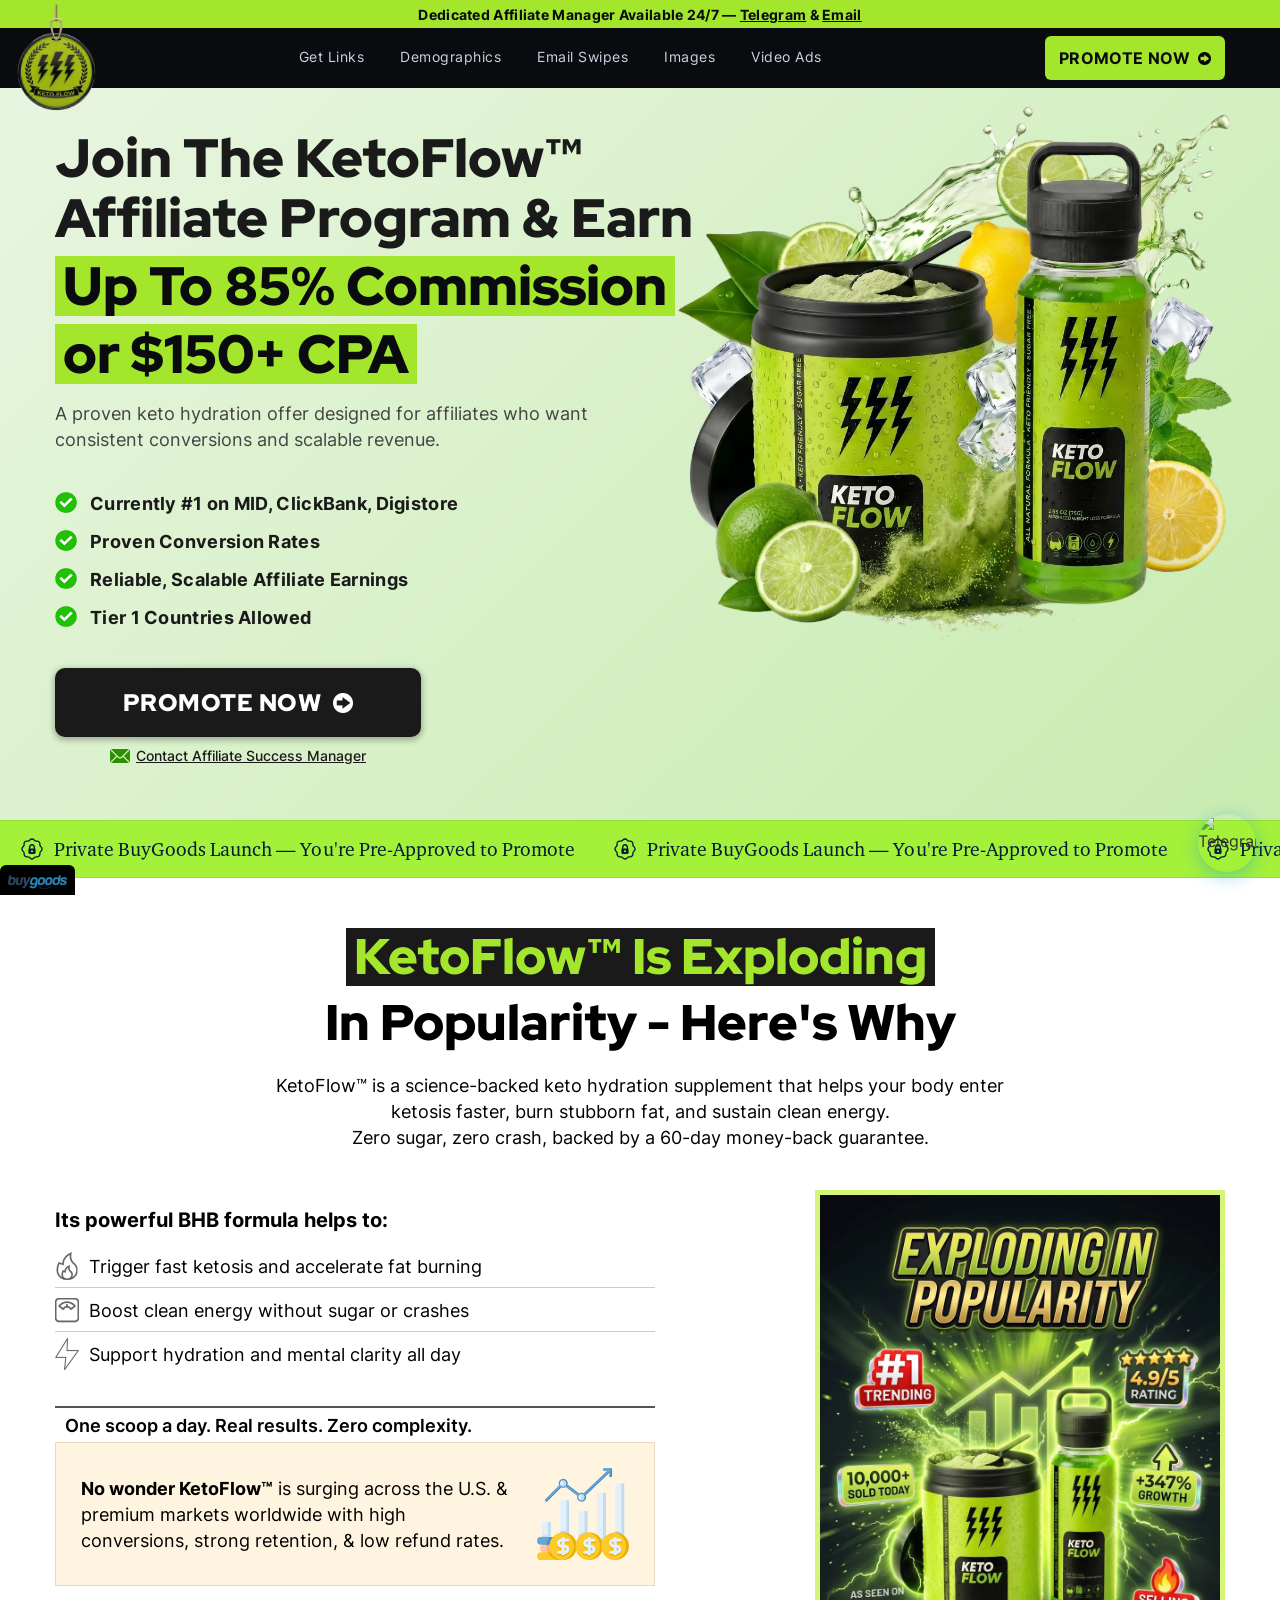
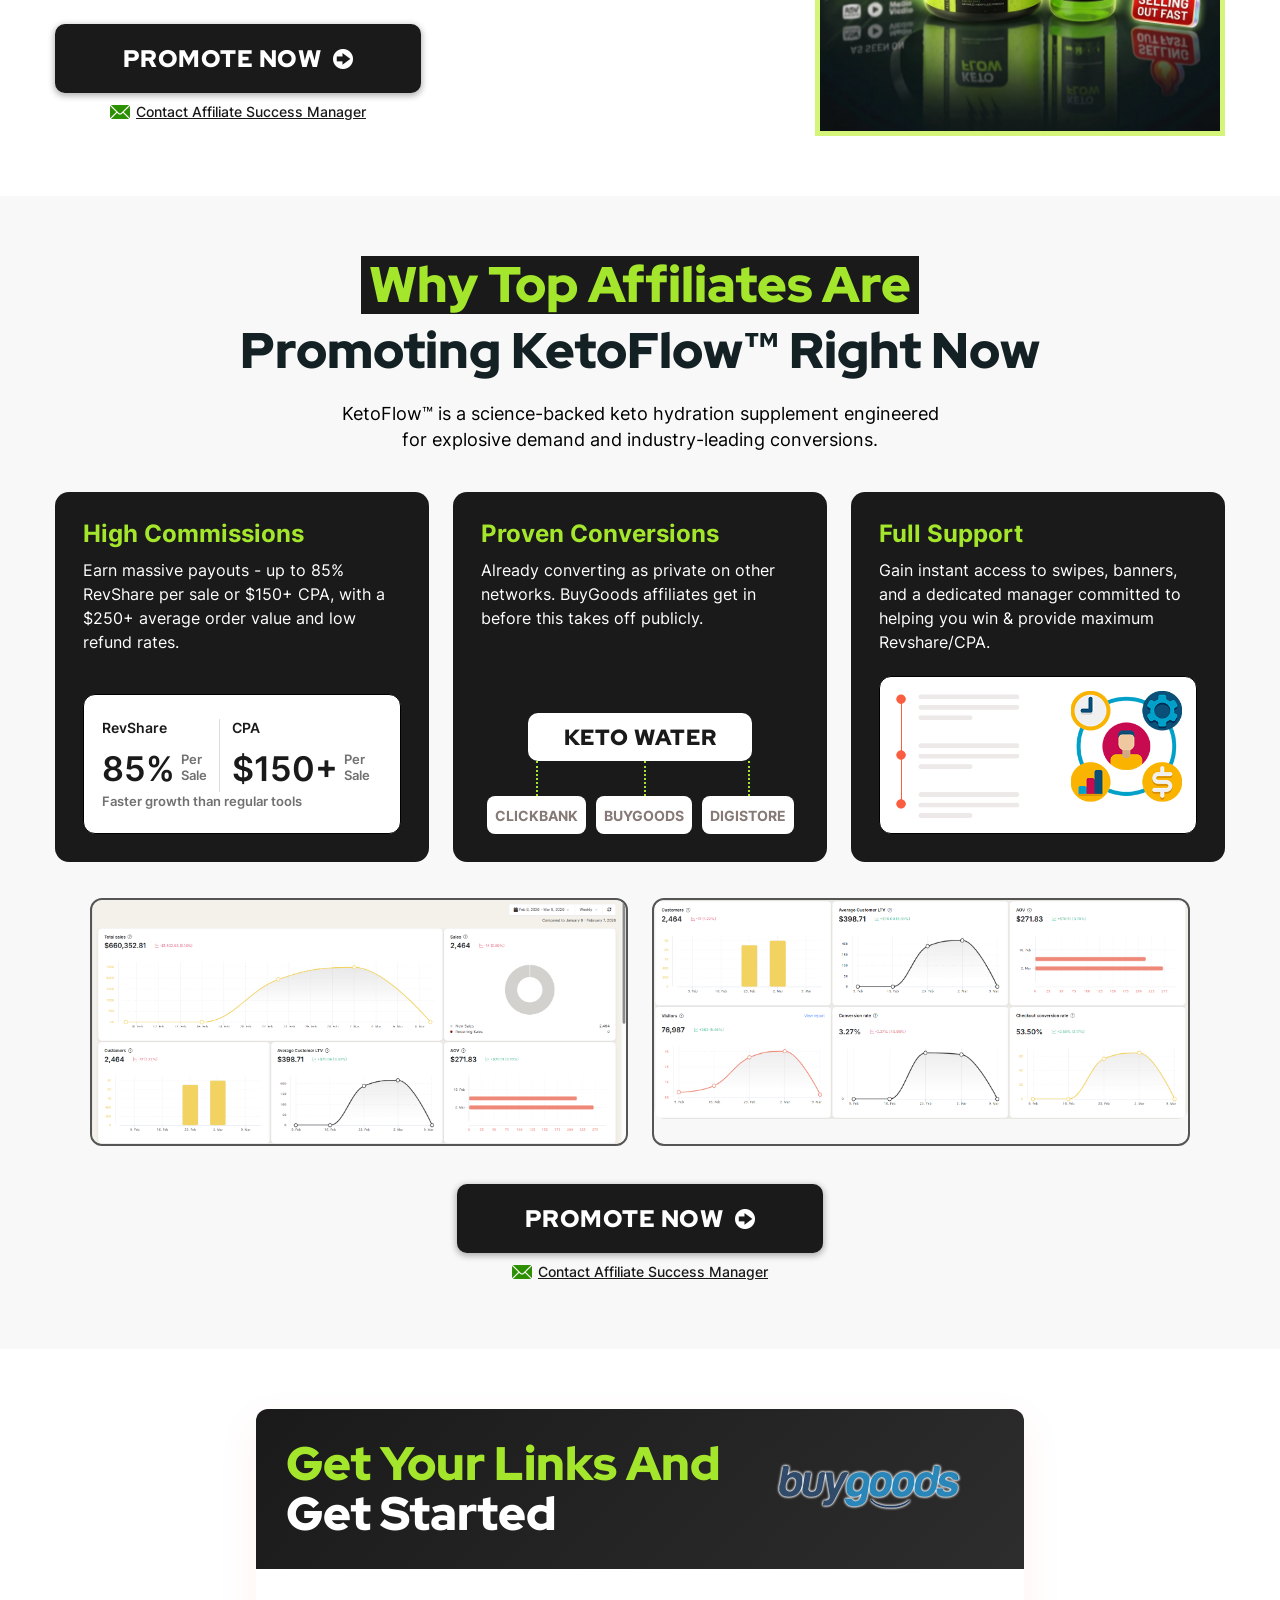
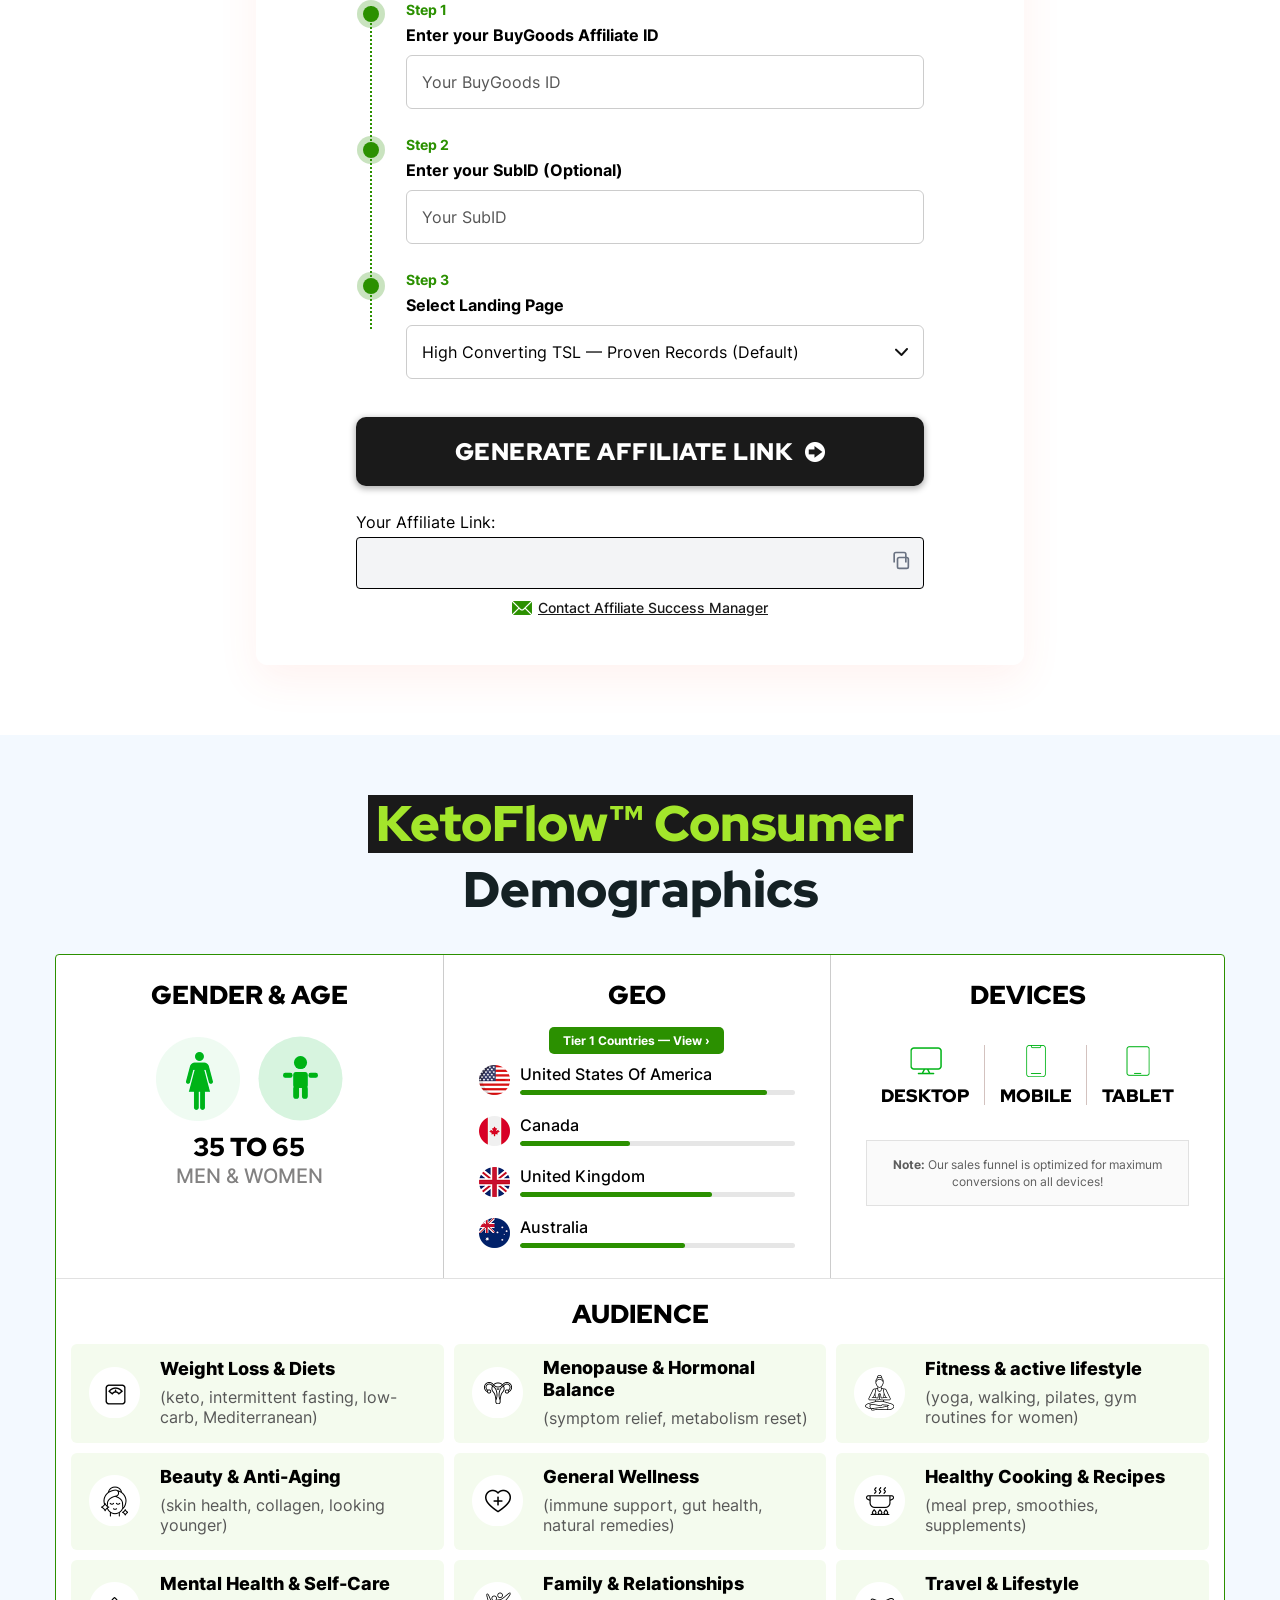
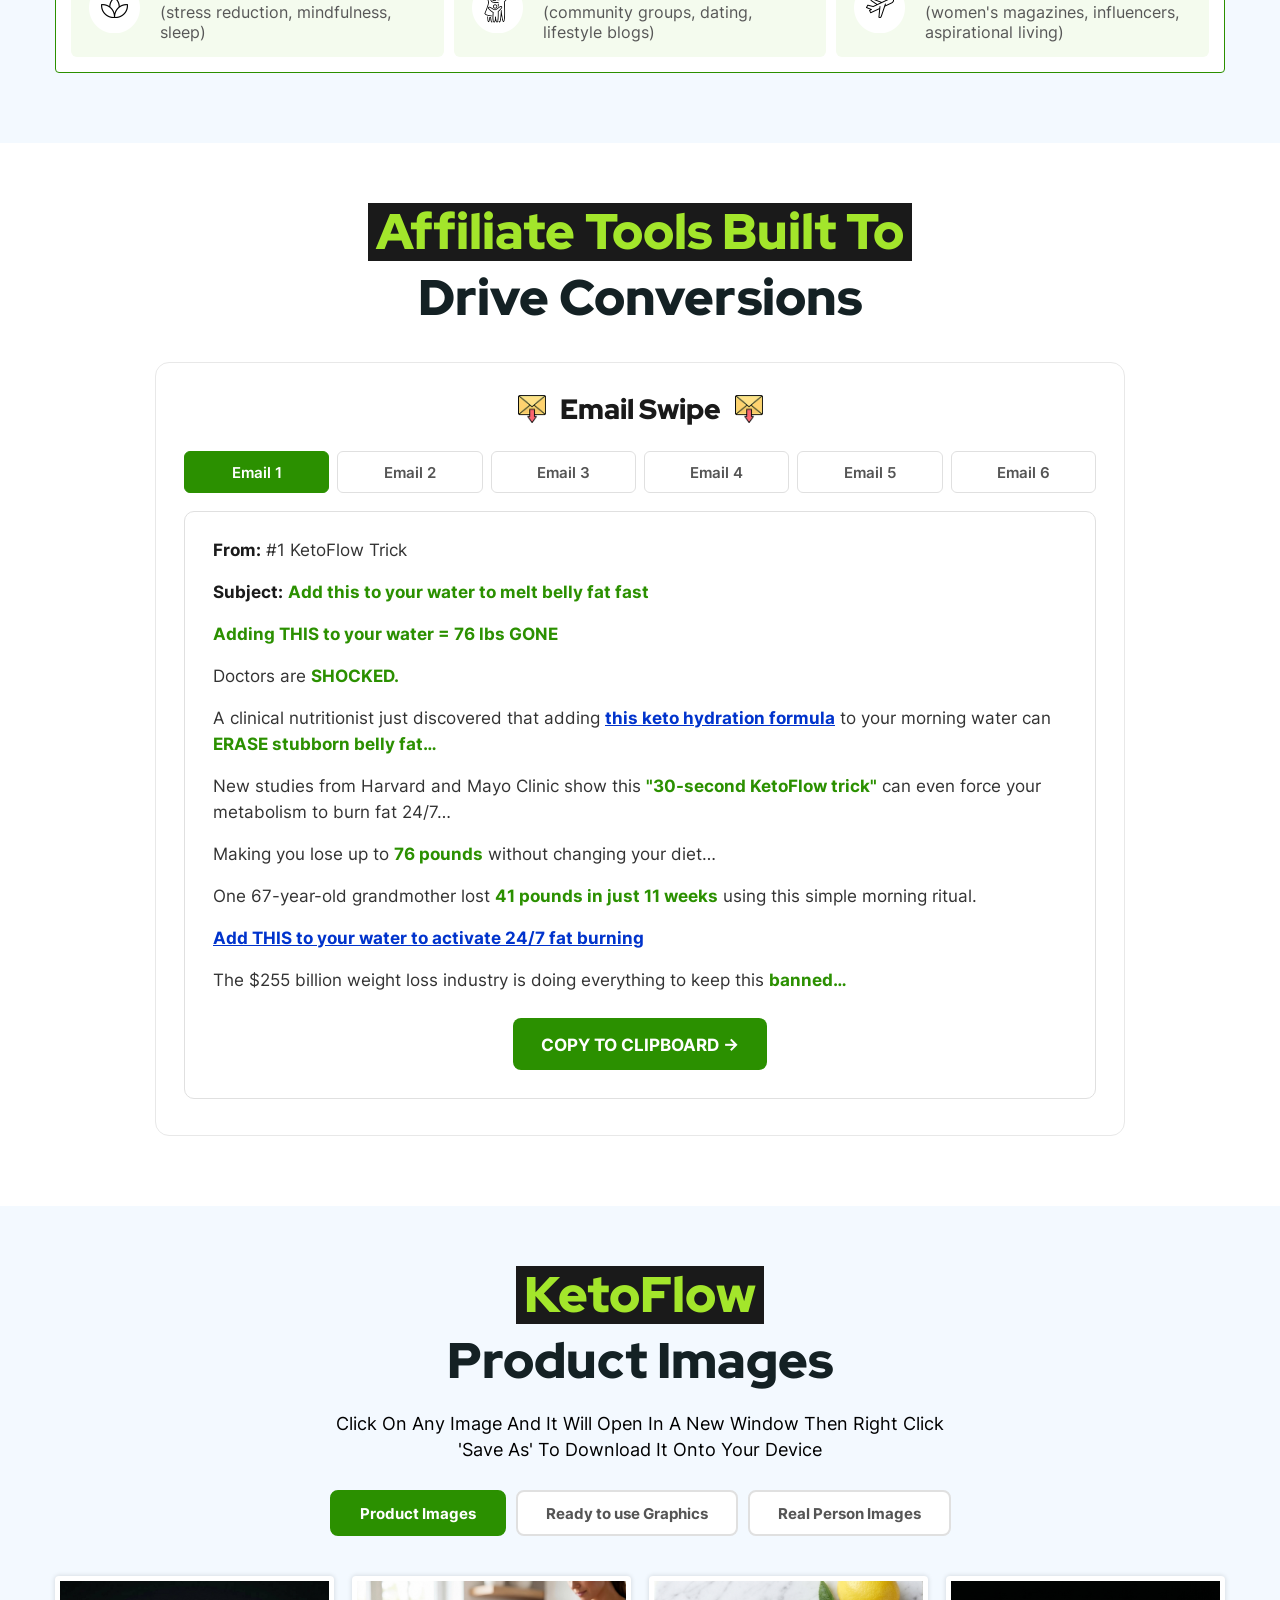
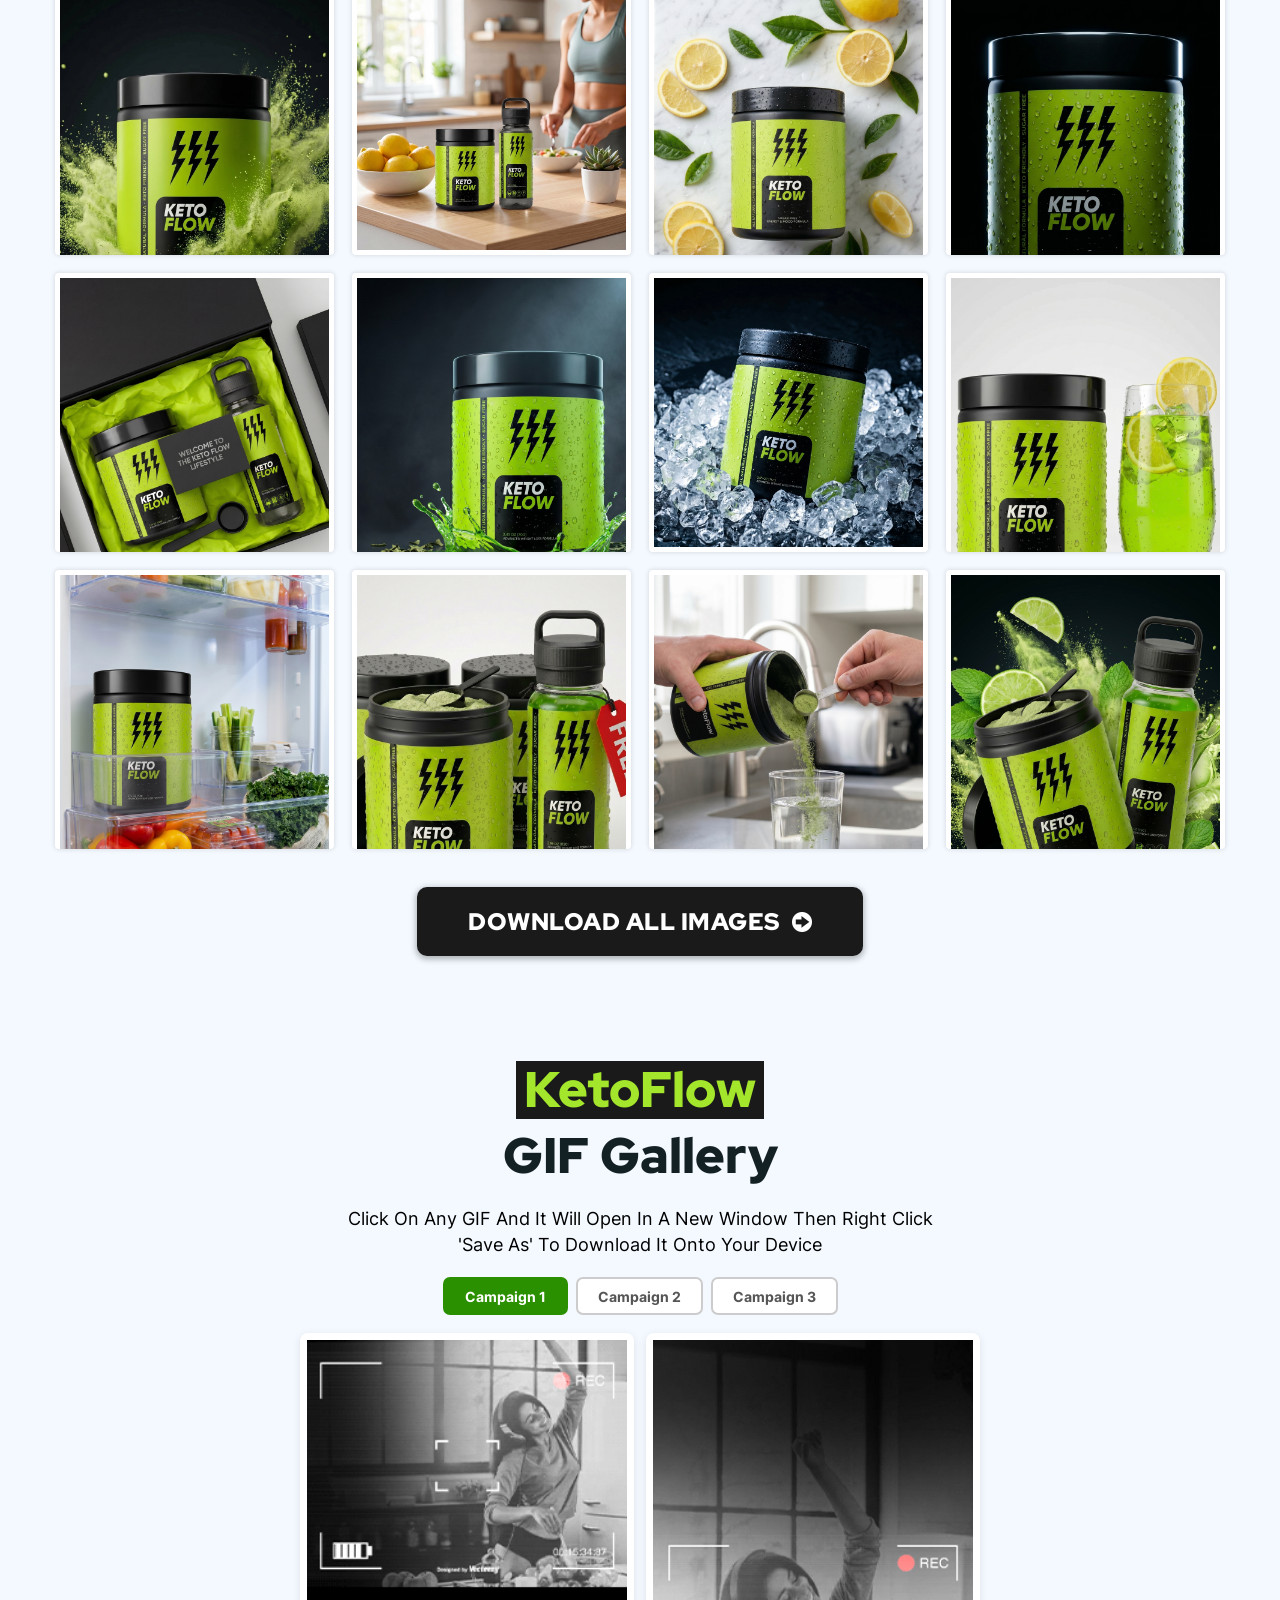
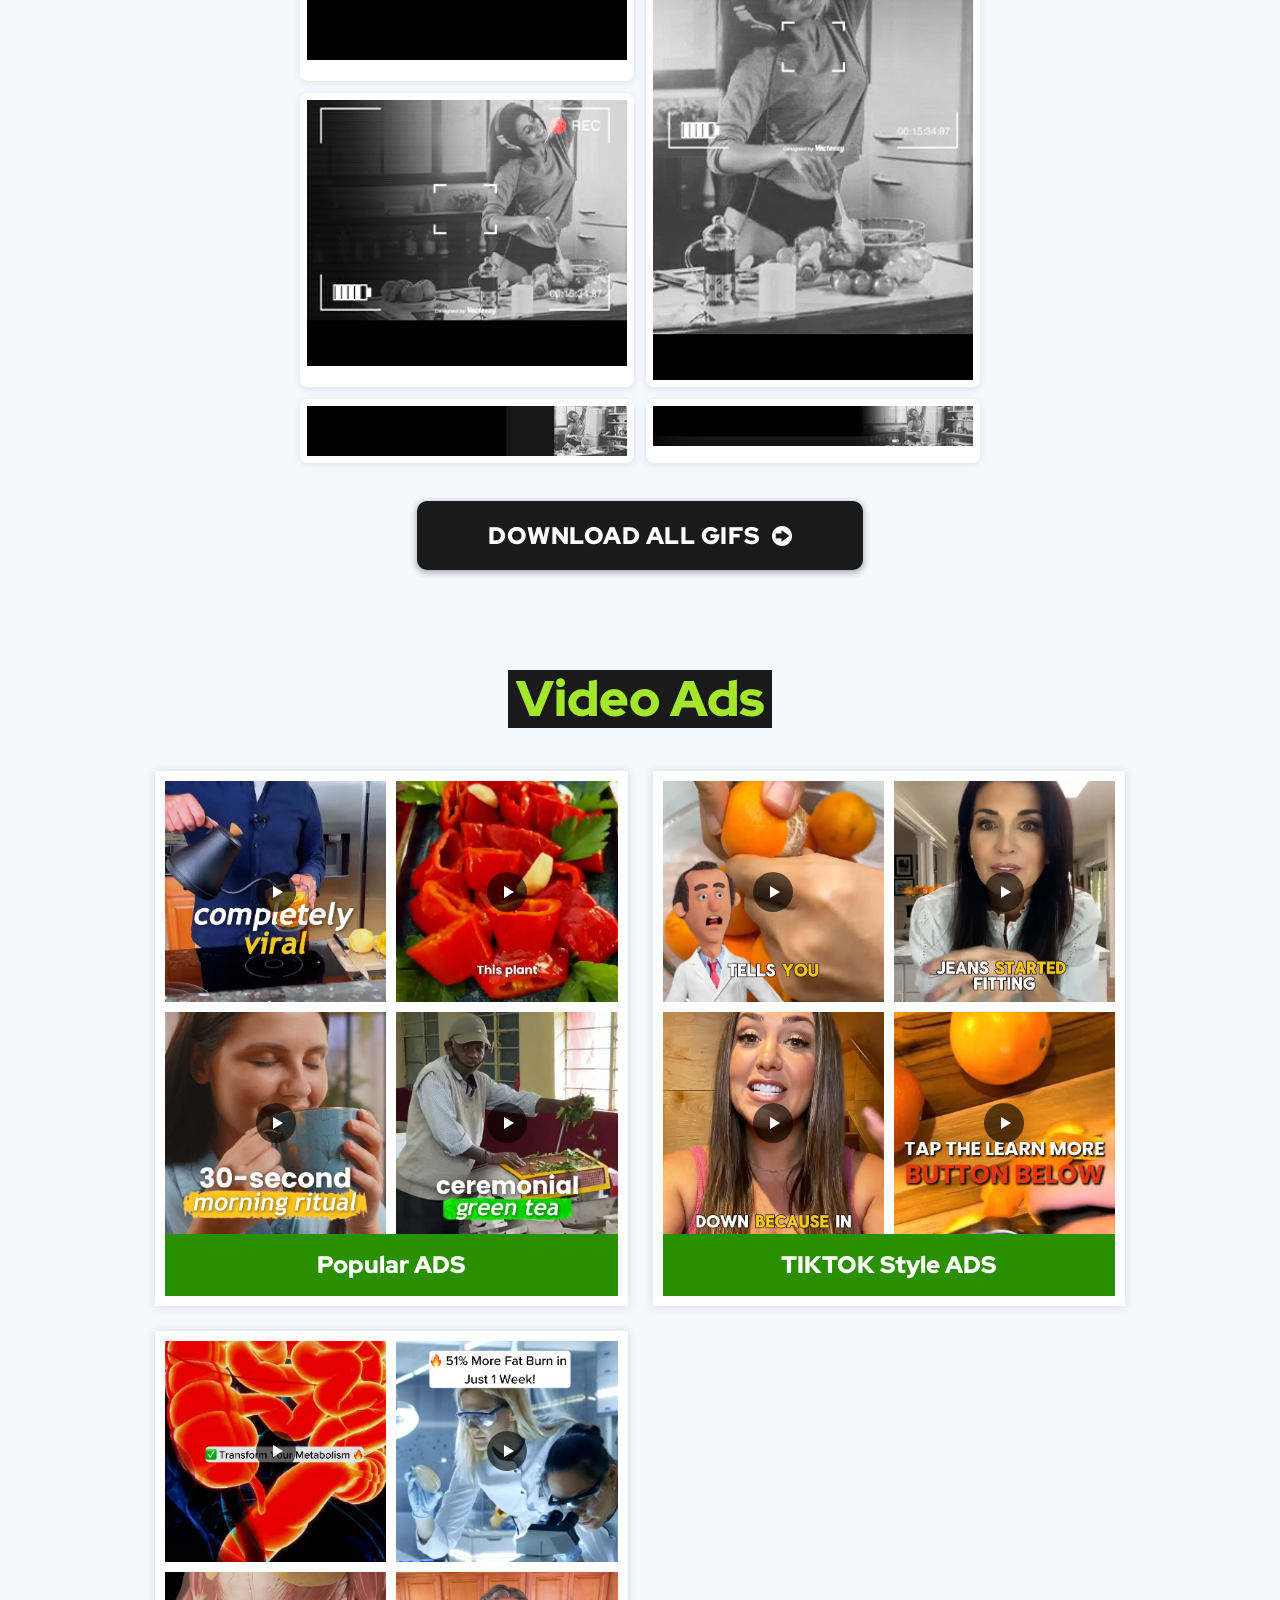
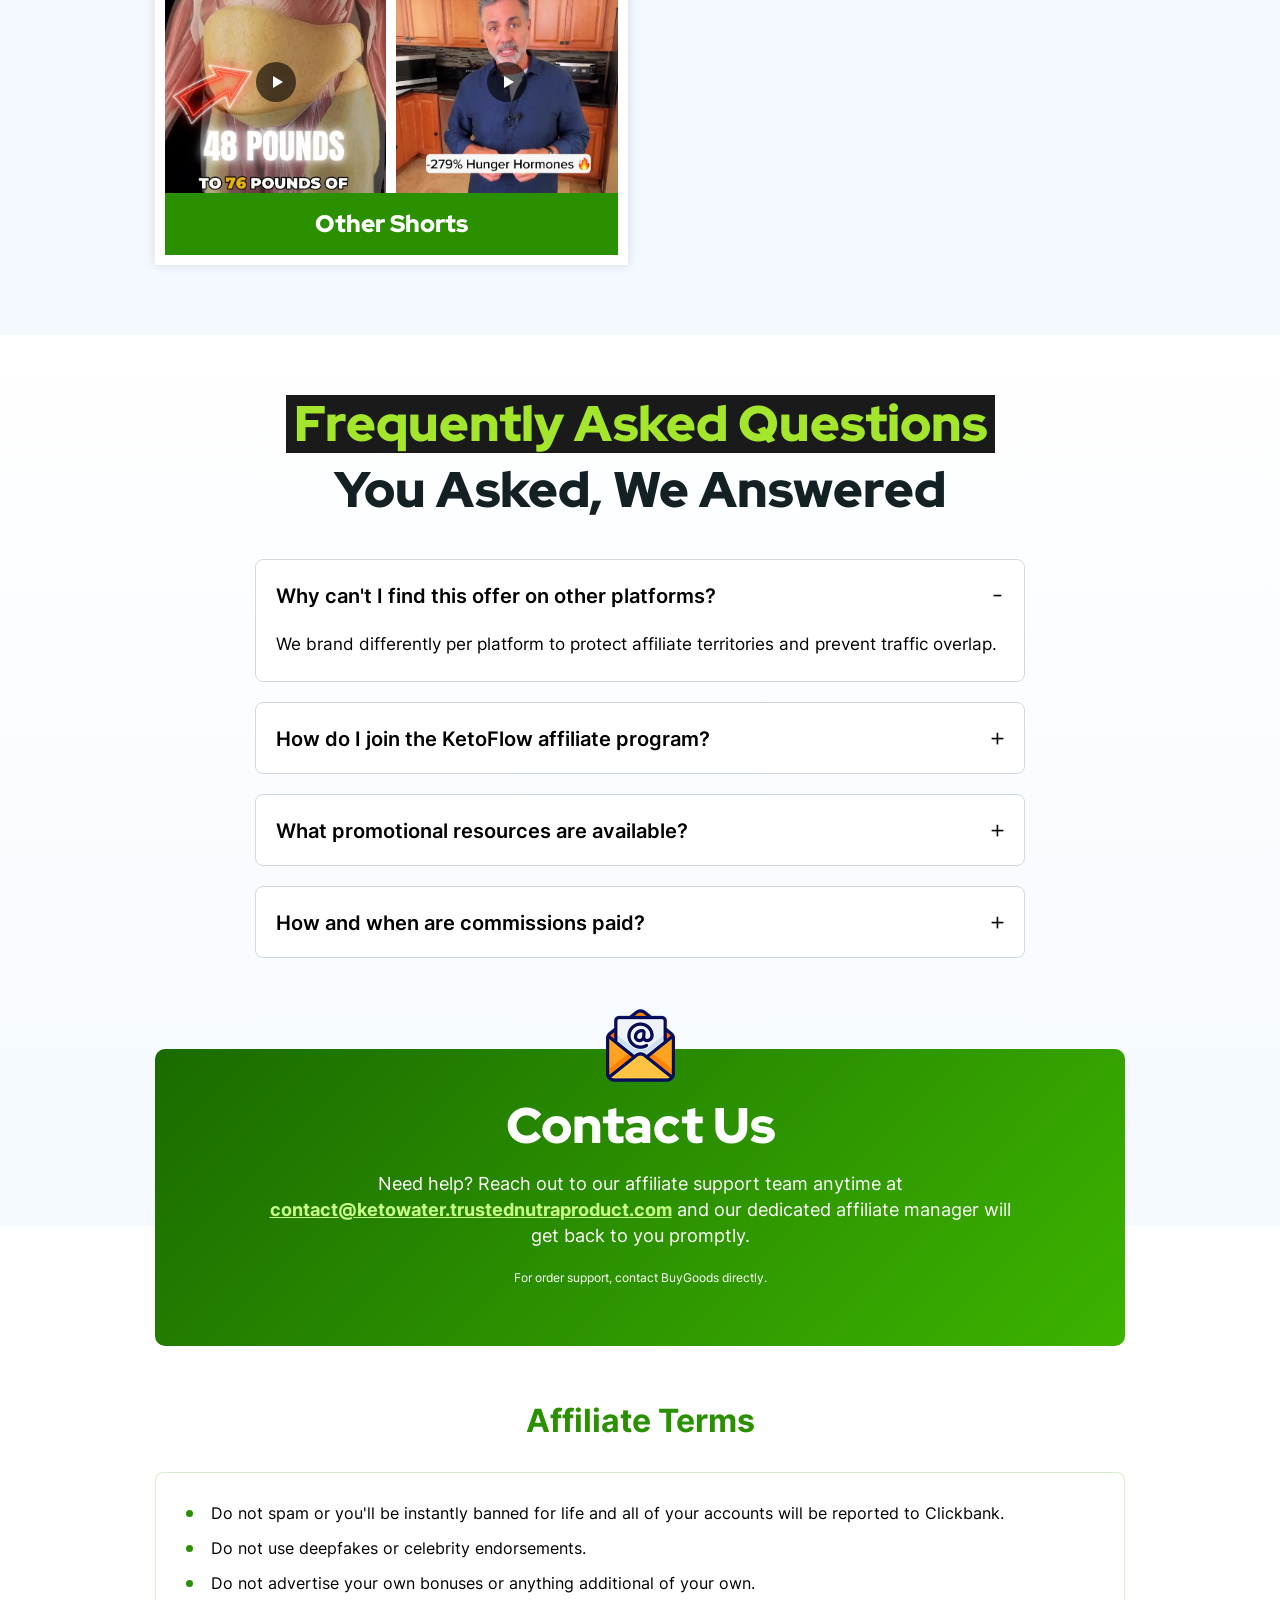
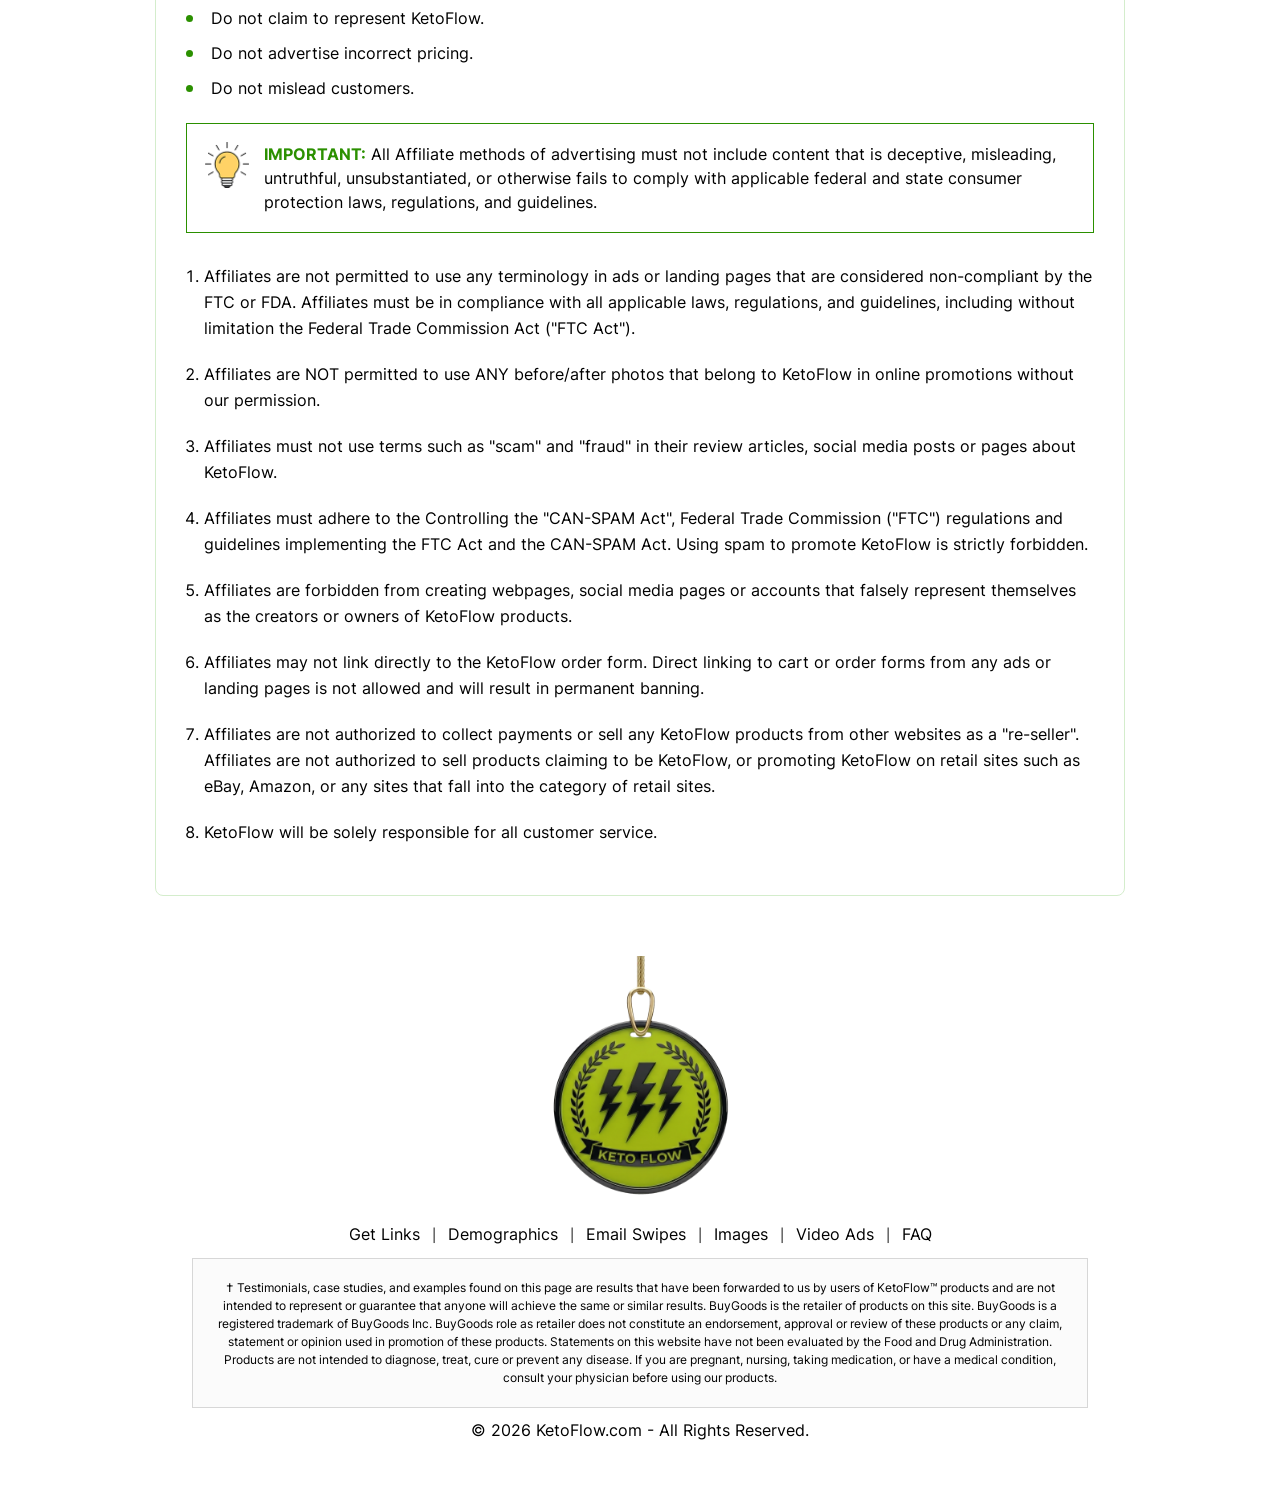
==== affiliates/index.html @ 7cd5d4e6 "Remove update.html and unused videos, fix BuyGoods badge logo - Delete update.html (not needed) - Re" ====
<!doctype html>
<html lang="en">
    
<head>
        <meta charset="utf-8">
        <title>KetoFlow™ Affiliate Program — Trusted Nutra Products</title>
        <meta name="description" content="Join the KetoFlow™ Affiliate Program and earn commissions promoting a science-backed keto hydration supplement. Zero sugar, zero crash — high conversions, top-tier support.">
        <link rel="icon" type="image/png" href="../favicon.png">     
        <meta name="viewport" content="width=device-width, initial-scale=1.0">
        
        <link rel="stylesheet" type="text/css" href="css/style.css?v=3">
        <style>
/* === Amariya font for guarantee bar === */
@font-face{font-family:'Amariya';src:url('../Fonts/amariya-regular.otf') format('opentype');font-weight:400;font-display:swap}
/* === Private BuyGoods Launch — You're Pre-Approved to Promote marquee bar === */
.guarantee-bar{width:100%;background:#A4F13A;overflow:hidden;padding:14px 0;border-top:1px solid rgba(0,0,0,.08);border-bottom:1px solid rgba(0,0,0,.08)}
.guarantee-track{display:flex;align-items:center;width:max-content;animation:guarantee-scroll 70s linear infinite}
.guarantee-track:hover{animation-play-state:paused}
.guarantee-item{display:flex;align-items:center;gap:8px;padding:0 18px;color:#001C38;font-family:'Amariya','Inter',-apple-system,BlinkMacSystemFont,'Segoe UI',sans-serif;font-weight:400;font-size:26px;line-height:1;white-space:nowrap}
.guarantee-item img,.guarantee-item svg{width:28px;height:28px;flex-shrink:0}
@keyframes guarantee-scroll{0%{transform:translate3d(0,0,0)}100%{transform:translate3d(-50%,0,0)}}
@media(max-width:768px){.guarantee-bar{padding:16px 0}.guarantee-item{font-size:23px;padding:0 18px;gap:10px}.guarantee-item img,.guarantee-item svg{width:26px;height:26px}.guarantee-track{animation-duration:55s}}

/* ── Skeleton Loader ── */
#kw-sk{position:fixed;inset:0;z-index:10000;background:#0d1a0a;overflow:hidden;transition:opacity .45s ease}
#kw-sk.kw-sk-out{opacity:0;pointer-events:none}
.kw-sk-s{background:linear-gradient(90deg,#122008 25%,#1e3a10 50%,#122008 75%);background-size:400% 100%;animation:kw-skshimmer 1.5s ease-in-out infinite;border-radius:6px}
@keyframes kw-skshimmer{0%{background-position:100% 0}100%{background-position:-100% 0}}
/* ── Minimalistic image shimmer (non-gallery images) ── */
.kw-img-ld{background:linear-gradient(90deg,#1a1a1a 25%,#2e2e2e 50%,#1a1a1a 75%);background-size:400% 100%;animation:kw-skshimmer 1.5s ease-in-out infinite;border-radius:4px}
        </style>
        <style type="text/css">
            .kw-spanel{display:none}.kw-spanel-active{display:block!important}
            #kw-swipe-wrap{max-width:970px;margin:35px auto 0;background:#fff;border:1px solid #e8e8e8;border-radius:14px;padding:28px 28px 36px}
            #kw-swipe-header{display:flex;align-items:center;justify-content:center;gap:14px;margin-bottom:24px}
            #kw-swipe-header h2{font-size:28px;font-weight:900;color:#1a1a1a;font-family:'Red Hat Display',sans-serif}
            #kw-mail-icon-l,#kw-mail-icon-r{width:28px}
            #kw-swipe-tabs{display:grid;grid-template-columns:repeat(6,1fr);gap:8px;margin-bottom:18px}
            .kw-stab{background:#fff;border:1px solid #e0e0e0;border-radius:6px;padding:9px 0;font-size:15px;font-weight:600;color:#555;cursor:pointer;font-family:'Inter',sans-serif;transition:all .15s}
            .kw-stab:hover{border-color:#2B9000;color:#2B9000}
            .kw-stab-active{background:#2B9000!important;border-color:#2B9000!important;color:#fff!important}
            #kw-swipe-panels{border:1px solid #e0e0e0;border-radius:10px;padding:24px 28px 28px;background:#fff}
            .kw-scopy p{font-size:17px;line-height:26px;color:#333;margin-bottom:16px}
            .kw-scopy strong{color:#1a1a1a}
            .kw-slink{color:#0033cc;font-weight:700;text-decoration:underline}
            .kw-em{color:#2B9000;font-weight:700}
            .kw-slist{padding-left:22px;margin-bottom:16px}
            .kw-slist li{font-size:17px;line-height:26px;color:#333;margin-bottom:10px;list-style:disc}
            .kw-copybtn{margin-top:10px;background:#2B9000;color:#fff;border:none;padding:14px 28px;border-radius:8px;font-size:17px;font-weight:700;cursor:pointer;font-family:'Inter',sans-serif;transition:background .2s}
            .kw-copybtn:hover,.kw-copybtn.copied{background:#1e6a00}
            @media(max-width:767px){#kw-swipe-wrap{padding:16px 14px 24px;margin:20px auto 0}#kw-swipe-tabs{grid-template-columns:repeat(3,1fr)}#kw-swipe-panels{padding:18px 16px 22px}.kw-scopy p,.kw-slist li{font-size:15px;line-height:23px}#kw-swipe-header h2{font-size:22px}}

            .popup-container {
                display: none; 
                position: fixed; 
                z-index: 100; 
                left: 0;
                top: 0;
                width: 100%; 
                height: 100%; 
                background-color: rgba(0,0,0,0.5); 
            }
            
            .popup-content {
                background-color: #fefefe;
                margin: 15% auto;
                padding: 8px;
                border: 1px solid #888;
                width: 568px;
                max-width: 100%;
                height: 400px;
                position: relative;
                border-radius: 8px;
                display: flex;
                align-items: center;      
                justify-content: center;                
            }
            #main-image{
                max-height: 100%;
            }
            
            #close-popup {
                float: right;
                cursor: pointer;
                position: absolute;
                top: 10px;
                right: 10px;
                background: transparent;
                border: none;
                font-size: 20px;
                font-weight: bold;                
            }
        
            .bg-gray-100 {
                background-color: #f3f4f6;
            }
            .w-full {
                width: 100%;
            }
            .rounded {
                border-radius: 0.25rem;
            }
            #hoplink-result{
              margin-top: 25px;
            }
            #hoplink-result label{
              display: block;
              text-align: left;
              margin-bottom: 4px;
            }
            #hoplink-output{
              border: 1px solid #000;
              padding: 1rem 10px;
              font-size: 16px;
            }
            .text-gray-500{
                color: #6a7282;
            }  
            #hoplink-result button{
                top: 12px;
                right: 8px;
                border: none;
                background-color: transparent;
            }
            #hoplink-result svg{
                width: 20px;
                height: 20px;
                line-height: 24px;
                background-color: transparent;
            }
            
            #hoplink-result svg:hover{
              color: #fa5e41;
            }
            .absolute {
                position: absolute;
            }  
            .items-center {
                align-items: center;
            }
            .flex {
                display: flex;
            }
            .relative {
                position: relative;
            } 
        </style>

        <link rel="preload" href="css/Inter-Bold.woff2" as="font" type="font/woff2" crossorigin>
        <link rel="preload" href="css/Inter-ExtraBold.woff2" as="font" type="font/woff2" crossorigin>
        <link rel="preload" href="css/Inter-Regular.woff2" as="font" type="font/woff2" crossorigin>
        <link rel="preload" href="css/Inter-SemiBold.woff2" as="font" type="font/woff2" crossorigin>
        <link rel="preload" href="css/RedHatDisplay-Black.woff2" as="font" type="font/woff2" crossorigin>
                <!-- SweetAlert2 CSS -->
        <link rel="stylesheet" href="../../cdn.jsdelivr.net/npm/sweetalert2%4011/dist/sweetalert2.min.css">
                <!-- SweetAlert2 JS -->
        <script src="https://cdn.jsdelivr.net/npm/sweetalert2@11"></script>
        <!-- Google Tag Manager -->
        <script>(function(w,d,s,l,i){w[l]=w[l]||[];w[l].push({'gtm.start':
        new Date().getTime(),event:'gtm.js'});var f=d.getElementsByTagName(s)[0],
        j=d.createElement(s),dl=l!='dataLayer'?'&l='+l:'';j.async=true;j.src=
        '../../www.googletagmanager.com/gtm5445.html?id='+i+dl;f.parentNode.insertBefore(j,f);
        })(window,document,'script','dataLayer','GTM-59ZSJVLN');</script>
        <!-- End Google Tag Manager -->  
        <!-- Google tag (gtag.js) --> <script async src="https://www.googletagmanager.com/gtag/js?id=G-09MGTETDH8"></script> <script> window.dataLayer = window.dataLayer || []; function gtag(){dataLayer.push(arguments);} gtag('js', new Date()); gtag('config', 'G-09MGTETDH8'); </script>
        
    </head>
    <body>
        <!-- Google Tag Manager (noscript) -->
        <noscript><iframe src="https://www.googletagmanager.com/ns.html?id=GTM-59ZSJVLN"
        height="0" width="0" style="display:none;visibility:hidden"></iframe></noscript>

        <!-- ── Skeleton Loader ── -->
        <div id="kw-sk" aria-hidden="true" role="presentation">
          <!-- Nav -->
          <div style="height:65px;display:flex;align-items:center;justify-content:space-between;padding:0 40px;border-bottom:1px solid #1a2e12;background:#0d1a0a">
            <div class="kw-sk-s" style="width:110px;height:38px;border-radius:8px"></div>
            <div style="display:flex;gap:18px;align-items:center">
              <div class="kw-sk-s" style="width:70px;height:14px"></div>
              <div class="kw-sk-s" style="width:80px;height:14px"></div>
              <div class="kw-sk-s" style="width:90px;height:14px"></div>
              <div class="kw-sk-s" style="width:75px;height:14px"></div>
              <div class="kw-sk-s" style="width:110px;height:36px;border-radius:20px"></div>
            </div>
          </div>
          <!-- Hero banner -->
          <div style="display:flex;min-height:380px;gap:0;padding:48px 60px 40px;max-width:1200px;margin:0 auto;flex-direction:column;gap:16px;align-items:center">
            <div class="kw-sk-s" style="height:18px;width:55%;border-radius:4px"></div>
            <div class="kw-sk-s" style="height:52px;width:75%;border-radius:8px"></div>
            <div class="kw-sk-s" style="height:20px;width:60%;border-radius:4px"></div>
            <div class="kw-sk-s" style="height:20px;width:50%;border-radius:4px"></div>
            <div style="display:flex;gap:12px;margin-top:8px">
              <div class="kw-sk-s" style="width:160px;height:20px"></div>
              <div class="kw-sk-s" style="width:120px;height:20px"></div>
            </div>
            <div class="kw-sk-s" style="height:56px;width:220px;border-radius:32px;margin-top:10px"></div>
          </div>
          <!-- Commission cards row -->
          <div style="display:flex;gap:16px;padding:0 48px 32px;max-width:1200px;margin:0 auto">
            <div class="kw-sk-s" style="flex:1;height:140px;border-radius:14px"></div>
            <div class="kw-sk-s" style="flex:1;height:140px;border-radius:14px"></div>
            <div class="kw-sk-s" style="flex:1;height:140px;border-radius:14px"></div>
          </div>
          <!-- Get Links form block -->
          <div style="padding:0 48px 28px;max-width:1200px;margin:0 auto">
            <div class="kw-sk-s" style="height:180px;width:100%;border-radius:14px"></div>
          </div>
          <!-- Content rows -->
          <div style="padding:0 48px;max-width:1200px;margin:0 auto;display:flex;flex-direction:column;gap:12px">
            <div class="kw-sk-s" style="height:24px;width:30%"></div>
            <div class="kw-sk-s" style="height:14px;width:100%"></div>
            <div class="kw-sk-s" style="height:14px;width:85%"></div>
            <div style="display:flex;gap:14px;margin-top:6px">
              <div class="kw-sk-s" style="flex:1;height:100px;border-radius:10px"></div>
              <div class="kw-sk-s" style="flex:1;height:100px;border-radius:10px"></div>
              <div class="kw-sk-s" style="flex:1;height:100px;border-radius:10px"></div>
              <div class="kw-sk-s" style="flex:1;height:100px;border-radius:10px"></div>
            </div>
          </div>
        </div>

        <div class="top-strip">
        	<div class="container">
            	<p class="top-strip__text">Dedicated Affiliate Manager Available 24/7 — <a href="https://t.me/TrustedNutraProduct" onclick="window.open('mailto:contact@ketowater.trustednutraproduct.com');return true;" target="_blank" style="color:inherit;text-decoration:underline;cursor:pointer;">Telegram</a> &amp; <a href="mailto:contact@ketowater.trustednutraproduct.com" onclick="window.open('https://t.me/TrustedNutraProduct','_blank');return true;" style="color:inherit;text-decoration:underline;cursor:pointer;">Email</a></p>
            </div>
        </div>
    
        <div class="top-fix-bar">
            <div class="nav_section">
                <img src="../logo.webp" class="logo" alt="KetoFlow">
                <div class="container">
        			<a href="#" class="nav_btn btn_scroll">Promote Now <img src="images/btn-arw.webp" alt=""></a>
                    
                    <ul class="menu-list">
                        <li><a href="#getlinks">Get Links</a></li>
                        <li><a href="#tracking">Demographics</a></li>
                        <li><a href="#email">Email Swipes</a></li>
                        <li><a href="#images">Images</a></li>
                        <li><a href="#VideoAds">Video Ads</a></li>
                    </ul>
                    
                    <div class="show-tab">
                        <div class="mob-mnu-ic">
                            <button class="dl-trigger" id="mobMenuBtn">
                                <div class="bar1"></div>
                                <div class="bar2"></div>
                                <div class="bar3"></div>
                            </button>
                        </div>
                        <ul class="mobilemenu">
                            <li><a href="#getlinks">Get Links</a></li>
                            <li><a href="#tracking">Demographics</a></li>
                            <li><a href="#email">Email Swipes</a></li>
                            <li><a href="#images">Images</a></li>
                            <li><a href="#VideoAds">Video Ads</a></li>
                        </ul>
                    </div>
                </div>
            </div>
        </div>
        
        <div class="banner">
        	<div class="container">
                <div class="banner_content">
                    <p class="banner_heading">Join The KetoFlow&trade; Affiliate Program & Earn <span>Up To 85% Commission</span><br><span>or $150+ CPA</span></p>
                    <div class="clearall"></div>
                    <p class="banner_text">A proven keto hydration offer designed for<br class="show-mob"> affiliates who want consistent conversions<br class="show-mob"> and scalable revenue.</p>
                    <ul class="banner_list">
                    	<li>Currently #1 on MID, ClickBank, Digistore</li>
                        <li>Proven Conversion Rates</li>
                        <li>Reliable, Scalable Affiliate Earnings</li>
                        <li>Tier 1 Countries Allowed</li>
                    </ul>
                    
                    <div class="button_box sticky-btn-show">
                        <a href="#" class="common_button btn_scroll">Promote Now <img src="images/btn-arw.webp" alt=""></a>
                        <p class="button_btm_text"><img src="images/envelop-icon.webp" alt=""><a href="mailto:contact@ketowater.trustednutraproduct.com">Contact Affiliate Success Manager</a></p>
                    </div>
                </div>
                
                <img src="images/banner-product.webp" alt="" class="banner_product">
            </div>
        </div>

        <!-- Private BuyGoods Launch — You're Pre-Approved to Promote scrolling bar -->
        <div class="guarantee-bar" aria-label="Money-back guarantee">
            <div class="guarantee-track">
                <div class="guarantee-item"><svg width="30" height="31" viewBox="0 0 30 31" fill="none" xmlns="http://www.w3.org/2000/svg"><path d="M9.72335 6.78019C10.8153 6.93033 11.9034 6.47965 12.5694 5.60133C13.7899 3.99161 16.2099 3.99161 17.4304 5.60133C18.0964 6.47965 19.1845 6.93033 20.2765 6.78019C22.2778 6.50502 23.9889 8.21617 23.7138 10.2175C23.5636 11.3095 24.0143 12.3975 24.8926 13.0635C26.5023 14.2841 26.5023 16.704 24.8926 17.9246C24.0143 18.5906 23.5636 19.6786 23.7138 20.7706C23.9889 22.7719 22.2778 24.4831 20.2765 24.2079C19.1845 24.0578 18.0964 24.5084 17.4304 25.3868C16.2099 26.9965 13.7899 26.9965 12.5694 25.3868C11.9034 24.5084 10.8153 24.0578 9.72335 24.2079C7.72203 24.4831 6.01088 22.7719 6.28605 20.7706C6.43619 19.6786 5.98551 18.5906 5.10719 17.9246C3.49747 16.704 3.49747 14.2841 5.10719 13.0635C5.98551 12.3975 6.43619 11.3095 6.28605 10.2175C6.01088 8.21617 7.22203 6.50502 9.72335 6.78019Z" stroke="#001C38" stroke-width="1.5" stroke-linecap="round" stroke-linejoin="round"/><path d="M11.5 15.5 Q11.5 10 15 10 Q18.5 10 18.5 15.5 L17 15.5 Q17 11.5 15 11.5 Q13 11.5 13 15.5 Z" fill="#001C38"/><rect x="11" y="15" width="8" height="6" rx="1.5" fill="#001C38"/><circle cx="15" cy="18" r="1.2" fill="#A4F13A"/></svg>Private BuyGoods Launch — You're Pre-Approved to Promote</div>
                <div class="guarantee-item"><svg width="30" height="31" viewBox="0 0 30 31" fill="none" xmlns="http://www.w3.org/2000/svg"><path d="M9.72335 6.78019C10.8153 6.93033 11.9034 6.47965 12.5694 5.60133C13.7899 3.99161 16.2099 3.99161 17.4304 5.60133C18.0964 6.47965 19.1845 6.93033 20.2765 6.78019C22.2778 6.50502 23.9889 8.21617 23.7138 10.2175C23.5636 11.3095 24.0143 12.3975 24.8926 13.0635C26.5023 14.2841 26.5023 16.704 24.8926 17.9246C24.0143 18.5906 23.5636 19.6786 23.7138 20.7706C23.9889 22.7719 22.2778 24.4831 20.2765 24.2079C19.1845 24.0578 18.0964 24.5084 17.4304 25.3868C16.2099 26.9965 13.7899 26.9965 12.5694 25.3868C11.9034 24.5084 10.8153 24.0578 9.72335 24.2079C7.72203 24.4831 6.01088 22.7719 6.28605 20.7706C6.43619 19.6786 5.98551 18.5906 5.10719 17.9246C3.49747 16.704 3.49747 14.2841 5.10719 13.0635C5.98551 12.3975 6.43619 11.3095 6.28605 10.2175C6.01088 8.21617 7.22203 6.50502 9.72335 6.78019Z" stroke="#001C38" stroke-width="1.5" stroke-linecap="round" stroke-linejoin="round"/><path d="M11.5 15.5 Q11.5 10 15 10 Q18.5 10 18.5 15.5 L17 15.5 Q17 11.5 15 11.5 Q13 11.5 13 15.5 Z" fill="#001C38"/><rect x="11" y="15" width="8" height="6" rx="1.5" fill="#001C38"/><circle cx="15" cy="18" r="1.2" fill="#A4F13A"/></svg>Private BuyGoods Launch — You're Pre-Approved to Promote</div>
                <div class="guarantee-item"><svg width="30" height="31" viewBox="0 0 30 31" fill="none" xmlns="http://www.w3.org/2000/svg"><path d="M9.72335 6.78019C10.8153 6.93033 11.9034 6.47965 12.5694 5.60133C13.7899 3.99161 16.2099 3.99161 17.4304 5.60133C18.0964 6.47965 19.1845 6.93033 20.2765 6.78019C22.2778 6.50502 23.9889 8.21617 23.7138 10.2175C23.5636 11.3095 24.0143 12.3975 24.8926 13.0635C26.5023 14.2841 26.5023 16.704 24.8926 17.9246C24.0143 18.5906 23.5636 19.6786 23.7138 20.7706C23.9889 22.7719 22.2778 24.4831 20.2765 24.2079C19.1845 24.0578 18.0964 24.5084 17.4304 25.3868C16.2099 26.9965 13.7899 26.9965 12.5694 25.3868C11.9034 24.5084 10.8153 24.0578 9.72335 24.2079C7.72203 24.4831 6.01088 22.7719 6.28605 20.7706C6.43619 19.6786 5.98551 18.5906 5.10719 17.9246C3.49747 16.704 3.49747 14.2841 5.10719 13.0635C5.98551 12.3975 6.43619 11.3095 6.28605 10.2175C6.01088 8.21617 7.22203 6.50502 9.72335 6.78019Z" stroke="#001C38" stroke-width="1.5" stroke-linecap="round" stroke-linejoin="round"/><path d="M11.5 15.5 Q11.5 10 15 10 Q18.5 10 18.5 15.5 L17 15.5 Q17 11.5 15 11.5 Q13 11.5 13 15.5 Z" fill="#001C38"/><rect x="11" y="15" width="8" height="6" rx="1.5" fill="#001C38"/><circle cx="15" cy="18" r="1.2" fill="#A4F13A"/></svg>Private BuyGoods Launch — You're Pre-Approved to Promote</div>
                <div class="guarantee-item"><svg width="30" height="31" viewBox="0 0 30 31" fill="none" xmlns="http://www.w3.org/2000/svg"><path d="M9.72335 6.78019C10.8153 6.93033 11.9034 6.47965 12.5694 5.60133C13.7899 3.99161 16.2099 3.99161 17.4304 5.60133C18.0964 6.47965 19.1845 6.93033 20.2765 6.78019C22.2778 6.50502 23.9889 8.21617 23.7138 10.2175C23.5636 11.3095 24.0143 12.3975 24.8926 13.0635C26.5023 14.2841 26.5023 16.704 24.8926 17.9246C24.0143 18.5906 23.5636 19.6786 23.7138 20.7706C23.9889 22.7719 22.2778 24.4831 20.2765 24.2079C19.1845 24.0578 18.0964 24.5084 17.4304 25.3868C16.2099 26.9965 13.7899 26.9965 12.5694 25.3868C11.9034 24.5084 10.8153 24.0578 9.72335 24.2079C7.72203 24.4831 6.01088 22.7719 6.28605 20.7706C6.43619 19.6786 5.98551 18.5906 5.10719 17.9246C3.49747 16.704 3.49747 14.2841 5.10719 13.0635C5.98551 12.3975 6.43619 11.3095 6.28605 10.2175C6.01088 8.21617 7.22203 6.50502 9.72335 6.78019Z" stroke="#001C38" stroke-width="1.5" stroke-linecap="round" stroke-linejoin="round"/><path d="M11.5 15.5 Q11.5 10 15 10 Q18.5 10 18.5 15.5 L17 15.5 Q17 11.5 15 11.5 Q13 11.5 13 15.5 Z" fill="#001C38"/><rect x="11" y="15" width="8" height="6" rx="1.5" fill="#001C38"/><circle cx="15" cy="18" r="1.2" fill="#A4F13A"/></svg>Private BuyGoods Launch — You're Pre-Approved to Promote</div>
                <div class="guarantee-item"><svg width="30" height="31" viewBox="0 0 30 31" fill="none" xmlns="http://www.w3.org/2000/svg"><path d="M9.72335 6.78019C10.8153 6.93033 11.9034 6.47965 12.5694 5.60133C13.7899 3.99161 16.2099 3.99161 17.4304 5.60133C18.0964 6.47965 19.1845 6.93033 20.2765 6.78019C22.2778 6.50502 23.9889 8.21617 23.7138 10.2175C23.5636 11.3095 24.0143 12.3975 24.8926 13.0635C26.5023 14.2841 26.5023 16.704 24.8926 17.9246C24.0143 18.5906 23.5636 19.6786 23.7138 20.7706C23.9889 22.7719 22.2778 24.4831 20.2765 24.2079C19.1845 24.0578 18.0964 24.5084 17.4304 25.3868C16.2099 26.9965 13.7899 26.9965 12.5694 25.3868C11.9034 24.5084 10.8153 24.0578 9.72335 24.2079C7.72203 24.4831 6.01088 22.7719 6.28605 20.7706C6.43619 19.6786 5.98551 18.5906 5.10719 17.9246C3.49747 16.704 3.49747 14.2841 5.10719 13.0635C5.98551 12.3975 6.43619 11.3095 6.28605 10.2175C6.01088 8.21617 7.22203 6.50502 9.72335 6.78019Z" stroke="#001C38" stroke-width="1.5" stroke-linecap="round" stroke-linejoin="round"/><path d="M11.5 15.5 Q11.5 10 15 10 Q18.5 10 18.5 15.5 L17 15.5 Q17 11.5 15 11.5 Q13 11.5 13 15.5 Z" fill="#001C38"/><rect x="11" y="15" width="8" height="6" rx="1.5" fill="#001C38"/><circle cx="15" cy="18" r="1.2" fill="#A4F13A"/></svg>Private BuyGoods Launch — You're Pre-Approved to Promote</div>
                <div class="guarantee-item"><svg width="30" height="31" viewBox="0 0 30 31" fill="none" xmlns="http://www.w3.org/2000/svg"><path d="M9.72335 6.78019C10.8153 6.93033 11.9034 6.47965 12.5694 5.60133C13.7899 3.99161 16.2099 3.99161 17.4304 5.60133C18.0964 6.47965 19.1845 6.93033 20.2765 6.78019C22.2778 6.50502 23.9889 8.21617 23.7138 10.2175C23.5636 11.3095 24.0143 12.3975 24.8926 13.0635C26.5023 14.2841 26.5023 16.704 24.8926 17.9246C24.0143 18.5906 23.5636 19.6786 23.7138 20.7706C23.9889 22.7719 22.2778 24.4831 20.2765 24.2079C19.1845 24.0578 18.0964 24.5084 17.4304 25.3868C16.2099 26.9965 13.7899 26.9965 12.5694 25.3868C11.9034 24.5084 10.8153 24.0578 9.72335 24.2079C7.72203 24.4831 6.01088 22.7719 6.28605 20.7706C6.43619 19.6786 5.98551 18.5906 5.10719 17.9246C3.49747 16.704 3.49747 14.2841 5.10719 13.0635C5.98551 12.3975 6.43619 11.3095 6.28605 10.2175C6.01088 8.21617 7.22203 6.50502 9.72335 6.78019Z" stroke="#001C38" stroke-width="1.5" stroke-linecap="round" stroke-linejoin="round"/><path d="M11.5 15.5 Q11.5 10 15 10 Q18.5 10 18.5 15.5 L17 15.5 Q17 11.5 15 11.5 Q13 11.5 13 15.5 Z" fill="#001C38"/><rect x="11" y="15" width="8" height="6" rx="1.5" fill="#001C38"/><circle cx="15" cy="18" r="1.2" fill="#A4F13A"/></svg>Private BuyGoods Launch — You're Pre-Approved to Promote</div>
                <div class="guarantee-item"><svg width="30" height="31" viewBox="0 0 30 31" fill="none" xmlns="http://www.w3.org/2000/svg"><path d="M9.72335 6.78019C10.8153 6.93033 11.9034 6.47965 12.5694 5.60133C13.7899 3.99161 16.2099 3.99161 17.4304 5.60133C18.0964 6.47965 19.1845 6.93033 20.2765 6.78019C22.2778 6.50502 23.9889 8.21617 23.7138 10.2175C23.5636 11.3095 24.0143 12.3975 24.8926 13.0635C26.5023 14.2841 26.5023 16.704 24.8926 17.9246C24.0143 18.5906 23.5636 19.6786 23.7138 20.7706C23.9889 22.7719 22.2778 24.4831 20.2765 24.2079C19.1845 24.0578 18.0964 24.5084 17.4304 25.3868C16.2099 26.9965 13.7899 26.9965 12.5694 25.3868C11.9034 24.5084 10.8153 24.0578 9.72335 24.2079C7.72203 24.4831 6.01088 22.7719 6.28605 20.7706C6.43619 19.6786 5.98551 18.5906 5.10719 17.9246C3.49747 16.704 3.49747 14.2841 5.10719 13.0635C5.98551 12.3975 6.43619 11.3095 6.28605 10.2175C6.01088 8.21617 7.22203 6.50502 9.72335 6.78019Z" stroke="#001C38" stroke-width="1.5" stroke-linecap="round" stroke-linejoin="round"/><path d="M11.5 15.5 Q11.5 10 15 10 Q18.5 10 18.5 15.5 L17 15.5 Q17 11.5 15 11.5 Q13 11.5 13 15.5 Z" fill="#001C38"/><rect x="11" y="15" width="8" height="6" rx="1.5" fill="#001C38"/><circle cx="15" cy="18" r="1.2" fill="#A4F13A"/></svg>Private BuyGoods Launch — You're Pre-Approved to Promote</div>
                <div class="guarantee-item"><svg width="30" height="31" viewBox="0 0 30 31" fill="none" xmlns="http://www.w3.org/2000/svg"><path d="M9.72335 6.78019C10.8153 6.93033 11.9034 6.47965 12.5694 5.60133C13.7899 3.99161 16.2099 3.99161 17.4304 5.60133C18.0964 6.47965 19.1845 6.93033 20.2765 6.78019C22.2778 6.50502 23.9889 8.21617 23.7138 10.2175C23.5636 11.3095 24.0143 12.3975 24.8926 13.0635C26.5023 14.2841 26.5023 16.704 24.8926 17.9246C24.0143 18.5906 23.5636 19.6786 23.7138 20.7706C23.9889 22.7719 22.2778 24.4831 20.2765 24.2079C19.1845 24.0578 18.0964 24.5084 17.4304 25.3868C16.2099 26.9965 13.7899 26.9965 12.5694 25.3868C11.9034 24.5084 10.8153 24.0578 9.72335 24.2079C7.72203 24.4831 6.01088 22.7719 6.28605 20.7706C6.43619 19.6786 5.98551 18.5906 5.10719 17.9246C3.49747 16.704 3.49747 14.2841 5.10719 13.0635C5.98551 12.3975 6.43619 11.3095 6.28605 10.2175C6.01088 8.21617 7.22203 6.50502 9.72335 6.78019Z" stroke="#001C38" stroke-width="1.5" stroke-linecap="round" stroke-linejoin="round"/><path d="M11.5 15.5 Q11.5 10 15 10 Q18.5 10 18.5 15.5 L17 15.5 Q17 11.5 15 11.5 Q13 11.5 13 15.5 Z" fill="#001C38"/><rect x="11" y="15" width="8" height="6" rx="1.5" fill="#001C38"/><circle cx="15" cy="18" r="1.2" fill="#A4F13A"/></svg>Private BuyGoods Launch — You're Pre-Approved to Promote</div>
                <!-- duplicate for seamless loop -->
                <div class="guarantee-item"><svg width="30" height="31" viewBox="0 0 30 31" fill="none" xmlns="http://www.w3.org/2000/svg"><path d="M9.72335 6.78019C10.8153 6.93033 11.9034 6.47965 12.5694 5.60133C13.7899 3.99161 16.2099 3.99161 17.4304 5.60133C18.0964 6.47965 19.1845 6.93033 20.2765 6.78019C22.2778 6.50502 23.9889 8.21617 23.7138 10.2175C23.5636 11.3095 24.0143 12.3975 24.8926 13.0635C26.5023 14.2841 26.5023 16.704 24.8926 17.9246C24.0143 18.5906 23.5636 19.6786 23.7138 20.7706C23.9889 22.7719 22.2778 24.4831 20.2765 24.2079C19.1845 24.0578 18.0964 24.5084 17.4304 25.3868C16.2099 26.9965 13.7899 26.9965 12.5694 25.3868C11.9034 24.5084 10.8153 24.0578 9.72335 24.2079C7.72203 24.4831 6.01088 22.7719 6.28605 20.7706C6.43619 19.6786 5.98551 18.5906 5.10719 17.9246C3.49747 16.704 3.49747 14.2841 5.10719 13.0635C5.98551 12.3975 6.43619 11.3095 6.28605 10.2175C6.01088 8.21617 7.22203 6.50502 9.72335 6.78019Z" stroke="#001C38" stroke-width="1.5" stroke-linecap="round" stroke-linejoin="round"/><path d="M11.5 15.5 Q11.5 10 15 10 Q18.5 10 18.5 15.5 L17 15.5 Q17 11.5 15 11.5 Q13 11.5 13 15.5 Z" fill="#001C38"/><rect x="11" y="15" width="8" height="6" rx="1.5" fill="#001C38"/><circle cx="15" cy="18" r="1.2" fill="#A4F13A"/></svg>Private BuyGoods Launch — You're Pre-Approved to Promote</div>
                <div class="guarantee-item"><svg width="30" height="31" viewBox="0 0 30 31" fill="none" xmlns="http://www.w3.org/2000/svg"><path d="M9.72335 6.78019C10.8153 6.93033 11.9034 6.47965 12.5694 5.60133C13.7899 3.99161 16.2099 3.99161 17.4304 5.60133C18.0964 6.47965 19.1845 6.93033 20.2765 6.78019C22.2778 6.50502 23.9889 8.21617 23.7138 10.2175C23.5636 11.3095 24.0143 12.3975 24.8926 13.0635C26.5023 14.2841 26.5023 16.704 24.8926 17.9246C24.0143 18.5906 23.5636 19.6786 23.7138 20.7706C23.9889 22.7719 22.2778 24.4831 20.2765 24.2079C19.1845 24.0578 18.0964 24.5084 17.4304 25.3868C16.2099 26.9965 13.7899 26.9965 12.5694 25.3868C11.9034 24.5084 10.8153 24.0578 9.72335 24.2079C7.72203 24.4831 6.01088 22.7719 6.28605 20.7706C6.43619 19.6786 5.98551 18.5906 5.10719 17.9246C3.49747 16.704 3.49747 14.2841 5.10719 13.0635C5.98551 12.3975 6.43619 11.3095 6.28605 10.2175C6.01088 8.21617 7.22203 6.50502 9.72335 6.78019Z" stroke="#001C38" stroke-width="1.5" stroke-linecap="round" stroke-linejoin="round"/><path d="M11.5 15.5 Q11.5 10 15 10 Q18.5 10 18.5 15.5 L17 15.5 Q17 11.5 15 11.5 Q13 11.5 13 15.5 Z" fill="#001C38"/><rect x="11" y="15" width="8" height="6" rx="1.5" fill="#001C38"/><circle cx="15" cy="18" r="1.2" fill="#A4F13A"/></svg>Private BuyGoods Launch — You're Pre-Approved to Promote</div>
                <div class="guarantee-item"><svg width="30" height="31" viewBox="0 0 30 31" fill="none" xmlns="http://www.w3.org/2000/svg"><path d="M9.72335 6.78019C10.8153 6.93033 11.9034 6.47965 12.5694 5.60133C13.7899 3.99161 16.2099 3.99161 17.4304 5.60133C18.0964 6.47965 19.1845 6.93033 20.2765 6.78019C22.2778 6.50502 23.9889 8.21617 23.7138 10.2175C23.5636 11.3095 24.0143 12.3975 24.8926 13.0635C26.5023 14.2841 26.5023 16.704 24.8926 17.9246C24.0143 18.5906 23.5636 19.6786 23.7138 20.7706C23.9889 22.7719 22.2778 24.4831 20.2765 24.2079C19.1845 24.0578 18.0964 24.5084 17.4304 25.3868C16.2099 26.9965 13.7899 26.9965 12.5694 25.3868C11.9034 24.5084 10.8153 24.0578 9.72335 24.2079C7.72203 24.4831 6.01088 22.7719 6.28605 20.7706C6.43619 19.6786 5.98551 18.5906 5.10719 17.9246C3.49747 16.704 3.49747 14.2841 5.10719 13.0635C5.98551 12.3975 6.43619 11.3095 6.28605 10.2175C6.01088 8.21617 7.22203 6.50502 9.72335 6.78019Z" stroke="#001C38" stroke-width="1.5" stroke-linecap="round" stroke-linejoin="round"/><path d="M11.5 15.5 Q11.5 10 15 10 Q18.5 10 18.5 15.5 L17 15.5 Q17 11.5 15 11.5 Q13 11.5 13 15.5 Z" fill="#001C38"/><rect x="11" y="15" width="8" height="6" rx="1.5" fill="#001C38"/><circle cx="15" cy="18" r="1.2" fill="#A4F13A"/></svg>Private BuyGoods Launch — You're Pre-Approved to Promote</div>
                <div class="guarantee-item"><svg width="30" height="31" viewBox="0 0 30 31" fill="none" xmlns="http://www.w3.org/2000/svg"><path d="M9.72335 6.78019C10.8153 6.93033 11.9034 6.47965 12.5694 5.60133C13.7899 3.99161 16.2099 3.99161 17.4304 5.60133C18.0964 6.47965 19.1845 6.93033 20.2765 6.78019C22.2778 6.50502 23.9889 8.21617 23.7138 10.2175C23.5636 11.3095 24.0143 12.3975 24.8926 13.0635C26.5023 14.2841 26.5023 16.704 24.8926 17.9246C24.0143 18.5906 23.5636 19.6786 23.7138 20.7706C23.9889 22.7719 22.2778 24.4831 20.2765 24.2079C19.1845 24.0578 18.0964 24.5084 17.4304 25.3868C16.2099 26.9965 13.7899 26.9965 12.5694 25.3868C11.9034 24.5084 10.8153 24.0578 9.72335 24.2079C7.72203 24.4831 6.01088 22.7719 6.28605 20.7706C6.43619 19.6786 5.98551 18.5906 5.10719 17.9246C3.49747 16.704 3.49747 14.2841 5.10719 13.0635C5.98551 12.3975 6.43619 11.3095 6.28605 10.2175C6.01088 8.21617 7.22203 6.50502 9.72335 6.78019Z" stroke="#001C38" stroke-width="1.5" stroke-linecap="round" stroke-linejoin="round"/><path d="M11.5 15.5 Q11.5 10 15 10 Q18.5 10 18.5 15.5 L17 15.5 Q17 11.5 15 11.5 Q13 11.5 13 15.5 Z" fill="#001C38"/><rect x="11" y="15" width="8" height="6" rx="1.5" fill="#001C38"/><circle cx="15" cy="18" r="1.2" fill="#A4F13A"/></svg>Private BuyGoods Launch — You're Pre-Approved to Promote</div>
                <div class="guarantee-item"><svg width="30" height="31" viewBox="0 0 30 31" fill="none" xmlns="http://www.w3.org/2000/svg"><path d="M9.72335 6.78019C10.8153 6.93033 11.9034 6.47965 12.5694 5.60133C13.7899 3.99161 16.2099 3.99161 17.4304 5.60133C18.0964 6.47965 19.1845 6.93033 20.2765 6.78019C22.2778 6.50502 23.9889 8.21617 23.7138 10.2175C23.5636 11.3095 24.0143 12.3975 24.8926 13.0635C26.5023 14.2841 26.5023 16.704 24.8926 17.9246C24.0143 18.5906 23.5636 19.6786 23.7138 20.7706C23.9889 22.7719 22.2778 24.4831 20.2765 24.2079C19.1845 24.0578 18.0964 24.5084 17.4304 25.3868C16.2099 26.9965 13.7899 26.9965 12.5694 25.3868C11.9034 24.5084 10.8153 24.0578 9.72335 24.2079C7.72203 24.4831 6.01088 22.7719 6.28605 20.7706C6.43619 19.6786 5.98551 18.5906 5.10719 17.9246C3.49747 16.704 3.49747 14.2841 5.10719 13.0635C5.98551 12.3975 6.43619 11.3095 6.28605 10.2175C6.01088 8.21617 7.22203 6.50502 9.72335 6.78019Z" stroke="#001C38" stroke-width="1.5" stroke-linecap="round" stroke-linejoin="round"/><path d="M11.5 15.5 Q11.5 10 15 10 Q18.5 10 18.5 15.5 L17 15.5 Q17 11.5 15 11.5 Q13 11.5 13 15.5 Z" fill="#001C38"/><rect x="11" y="15" width="8" height="6" rx="1.5" fill="#001C38"/><circle cx="15" cy="18" r="1.2" fill="#A4F13A"/></svg>Private BuyGoods Launch — You're Pre-Approved to Promote</div>
                <div class="guarantee-item"><svg width="30" height="31" viewBox="0 0 30 31" fill="none" xmlns="http://www.w3.org/2000/svg"><path d="M9.72335 6.78019C10.8153 6.93033 11.9034 6.47965 12.5694 5.60133C13.7899 3.99161 16.2099 3.99161 17.4304 5.60133C18.0964 6.47965 19.1845 6.93033 20.2765 6.78019C22.2778 6.50502 23.9889 8.21617 23.7138 10.2175C23.5636 11.3095 24.0143 12.3975 24.8926 13.0635C26.5023 14.2841 26.5023 16.704 24.8926 17.9246C24.0143 18.5906 23.5636 19.6786 23.7138 20.7706C23.9889 22.7719 22.2778 24.4831 20.2765 24.2079C19.1845 24.0578 18.0964 24.5084 17.4304 25.3868C16.2099 26.9965 13.7899 26.9965 12.5694 25.3868C11.9034 24.5084 10.8153 24.0578 9.72335 24.2079C7.72203 24.4831 6.01088 22.7719 6.28605 20.7706C6.43619 19.6786 5.98551 18.5906 5.10719 17.9246C3.49747 16.704 3.49747 14.2841 5.10719 13.0635C5.98551 12.3975 6.43619 11.3095 6.28605 10.2175C6.01088 8.21617 7.22203 6.50502 9.72335 6.78019Z" stroke="#001C38" stroke-width="1.5" stroke-linecap="round" stroke-linejoin="round"/><path d="M11.5 15.5 Q11.5 10 15 10 Q18.5 10 18.5 15.5 L17 15.5 Q17 11.5 15 11.5 Q13 11.5 13 15.5 Z" fill="#001C38"/><rect x="11" y="15" width="8" height="6" rx="1.5" fill="#001C38"/><circle cx="15" cy="18" r="1.2" fill="#A4F13A"/></svg>Private BuyGoods Launch — You're Pre-Approved to Promote</div>
                <div class="guarantee-item"><svg width="30" height="31" viewBox="0 0 30 31" fill="none" xmlns="http://www.w3.org/2000/svg"><path d="M9.72335 6.78019C10.8153 6.93033 11.9034 6.47965 12.5694 5.60133C13.7899 3.99161 16.2099 3.99161 17.4304 5.60133C18.0964 6.47965 19.1845 6.93033 20.2765 6.78019C22.2778 6.50502 23.9889 8.21617 23.7138 10.2175C23.5636 11.3095 24.0143 12.3975 24.8926 13.0635C26.5023 14.2841 26.5023 16.704 24.8926 17.9246C24.0143 18.5906 23.5636 19.6786 23.7138 20.7706C23.9889 22.7719 22.2778 24.4831 20.2765 24.2079C19.1845 24.0578 18.0964 24.5084 17.4304 25.3868C16.2099 26.9965 13.7899 26.9965 12.5694 25.3868C11.9034 24.5084 10.8153 24.0578 9.72335 24.2079C7.72203 24.4831 6.01088 22.7719 6.28605 20.7706C6.43619 19.6786 5.98551 18.5906 5.10719 17.9246C3.49747 16.704 3.49747 14.2841 5.10719 13.0635C5.98551 12.3975 6.43619 11.3095 6.28605 10.2175C6.01088 8.21617 7.22203 6.50502 9.72335 6.78019Z" stroke="#001C38" stroke-width="1.5" stroke-linecap="round" stroke-linejoin="round"/><path d="M11.5 15.5 Q11.5 10 15 10 Q18.5 10 18.5 15.5 L17 15.5 Q17 11.5 15 11.5 Q13 11.5 13 15.5 Z" fill="#001C38"/><rect x="11" y="15" width="8" height="6" rx="1.5" fill="#001C38"/><circle cx="15" cy="18" r="1.2" fill="#A4F13A"/></svg>Private BuyGoods Launch — You're Pre-Approved to Promote</div>
                <div class="guarantee-item"><svg width="30" height="31" viewBox="0 0 30 31" fill="none" xmlns="http://www.w3.org/2000/svg"><path d="M9.72335 6.78019C10.8153 6.93033 11.9034 6.47965 12.5694 5.60133C13.7899 3.99161 16.2099 3.99161 17.4304 5.60133C18.0964 6.47965 19.1845 6.93033 20.2765 6.78019C22.2778 6.50502 23.9889 8.21617 23.7138 10.2175C23.5636 11.3095 24.0143 12.3975 24.8926 13.0635C26.5023 14.2841 26.5023 16.704 24.8926 17.9246C24.0143 18.5906 23.5636 19.6786 23.7138 20.7706C23.9889 22.7719 22.2778 24.4831 20.2765 24.2079C19.1845 24.0578 18.0964 24.5084 17.4304 25.3868C16.2099 26.9965 13.7899 26.9965 12.5694 25.3868C11.9034 24.5084 10.8153 24.0578 9.72335 24.2079C7.72203 24.4831 6.01088 22.7719 6.28605 20.7706C6.43619 19.6786 5.98551 18.5906 5.10719 17.9246C3.49747 16.704 3.49747 14.2841 5.10719 13.0635C5.98551 12.3975 6.43619 11.3095 6.28605 10.2175C6.01088 8.21617 7.22203 6.50502 9.72335 6.78019Z" stroke="#001C38" stroke-width="1.5" stroke-linecap="round" stroke-linejoin="round"/><path d="M11.5 15.5 Q11.5 10 15 10 Q18.5 10 18.5 15.5 L17 15.5 Q17 11.5 15 11.5 Q13 11.5 13 15.5 Z" fill="#001C38"/><rect x="11" y="15" width="8" height="6" rx="1.5" fill="#001C38"/><circle cx="15" cy="18" r="1.2" fill="#A4F13A"/></svg>Private BuyGoods Launch — You're Pre-Approved to Promote</div>
            </div>
        </div>

        <div class="section-1">
            <div class="container">
                <p class="common_heading"><span>KetoFlow&trade; Is Exploding</span><br> In Popularity - Here's Why</p>
                <p class="common_text common_text-center">KetoFlow&trade; is a science-backed keto hydration supplement that helps your body enter ketosis faster, burn stubborn fat, and sustain clean energy.<br>Zero sugar, zero crash, backed by a 60-day money-back guarantee.</p>
                <div class="trusted_reviewers show-mob">
                    <img src="images/trusted-reviewers.webp" alt="">
                </div>
                <div class="sec1_inner">
                    <div class="sec1_content">
                        <p class="nature_form_heading">Its powerful BHB formula helps to:</p>
                        <ul class="nature_form_list">
                            <li><img src="images/nature-form-icon1.webp" alt=""> <p>Trigger fast ketosis and accelerate fat burning</p></li>
                            <li><img src="images/nature-form-icon2.webp" alt=""> <p>Boost clean energy without sugar or crashes</p></li>
                            <li><img src="images/nature-form-icon3.webp" alt=""> <p>Support hydration and mental clarity all day</p></li>
                        </ul>

                        <div class="complex_text">
                            <p>One scoop a day. Real results. Zero complexity.</p>
                        </div>

                        <div class="wonder_box">
                            <p><strong>No wonder KetoFlow&trade;</strong> is surging across the U.S. &amp; premium markets worldwide with high conversions, strong retention, &amp; low refund rates.</p>
                            <img src="images/chart-rates.webp" alt="">
                        </div>
                        
                        <div class="button_box">
                            <a href="#" class="common_button btn_scroll">Promote Now <img src="images/btn-arw.webp" alt=""></a>
                            <p class="button_btm_text"><img src="images/envelop-icon.webp" alt=""><a href="mailto:contact@ketowater.trustednutraproduct.com">Contact Affiliate Success Manager</a></p>
                    	</div>
                    </div>
                
                    <div class="trusted_reviewers hide-mob">
                        <img src="images/trusted-reviewers.webp" alt="">
                    </div>
                </div>
            </div>
        </div>
        
        <div class="section-2" id="overview">
            <div class="container">
            	<p class="common_heading"><span>Why Top Affiliates Are</span><br> Promoting KetoFlow&trade; Right Now</p>
                <p class="common_text">KetoFlow&trade; is a science-backed keto hydration supplement engineered<br class="hide-mob"> for explosive demand and industry-leading conversions.</p>
                
                <div class="affiliate_inner">
                    <!-- Card 1 -->
                    <div class="affiliate_card">
                        <h3 class="affiliate_card_title">High Commissions</h3>
                        <p class="affiliate_card_text"> Earn massive payouts - up to 85% RevShare per sale or $150+ CPA, with a $250+ average order value and low refund rates.</p>
                        
                        <div class="commission_box">
                        	<div class="commission_box_inner">
                                <div style="display:flex;gap:12px;align-items:center;flex:1;min-width:0;">
                                    <div style="flex-shrink:0;">
                                        <span class="commission_label">RevShare</span>
                                        <span class="commission_value" style="font-size:34px;">85% <span class="commission_unit">Per<br> Sale</span></span>
                                    </div>
                                    <div style="width:1px;background:#ddd;align-self:stretch;flex-shrink:0;"></div>
                                    <div style="flex-shrink:0;">
                                        <span class="commission_label">CPA</span>
                                        <span class="commission_value" style="font-size:34px;">$150+ <span class="commission_unit">Per<br> Sale</span></span>
                                    </div>
                                </div>
                            </div>
                            <p class="affiliate_card_footer">Faster growth than regular tools</p>
                        </div>
                    </div>
                
                    <!-- Card 2 -->
                    <div class="affiliate_card">
                        <h3 class="affiliate_card_title">Proven Conversions</h3>
                        <p class="affiliate_card_text">Already converting as private on other networks. BuyGoods affiliates get in before this takes off publicly.</p>
                        
                        <div class="brand_box_btm">
                            <div class="brand_box"><span style="font-size:22px;font-weight:900;letter-spacing:1px;color:#1a1a1a;font-family:'Red Hat Display',sans-serif;">KETO WATER</span></div>
                            
                            <div class="tag_group">
                                <span class="tag_item">CLICKBANK</span>
                                <span class="tag_item middle">BUYGOODS</span>
                                <span class="tag_item">DIGISTORE</span>
                            </div>
                        </div>
                    </div>
                
                    <!-- Card 3 -->
                    <div class="affiliate_card">
                    	<h3 class="affiliate_card_title">Full Support</h3>
                    	<p class="affiliate_card_text">Gain instant access to swipes, banners, and a dedicated manager committed to helping you win &amp; provide maximum Revshare/CPA.</p>
                    
                        <div class="support_image">
                            <img src="images/full-support-illustration.webp" alt="Full Support">
                        </div>
                    </div>
          		</div>
                
                <!-- Proof Images -->
                <div style="display:flex;gap:24px;margin:36px auto 0;max-width:1100px;justify-content:center;flex-wrap:wrap;">
                    <div class="kw-proof-img-wrap" onclick="kwProofOpen(this)">
                        <img src="images/proof-1.png" alt="Proof 1">
                    </div>
                    <div class="kw-proof-img-wrap" onclick="kwProofOpen(this)">
                        <img src="images/proof-2.png" alt="Proof 2">
                    </div>
                </div>

                <!-- Lightbox -->
                <div id="kw-proof-lb" onclick="this.style.display='none'">
                    <img id="kw-proof-lb-img" src="" alt="">
                    <span id="kw-proof-lb-close">&times;</span>
                </div>

                <style>
                .kw-proof-img-wrap { display:block; max-width:calc(50% - 12px); width:100%; overflow:hidden; border-radius:12px; border:2px solid #555; cursor:zoom-in; transition:box-shadow .25s; }
                .kw-proof-img-wrap img { width:100%; display:block; border-radius:10px; transition:transform .3s ease; }
                .kw-proof-img-wrap:hover { box-shadow:0 6px 24px rgba(0,0,0,.22); border-color:#222; }
                .kw-proof-img-wrap:hover img { transform:scale(1.04); }
                @media(max-width:767px){ .kw-proof-img-wrap { max-width:100%; } }
                /* Lightbox */
                #kw-proof-lb { display:none; position:fixed; inset:0; z-index:99999; background:rgba(0,0,0,.88); align-items:center; justify-content:center; cursor:zoom-out; }
                #kw-proof-lb.active { display:flex; }
                #kw-proof-lb-img { max-width:92vw; max-height:90vh; border-radius:10px; box-shadow:0 8px 40px rgba(0,0,0,.6); }
                #kw-proof-lb-close { position:fixed; top:18px; right:24px; font-size:36px; color:#fff; cursor:pointer; line-height:1; font-weight:300; }
                </style>
                <script>
                function kwProofOpen(el){
                    var src = el.querySelector('img').src;
                    document.getElementById('kw-proof-lb-img').src = src;
                    document.getElementById('kw-proof-lb').classList.add('active');
                }
                </script>

                <div class="button_box">
                    <a href="#" class="common_button btn_scroll">Promote Now <img src="images/btn-arw.webp" alt=""></a>
                    <p class="button_btm_text"><img src="images/envelop-icon.webp" alt=""><a href="mailto:contact@ketowater.trustednutraproduct.com">Contact Affiliate Success Manager</a></p>
                </div>
            </div>
        </div>
          
        <div class="section-3" id="getlinks">
            <div class="container">
                <div class="link_wrapper">
                    <!-- Header -->
                    <div class="link_header">
                        <div class="form_header_left">
                            <h1><span class="highlight_text">Get Your Links And</span><br>Get Started</h1>
                        </div>
                        <div class="form_header_right">
                            <img src="images/buygoods-logo.webp" alt="BuyGoods" style="filter: drop-shadow(0 0 1px #fff) drop-shadow(0 0 1px #fff); margin-left: 20px;">
                        </div>
                    </div>
                    
                    <!-- Content -->
                    <div class="link_content">
                    	<form action="#" method="post">
                            <div class="link_content_inner">
                                <!-- Timeline -->
                                <div class="step_timeline">
                                    <span class="timeline_dot active"></span>
                                    <span class="timeline_dot active"></span>
                                    <span class="timeline_dot active"></span>
                                    <span class="timeline_line"></span>
                                </div>

                                <!-- Form -->
                                <div class="link_form">

                                    <div class="form_group">
                                        <span class="step_label">Step 1</span>
                                        <label>Enter your BuyGoods Affiliate ID</label>
                                        <input type="text" id="cbid" placeholder="Your BuyGoods ID">
                                    </div>

                                    <div class="form_group">
                                        <span class="step_label">Step 2</span>
                                        <label>Enter your SubID (Optional)</label>
                                        <input type="text" id="tid" placeholder="Your SubID">
                                    </div>

                                    <div class="form_group">
                                        <span class="step_label">Step 3</span>
                                        <label>Select Landing Page</label>
                                        <select id="landing">
                                            <option value="default">High Converting TSL — Proven Records (Default)</option>
                                        </select>
                                    </div>

                                </div>
                            </div>
                            
                            <div class="button_box">
                                <button type="button" class="common_button" id="generate-hoplink">Generate Affiliate Link <img src="images/btn-arw.webp" alt=""></button>
                                <div id="hoplink-result" class="mt-4 hidden">
                                  <label class="block font-medium text-gray-700 mb-1">Your Affiliate Link:</label>
                                  <div class="relative flex items-center">
                                    <input id="hoplink-output" type="text" readonly class="w-full border rounded px-3 py-2 bg-gray-100 pr-10">
                                    <button id="copy-hoplink" type="button" class="absolute right-2 top-1/2 -translate-y-1/2 p-1 text-gray-500 hover:text-[color:var(--color-clifford)]" title="Copy link">
                                      <svg xmlns="http://www.w3.org/2000/svg" class="h-5 w-5" fill="none" viewBox="0 0 24 24" stroke="currentColor">
                                        <rect x="9" y="9" width="13" height="13" rx="2" ry="2" stroke="currentColor" stroke-width="2" fill="none"/>
                                        <path d="M5 15V5a2 2 0 0 1 2-2h10a2 2 0 0 1 2 2v10" stroke="currentColor" stroke-width="2" fill="none"/>
                                      </svg>
                                    </button>
                                  </div>
                                </div>                                
                                <p class="button_btm_text"><img src="images/envelop-icon.webp" alt=""><a href="mailto:contact@ketowater.trustednutraproduct.com">Contact Affiliate Success Manager</a></p>
                            </div>
                        </form>
                    </div>
                </div>
            </div>
        </div>    
        
        <div class="section-4" id="tracking">
            <div class="container">
            	<p class="common_heading"><span>KetoFlow&trade; Consumer</span><br> Demographics</p>
                
                <div class="demographics_box">
        
                    <!-- TOP ROW -->
                    <div class="top_grid">
            
                        <!-- GENDER & AGE -->
                        <div class="top_card">
                            <h3 class="card_title">GENDER & AGE</h3>
                            <div style="display:flex;justify-content:center;gap:16px;align-items:center;">
                                <img src="images/women-icon.webp" alt="Women" class="gender_icon">
                                <img src="images/men-icon.svg" alt="Men" class="gender_icon">
                            </div>
                            <p class="age_text">35 TO 65</p>
                            <p class="gender_text">MEN & WOMEN</p>
                        </div>
            
                        <!-- GEO -->
                        <div class="top_card">
                            <h3 class="card_title">GEO</h3>
                            <button onclick="document.getElementById('kw-countries-overlay').classList.add('kw-co-active')" style="font-size:12px;font-weight:700;background:#2B9000;color:#fff;border:none;padding:5px 14px;border-radius:5px;margin:2px 0 10px;cursor:pointer;font-family:'Inter',sans-serif;">Tier 1 Countries — View ›</button>

                            <div class="geo_row">
                                <img src="images/usa-flag.webp" alt="USA">
                                <div class="geo_row_rgt">
                                    <span>United States Of America</span>
                                    <div class="geo_bar"><div class="geo_bar_highlight" style="width:90%;"></div></div>
                                </div>
                            </div>
            
                            <div class="geo_row">
                                <img src="images/canada-flag.webp" alt="Canada">
                                <div class="geo_row_rgt">
                                    <span>Canada</span>
                                    <div class="geo_bar"><div class="geo_bar_highlight" style="width:40%;"></div></div>
                                </div>
                            </div>
            
                            <div class="geo_row">
                                <img src="images/uk-flag.webp" alt="UK">
                                <div class="geo_row_rgt">
                                    <span>United Kingdom</span>
                                    <div class="geo_bar"><div class="geo_bar_highlight" style="width:70%;"></div></div>
                                </div>
                            </div>
            
                            <div class="geo_row">
                                <img src="images/australia-flag.webp" alt="Australia">
                                <div class="geo_row_rgt">
                                    <span>Australia</span>
                                    <div class="geo_bar"><div class="geo_bar_highlight" style="width:60%;"></div></div>
                                </div>
                            </div>

                        </div>
            
                        <!-- DEVICES -->
                        <div class="top_card">
                            <h3 class="card_title">DEVICES</h3>
            
                            <div class="device_row">
                                <div class="device_item">
                                    <img src="images/desktop-icon.webp" alt="Desktop">
                                    <span>DESKTOP</span>
                                </div>
                                <div class="device_item">
                                    <img src="images/mobile-icon.webp" alt="Mobile">
                                    <span>MOBILE</span>
                                </div>
                                <div class="device_item">
                                    <img src="images/tablet-icon.webp" alt="Tablet">
                                    <span>TABLET</span>
                                </div>
                            </div>
            
                            <p class="device_note">
                                <strong>Note:</strong> Our sales funnel is optimized for maximum conversions on all devices!
                            </p>
                        </div>
            
                    </div>
            
                    <!-- AUDIENCE -->
                    <h3 class="audience_title">AUDIENCE</h3>
            
                    <div class="audience_grid">
            
                        <div class="audience_card">
                            <img src="images/weight-loss.webp" alt="">
                            <div class="audience_content">
                                <h4>Weight Loss & Diets</h4>
                                <p>(keto, intermittent fasting, low-carb, Mediterranean)</p>
                            </div>
                        </div>
            
                        <div class="audience_card">
                            <img src="images/menopause.webp" alt="">
                            <div class="audience_content">
                                <h4>Menopause & Hormonal Balance</h4>
                                <p>(symptom relief, metabolism reset)</p>
                            </div>
                        </div>
            
                        <div class="audience_card">
                            <img src="images/fitness.webp" alt="">
                            <div class="audience_content">
                                <h4>Fitness & active lifestyle</h4>
                                <p>(yoga, walking, pilates, gym routines for women)</p>
                            </div>
                        </div>
            
                        <div class="audience_card">
                            <img src="images/beauty.webp" alt="">
                            <div class="audience_content">
                                <h4>Beauty & Anti-Aging</h4>
                                <p>(skin health, collagen, looking younger)</p>
                            </div>
                        </div>
            
                        <div class="audience_card">
                            <img src="images/wellness.webp" alt="">
                            <div class="audience_content">
                                <h4>General Wellness</h4>
                                <p>(immune support, gut health, natural remedies)</p>
                            </div>
                        </div>
            
                        <div class="audience_card">
                            <img src="images/healthy-cooking.webp" alt="">
                            <div class="audience_content">
                                <h4>Healthy Cooking & Recipes</h4>
                                <p>(meal prep, smoothies, supplements)</p>
                            </div>
                        </div>
            
                        <div class="audience_card">
                            <img src="images/mental-health.webp" alt="">
                            <div class="audience_content">
                                <h4>Mental Health & Self-Care</h4>
                                <p>(stress reduction, mindfulness, sleep)</p>
                            </div>
                        </div>
            
                        <div class="audience_card">
                            <img src="images/family.webp" alt="">
                            <div class="audience_content">
                                <h4>Family & Relationships</h4>
                                <p>(community groups, dating, lifestyle blogs)</p>
                            </div>
                        </div>
            
                        <div class="audience_card">
                            <img src="images/travel.webp" alt="">
                            <div class="audience_content">
                                <h4>Travel & Lifestyle</h4>
                                <p>(women's magazines, influencers, aspirational living)</p>
                            </div>
                        </div>
            
                    </div>
        
        		</div>
            </div> 
        </div>
        
        <div class="section-5" id="email">
            <div class="container">
                <p class="common_heading"><span>Affiliate Tools Built To</span><br> Drive Conversions</p>

                <!-- ===== EMAIL SWIPE SECTION ===== -->
                <div id="kw-swipe-wrap">

                    <div id="kw-swipe-header">
                        <img src="images/mail-icon.webp" alt="" id="kw-mail-icon-l">
                        <h2>Email Swipe</h2>
                        <img src="images/mail-icon.webp" alt="" id="kw-mail-icon-r">
                    </div>

                    <div id="kw-swipe-tabs">
                        <button class="kw-stab kw-stab-active" data-panel="kws-1">Email 1</button>
                        <button class="kw-stab" data-panel="kws-2">Email 2</button>
                        <button class="kw-stab" data-panel="kws-3">Email 3</button>
                        <button class="kw-stab" data-panel="kws-4">Email 4</button>
                        <button class="kw-stab" data-panel="kws-5">Email 5</button>
                        <button class="kw-stab" data-panel="kws-6">Email 6</button>
                    </div>

                    <div id="kw-swipe-panels">

                        <div class="kw-spanel" id="kws-1">
                            <div class="kw-scopy">
                                <p><strong>From:</strong> #1 KetoFlow Trick</p>
                                <p><strong>Subject:</strong> <span class="kw-em">Add this to your water to melt belly fat fast</span></p>
                                <p><span class="kw-em">Adding THIS to your water = 76 lbs GONE</span></p>
                                <p>Doctors are <span class="kw-em">SHOCKED.</span></p>
                                <p>A clinical nutritionist just discovered that adding <a href="#" class="kw-slink">this keto hydration formula</a> to your morning water can <span class="kw-em">ERASE stubborn belly fat…</span></p>
                                <p>New studies from Harvard and Mayo Clinic show this <span class="kw-em">"30-second KetoFlow trick"</span> can even force your metabolism to burn fat 24/7…</p>
                                <p>Making you lose up to <span class="kw-em">76 pounds</span> without changing your diet…</p>
                                <p>One 67-year-old grandmother lost <span class="kw-em">41 pounds in just 11 weeks</span> using this simple morning ritual.</p>
                                <p><a href="#" class="kw-slink">Add THIS to your water to activate 24/7 fat burning</a></p>
                                <p>The $255 billion weight loss industry is doing everything to keep this <span class="kw-em">banned…</span></p>
                            </div>
                            <button class="kw-copybtn" onclick="kwCopyEmail(this)">COPY TO CLIPBOARD &rarr;</button>
                        </div>

                        <div class="kw-spanel" id="kws-2">
                            <div class="kw-scopy">
                                <p><strong>From:</strong> KetoFlow Results</p>
                                <p><strong>Subject:</strong> <span class="kw-em">This KetoFlow trick melts 36 lbs in 5 weeks</span></p>
                                <p><span class="kw-em">KetoFlow trick = 36 lbs gone</span></p>
                                <p>Harvard scientists were just <span class="kw-em">left speechless.</span></p>
                                <p>It started when they discovered <a href="#" class="kw-slink">a simple hydration formula</a> where <span class="kw-em">NO ONE</span> who uses it stays overweight...</p>
                                <p>Despite eating bread with every meal and skipping the gym entirely.</p>
                                <p>It turns out these people stay <span class="kw-em">perfectly slim</span> well into their 80s and 90s using one simple "KetoFlow morning ritual."</p>
                                <p>Now Harvard researchers have proven this same trick can <span class="kw-em">melt stubborn fat faster</span> than anything they've ever studied:</p>
                                <p>Maria from Texas used KetoFlow™ and dropped <span class="kw-em">41 pounds in just 11 weeks.</span></p>
                                <p>James lost <span class="kw-em">36 pounds and 5 inches</span> off his waist in under two months (and without changing his diet).</p>
                                <p>Sarah melted <span class="kw-em">29 pounds</span> and says "I feel like a normal person again."</p>
                                <p>The secret? A powerful blend of <a href="#" class="kw-slink">keto-activating electrolytes found only in KetoFlow™</a>...</p>
                                <p>This formula destroys something called <span class="kw-em">"thermogenic resistance"</span> - the hidden reason your metabolism REFUSES to burn fat after age 35.</p>
                                <p><a href="#" class="kw-slink">Try the KetoFlow™ formula that melts 36+ pounds</a></p>
                                <p>But hurry - the weight loss industry is scrambling to <span class="kw-em">suppress this breakthrough</span> before more people discover it.</p>
                            </div>
                            <button class="kw-copybtn" onclick="kwCopyEmail(this)">COPY TO CLIPBOARD &rarr;</button>
                        </div>

                        <div class="kw-spanel" id="kws-3">
                            <div class="kw-scopy">
                                <p><strong>From:</strong> KetoFlow at Night</p>
                                <p><strong>Subject:</strong> <span class="kw-em">Drink KetoFlow before bed to burn fat while you sleep</span></p>
                                <p>Have you seen the new weight loss hack going <span class="kw-em">mega-viral on TikTok?</span> Turns out, it's 100% legit.</p>
                                <p>A clinical researcher just proved that <a href="#" class="kw-slink">drinking KetoFlow™</a> before bed each night can <span class="kw-em">force your body to burn fat 24/7...</span></p>
                                <p><span class="kw-em">Even while you're sleeping.</span></p>
                                <p>New studies from Johns Hopkins University show this simple ritual activates <span class="kw-em">"fat-burning switches"</span> in your cells...</p>
                                <p>Turning your metabolism into a <span class="kw-em">round-the-clock fat-melting machine:</span></p>
                                <p>One grandmother drank KetoFlow™ every morning and watched <span class="kw-em">41 pounds melt away in 11 weeks.</span></p>
                                <p>A 67-year-old man lost <span class="kw-em">36 pounds</span> and finally got off his blood pressure medication.</p>
                                <p>Another woman dropped <span class="kw-em">4 dress sizes</span> and says her blood work is "perfect for the first time in my life."</p>
                                <p>The secret is a powerful blend of <span class="kw-em">keto-activating electrolytes</span> found only in KetoFlow™…</p>
                                <p>It destroys <span class="kw-em">"thermogenic resistance"</span> - the condition that prevents 98.7% of people over 35 from burning stored fat.</p>
                                <p><a href="#" class="kw-slink">Drink KetoFlow™ to activate 24/7 fat burning</a></p>
                                <p>This breakthrough is being <span class="kw-em">suppressed</span> by the $255 billion diet industry...</p>
                                <p><a href="#" class="kw-slink">Watch this video before they take it down.</a></p>
                            </div>
                            <button class="kw-copybtn" onclick="kwCopyEmail(this)">COPY TO CLIPBOARD &rarr;</button>
                        </div>

                        <div class="kw-spanel" id="kws-4">
                            <div class="kw-scopy">
                                <p><strong>From:</strong> Harvard Keto Study Alert</p>
                                <p><strong>Subject:</strong> <span class="kw-em">Harvard says drinking THIS water burns fat 24/7</span></p>
                                <p>Medical researchers are <span class="kw-em">SHOCKED.</span></p>
                                <p>Harvard Medical School just published a <span class="kw-em">groundbreaking study</span> proving <a href="#" class="kw-slink">THIS keto hydration formula</a> can force your body to burn fat around the clock...</p>
                                <p>Without changing your diet or exercise routine.</p>
                                <p>The study followed men and women who drank KetoFlow™ daily...</p>
                                <p>After just one week, participants experienced a <span class="kw-em">51% increase in fat burning.</span></p>
                                <p>After six weeks, they lost an average of <span class="kw-em">21 pounds - with ZERO diet restrictions.</span></p>
                                <p>Robert from the study lost <span class="kw-em">47 pounds</span> and got off his blood pressure medication completely.</p>
                                <p>Mary-Anne dropped <span class="kw-em">33 pounds and 4 dress sizes</span> without adding any exercise.</p>
                                <p>The breakthrough? <a href="#" class="kw-slink">KetoFlow's™ proprietary electrolyte blend</a> that forces your body into <span class="kw-em">fat-burning ketosis...</span></p>
                                <p>This explains why everyone who uses KetoFlow™ stays <span class="kw-em">perfectly slim</span> despite eating normally and skipping the gym.</p>
                                <p><a href="#" class="kw-slink">Get the Harvard-studied KetoFlow™ formula that burns fat 24/7</a></p>
                                <p>The weight loss industry is desperately trying to <span class="kw-em">bury this research...</span></p>
                                <p>So watch this breakthrough study before it disappears.</p>
                            </div>
                            <button class="kw-copybtn" onclick="kwCopyEmail(this)">COPY TO CLIPBOARD &rarr;</button>
                        </div>

                        <div class="kw-spanel" id="kws-5">
                            <div class="kw-scopy">
                                <p><strong>From:</strong> KetoFlow Before Bed</p>
                                <p><strong>Subject:</strong> <span class="kw-em">Drink KetoFlow before bed to burn fat all night long?</span></p>
                                <p><strong>Try this quick test:</strong></p>
                                <ul class="kw-slist">
                                    <li>Do you struggle to lose weight <span class="kw-em">no matter what you try?</span></li>
                                    <li>Does your metabolism feel <span class="kw-em">"stuck" or broken?</span></li>
                                    <li>Do you wake up feeling like you <span class="kw-em">gained weight overnight?</span></li>
                                </ul>
                                <p><a href="#" class="kw-slink">Here's the good news...</a></p>
                                <p>A clinical nutritionist just discovered that drinking KetoFlow™ before bed can turn your body into a <span class="kw-em">fat-burning machine while you sleep.</span></p>
                                <p>But this isn't regular water or a sugar-loaded sports drink...</p>
                                <p>It's a <span class="kw-em">science-backed keto hydration formula</span> packed with electrolytes that activate fat burning in just minutes.</p>
                                <p>Clinical nutritionist Dr. Michael Reeves tested KetoFlow™ on <span class="kw-em">628 people...</span></p>
                                <p>The results were <span class="kw-em">incredible:</span></p>
                                <p>Sarah lost <span class="kw-em">29 pounds</span> and says "I wake up lighter every morning."</p>
                                <p>James dropped <span class="kw-em">36 pounds and 5 inches</span> off his waist - all while he slept.</p>
                                <p>Maria melted <span class="kw-em">41 pounds in 11 weeks</span> drinking this before bed every night.</p>
                                <p>The secret is <a href="#" class="kw-slink">KetoFlow's™ keto-activating electrolyte blend</a> that activates your <span class="kw-em">"sleep metabolism"...</span></p>
                                <p>It forces your body to <span class="kw-em">burn stored fat</span> instead of storing more while you rest.</p>
                                <p>Johns Hopkins researchers found this formula increases fat burning by <span class="kw-em">74% during sleep hours.</span></p>
                                <p><a href="#" class="kw-slink">Try KetoFlow™ — the bedtime drink that melts fat while you sleep</a></p>
                                <p>But the $255 billion diet industry <span class="kw-em">doesn't want you to know</span> about this natural breakthrough...</p>
                                <p>Watch this video before they shut it down.</p>
                            </div>
                            <button class="kw-copybtn" onclick="kwCopyEmail(this)">COPY TO CLIPBOARD &rarr;</button>
                        </div>

                        <div class="kw-spanel" id="kws-6">
                            <div class="kw-scopy">
                                <p><strong>From:</strong> KetoFlow Results</p>
                                <p><strong>Subject:</strong> <span class="kw-em">KetoFlow Trick Flushes Away Belly Fat</span></p>
                                <p>Over <span class="kw-em">87,400 men &amp; women</span> melted stubborn belly fat thanks to <a href="#" class="kw-slink">this odd KetoFlow trick.</a></p>
                                <p>Folks who couldn't lose weight for years are calling it <span class="kw-em">"Nature's Keto Switch"</span> because it...</p>
                                <ul class="kw-slist">
                                    <li><span class="kw-em">Pushes your body into fat-burning ketosis</span> in minutes...</li>
                                    <li>Activates <span class="kw-em">fat-burning switches</span> in your cells...</li>
                                    <li>Works <span class="kw-em">24/7</span> - even while you sleep...</li>
                                </ul>
                                <p>Maria, a 67-year-old grandmother, couldn't button her shirts without help.</p>
                                <p>After trying KetoFlow™, she said:</p>
                                <p><span class="kw-em">"I lost 41 pounds in 11 weeks. I feel like I beat my weight problem forever."</span></p>
                                <p>And now you can say goodbye to stubborn belly fat too.</p>
                                <p>The secret? <a href="#" class="kw-slink">KetoFlow's™ proprietary keto-activating electrolyte blend</a> that works from the very first sip.</p>
                                <p>Clinical nutritionist Dr. Michael Reeves discovered that people who drink KetoFlow™ daily <span class="kw-em">stay perfectly slim past age 80.</span></p>
                                <p>All because they drink <span class="kw-em">KetoFlow™ every single morning.</span></p>
                                <p>Harvard Medical School confirmed this formula <span class="kw-em">forces your metabolism to burn fat around the clock.</span></p>
                                <p><a href="#" class="kw-slink">Try KetoFlow™ (melts belly fat in weeks)</a></p>
                                <p>Warning: The weight loss industry is trying to <span class="kw-em">suppress this breakthrough.</span></p>
                            </div>
                            <button class="kw-copybtn" onclick="kwCopyEmail(this)">COPY TO CLIPBOARD &rarr;</button>
                        </div>

                    </div><!-- /kw-swipe-panels -->


                </div><!-- /kw-swipe-wrap -->
            </div>
        </div>


        <script>
        (function(){
            var panels = document.querySelectorAll('.kw-spanel');
            var tabs   = document.querySelectorAll('.kw-stab');

            // show first panel on load
            if(panels.length) panels[0].classList.add('kw-spanel-active');

            tabs.forEach(function(tab){
                tab.addEventListener('click', function(){
                    var target = this.getAttribute('data-panel');
                    // switch tabs
                    tabs.forEach(function(t){ t.classList.remove('kw-stab-active'); });
                    this.classList.add('kw-stab-active');
                    // switch panels
                    panels.forEach(function(p){ p.classList.remove('kw-spanel-active'); });
                    var panel = document.getElementById(target);
                    if(panel) panel.classList.add('kw-spanel-active');
                });
            });
        })();

        function kwCopyEmail(btn) {
            var text = btn.closest('.kw-spanel').querySelector('.kw-scopy').innerText;
            navigator.clipboard.writeText(text).then(function(){
                var orig = btn.textContent;
                btn.textContent = 'Copied!';
                btn.classList.add('copied');
                setTimeout(function(){ btn.textContent = orig; btn.classList.remove('copied'); }, 2000);
            }).catch(function(){
                var ta = document.createElement('textarea');
                ta.value = text;
                document.body.appendChild(ta);
                ta.select();
                document.execCommand('copy');
                document.body.removeChild(ta);
                var orig = btn.textContent;
                btn.textContent = 'Copied!';
                setTimeout(function(){ btn.textContent = orig; }, 2000);
            });
        }

        document.addEventListener('DOMContentLoaded', function(){

            // Image section tabs
            var imgTabs   = document.querySelectorAll('.kw-img-tab');
            var imgPanels = document.querySelectorAll('.kw-img-panel');
            imgTabs.forEach(function(tab){
                tab.addEventListener('click', function(){
                    imgTabs.forEach(function(t){ t.classList.remove('kw-img-tab-active'); });
                    imgPanels.forEach(function(p){ p.classList.remove('kw-img-panel-active'); });
                    this.classList.add('kw-img-tab-active');
                    var target = document.getElementById(this.getAttribute('data-panel'));
                    if(target) target.classList.add('kw-img-panel-active');
                });
            });

            // GIF Gallery tabs
            var gifTabs   = document.querySelectorAll('.kw-gif-tab');
            var gifPanels = document.querySelectorAll('.kw-gif-panel');
            gifTabs.forEach(function(tab){
                tab.addEventListener('click', function(){
                    gifTabs.forEach(function(t){ t.classList.remove('kw-gif-tab-active'); });
                    gifPanels.forEach(function(p){ p.classList.remove('kw-gif-panel-active'); });
                    this.classList.add('kw-gif-tab-active');
                    var target = document.getElementById(this.getAttribute('data-panel'));
                    if(target) target.classList.add('kw-gif-panel-active');
                    // hide preview when switching tabs
                    document.getElementById('gif-lightbox').classList.remove('gif_lb_active');
                    document.querySelectorAll('.gif_item').forEach(function(i){ i.classList.remove('gif_item_active'); });
                });
            });

            // GIF thumbnail click → inline preview, restart animation
            document.addEventListener('click', function(e){
                var link = e.target.closest('.gif_thumb_link');
                if(!link) return;
                e.preventDefault();
                var gifSrc  = link.getAttribute('href');
                var sizeLabel = link.closest('.gif_item').getAttribute('data-size');
                var lb      = document.getElementById('gif-lightbox');
                var lbImg   = document.getElementById('gif-lb-img');

                // Restart GIF from frame 1: clear → reflow → reassign
                lbImg.src = '';
                lbImg.offsetWidth; // force reflow
                lbImg.src = gifSrc;

                // Highlight selected card
                document.querySelectorAll('.gif_item').forEach(function(i){ i.classList.remove('gif_item_active'); });
                link.closest('.gif_item').classList.add('gif_item_active');

                // Show the popup
                lb.classList.add('gif_lb_active');
            });

            // Close GIF preview
            function closeGifPopup() {
                document.getElementById('gif-lightbox').classList.remove('gif_lb_active');
                document.querySelectorAll('.gif_item').forEach(function(i){ i.classList.remove('gif_item_active'); });
                document.getElementById('gif-lb-img').src = '';
            }
            document.getElementById('gif-lb-close').addEventListener('click', closeGifPopup);
            // Close on backdrop click
            document.getElementById('gif-lightbox').addEventListener('click', function(e){
                if(e.target === this) closeGifPopup();
            });

            // Minimalistic shimmer loader for all content images
            (function(){
                document.querySelectorAll('img').forEach(function(img){
                    if(img.closest('.image_item')) return; // already has progress-bar loader
                    if(img.closest('#kw-cb-badge')) return; // static BuyGoods badge
                    if(img.id === 'kw-proof-lb-img') return; // lightbox placeholder
                    if(img.complete && img.naturalWidth > 0) return; // already loaded
                    img.classList.add('kw-img-ld');
                    var done = function(){ img.classList.remove('kw-img-ld'); };
                    img.addEventListener('load', done, {once:true});
                    img.addEventListener('error', done, {once:true});
                });
            })();

            // Percentage loader for each image_item
            document.querySelectorAll('.image_item').forEach(function(item){
                var a = item.querySelector('a');
                var img = item.querySelector('img');
                if(!img) return;

                // Wrap contents
                var wrap = document.createElement('div');
                wrap.className = 'kw-img-wrap';

                // Loader overlay
                var loader = document.createElement('div');
                loader.className = 'kw-img-loader';
                loader.innerHTML = '<div class="kw-loader-bar-wrap"><div class="kw-loader-bar"></div></div><span class="kw-loader-pct">0%</span>';

                a.parentNode.insertBefore(wrap, a);
                wrap.appendChild(a);
                wrap.appendChild(loader);
                img.classList.add('loading');

                var bar = loader.querySelector('.kw-loader-bar');
                var pct = loader.querySelector('.kw-loader-pct');
                var progress = 0;
                var interval = setInterval(function(){
                    progress += Math.random() * 18;
                    if(progress > 90) progress = 90;
                    bar.style.width = progress + '%';
                    pct.textContent = Math.round(progress) + '%';
                }, 120);

                function onLoaded(){
                    clearInterval(interval);
                    bar.style.width = '100%';
                    pct.textContent = '100%';
                    img.classList.remove('loading');
                    setTimeout(function(){ loader.classList.add('done'); }, 250);
                }

                if(img.complete && img.naturalWidth > 0){
                    onLoaded();
                } else {
                    img.addEventListener('load', onLoaded);
                    img.addEventListener('error', onLoaded);
                }
            });

        });
        </script>
        
        <div class="section-6" id="images">
        	<div class="container">
            	<p class="common_heading"><span>KetoFlow</span><br> Product Images</p>
                <p class="common_text">Click On Any Image And It Will Open In A New Window Then Right Click<br class="hide-mob"> 'Save As' To Download It Onto Your Device</p>

                <!-- Image Section Tabs -->
                <div class="kw-img-tabs">
                    <button class="kw-img-tab kw-img-tab-active" data-panel="kw-img-panel-1">Product Images</button>
                    <button class="kw-img-tab" data-panel="kw-img-panel-2">Ready to use Graphics</button>
                    <button class="kw-img-tab" data-panel="kw-img-panel-3">Real Person Images</button>
                </div>

                <!-- Panel 1: Product Images -->
                <div class="kw-img-panel kw-img-panel-active" id="kw-img-panel-1">
                    <div class="image_grid">
                        <div class="image_item">
                            <a href="../product_images/kf-gallery-1.png" class="thumbnail" target="_blank"><img src="../product_images/kf-gallery-1.png" alt="KetoFlow Gallery 1"></a>
                        </div>
                        <div class="image_item">
                            <a href="../product_images/img-04.webp" class="thumbnail" target="_blank"><img src="../product_images/img-04.webp" alt="KetoFlow Image 4"></a>
                        </div>
                        <div class="image_item">
                            <a href="../product_images/kf-img-08.png" class="thumbnail" target="_blank"><img src="../product_images/kf-img-08.png" alt="KetoFlow Image 8"></a>
                        </div>
                        <div class="image_item">
                            <a href="../product_images/kf-img-10.png" class="thumbnail" target="_blank"><img src="../product_images/kf-img-10.png" alt="KetoFlow Image 10"></a>
                        </div>
                        <div class="image_item">
                            <a href="../product_images/kf-img-11.png" class="thumbnail" target="_blank"><img src="../product_images/kf-img-11.png" alt="KetoFlow Image 11"></a>
                        </div>
                        <div class="image_item">
                            <a href="../product_images/kf-img-16.png" class="thumbnail" target="_blank"><img src="../product_images/kf-img-16.png" alt="KetoFlow Image 16"></a>
                        </div>
                        <div class="image_item">
                            <a href="../product_images/kw-ice-tub.webp" class="thumbnail" target="_blank"><img src="../product_images/kw-ice-tub.webp" alt="KetoFlow Ice Tub"></a>
                        </div>
                        <div class="image_item">
                            <a href="../product_images/kf-lifestyle-1.png" class="thumbnail" target="_blank"><img src="../product_images/kf-lifestyle-1.png" alt="KetoFlow Lifestyle 1"></a>
                        </div>
                        <div class="image_item">
                            <a href="../product_images/kf-lifestyle-3.png" class="thumbnail" target="_blank"><img src="../product_images/kf-lifestyle-3.png" alt="KetoFlow Lifestyle 3"></a>
                        </div>
                        <div class="image_item">
                            <a href="../product_images/kf-nightstand.png" class="thumbnail" target="_blank"><img src="../product_images/kf-nightstand.png" alt="KetoFlow Nightstand"></a>
                        </div>
                        <div class="image_item">
                            <a href="../product_images/kf-pouring.png" class="thumbnail" target="_blank"><img src="../product_images/kf-pouring.png" alt="KetoFlow Pouring"></a>
                        </div>
                        <div class="image_item">
                            <a href="../product_images/kf-hero-product.png" class="thumbnail" target="_blank"><img src="../product_images/kf-hero-product.png" alt="KetoFlow Hero Product"></a>
                        </div>
                    </div>
                </div>

                <!-- Panel 2: Ready to use Graphics -->
                <div class="kw-img-panel" id="kw-img-panel-2">
                    <div class="image_grid">
                        <div class="image_item">
                            <a href="../product_images/Category2/kf-trending.png" class="thumbnail" target="_blank"><img src="../product_images/Category2/kf-trending.png" alt="Graphic 1"></a>
                        </div>
                        <div class="image_item">
                            <a href="../product_images/Category2/kf-70off.png" class="thumbnail" target="_blank"><img src="../product_images/Category2/kf-70off.png" alt="Graphic 2"></a>
                        </div>
                        <div class="image_item">
                            <a href="../product_images/Category2/kf-selling-fast.png" class="thumbnail" target="_blank"><img src="../product_images/Category2/kf-selling-fast.png" alt="Graphic 3"></a>
                        </div>
                        <div class="image_item">
                            <a href="../product_images/Category2/kf-natural.png" class="thumbnail" target="_blank"><img src="../product_images/Category2/kf-natural.png" alt="Graphic 4"></a>
                        </div>
                        <div class="image_item">
                            <a href="../product_images/Category2/kf-39only.png" class="thumbnail" target="_blank"><img src="../product_images/Category2/kf-39only.png" alt="Graphic 5"></a>
                        </div>
                        <div class="image_item">
                            <a href="../product_images/Category2/kf-doctor.png" class="thumbnail" target="_blank"><img src="../product_images/Category2/kf-doctor.png" alt="Graphic 6"></a>
                        </div>
                        <div class="image_item">
                            <a href="../product_images/Category2/kf-energy.png" class="thumbnail" target="_blank"><img src="../product_images/Category2/kf-energy.png" alt="Graphic 7"></a>
                        </div>
                        <div class="image_item">
                            <a href="../product_images/Category2/kf-tv.png" class="thumbnail" target="_blank"><img src="../product_images/Category2/kf-tv.png" alt="Graphic 8"></a>
                        </div>
                        <div class="image_item">
                            <a href="../product_images/Category2/kf-usa.png" class="thumbnail" target="_blank"><img src="../product_images/Category2/kf-usa.png" alt="Graphic 9"></a>
                        </div>
                        <div class="image_item">
                            <a href="../product_images/Category2/kf-7days.png" class="thumbnail" target="_blank"><img src="../product_images/Category2/kf-7days.png" alt="Graphic 10"></a>
                        </div>
                        <div class="image_item">
                            <a href="../product_images/Category2/kf-breakthrough.png" class="thumbnail" target="_blank"><img src="../product_images/Category2/kf-breakthrough.png" alt="Graphic 11"></a>
                        </div>
                        <div class="image_item">
                            <a href="../product_images/Category2/kf-bonus.png" class="thumbnail" target="_blank"><img src="../product_images/Category2/kf-bonus.png" alt="Graphic 12"></a>
                        </div>
                    </div>
                </div>

                <!-- Panel 3: Real Person Images (sorted by aspect ratio: Landscape → Square → Portrait) -->
                <div class="kw-img-panel" id="kw-img-panel-3">
                    <div class="image_grid">
                        <!-- Landscape (wider than tall) -->
                        <div class="image_item"><a href="../product_images/real-person/fast.jpg" class="thumbnail" target="_blank"><img src="../product_images/real-person/fast.jpg" alt="Fast"></a></div>
                        <div class="image_item"><a href="../product_images/real-person/camera7.jpg" class="thumbnail" target="_blank"><img src="../product_images/real-person/camera7.jpg" alt="Camera 7"></a></div>
                        <div class="image_item"><a href="../product_images/real-person/eat2.jpg" class="thumbnail" target="_blank"><img src="../product_images/real-person/eat2.jpg" alt="Eat 2"></a></div>
                        <div class="image_item"><a href="../product_images/real-person/wlcr.jpg" class="thumbnail" target="_blank"><img src="../product_images/real-person/wlcr.jpg" alt="WLCR"></a></div>
                        <div class="image_item"><a href="../product_images/real-person/camera9.jpg" class="thumbnail" target="_blank"><img src="../product_images/real-person/camera9.jpg" alt="Camera 9"></a></div>
                        <div class="image_item"><a href="../product_images/real-person/shop2.jpg" class="thumbnail" target="_blank"><img src="../product_images/real-person/shop2.jpg" alt="Shop 2"></a></div>
                        <div class="image_item"><a href="../product_images/real-person/video1.jpg" class="thumbnail" target="_blank"><img src="../product_images/real-person/video1.jpg" alt="Video 1"></a></div>
                        <div class="image_item"><a href="../product_images/real-person/shop1.jpg" class="thumbnail" target="_blank"><img src="../product_images/real-person/shop1.jpg" alt="Shop 1"></a></div>
                        <div class="image_item"><a href="../product_images/real-person/grace2.jpg" class="thumbnail" target="_blank"><img src="../product_images/real-person/grace2.jpg" alt="Grace"></a></div>
                        <div class="image_item"><a href="../product_images/real-person/camera8.jpg" class="thumbnail" target="_blank"><img src="../product_images/real-person/camera8.jpg" alt="Camera 8"></a></div>
                        <div class="image_item"><a href="../product_images/real-person/video3.jpg" class="thumbnail" target="_blank"><img src="../product_images/real-person/video3.jpg" alt="Video 3"></a></div>
                        <div class="image_item"><a href="../product_images/real-person/cindychen.jpg" class="thumbnail" target="_blank"><img src="../product_images/real-person/cindychen.jpg" alt="Cindy Chen"></a></div>
                        <div class="image_item"><a href="../product_images/real-person/fgr1.jpg" class="thumbnail" target="_blank"><img src="../product_images/real-person/fgr1.jpg" alt="Figure 1"></a></div>
                        <!-- Square (roughly 1:1) -->
                        <div class="image_item"><a href="../product_images/real-person/manne.jpg" class="thumbnail" target="_blank"><img src="../product_images/real-person/manne.jpg" alt="Manne"></a></div>
                        <div class="image_item"><a href="../product_images/real-person/daviddean2.jpg" class="thumbnail" target="_blank"><img src="../product_images/real-person/daviddean2.jpg" alt="David Dean"></a></div>
                        <div class="image_item"><a href="../product_images/real-person/fgr2.jpg" class="thumbnail" target="_blank"><img src="../product_images/real-person/fgr2.jpg" alt="Figure 2"></a></div>
                        <div class="image_item"><a href="../product_images/real-person/beforeafter1.jpg" class="thumbnail" target="_blank"><img src="../product_images/real-person/beforeafter1.jpg" alt="Before After 1"></a></div>
                        <div class="image_item"><a href="../product_images/real-person/beforeafter2.jpg" class="thumbnail" target="_blank"><img src="../product_images/real-person/beforeafter2.jpg" alt="Before After 2"></a></div>
                        <div class="image_item"><a href="../product_images/real-person/samantha.jpg" class="thumbnail" target="_blank"><img src="../product_images/real-person/samantha.jpg" alt="Samantha"></a></div>
                        <div class="image_item"><a href="../product_images/real-person/video4.jpg" class="thumbnail" target="_blank"><img src="../product_images/real-person/video4.jpg" alt="Video 4"></a></div>
                        <div class="image_item"><a href="../product_images/real-person/result1.jpg" class="thumbnail" target="_blank"><img src="../product_images/real-person/result1.jpg" alt="Result 1"></a></div>
                        <div class="image_item"><a href="../product_images/real-person/run2.jpg" class="thumbnail" target="_blank"><img src="../product_images/real-person/run2.jpg" alt="Run 2"></a></div>
                        <div class="image_item"><a href="../product_images/real-person/john2.jpg" class="thumbnail" target="_blank"><img src="../product_images/real-person/john2.jpg" alt="John"></a></div>
                        <div class="image_item"><a href="../product_images/real-person/jane2.jpg" class="thumbnail" target="_blank"><img src="../product_images/real-person/jane2.jpg" alt="Jane"></a></div>
                        <div class="image_item"><a href="../product_images/real-person/mariah2.jpg" class="thumbnail" target="_blank"><img src="../product_images/real-person/mariah2.jpg" alt="Mariah"></a></div>
                        <div class="image_item"><a href="../product_images/real-person/jc.jpg" class="thumbnail" target="_blank"><img src="../product_images/real-person/jc.jpg" alt="JC"></a></div>
                        <!-- Portrait (taller than wide) -->
                        <div class="image_item"><a href="../product_images/real-person/melissa.jpg" class="thumbnail" target="_blank"><img src="../product_images/real-person/melissa.jpg" alt="Melissa"></a></div>
                        <div class="image_item"><a href="../product_images/real-person/deby.jpg" class="thumbnail" target="_blank"><img src="../product_images/real-person/deby.jpg" alt="Deby"></a></div>
                        <div class="image_item"><a href="../product_images/real-person/selfie.jpg" class="thumbnail" target="_blank"><img src="../product_images/real-person/selfie.jpg" alt="Selfie"></a></div>
                    </div>
                </div>

                <div class="button_box download_btn">
                    <a href="https://drive.google.com/drive/folders/1Wom1zwllOlRPJ9nPRtIuDIdeSU8Oevqp?usp=sharing" target="_blank" class="common_button">DOWNLOAD ALL IMAGES <img src="images/btn-arw.webp" alt=""></a>
                </div>
            </div>
        </div>


        <!-- GIF Gallery Section -->
        <div class="section-gif-gallery" id="GifAds">
            <div class="container">
                <p class="common_heading"><span>KetoFlow</span><br> GIF Gallery</p>
                <p class="common_text">Click On Any GIF And It Will Open In A New Window Then Right Click<br class="hide-mob"> 'Save As' To Download It Onto Your Device</p>

                <!-- GIF Section Tabs -->
                <div class="kw-gif-tabs">
                    <button class="kw-gif-tab kw-gif-tab-active" data-panel="kw-gif-panel-1">Campaign 1</button>
                    <button class="kw-gif-tab" data-panel="kw-gif-panel-2">Campaign 2</button>
                    <button class="kw-gif-tab" data-panel="kw-gif-panel-3">Campaign 3</button>
                </div>

                <!-- Panel 1 -->
                <div class="kw-gif-panel kw-gif-panel-active" id="kw-gif-panel-1">
                    <div class="gif_grid">
                        <div class="gif_item" data-size="250 × 250">
                            <a href="../product_images/gifs/1/250x250.gif" class="gif_thumb_link">
                                <div class="gif_preview"><img src="../product_images/gifs/1/250x250.gif" alt="250x250 GIF Ad"></div>
                            </a>
                        </div>
                        <div class="gif_item" data-size="300 × 250">
                            <a href="../product_images/gifs/1/300x250.gif" class="gif_thumb_link">
                                <div class="gif_preview"><img src="../product_images/gifs/1/300x250.gif" alt="300x250 GIF Ad"></div>
                            </a>
                        </div>
                        <div class="gif_item" data-size="300 × 600">
                            <a href="../product_images/gifs/1/300x600.gif" class="gif_thumb_link">
                                <div class="gif_preview"><img src="../product_images/gifs/1/300x600.gif" alt="300x600 GIF Ad"></div>
                            </a>
                        </div>
                        <div class="gif_item" data-size="320 × 50">
                            <a href="../product_images/gifs/1/320x50.gif" class="gif_thumb_link">
                                <div class="gif_preview"><img src="../product_images/gifs/1/320x50.gif" alt="320x50 GIF Ad"></div>
                            </a>
                        </div>
                        <div class="gif_item" data-size="728 × 90">
                            <a href="../product_images/gifs/1/728x90.gif" class="gif_thumb_link">
                                <div class="gif_preview"><img src="../product_images/gifs/1/728x90.gif" alt="728x90 GIF Ad"></div>
                            </a>
                        </div>
                    </div>
                </div>

                <!-- Panel 2 -->
                <div class="kw-gif-panel" id="kw-gif-panel-2">
                    <div class="gif_grid">
                        <div class="gif_item" data-size="250 × 250">
                            <a href="../product_images/gifs/2/250x250.gif" class="gif_thumb_link">
                                <div class="gif_preview"><img src="../product_images/gifs/2/250x250.gif" alt="250x250 GIF Ad"></div>
                            </a>
                        </div>
                        <div class="gif_item" data-size="300 × 250">
                            <a href="../product_images/gifs/2/300x250.gif" class="gif_thumb_link">
                                <div class="gif_preview"><img src="../product_images/gifs/2/300x250.gif" alt="300x250 GIF Ad"></div>
                            </a>
                        </div>
                        <div class="gif_item" data-size="300 × 600">
                            <a href="../product_images/gifs/2/300x600.gif" class="gif_thumb_link">
                                <div class="gif_preview"><img src="../product_images/gifs/2/300x600.gif" alt="300x600 GIF Ad"></div>
                            </a>
                        </div>
                        <div class="gif_item" data-size="320 × 50">
                            <a href="../product_images/gifs/2/320x50.gif" class="gif_thumb_link">
                                <div class="gif_preview"><img src="../product_images/gifs/2/320x50.gif" alt="320x50 GIF Ad"></div>
                            </a>
                        </div>
                        <div class="gif_item" data-size="728 × 90">
                            <a href="../product_images/gifs/2/728x90.gif" class="gif_thumb_link">
                                <div class="gif_preview"><img src="../product_images/gifs/2/728x90.gif" alt="728x90 GIF Ad"></div>
                            </a>
                        </div>
                    </div>
                </div>

                <!-- Panel 3 -->
                <div class="kw-gif-panel" id="kw-gif-panel-3">
                    <div class="gif_grid">
                        <div class="gif_item" data-size="250 × 250">
                            <a href="../product_images/gifs/3/250x250.gif" class="gif_thumb_link">
                                <div class="gif_preview"><img src="../product_images/gifs/3/250x250.gif" alt="250x250 GIF Ad"></div>
                            </a>
                        </div>
                        <div class="gif_item" data-size="300 × 250">
                            <a href="../product_images/gifs/3/300x250.gif" class="gif_thumb_link">
                                <div class="gif_preview"><img src="../product_images/gifs/3/300x250.gif" alt="300x250 GIF Ad"></div>
                            </a>
                        </div>
                        <div class="gif_item" data-size="300 × 600">
                            <a href="../product_images/gifs/3/300x600.gif" class="gif_thumb_link">
                                <div class="gif_preview"><img src="../product_images/gifs/3/300x600.gif" alt="300x600 GIF Ad"></div>
                            </a>
                        </div>
                        <div class="gif_item" data-size="320 × 50">
                            <a href="../product_images/gifs/3/320x50.gif" class="gif_thumb_link">
                                <div class="gif_preview"><img src="../product_images/gifs/3/320x50.gif" alt="320x50 GIF Ad"></div>
                            </a>
                        </div>
                        <div class="gif_item" data-size="728 × 90">
                            <a href="../product_images/gifs/3/728x90.gif" class="gif_thumb_link">
                                <div class="gif_preview"><img src="../product_images/gifs/3/728x90.gif" alt="728x90 GIF Ad"></div>
                            </a>
                        </div>
                    </div>
                </div>

                <!-- GIF Preview Popup -->
                <div class="gif_lightbox" id="gif-lightbox">
                    <div class="gif_lb_modal">
                        <button class="gif_lb_close" id="gif-lb-close">&times;</button>
                        <div class="gif_lb_body">
                            <img src="" id="gif-lb-img" alt="GIF Preview">
                        </div>
                    </div>
                </div>

                <div class="button_box download_btn">
                    <a href="#" target="_blank" class="common_button">DOWNLOAD ALL GIFs <img src="images/btn-arw.webp" alt=""></a>
                </div>
            </div>
        </div>


        <div class="section-8" id="VideoAds">
        	<div class="container">
            	<p class="common_heading"><span>Video Ads</span></p>
                
        		<div class="video_container">
                    <div class="video_box">
                    	<a href="https://drive.google.com/drive/folders/1UzsfuqgAbGGm8_qwubr6IHY-BrbKnFyJ?usp=sharing" target="_blank">
                            <div class="thumb_grid">
                                <div class="thumb_item">
                                    <img src="images/video-thumb-1.webp" alt="">
                                    <span class="play_icon"></span>
                                </div>
                                <div class="thumb_item">
                                    <img src="images/video-thumb-2.webp" alt="">
                                    <span class="play_icon"></span>
                                </div>
                                <div class="thumb_item">
                                    <img src="images/video-thumb-3.webp" alt="">
                                    <span class="play_icon"></span>
                                </div>
                                <div class="thumb_item">
                                    <img src="images/video-thumb-4.webp" alt="">
                                    <span class="play_icon"></span>
                                </div>
                            </div>
                            
                            <h3>Popular ADS</h3>
                        </a>
                    </div>
                    
                    <div class="video_box">
                    	<a href="https://drive.google.com/drive/folders/1g6EdUMB8Do4BQyCHe5fkwENY7Opzm9nW?usp=sharing" target="_blank">
                            <div class="thumb_grid">
                                <div class="thumb_item">
                                    <img src="images/video-thumb-5.webp" alt="">
                                    <span class="play_icon"></span>
                                </div>
                                <div class="thumb_item">
                                    <img src="images/video-thumb-6.webp" alt="">
                                    <span class="play_icon"></span>
                                </div>
                                <div class="thumb_item">
                                    <img src="images/video-thumb-7.webp" alt="">
                                    <span class="play_icon"></span>
                                </div>
                                <div class="thumb_item">
                                    <img src="images/video-thumb-8.webp" alt="">
                                    <span class="play_icon"></span>
                                </div>
                            </div>
                            
                            <h3>TIKTOK Style ADS</h3>
                        </a>
                    </div>
                    
                    
                    <div class="video_box">
                    	<a href="https://drive.google.com/drive/folders/1EcfFbnuq3gIFY9Ovun50G9Z7ApEH_fTy?usp=sharing" target="_blank">
                            <div class="thumb_grid">
                                <div class="thumb_item">
                                    <img src="images/video-thumb-13.webp" alt="">
                                    <span class="play_icon"></span>
                                </div>
                                <div class="thumb_item">
                                    <img src="images/video-thumb-14.webp" alt="">
                                    <span class="play_icon"></span>
                                </div>
                                <div class="thumb_item">
                                    <img src="images/video-thumb-15.webp" alt="">
                                    <span class="play_icon"></span>
                                </div>
                                <div class="thumb_item">
                                    <img src="images/video-thumb-16.webp" alt="">
                                    <span class="play_icon"></span>
                                </div>
                            </div>
                            
                            <h3>Other Shorts</h3>
                        </a>
                    </div>
        		</div>
                
            </div>
        </div>
        
        <div class="section-9" id="faq">
        	<div class="container">
            	<p class="common_heading"><span>Frequently Asked Questions</span><br> You Asked, We Answered</p>
                
            	<div class="faq-container" style="overflow:hidden;">
                    <div class="up-slide-dwn">
                        <div class="faq-innr">
                            <div class="accordion acdn-heading accordion-open"> <p class="acdn_heading">Why can't I find this offer on other platforms?</p></div>
                            <div class="acdn-content">
                                <p class="acdn-para">We brand differently per platform to protect affiliate territories and prevent traffic overlap.</p>
                            </div>
                        </div>
                    </div>

                    <div class="up-slide-dwn">
                        <div class="faq-innr">
                            <div class="accordion acdn-heading"> <p class="acdn_heading">How do I join the KetoFlow affiliate program?</p></div>
                            <div class="acdn-content" style="display:none;">
                                <p class="acdn-para">Getting started is simple. Create your free BuyGoods account, grab your unique affiliate link through our generator, and you're ready to promote KetoFlow. We offer up to 85% RevShare or $150+ CPA. Want even higher rates? Reach out to our affiliate manager for exclusive deals.</p>
                            </div>
                        </div>
                    </div>

                    <div class="up-slide-dwn">
                        <div class="faq-innr">
                            <div class="accordion acdn-heading"> <p class="acdn_heading">What promotional resources are available?</p></div>

                            <div class="acdn-content" style="display: none;">
                                <p class="acdn-para">We equip you with everything you need — high-quality product images, proven email swipes, video ads, and banner creatives. All assets are tailored for KetoFlow and designed to drive clicks, conversions, and commissions.</p>
                            </div>
                        </div>
                    </div>

                    <div class="up-slide-dwn">
                        <div class="faq-innr">
                            <div class="accordion acdn-heading"> <p class="acdn_heading">How and when are commissions paid?</p></div>

                            <div class="acdn-content" style="display: none;">
                                <p class="acdn-para">All KetoFlow commissions are tracked and paid automatically through BuyGoods's trusted platform — every single week. You focus on driving traffic, and BuyGoods handles the rest.</p>
                            </div>
                        </div>
                    </div>
                </div>
                
                <div class="clearall"></div>
            
                <div class="mail_box">
                    <img src="images/mail-box-icon.webp" alt="" class="mail_box_icon">
                    <p class="common_heading">Contact Us</p>
                    <p class="mail_box_txt1">Need help? Reach out to our affiliate support team anytime at <a href="mailto:contact@ketowater.trustednutraproduct.com">contact@ketowater.trustednutraproduct.com</a> and our dedicated affiliate manager will get back to you promptly.</p>
                    <p class="mail_box_txt2">For order support, contact BuyGoods directly.</p>
                </div>
            </div>
        </div>
        
        <div class="section-10">
        	<div class="container">
                <div class="affiliate_terms_container">
                	<h2 class="affiliate_terms_title">Affiliate Terms</h2>
                
                    <div class="affiliate_terms_box">
                        <ul class="affiliate_terms_list">
                            <li>Do not spam or you'll be instantly banned for life and all of your accounts will be reported to Clickbank.</li>
                            <li>Do not use deepfakes or celebrity endorsements.</li>
                            <li>Do not advertise your own bonuses or anything additional of your own.</li>
                            <li>Do not claim to represent KetoFlow.</li>
                            <li>Do not advertise incorrect pricing.</li>
                            <li>Do not mislead customers.</li>
                        </ul>
                    
                        <div class="affiliate_terms_notice">
                            <div class="notice_icon">
                                <img src="images/important-icon.webp" alt="Important Icon">
                            </div>
                            <p class="notice_text">
                            <strong>IMPORTANT:</strong> All Affiliate methods of advertising must not include content that is deceptive,
                            misleading, untruthful, unsubstantiated, or otherwise fails to comply with applicable federal and state
                            consumer protection laws, regulations, and guidelines.
                            </p>
                        </div>
                    
                        <ol class="affiliate_terms_numbered">
                            <li>Affiliates are not permitted to use any terminology in ads or landing pages that are considered non-compliant by the FTC or FDA. Affiliates must be in compliance with all applicable laws, regulations, and guidelines, including without limitation the Federal Trade Commission Act ("FTC Act").</li>

                            <li>Affiliates are NOT permitted to use ANY before/after photos that belong to KetoFlow in online promotions without our permission.</li>

                            <li>Affiliates must not use terms such as "scam" and "fraud" in their review articles, social media posts or pages about KetoFlow.</li>

                            <li>Affiliates must adhere to the Controlling the "CAN-SPAM Act", Federal Trade Commission ("FTC") regulations and guidelines implementing the FTC Act and the CAN-SPAM Act. Using spam to promote KetoFlow is strictly forbidden.</li>

                            <li>Affiliates are forbidden from creating webpages, social media pages or accounts that falsely represent themselves as the creators or owners of KetoFlow products.</li>

                            <li>Affiliates may not link directly to the KetoFlow order form. Direct linking to cart or order forms from any ads or landing pages is not allowed and will result in permanent banning.</li>

                            <li>Affiliates are not authorized to collect payments or sell any KetoFlow products from other websites as a "re-seller". Affiliates are not authorized to sell products claiming to be KetoFlow, or promoting KetoFlow on retail sites such as eBay, Amazon, or any sites that fall into the category of retail sites.</li>

                            <li>KetoFlow will be solely responsible for all customer service.</li>

                        </ol>
                    </div>
                </div>
            </div>
        </div>
        
        <div class="footer">   
        	<div class="container">
            	<img src="../logo.webp" class="foot-logo" alt="KetoFlow">
                <p class="foot_txt1"><a href="#getlinks">Get Links</a> | <a href="#tracking">Demographics</a> | <a href="#email">Email Swipes</a> | <a href="#images">Images</a> | <a href="#VideoAds">Video Ads</a> | <a href="#faq">FAQ</a></p>
                <p class="footer_disc">&dagger; Testimonials, case studies, and examples found on this page are results that have been forwarded to us by users of KetoFlow&trade; products and are not intended to represent or guarantee that anyone will achieve the same or similar results. BuyGoods is the retailer of products on this site. BuyGoods is a registered trademark of BuyGoods Inc. BuyGoods role as retailer does not constitute an endorsement, approval or review of these products or any claim, statement or opinion used in promotion of these products. Statements on this website have not been evaluated by the Food and Drug Administration. Products are not intended to diagnose, treat, cure or prevent any disease. If you are pregnant, nursing, taking medication, or have a medical condition, consult your physician before using our products.</p>
                <p class="foot_txt1 foot_txt2">&copy; <script>document.write(new Date().getFullYear())</script> KetoFlow.com - All Rights Reserved.</p>
            </div>
        </div>

        <div id="popup-overlay" class="popup-container">
            <div class="popup-content">
                <img src="#" alt="Featured image" id="main-image">
                <button id="close-popup">X</button>
            </div>
        </div>
    
        <script type="text/javascript" src="js/jquery-3.6.0.min.js?v=3"></script>
        <script type="text/javascript">
        $(document).ready(function(e) {
        	// Ensure only active email is visible on load
        	document.querySelectorAll('.email_content').forEach(function(el) {
        		el.style.display = el.classList.contains('active') ? 'block' : 'none';
        	});
        	
        	$('.mob-mnu-ic, ul.mobilemenu li a').click(function(e) {
        		$('.mobilemenu').slideToggle();
        		$('.dl-trigger').toggleClass('dl-active');
        	});
        	
        	$('ul.menu-list li a, .mobilemenu li a, .foot_txt1 a').click(function(event) {
        		event.preventDefault();
        		
        		var ids = $(this).attr('href'); // target section ID
        		
        		// Smooth scroll
        		$('html, body').animate({
        		scrollTop: $(ids).offset().top - 50
        		}, 800);
        		
        		// Active class switch
        		$('ul.menu-list li a').removeClass('active');
        		$(this).addClass('active');
        	});
        	
        	$(function () {
        		$(document).on('click', '.email_tab', function () {
        			var tab = $(this).attr('data_tab');
        			if (!tab) return;

        			// tabs
        			$('.email_tab').removeClass('active');
        			$(this).addClass('active');

        			// hide all, then show target
        			document.querySelectorAll('.email_content').forEach(function(el) {
        				el.style.display = 'none';
        				el.classList.remove('active');
        			});
        			var target = document.getElementById(tab);
        			if (target) {
        				target.style.display = 'block';
        				target.classList.add('active');
        			}
        		});
        	});
        	
        	$(document).on('click', '.copy_btn', function () {
        		const copyText = $(this)
        			.closest('.email_content')
        			.find('.copy_text')[0];
        	
        		if (!copyText) return;
        	
        		const range = document.createRange();
        		range.selectNodeContents(copyText);
        	
        		const selection = window.getSelection();
        		selection.removeAllRanges();
        		selection.addRange(range);
        	
        		document.execCommand('copy');
        	});
        
        		
        	//accordion JS 
        	$(".accordion").click(function() {
        		
        		var questionDiv = $(this);
        		var answerDiv   = $(this).next('.acdn-content');
        		var idx = $('.acdn-content').index(answerDiv);
        		
        		$('.acdn-content').each(function(index, ansDiv) {
                    if(index != idx && $(ansDiv).is(':visible')) {
        				$(ansDiv).slideUp(500, function() {
        					$(ansDiv).prev('.accordion').removeClass('accordion-open');
        				});
        			}
                });
        					
        		if (answerDiv.is(':visible')) {
        			answerDiv.stop().slideUp(500, function() {
        				questionDiv.removeClass('accordion-open');
        			});
        		} else {
        		  questionDiv.addClass('accordion-open');
        		  answerDiv.stop().slideDown(500);
        		}
        	});
        	
        	//BUTTON_SCROLL
        	$(".btn_scroll").click(function(e) {
        	    e.preventDefault();
        		var offset = $(window).width() <= 767 ? 30 : 60; // 150 for mobile, 100 for desktop/tablet
        		$('html, body').animate({
        			scrollTop: $("#getlinks").offset().top - offset
        		}, 2000);
        	});
        	
        	$(document).on('click', '.thumbnail', function(e) {
        	    e.preventDefault();
        	    var gif_img_url = $(this).attr('href');
        	    $("#main-image").attr('src', gif_img_url);
        	    $("#popup-overlay").show();
        	});
            $("#close-popup").on("click", function(){
                $("#main-image").attr('src', "#");
                $("#popup-overlay").hide();
            });        	
        	
        });
        
        $(document).scroll(function() {	
        	if ($(this).scrollTop() > 40){
        		$('.top-fix-bar').addClass('fixed-nav');
        	}else{
        		$('.top-fix-bar').removeClass('fixed-nav');
        	}
        	
        	if ($(this).scrollTop() > 10){
        	   $('.mobilemenu').addClass('mobimenu-top');
        	}else{
        	   $('.mobilemenu').removeClass('mobimenu-top');
        	}
        });
        </script>
        <script type="text/javascript">
              // Hoplink Generator
              document.getElementById('generate-hoplink').onclick = function(e) {
                e.preventDefault();
                var cbid = document.getElementById('cbid').value.trim();
                var tid  = document.getElementById('tid').value.trim();

                if (!cbid) {
                  alert('Please enter your BuyGoods ID.');
                  return;
                }

                var hoplink = 'https://ketoflow.trustednutraproduct.com?aff_id=' + encodeURIComponent(cbid);
                if (tid) hoplink += '&sub_id=' + encodeURIComponent(tid);

                document.getElementById('hoplink-output').value = hoplink;
                document.getElementById('hoplink-result').classList.remove('hidden');
              };

              // Copy hoplink — copy button
              document.addEventListener('DOMContentLoaded', function() {
                var copyBtn = document.getElementById('copy-hoplink');
                if (copyBtn) {
                  copyBtn.addEventListener('click', function() {
                    var val = document.getElementById('hoplink-output').value;
                    if (val) {
                      navigator.clipboard.writeText(val).then(function() {
                        Swal.fire({ icon: 'success', title: 'Link has been copied!', showConfirmButton: false, timer: 1500 });
                      });
                    }
                  });
                }

                // Also copy on clicking the output field
                var outputField = document.getElementById('hoplink-output');
                if (outputField) {
                  outputField.addEventListener('click', function() {
                    if (this.value) {
                      navigator.clipboard.writeText(this.value).then(function() {
                        Swal.fire({ icon: 'success', title: 'Link has been copied!', showConfirmButton: false, timer: 1500 });
                      });
                    }
                  });
                }
              });
        </script>
    <!-- Countries Popup -->
    <div id="kw-countries-overlay">
        <div id="kw-countries-modal">
            <div id="kw-co-header">
                <div>
                    <h2>All Allowed Countries</h2>
                    <p>KetoFlow&trade; ships &amp; converts across these markets</p>
                </div>
                <button id="kw-co-close" onclick="document.getElementById('kw-countries-overlay').classList.remove('kw-co-active')">&times;</button>
            </div>

            <div id="kw-co-controls">
                <input type="text" id="kw-co-search" placeholder="&#128269; Search country..." oninput="kwFilterCountries()">
                <div id="kw-co-cats">
                    <button class="kw-cat-btn active" onclick="kwSetCat(this,'all')" data-cat="all">All</button>
                    <button class="kw-cat-btn" onclick="kwSetCat(this,'United States')" data-cat="United States">United States</button>
                    <button class="kw-cat-btn" onclick="kwSetCat(this,'Canada')" data-cat="Canada">Canada</button>
                    <button class="kw-cat-btn" onclick="kwSetCat(this,'UK & Ireland')" data-cat="UK & Ireland">UK & Ireland</button>
                    <button class="kw-cat-btn" onclick="kwSetCat(this,'Northern Europe')" data-cat="Northern Europe">Northern Europe</button>
                    <button class="kw-cat-btn" onclick="kwSetCat(this,'Western Europe')" data-cat="Western Europe">Western Europe</button>
                    <button class="kw-cat-btn" onclick="kwSetCat(this,'Southern Europe')" data-cat="Southern Europe">Southern Europe</button>
                    <button class="kw-cat-btn" onclick="kwSetCat(this,'Australasia')" data-cat="Australasia">Australasia</button>
                </div>
            </div>

            <div id="kw-co-list"></div>
        </div>
    </div>

    <script>
    var KW_COUNTRIES = [
        /* United States */
        {name:'United States', cat:'United States', cc:'us'},
        /* Canada */
        {name:'Canada', cat:'Canada', cc:'ca'},
        /* UK & Ireland */
        {name:'United Kingdom', cat:'UK & Ireland', cc:'gb'},
        {name:'Ireland', cat:'UK & Ireland', cc:'ie'},
        /* Northern Europe */
        {name:'Sweden', cat:'Northern Europe', cc:'se'},
        {name:'Denmark', cat:'Northern Europe', cc:'dk'},
        {name:'Norway', cat:'Northern Europe', cc:'no'},
        {name:'Finland', cat:'Northern Europe', cc:'fi'},
        {name:'Iceland', cat:'Northern Europe', cc:'is'},
        {name:'Estonia', cat:'Northern Europe', cc:'ee'},
        {name:'Latvia', cat:'Northern Europe', cc:'lv'},
        {name:'Lithuania', cat:'Northern Europe', cc:'lt'},
        /* Western Europe */
        {name:'Germany', cat:'Western Europe', cc:'de'},
        {name:'France', cat:'Western Europe', cc:'fr'},
        {name:'Switzerland', cat:'Western Europe', cc:'ch'},
        {name:'Netherlands', cat:'Western Europe', cc:'nl'},
        {name:'Austria', cat:'Western Europe', cc:'at'},
        {name:'Belgium', cat:'Western Europe', cc:'be'},
        {name:'Luxembourg', cat:'Western Europe', cc:'lu'},
        {name:'Liechtenstein', cat:'Western Europe', cc:'li'},
        {name:'Monaco', cat:'Western Europe', cc:'mc'},
        /* Southern Europe */
        {name:'Italy', cat:'Southern Europe', cc:'it'},
        {name:'Spain', cat:'Southern Europe', cc:'es'},
        {name:'Portugal', cat:'Southern Europe', cc:'pt'},
        {name:'Greece', cat:'Southern Europe', cc:'gr'},
        {name:'Malta', cat:'Southern Europe', cc:'mt'},
        {name:'Cyprus', cat:'Southern Europe', cc:'cy'},
        {name:'San Marino', cat:'Southern Europe', cc:'sm'},
        {name:'Vatican City', cat:'Southern Europe', cc:'va'},
        {name:'Andorra', cat:'Southern Europe', cc:'ad'},
        {name:'Gibraltar', cat:'Southern Europe', cc:'gi'},
        /* Australasia */
        {name:'Australia', cat:'Australasia', cc:'au'},
        {name:'New Zealand', cat:'Australasia', cc:'nz'},
        {name:'Papua New Guinea', cat:'Australasia', cc:'pg'},
        {name:'Fiji', cat:'Australasia', cc:'fj'},
        {name:'Solomon Islands', cat:'Australasia', cc:'sb'},
        {name:'Vanuatu', cat:'Australasia', cc:'vu'},
        {name:'Samoa', cat:'Australasia', cc:'ws'},
        {name:'Tonga', cat:'Australasia', cc:'to'}
    ];

    function kwRenderList(filter, cat) {
        var search = (filter || '').toLowerCase();
        var list = document.getElementById('kw-co-list');
        var filtered = KW_COUNTRIES.filter(function(c) {
            var matchCat = cat === 'all' || c.cat === cat;
            var matchSearch = c.name.toLowerCase().indexOf(search) !== -1;
            return matchCat && matchSearch;
        });
        if (!filtered.length) {
            list.innerHTML = '<p style="color:#888;padding:20px;text-align:center;">No countries found.</p>';
            return;
        }
        list.innerHTML = filtered.map(function(c) {
            var flagImg = '<img class="kw-co-flag" src="https://flagcdn.com/24x18/' + c.cc + '.png" width="24" height="18" alt="' + c.name + '">';
            return '<div class="kw-co-item">' + flagImg + '<span class="kw-co-name">' + c.name + '</span></div>';
        }).join('');
    }

    function kwFilterCountries() {
        var search = document.getElementById('kw-co-search').value;
        var activeCat = document.querySelector('.kw-cat-btn.active');
        kwRenderList(search, activeCat ? activeCat.dataset.cat : 'all');
    }

    function kwSetCat(btn, cat) {
        document.querySelectorAll('.kw-cat-btn').forEach(function(b){ b.classList.remove('active'); });
        btn.classList.add('active');
        kwFilterCountries();
    }

    document.getElementById('kw-countries-overlay').addEventListener('click', function(e) {
        if (e.target === this) this.classList.remove('kw-co-active');
    });

    /* Pre-render on first open */
    document.getElementById('kw-countries-overlay').addEventListener('transitionend', function(){}, {once:true});
    kwRenderList('', 'all');
    </script>

    <script defer src="https://static.cloudflareinsights.com/beacon.min.js/v8c78df7c7c0f484497ecbca7046644da1771523124516" integrity="sha512-8DS7rgIrAmghBFwoOTujcf6D9rXvH8xm8JQ1Ja01h9QX8EzXldiszufYa4IFfKdLUKTTrnSFXLDkUEOTrZQ8Qg==" data-cf-beacon='{"version":"2024.11.0","token":"6d990e46786c4fd0bd6c112974965458","server_timing":{"name":{"cfCacheStatus":true,"cfEdge":true,"cfExtPri":true,"cfL4":true,"cfOrigin":true,"cfSpeedBrain":true},"location_startswith":null}}' crossorigin="anonymous"></script>

<script>
/* ── Skeleton dismiss ── */
(function(){
  var sk=document.getElementById('kw-sk');
  if(!sk)return;
  var done=false;
  function dismiss(){
    if(done)return; done=true;
    sk.classList.add('kw-sk-out');
    setTimeout(function(){if(sk.parentNode)sk.parentNode.removeChild(sk);},500);
  }
  var img=new Image();
  img.onload=img.onerror=dismiss;
  img.src='images/banner-bg.webp';
  setTimeout(dismiss,3500);
})();
</script>

<!-- Floating Telegram Button -->
<!-- BuyGoods Sticky Badge — bottom left -->
<div id="kw-cb-wrap">
  <div id="kw-cb-badge">
    <img src="images/buygoods-logo.webp" alt="BuyGoods Trusted Secure">
  </div>
</div>
<style>
#kw-cb-wrap {
  position: fixed;
  bottom: 0;
  left: 0;
  z-index: 9998;
}
#kw-cb-badge {
  display: inline-block;
  line-height: 0;
  background: #000;
  border-radius: 6px 6px 0 0;
  padding: 4px 8px 0;
  text-decoration: none;
}
#kw-cb-badge img {
  display: block !important;
  height: 26px !important;
  width: auto !important;
  max-width: none !important;
}
@media (max-width: 767px) {
  #kw-cb-wrap { display: none; }
}
</style>
</style>

<a href="https://t.me/TrustedNutraProduct" target="_blank" id="kw-tg-float" title="Contact us on Telegram">
  <img src="https://static.vecteezy.com/system/resources/previews/020/964/381/non_2x/telegram-circle-icon-for-web-design-free-png.png" alt="Telegram" id="kw-tg-icon-img">
</a>

<style>
#kw-tg-float {
  position: fixed;
  bottom: 28px;
  right: 24px;
  z-index: 9999;
  display: flex;
  align-items: center;
  justify-content: center;
  width: 58px;
  height: 58px;
  background: transparent;
  border-radius: 50%;
  box-shadow: 0 4px 18px rgba(34,158,217,.45);
  text-decoration: none;
  transition: box-shadow .2s, transform .2s;
}
#kw-tg-float:hover {
  box-shadow: 0 6px 24px rgba(34,158,217,.75);
  transform: scale(1.08);
}
#kw-tg-icon-img {
  width: 58px;
  height: 58px;
  display: block;
  border-radius: 50%;
}
@media (max-width: 767px) {
  #kw-tg-float { bottom: 18px; right: 14px; width: 52px; height: 52px; }
  #kw-tg-icon-img { width: 52px; height: 52px; }
}
</style>

</body>

</html>
---- affiliates/css/style.css ----
@charset "utf-8";
/* CSS Document */

body {
	top:0;
	bottom:0;
	left:0;
	right:0;
	margin:auto;
	padding:0;
	background:#fff;
	text-align:center;
	-webkit-font-smoothing: antialiased;
	-moz-font-smoothing: antialiased;
	font-smoothing: antialiased;
	font-weight:normal;
	letter-spacing:0;
	font-family: 'Inter';
	}
div, ul, h1, h2, h3, h4, h5, li, p, img, form, input, textarea {margin:0; padding:0;}
header, section, footer, aside, nav, main, article, figure {display: block;}
table, tr, td {border:0;}
a{outline: none; color:#333; text-decoration:none;}
a:hover {outline: none; text-decoration:none;}
img {border:none; height:auto; max-width:100%;}
li {list-style:none;}
*{box-sizing:border-box;}
.clearall{
	clear:both;
	font-size:1px;
	line-height:1px;
	height:1px;
	}

/*-----------------------
       Fonts
------------------------*/
@font-face {
	font-family: 'Inter';
	src: url('Inter-Bold.woff2') format('woff2'),
	url('Inter-Bold.woff') format('woff');
	font-weight: bold;
	font-style: normal;
	font-display: swap;
}

@font-face {
	font-family: 'Inter';
	src: url('Inter-ExtraBold.woff2') format('woff2'),
	url('Inter-ExtraBold.woff') format('woff');
	font-weight: 800;
	font-style: normal;
	font-display: swap;
}

@font-face {
	font-family: 'Inter';
	src: url('Inter-SemiBold.woff2') format('woff2'),
	url('Inter-SemiBold.woff') format('woff');
	font-weight: 600;
	font-style: normal;
	font-display: swap;
}

@font-face {
    font-family: 'Inter';
    src: url('Inter-Medium.woff2') format('woff2'),
        url('Inter-Medium.woff') format('woff');
    font-weight: 500;
    font-style: normal;
    font-display: swap;
}

@font-face {
	font-family: 'Inter';
	src: url('Inter-Regular.woff2') format('woff2'),
	url('Inter-Regular.woff') format('woff');
	font-weight: normal;
	font-style: normal;
	font-display: swap;
}

@font-face {
    font-family: 'Red Hat Display';
    src: url('RedHatDisplay-Black.woff2') format('woff2'),
        url('RedHatDisplay-Black.woff') format('woff');
    font-weight: 900;
    font-style: normal;
    font-display: swap;
}
	

/*-----------------------
MAIN CSS START
------------------------*/
.container{
	width:1170px;
	margin:0 auto;
	padding:0;
	position:relative;
	}
	
/*-----------------------
CSS FOR TOP STRIP
------------------------*/
.top-strip{
	float:left;
	width:100%;
	background:#A3E62B;
	padding:5px 0;
	}
.top-strip__text{
	font-size:14px;
	line-height:18px;
	font-weight:700;
	color:#0a0b0e;
	letter-spacing:0.3px;
	}
.top-strip__text span{
	text-decoration:underline;
}
	
/*-----------------------
CSS FOR NAV BAR
------------------------*/	
.top-fix-bar{
	float:left;
	width:100%;
	margin-bottom:60px;
	}
.nav_section{
	background:#0a0b0e;
	float:left;
	width:100%;
	height:60px;
	top: 60px;
	padding:5px 0;
	position:relative;
	margin-top:-60px;
	}
.fixed-nav .nav_section{
	position: fixed;
	z-index: 10;
	-webkit-transition: margin .3s ease-out;
	transition: margin .3s ease-out;
	background:#0a0b0e;
	margin-top:0;
	top:0;
	border-bottom:1px solid #1e2235;
	}	
	
.logo{
	position:absolute;
	left:16px;
	top:50%;
	transform:translateY(-50%);
	width:80px;
	}	
ul.menu-list{
	display:inline-block;
	vertical-align:top;
	margin:17px 0 0 40px;
	}
ul.menu-list li{
	float: left;
	}
ul.menu-list li:last-child{ border:none;}		
ul.menu-list li a{
	float:left;
    color: #c8d6e5;
    font-size: 14px;
    line-height: 14px;
	padding:0 18px;
	letter-spacing:0.5px;
	}
ul.menu-list li a:hover{ color:#2B9000;}
ul.menu-list li a.active{ color:#2B9000;}
a.nav_btn{
    float: right;
    background: #A3E62B;
    color: #0a0b0e;
    font-size: 16px;
    text-align: center;
    width: 180px;
    height: 44px;
    line-height: 44px;
    border-radius: 6px;
    font-weight: bold;
    margin:3px 0 0 20px;
	text-transform:uppercase;
    letter-spacing: 0.3px;
	}
a.nav_btn img{
	width:13px;
	display:inline-block;
	vertical-align:middle;
	margin:-3px 0 0 3px;
	filter:brightness(0);
}
	
/*=====Menu=====*/
.mob-mnu-ic{
	cursor: pointer;
    position: absolute;
    right: 0;
    top: 16px;
    z-index: 16;
    height: 30px;
	}
.mob-mnu-ic button{
	outline: none;
    -webkit-appearance: none;
	background: none;
	padding:0;
    cursor: pointer;
	border: none;
	}
.mob-mnu-ic span{
	color:#000;
	display:inline-block;
	vertical-align:top;
	font-size:13px;
	margin-top:4px;
	margin-right:5px;
	}
.bar1, .bar2, .bar3{
	width: 30px;
	height: 3px;

	background-color: #737373;
	transition: 0.4s;
	-webkit-border-radius: 2px 2px 2px 2px;
	border-radius: 2px 2px 2px 2px;
	}
.bar2{margin: 6px 0;}

.dl-active .bar1 {
	-webkit-transform: rotate(-45deg) translate(-6px, 5px);
	transform: rotate(-45deg) translate(-6px, 5px);
	background:#737373;
	}
.dl-active .bar2 {opacity: 0;}
.dl-active .bar3 {
	-webkit-transform: rotate(45deg) translate(-7px, -7px);
	transform: rotate(45deg) translate(-7px, -7px);
	background:#737373;
	}	
.mobilemenu{
	left:0;
	position:fixed;
	top:115px;
	background:#0f1117;
	z-index:10;
	right:0;
	bottom:0;
	overflow:scroll;
	display:none;
	border-top:1px solid #ddd;
	}
.mobimenu-top{ top:70px;}	
.mobilemenu li{
	float:left;
	width:100%;
	text-align:left;
	border-bottom:1px solid #ddd;
	}
.mobilemenu li a{
	float:left;
	width:100%;
	padding:17px 20px;
	font-size:17px;
	color:#c8d6e5;
	}	
.mobilemenu li a:hover{color:#2B9000;}			
 	
/*-----------------------
		BANNER
------------------------*/	
.banner{
	float:left;
	width:100%;
	background: linear-gradient(135deg, #e8f5e0 0%, #c8ecb0 100%);
	overflow-x:clip;
	}	
.banner_content{
	float:left;
	width:56%;
	text-align:left;
	padding:40px 0 57px;
	}

.banner_heading{
	font-size: 54px;
	line-height: 60px;
	font-family: 'Red Hat Display';
	font-weight:900;
	color:#1a1a1a;
	}
.banner_heading span{
	display:inline-block;
	vertical-align:top;
	background:#A3E62B;
	color:#0a0b0e;
	padding:0 8px;
	margin:8px 0 0;
}
.banner_text{
	font-size:18px;
	line-height:26px;
	color:#444;
	position:relative;
	background: none;
	padding:15px 115px 15px 0;
	}
ul.banner_list{
	max-width:415px;
	width:100%;
	margin:18px 0 0;
}
ul.banner_list li{
	font-size:18px;
	line-height:26px;
	font-weight:700;
	color:#1a1a1a;
	background:url(../images/banner-list-tick.webp) left 7px no-repeat;
	background-size:22px;
	text-align:left;
	padding:5px 0 7px 35px;
	letter-spacing:0.3px;
}
ul.banner_list li:last-child{border-bottom:none; padding-bottom:0;}
.button_box{
	display:inline-block;
	vertical-align:top;
	max-width:366px;
	width:100%;
	text-align:center;
	margin:38px 0 0;
}
.common_button{
	-webkit-appearance:none;
	outline:none;
	border:none;
	cursor:pointer;
	display:flex;
	display:-webkit-flex;
	align-items:center;
	justify-content:center;
	width:100%;
	background: #1A1A1A;
	height:69px;
	font-size:24px;
	line-height:69px;
	font-family: 'Red Hat Display';
	font-weight:900;
	color:#fff;
	border-radius:10px;
	box-shadow:0px 2px 6px 1px rgba(0,0,0,0.3);
	-webkit-box-shadow:0px 2px 6px 1px rgba(0,0,0,0.3);
	letter-spacing:0.5px;
	text-transform:uppercase;
}
.common_button img{
	width:20px;
	display:inline-block;
	vertical-align:middle;
	margin:0 0 0 12px;
	filter:brightness(0) invert(1);
}
.button_btm_text{
	font-size:14px;
	line-height:14px;
	font-weight:500;
	text-decoration:underline;
	margin:12px 0 0;
	color:#1a1a1a;
}
.button_btm_text a{
	color:#1a1a1a;
	text-decoration:underline;
}
.button_btm_text img{
	width:20px;
	display:inline-block;
	vertical-align:middle;
	filter:brightness(0) saturate(100%) invert(35%) sepia(70%) saturate(900%) hue-rotate(65deg) brightness(105%);
	margin:-3px 6px 0 0;
}
.banner_product{
	position:absolute;
	right:-35px;
	top:-15px;
	width:603px;
}
	
/*-----------------------
Section-1
------------------------*/
.section-1{
	background: #fff;
	float:left;
	width:100%;
	padding:50px 0 60px;
	position:relative;
	overflow-x:clip;
	}
.common_heading{
    font-size: 50px;
    line-height: 58px;
	color:#142124;
	font-family: 'Red Hat Display';
	font-weight:900;
	}
.common_heading span{
	display:inline-block;
	background:#1a1a1a;
	color:#A3E62B;
	padding:0 8px;
	margin:0 0 8px;
}
.section-1 .common_heading{color:#000;}
.common_text-center {
    max-width: 770px;
    margin: auto;
    width: 100%;
}
.common_text{
    font-size: 18px;
    line-height: 26px;
	color:#000;
	margin-top:20px;
	}
.nature_form_heading{
	font-size:20px;
	line-height:26px;
	font-weight:700;
}
.sec1_inner{
	float:left;
	width:100%;
	display:flex;
	justify-content:space-between;
	align-items:center;
	margin:40px auto 0;
}
.sec1_content{
	width:51.28%;
	text-align:left;
}
ul.nature_form_list{
	margin:12px 0 0;
}
ul.nature_form_list li{
	display:flex;
	display:-webkit-flex;
	align-items:center;
	padding:6px 0;
	position:relative;
}
ul.nature_form_list li:before{
	content:'';
	position:absolute;
	left:0;
	bottom:0;
	width:100%;
	border-bottom:1px solid #ccc;
}
ul.nature_form_list li img{
	width:24px;
	filter:brightness(0) invert(40%);
}
ul.nature_form_list li p{
	width:calc(100% - 24px);
	padding:0 0 0 10px;
	display:flex;
	display:-webkit-flex;
	align-items:center;
	font-size:18px;
	line-height:22px;
}
ul.nature_form_list li:last-child:before{border-bottom:none; padding-bottom:none;}
.complex_text{
	display:flex;
	align-items:center;
	border-top:2px solid #555;
	padding:5px 10px;
	margin:30px 0 0;
}
.complex_text p{
	font-size:18px;
	line-height:24px;
	font-weight:600;
	width:calc(100% - 53px);
	padding:0 50px 0 0;
}
.complex_text img{
	width:53px;
}
.wonder_box{
	display:flex;
	display:-webkit-flex;
	align-items:center;
	border:1px solid #e9dabd;
	background:#fff4df;
	padding:25px;
}
.wonder_box p{
	font-size:18px;
	line-height:26px;
	width:calc(100% - 92px);
	padding:0 20px 0 0;
}
.wonder_box img{
	width:92px;
}
.trusted_reviewers{
	max-width:400px;
	width:35%;
	border:5px solid #d4f57a;
	box-sizing:content-box;
}
.trusted_reviewers img{
	display:inline-block;
	vertical-align:top;
}
	
/*-----------------------
Section-2
------------------------*/	
.section-2{
	float:left;
	width:100%;
	background:#f8f8f8;
	padding:60px 0 70px;
	overflow-x:clip;
	}
.affiliate_inner {
	display: flex;
	gap: 24px;
	margin: 40px auto 0;
}

.affiliate_card {
	background: #1a1a1a;
	border-radius: 14px;
	padding: 28px;
	color: #A3E62B;
	flex: 1;
	display: flex;
	flex-direction: column;
	justify-content:flex-start;
	text-align:left;
}

.affiliate_card_title {
	font-size: 24px;
	line-height:26px;
	font-weight: 700;
	margin-bottom: 12px;
}

.affiliate_card_text {
	font-size: 16px;
	line-height: 24px;
	margin-bottom: 22px;
	color: #ffffff;
}

/* Commission Box */
.commission_box {
	background: #ffffff;
	border:1px solid #000;
	border-radius: 12px;
	padding: 18px;
	margin-top:auto;
	min-height: 140px;
    display: flex;
    flex-direction: column;
    justify-content: center;
    overflow: hidden;
}
.commission_box_inner{
	display: flex;
	align-items: center;
	justify-content: space-between;
}

.commission_left {
	color: #000000;
	flex: 1;
	min-width: 0;
}
.commission_right {
	flex-shrink: 0;
}

.commission_label {
	display: block;
	font-size: 14px;
	line-height:18px;
	font-weight:600;
	margin-bottom: 6px;
	color: #1a1a1a;
}

.commission_value {
	font-size: 46px;
	font-weight: 600;
	color: #1a1a1a;
	display:flex;
	align-items:center;
}

.commission_unit {
	font-size: 13px;
	line-height:16px;
	color:#717171;
	margin-left: 6px;
}

.commission_right img {
	width: 85px;
	height: auto;
}

.affiliate_card_footer {
	font-size: 13px;
	line-height:18px;
	font-weight:600;
	color:#717171;
}

/* Brand Box */
.brand_box_btm{margin-top:auto;}
.brand_box {
	background: #ffffff;
	border-radius: 10px;
	padding:10px 14px;
	display: flex;
	justify-content: center;
	align-items: center;
	margin:0 auto;
	max-width:224px;
}

.brand_box img {
	max-width: 160px;
}

/* Tags */
.tag_group {
	display: flex;
	justify-content:center;
	gap: 10px;
	padding-top:35px;
	position:relative;
}

.tag_item {
	background: #ffffff;
	font-size: 14px;
	line-height:18px;
	font-weight:700;
	color: #867976;
	padding:10px 8px;
	border-radius: 8px;
	position:relative;
	z-index:1;
}
/* Vertical drops for all three tags */
.tag_item:before {
	content:'';
	position:absolute;
	left:50%;
	top:-35px;
	height:35px;
	border-left:2px dotted #A3E62B;
	z-index:-1;
}
.tag_item.middle{
	z-index:1;
}

/* Support Image */
.support_image {
	background: #ffffff;
	border-radius: 12px;
	padding: 14px;
	display: flex;
	justify-content: center;
	align-items: center;
	margin-top:auto;
	border:1px solid #000;
	box-sizing:content-box;
}

.support_image img {
	max-width: 100%;
	height: auto;
}
	

/*-----------------------
Section-3
------------------------*/	
.section-3{
	background:#fff;
	float:left;
	width:100%;
	padding:60px 0 70px;
	}

.link_wrapper {
    max-width: 768px;
    margin: 0 auto;
    border-radius: 12px;
    overflow: hidden;
    box-shadow: 0 15px 40px rgba(250,93,63,0.08);
	text-align:left;
}

/* Header */
.link_header {
    background: linear-gradient(135deg, #1a1a1a 0%, #2d2d2d 100%);
    padding: 30px;
    display: flex;
    justify-content: space-between;
    align-items: center;
}
.form_header_right{
	width:235px;
}

.link_header h1 {
    color: #ffffff;
    font-size: 47px;
	line-height:50px;
	font-family: 'Red Hat Display';
    font-weight: 900;
}

.highlight_text {
    color: #A3E62B;
}

.header_right img {
    max-width: 180px;
}

/* Content */
.link_content {
    background: #ffffff;
    padding: 30px 100px 50px;    
}
.link_content_inner{
	display: flex;
}

/* Timeline */
.step_timeline {
    position: relative;
    width: 30px;
    margin-right: 20px;
}

.timeline_line {
    position: absolute;
    left: 50%;
    top: 7px;
    width: 2px;
    height: 85%;
    border-left:2px dotted #2B9000;
    transform: translateX(-50%);
}

.timeline_dot {
    width: 16px;
    height: 16px;
    background: #2B9000;
    border-radius: 50%;
    display: block;
    position: relative;
    z-index: 2;
	margin: 7px auto 120px;
}

.timeline_dot.active {
    box-shadow: 0 0 0 6px rgba(43,144,0,0.25);
}
.timeline_dot:nth-last-child(2){margin-bottom:0;}

/* Form */
.link_form {
    flex: 1;
}

.form_group {
    margin-bottom: 25px;
}
.form_group:last-child{margin-bottom:0;}

.step_label {
    color: #2B9000;
    font-size: 14px;
    font-weight: 700;
    display: block;
    margin-bottom: 6px;
}

.form_group label {
    display: block;
	font-size:16px;
	line-height:20px;
    font-weight: 700;
    margin-bottom: 10px;
}

.form_group input[type=text],
.form_group select {
	-webkit-appearance:none;
    width: 100%;
    padding: 15px;
    border-radius: 6px;
    font-size: 16px;
	outline:none;
	border:none;
	border: 1px solid #ccc;
	font-family: 'Inter';
}
.form_group input::placeholder{color:#555;}
.form_group select{
	background:url(../images/dropdown-icon.webp) 97% center no-repeat;
	background-size:13px;
}
.checkbox_row {
    display: flex;
    gap: 25px;
}
.checkbox_row label {
    font-size: 16px;
	line-height:16px;
	font-weight:400;
	display:flex;
	align-items:center;
	position:relative;
}
.checkbox_row input[type="checkbox"]{
	opacity:0;
	position:absolute;
	left:0;
	top:0;
}
.checkbox_row input[type="checkbox"] + span{
	width:21px;
	height:21px;
	border:1px solid #e1e1e1;
	border-radius:4px;
	background:#fff;
	margin:0 10px 0 0;
}
.checkbox_row input[type="checkbox"]:checked + span{
	background:url(../images/tik-blk.svg) center center no-repeat #fff;
	background-size:80%;
}
.link_wrapper .button_box{max-width:100%;}



/*-----------------------
Section-4
------------------------*/	
.section-4{
	background:#f3f9ff;
	float:left;
	width:100%;
	padding:60px 0 70px;
	}
.demographics_box {
	border: 1px solid #2B9000;
	border-radius: 4px;
	background: #ffffff;
	margin:35px auto 0;
}

/* TOP GRID */
.top_grid {
	display: grid;
	grid-template-columns: repeat(3, 1fr);
	margin-bottom: 20px;
	border-bottom:1px solid #e1e1e1;
}

.top_card {
	text-align: center;
	padding:25px 35px 30px;
	border-right:1px solid #ccc;
}
.top_card:last-child{border-right:none;}

.card_title {
	font-size: 26px;
	line-height:30px;
	font-family: 'Red Hat Display';
	font-weight: 900;
	margin-bottom: 15px;
}

.gender_icon {
	width: 87px;
	margin: 10px 0;
	filter: hue-rotate(120deg) saturate(1.3);
}

.age_text {
	font-size: 26px;
	line-height:30px;
	font-family: 'Red Hat Display';
	font-weight: 900;
}

.gender_text {
	font-size: 20px;
	line-height:26px;
	font-weight:500;
	color: #828181;
}

/* GEO */
.geo_row {
	float:left;
	width:100%;
	display: flex;
	align-items: center;
	gap: 10px;
	font-size: 16px;
	line-height:20px;
	font-weight:500;
	margin: 0 0 20px;
}
.geo_row:last-child{margin-bottom:0px;}

.geo_row img {
	width: 31px;
}
.geo_row_rgt{
	width:calc(100% - 31px);
	text-align:left;
}
.geo_bar {
	height: 5px;
	background: #e6e6e6;
	border-radius: 4px;
	margin: 6px 0 0;
	overflow:hidden;
	position:relative;
}
.geo_bar_highlight{
	position:absolute;
	left:0;
	top:0;
	bottom:0;
	background:#2B9000;
	border-radius: 4px;
}

/* DEVICES */
.device_row {
	display: flex;
	justify-content: center;
	margin: 35px 0;
}
.device_item{
	padding:0 15px;
	position:relative;
}
.device_item img {
	width: 32px;
	margin-bottom: 5px;
	filter: hue-rotate(120deg) saturate(1.3);
}
.device_item:after{
	content:'';
	position:absolute;
	right:0;
	top:0;
	bottom:0;
	border-right:1px solid #d3c2bf;
}
.device_item:last-child:after{display:none;}

.device_item span {
	font-size: 18px;
	line-height:18px;
	font-family: 'Red Hat Display';
	font-weight: 900;
	display: block;
}

.device_note {
	font-size: 12px;
	line-height:17px;
	color: #5d5d5d;
	margin-top: 10px;
	background:#fafafa;
	border:1px solid #e1e1e1;
	padding:15px 20px;
}

/* AUDIENCE */
.audience_title {
	font-size: 26px;
	line-height:30px;
	font-family: 'Red Hat Display';
	font-weight: 900;
	margin-bottom: 0px;
}

.audience_grid {
	display: grid;
	grid-template-columns: repeat(3, 1fr);
	gap: 10px;
	padding:15px;
}

.audience_card {
	display:flex;
	display:-webkit-flex;
	align-items:center;
	background: #f4fbee;
	border-radius: 6px;
	padding:12px 18px 15px;
	text-align: left;
}

.audience_card img {
	width: 51px;
	filter: hue-rotate(120deg) saturate(1.3);
}
.audience_content{
	width:calc(100% - 51px);
	padding:0 0 0 20px;
}

.audience_card h4 {
	font-size: 18px;
	line-height:22px;
	font-weight:800;
	margin: 0 0 8px;
}

.audience_card p {
	font-size: 16px;
	line-height:20px;
	color: #575757;
	margin: 0;
}



/*-----------------------
Section-5
------------------------*/	
.section-5{
	background:#fff;
	float:left;
	width:100%;
	padding:60px 0 70px;
}

.email_swipe_wrap {
	max-width: 970px;
	margin:35px auto 0;
	background:url(../images/email-wrap-bg.jpg) center top repeat;
	border-radius: 12px;
	padding: 20px 20px 40px;
}

.email_swipe_title {
	display: flex;
	justify-content: center;
	align-items: center;
	gap: 25px;
	margin-bottom: 25px;
}
.email_swipe_title h2{
	font-size:30px;
	line-height:35px;
	font-family: 'Red Hat Display';
	font-weight:900;
}
.email_swipe_title span img{
	width:30px;
	display:inline-block;
	vertical-align:middle;
	margin:10px 0 0;
}

.email_tab_wrap {
	display: grid;
	grid-template-columns: repeat(6, 1fr);
	gap: 8px;
	margin-bottom: 20px;
	padding:0 30px;
}
.email_tab {
	background: #ffffff;
	padding: 8px 0;
	border-radius: 6px;
	text-align: center;
	cursor: pointer;
	user-select: none;
	border:1px solid #f4dfd9;
	font-size:18px;
	font-weight:600;
}

.email_tab.active {
	background: #2B9000;
	border:1px solid #2B9000;
	color: #ffffff;
}
.email_content_wrap {
	border:1px solid #d7d7d7;
	background: #ffffff;
	padding: 22px 28px 40px;
	border-radius: 10px;
	text-align:left;
}
.email_content {
	display: none !important;
}
.email_content p{
	font-size:18px;
	line-height:24px;
	margin:0 0 20px;
}
.email_content.active {
	display: block !important;
}
.email_link {
	color: #0024ff;
	font-weight: bold;
}
.copy_btn {
	background: #2B9000;
	color: #ffffff;
	border: none;
	padding: 12px 20px;
	border-radius: 8px;
	font-weight: bold;
	cursor: pointer;
}
.download_btn {
	max-width:446px;
	width: 100%;
}
ul.email_content_list{
	display:inline-block;
	vertical-align:top;
}
ul.email_content_list li{
	font-size:18px;
	line-height:24px;
	margin:0 0 20px;
	position:relative;
	padding:0 0 0 20px;
}
ul.email_content_list li:before{
	content:'';
	position:absolute;
	left:0;
	top:8px;
	width:7px;
	height:7px;
	background:#000;
	border-radius:50%;
}


/*-----------------------
Section-6
------------------------*/	
.section-6{
	background:#f3f9ff;
	float:left;
	width:100%;
	padding:60px 0 70px;
}
.image_grid {
	display: grid;
	grid-template-columns: repeat(4, 1fr);
	gap: 18px;
	max-width: 100%;
	margin:40px auto 0;
}
.image_item {
	background: #ffffff;
	padding: 5px;
	border-radius: 4px;
	box-shadow: 0 0 4px 1px rgba(0, 0, 0, 0.1);
	-webkit-box-shadow: 0 0 4px 1px rgba(0, 0, 0, 0.1);
	aspect-ratio: 1;
	overflow: hidden;
}
#kw-img-panel-2 .image_item,
#kw-img-panel-3 .image_item { aspect-ratio: unset; overflow: visible; }
#kw-img-panel-2 .image_item img,
#kw-img-panel-3 .image_item img { height: auto; object-fit: unset; }
.image_item img {
	width: 100%;
	height: 100%;
	display: block;
	object-fit: cover;
	background: #9b9b9b;
}

/*-----------------------
Section-7
------------------------*/	
.section-7{
	float:left;
	width:100%;
	padding:60px 0 70px;
}
.gif_grid {
	display: grid;
	grid-template-columns: repeat(3, 1fr);
	gap: 25px;
	max-width: 970px;
	margin:40px auto 0;
}

.gif_item {
    background: #ffffff;
	padding: 5px;
	border-radius: 4px;
	box-shadow: 0 0 4px 1px rgba(0, 0, 0, 0.1);
	-webkit-box-shadow: 0 0 4px 1px rgba(0, 0, 0, 0.1);
}

.gif_item img {
    width: 100%;
    height: 100%;
    object-fit: cover;
}


/*-----------------------
Section-8
------------------------*/	
.section-8{
	position:relative;
	float:left;
	width:100%;
	padding:60px 0 70px;
	background:#f3f9ff
	}
.video_container {
	max-width: 970px;
	width:100%;
	margin: 35px auto 0;
	display: grid;
	grid-template-columns: repeat(2, 1fr);
	gap: 25px;
}

.video_box {
	background: #fff;
	padding: 10px;
	box-shadow:0px 0px 10px 1px rgba(0,0,0,0.1);
}
.video_box h3{
	font-size:24px;
	line-height:26px;
	font-family: 'Red Hat Display';
	font-weight:900;
	background: #2B9000;
    padding: 18px 10px;
    color: #fff;
}
.thumb_grid {
	display: grid;
	grid-template-columns: repeat(2, 1fr);
	gap: 10px;
}

.thumb_item {
	position: relative;
	overflow: hidden;
}

.thumb_item img {
	width: 100%;
	display: block;
}

.play_icon {
	position: absolute;
	top: 50%;
	left: 50%;
	width: 40px;
	height: 40px;
	background: rgba(0,0,0,0.6);
	border-radius: 50%;
	transform: translate(-50%, -50%);
}

.play_icon::before {
	content: '';
	position: absolute;
	top: 50%;
	left: 55%;
	transform: translate(-50%, -50%);
	width: 0;
	height: 0;
	border-left: 10px solid #fff;
	border-top: 6px solid transparent;
	border-bottom: 6px solid transparent;
}

/*-----------------------
Section-9
------------------------*/	
.section-9{
	background: #F3F9FF;
	background: linear-gradient(0deg, rgba(243, 249, 255, 1) 0%, rgba(255, 255, 255, 1) 100%);
    float: left;
    width: 100%;
    padding: 60px 0 0;
	position:relative;
	}
.section-9:before{
	content:'';
	position:absolute;
	left:0;
	width:100%;
	bottom:0;
	height:120px;
	background:#fff;
}
.faq-container{
	display:inline-block;
	vertical-align:top;
	width:100%;
	max-width:770px;
	margin:20px 0 10px;
	}
.up-slide-dwn{
	float: left;
    width: 100%;
    background: #fff;
    margin-top: 20px;
    padding: 0 20px;
    position: relative;
	border:1px solid #d5d8da;
	border-radius:8px;
	}
.faq-innr{
	float:left;
	width:100%;
	}
.accordion{
	float:left;
	width:100%;
	text-align:left;
	background:url(../images/close-btn.webp) no-repeat right 0 center;
	background-size:13px;
	padding:22px 30px 22px 0;
	cursor:pointer;
	position:relative;
	}
.acdn-heading.accordion-open{
	background:url(../images/open-btn.webp) no-repeat right 0 center;
	background-size:13px;
	}
.acdn_heading{
	font-size:20px;
	line-height:26px;
	color:#000;
	font-weight:600;
	}		
.acdn-content{
	float:left;
	width:100%;
	text-align:left;
	padding:0 0 10px;
	}
.acdn-para{
	float:left;
	width:100%;
	font-size:17px;
	line-height:26px;
	color:#000;
	margin-bottom:15px;
	}
.mail_box{
	max-width:970px;
	width:100%;
	margin:80px auto 0;
	background: linear-gradient(135deg, #1a6b00 0%, #2B9000 50%, #3db300 100%);
	border-radius:10px;
	padding: 50px 100px 60px;
	color:#fff;
}
.mail_box_icon{
	display:block;
	margin: -90px auto 15px;
	width:69px;
}
.mail_box .common_heading{
	color:#fff;
}
.mail_box_txt1{
	font-size:18px;
	line-height:26px;
	margin:15px 0 0;
}
.mail_box_txt1 a{
	font-size:18px;
	line-height:22px;
	font-weight:700;
	color:#c8ff8a;
	text-decoration:underline;
}
.mail_box_txt2{
	font-size:12px;
	line-height:16px;
	color:#fff;
	margin:22px 0 0;
}

/*-----------------------
Section-10
------------------------*/	
.section-10{
	background:#fff;
    float: left;
    width: 100%;
    padding: 50px 0 0;
	}
.affiliate_terms_container {
	max-width: 970px;
	margin: 0 auto;
	text-align:left;
}

.affiliate_terms_title {
	text-align: center;
	font-size: 32px;
	font-weight: 700;
	color: #2B9000;
	margin-bottom: 30px;
}
.affiliate_terms_box {
	border: 1px solid #d4edcc;
	border-radius: 8px;
	padding: 30px;
}

.affiliate_terms_list {
	margin-bottom: 25px;
}

.affiliate_terms_list li {
	font-size: 16px;
	line-height: 20px;
	margin-bottom: 15px;
	position:relative;
	padding:0 0 0 25px;
}
.affiliate_terms_list li:before{
	content:'';
	position:absolute;
	left:0;
	top:7px;
	width:7px;
	height:7px;
	background:#2B9000;
	border-radius:50%;
}
.affiliate_terms_notice {
	display: flex;
	align-items: flex-start;
	gap: 15px;
	border: 1px solid #2B9000;
	padding: 18px;
	margin-bottom: 30px;
}
.notice_icon{
	width:45px;
}
.notice_icon img {
	width:100%;
	display:inline-block;
	vertical-align:middle;
}
.notice_text {
	font-size: 16px;
	line-height: 24px;
	text-align:left;
	width:calc(100% - 45px);
}
.notice_text strong {
	color: #2B9000;
}

.affiliate_terms_numbered {
	padding-left: 18px;
}

.affiliate_terms_numbered li {
	font-size: 16px;
	line-height: 26px;
	margin-bottom: 20px;
	list-style: decimal;
}
.affiliate_terms_numbered li::marker{margin:0 10px 0 0;}
		
/*-----------------------
Footer
------------------------*/	
.footer{
	background:#fff;
	float:left;
	width:100%;
	padding:60px 0;
	}
.foot-logo{
	display:block;
	margin:0 auto 30px;
	width:180px;
	}
.footer_disc{
	font-size:12px;
	line-height:18px;
	max-width:896px;
	width:100%;
	padding:20px;
	background:#fbfbfb;
	border:1px solid #d7d7d7;
	margin:15px auto 0;
}
.foot_txt1{
	font-size:13px;
	line-height:15px;
	color:#000;
	margin-top:15px;
	}
.foot_txt1 a{ color:#000; padding:0 8px; font-size:16px;}
.foot_txt2{font-size:16px;}

		
/*--------------------PLUSE--------------------*/	
.pulse {
	animation-name: pulse;
	-webkit-animation-name: pulse;
	animation-duration: 1.5s;
	-webkit-animation-duration: 1.5s;
	animation-iteration-count: infinite;
	-webkit-animation-iteration-count: infinite;
}
@keyframes pulse {
 0% {
 transform: scale(0.9);
}
 50% {
 transform: scale(1);
}
 100% {
 transform: scale(0.9);
}
}
@-webkit-keyframes pulse {
 0% {
 -webkit-transform: scale(0.95);
}
 50% {
 -webkit-transform: scale(1);
}
 100% {
 -webkit-transform: scale(0.95);
}
}


.white, .white a{color:#fff;}

/*=======Media Query========*/
.show-mob, .show-tab {display: none;}
.fl{ float:left;}
.fr{ float:right;}	

@media only screen and (max-width:1200px){
.container{width:1004px;}

.banner_heading{ font-size: 46px; line-height: 50px;}
.banner_product{width:533px; top:30px;}

}


@media only screen and (max-width:1021px){
.container{width:750px;}
.show-desk {display: none;}
.show-tab {display: block;}

ul.menu-list{ display:none;}
a.nav_btn{ margin: 3px 50px 0 0;}
.mobilemenu{top:88px;}
.mobimenu-top{top:59px;}

.banner_content{width:53%;}
.banner_heading{ font-size: 32px; line-height: 38px;}
.banner_product{width:400px;}
.banner_text{font-size:15px; line-height:20px; padding:10px 8px 10px 8px;}
ul.banner_list li{font-size:16px; line-height:24px;}

.common_heading{ font-size: 33px; line-height: 41px;}

.section-1{ padding:50px 0 60px;}
.nature_form_heading{font-size:18px; line-height:26px;}
.wonder_box p{font-size:16px; line-height:22px;}

.section-2{ padding:50px 0 60px;}
.affiliate_inner{gap:8px;}
.affiliate_card{padding:12px;}
.affiliate_card_title{font-size:22px; line-height:24px;}

.section-3{ padding:50px 0 60px;}

.section-4{ padding: 50px 0 60px;}
.top_card{padding:10px 10px 20px;}
.audience_grid{grid-template-columns: repeat(2, 1fr);}

.section-5{ padding: 50px 0 60px;}

.section-6{ padding: 50px 0 60px;}

.section-7{ padding: 50px 0 60px}

.section-8{padding:50px 0 60px;}

.section-9{padding:50px 0 0;}
.mail_box{padding:50px 40px 40px;}
}

@media only screen and (max-width:767px){
.container{width:100%; padding:0 15px; max-width:600px; box-sizing:border-box;}
.show-mob{display:block;}
.hide-mob{display:none;}

.top-strip{ padding:8px 0;}
.top-strip__text{ font-size: 10px; line-height: 10px;}

.mobilemenu{ top: 80px;}
.mobimenu-top{ top:54px;}
a.nav_btn{ display:none;}
.logo{ width: 70px; }
.mob-mnu-ic{ top:12px; right:15px;}
.top-fix-bar{ margin-bottom: 55px;}
.nav_section{ height: 55px; top: 55px; margin-top: -55px;}

.banner{ padding: 20px 0 35px;  background: linear-gradient(135deg, #e8f5e0 0%, #c8ecb0 100%); }
.banner_content{ width:100%; text-align:center; padding:0;}
.banner_product{width:340px; max-width:100%; margin:40px auto -20px; position:static;}
.banner_heading{font-size:28px; line-height:34px;}
.banner_text{ font-size: 16px; line-height: 24px; background:none; padding:15px 0 0;}	
ul.banner_list{margin:12px auto 0; width:auto; max-width:none; display:inline-block; vertical-align:top;}
ul.banner_list li{font-size:16px; line-height:24px; padding: 2px 0 3px 28px; background-position:left 6px; background-size:18px;}
.banner_mobile{margin:20px 0 0 -15px; width: calc(100% + 30px); max-width:none;}
.button_box{margin:30px 0 0;}
.button_top{font-size:12px; line-height:15px;}
.button_top img{width:20px;}
.common_button span{font-size:20px;}
.button_btm_text{font-size:13px; line-height:13px;}

.section-1{ padding: 25px 0 35px;}
.common_heading{ font-size: 27px; line-height: 32px;}
.common_sub_text{ font-size: 17px; line-height: 22px;}
.common_text{ font-size: 16px; line-height: 24px; margin-top:15px;}
.common_button{font-size:21px; line-height:59px; height:59px;}

.sec1_inner{flex-wrap:wrap; margin:30px auto 0;}
.sec1_content{width:100%;}
.nature_form_heading{font-size:17px; line-height:22px;}
ul.nature_form_list li p{font-size:16px; line-height:22px;}
.wonder_box{padding:12px; margin:10px 0 0;}
.trusted_reviewers{width:95%; margin:25px auto 0;}
.complex_text p{font-size:16px; line-height:22px; padding:0 15px 0 0;}

.section-2{ padding:30px 0 35px;}
.affiliate_inner{flex-wrap:wrap; flex-direction: column; margin:30px auto 0; gap:20px 0;}
.affiliate_card{padding:18px 12px 20px;}

.section-3{ padding: 40px 0 40px;}
.link_header{padding:12px;}
.link_header h1{font-size:24px; line-height:28px;}
.form_header_right{width:75px;}
.form_header_right img{display:inline-block; vertical-align:top;}
.link_content{padding:20px 10px;}
.step_timeline{margin-right:15px;}
.checkbox_row label{font-size:15px; line-height:16px;}

.section-4{ padding: 30px 0 35px;}
.top_grid{grid-template-columns: repeat(1, 1fr);}
.top_card{padding:25px 10px; border-right:none; border-bottom:1px solid #ccc;}
.top_card:last-child{border-bottom:none;}
.card_title, .age_text, .audience_title{font-size:22px; line-height:26px;}
.gender_text{font-size:18px; line-height:24px;}
.gender_icon{width:65px; margin:5px 0;}
.device_row{margin:25px 0;}
.device_item span{font-size:16px; line-height:18px;}
.audience_grid{grid-template-columns: repeat(1, 1fr);}
.audience_card{padding:10px 8px 12px;}
.audience_card img{width:40px;}
.audience_content{width:calc(100% - 40px); padding:0 0 0 10px;}

.section-5{ padding: 25px 0 35px;}
.email_swipe_wrap{padding:12px 12px 25px;}
.email_tab_wrap {grid-template-columns: repeat(3, 1fr); padding:0 5px;}
.email_swipe_title{gap:12px; margin-bottom:18px;}
.email_swipe_title h2{font-size:22px; line-height:26px;}
.email_swipe_title span img{width:22px;}
.email_tab{padding:6px 0; font-size:16px;}
.email_content_wrap{padding:20px 15px 30px;}
.email_content p, ul.email_content_list li{font-size:16px; line-height:22px; margin:0 0 15px;}
.email_image{margin:22px 0;}
.copy_btn{font-size:19px;}
.download_btn .common_button{font-size:18px;}

.section-6{ padding: 25px 0 35px;}
.image_grid{grid-template-columns: repeat(2, 1fr); gap:10px; margin:30px auto 0;}
.image_item{padding:3px;}

.section-7{padding:25px 0 35px;}
.gif_grid{grid-template-columns: repeat(2, 1fr); gap:10px; margin:30px auto 0;}
.gif_item{padding:3px;}

.section-8{padding:30px 0 35px;}
.video_container{grid-template-columns: repeat(1, 1fr); margin:25px auto 0; gap:20px;}
.video_box{padding:8px 8px 15px;}
.video_box h3{font-size:19px; line-height:20px; padding:12px 8px;}

.section-9{ padding: 25px 0 0;}
.faq-container{margin:15px 0 0;}
.up-slide-dwn{padding:0 15px; margin-top:12px;}
.accordion{ background-size: 12px !important; padding: 15px 30px 15px 0; font-size: 18px; line-height: 26px;}
.acdn_heading{font-size:18px; line-height:24px;}
.acdn-content{ padding: 0 20px 5px 0; margin-top: -5px;}
.acdn-para{ font-size: 15px; line-height: 22px; margin-bottom: 15px;}

.mail_box{padding: 40px 10px 20px; margin:70px auto 0;}
.mail_box_icon{width:55px; margin:-70px auto 15px;}
.mail_box_txt1{font-size:16px; line-height:22px;}
.mail_box_txt2{font-size:11px; line-height:15px; margin:18px 0 0;}

.section-10{padding:30px 0;}
.affiliate_terms_title{font-size:22px; margin-bottom:20px;}
.affiliate_terms_box{padding:15px;}
.affiliate_terms_list li{font-size:15px; line-height:18px; padding:0 0 0 20px;}
.affiliate_terms_notice{padding:12px; flex-wrap:wrap; justify-content:center; gap:10px;}
.notice_icon{width:35px;}
.notice_text{text-align:center; width:100%; font-size:15px; line-height:22px;}
.affiliate_terms_numbered li{font-size:14px; line-height:22px; margin-bottom:18px;}	

.footer{ padding: 0 0 30px;}
.foot-logo{ width: 130px; margin:15px auto 20px;}
.foot_txt1{ font-size:11px; line-height:18px; margin-top:12px; flex-wrap:wrap; }
.foot_txt1 a{ padding:2px 5px; font-size:13px; display:inline-block; }
.foot_txt2{ font-size:12px; margin-top:10px; }
.footer_disc{ padding:12px; font-size:11px; line-height:17px; }

/* Email Swipe - mobile */
#kw-swipe-wrap { padding:16px 14px 24px; margin:20px auto 0; }
#kw-swipe-tabs { grid-template-columns:repeat(3,1fr); gap:5px; }
#kw-swipe-panels { padding:18px 16px 22px; }
.kw-scopy p, .kw-slist li { font-size:15px; line-height:23px; }
#kw-swipe-header h2 { font-size:22px; }
.kw-stab { font-size:13px; padding:7px 0; }
.kw-copybtn { width:100%; font-size:15px; padding:12px 16px; }

/* Contact Us - long email wrap */
.mail_box { padding:40px 18px 28px; margin:60px auto 0; }
.mail_box_txt1 { font-size:15px; line-height:22px; word-break:break-all; }
.mail_box_txt1 a { font-size:14px; word-break:break-all; display:inline-block; }
.mail_box_txt2 { font-size:12px; line-height:17px; margin:14px 0 0; }

/* Hoplink output - no overflow */
#hoplink-output { font-size:13px; word-break:break-all; }
#hoplink-result { margin-top:16px; }

/* Get Your Links form */
.link_form .form_group input,
.link_form .form_group select { font-size:15px; }
.step_timeline { display:none; }
.link_content_inner { padding:0; }

/* Product Images grid */
.image_grid { grid-template-columns:repeat(2,1fr); gap:8px; }
.image_item { padding:2px; }

/* Ready to use Graphics + Real Person — natural image size */
#kw-img-panel-2 .image_item,
#kw-img-panel-3 .image_item { aspect-ratio: unset; }
#kw-img-panel-2 .image_item img,
#kw-img-panel-3 .image_item img { height: auto; }

/* Countries popup */
#kw-countries-modal { width:95vw; max-height:88vh; padding:18px 12px 20px; }
#kw-co-cats { gap:5px; }
.kw-cat-btn { font-size:11px; padding:4px 8px; }
.kw-co-country { font-size:13px; }
}

/* ============================================================
   Image Section Tabs
   ============================================================ */
.kw-img-tabs {
    display: flex;
    gap: 10px;
    margin: 28px 0 0;
    justify-content: center;
}
.kw-img-tab {
    padding: 10px 28px;
    font-size: 15px;
    font-weight: 700;
    font-family: 'Inter', sans-serif;
    border: 2px solid #e0e0e0;
    border-radius: 8px;
    background: #fff;
    color: #555;
    cursor: pointer;
    transition: all .2s;
}
.kw-img-tab:hover { border-color: #2B9000; color: #2B9000; }
.kw-img-tab-active { background: #2B9000 !important; border-color: #2B9000 !important; color: #fff !important; }
.kw-img-panel { display: none; }
.kw-img-panel-active { display: block; }

/* Image loader overlay */
.kw-img-wrap { position: relative; overflow: hidden; background: #f0f0f0; }
.kw-img-wrap img { display: block; width: 100%; transition: opacity .3s; }
.kw-img-wrap img.loading { opacity: 0; }
.kw-img-loader {
    position: absolute; inset: 0;
    display: flex; flex-direction: column;
    align-items: center; justify-content: center;
    background: #f0f0f0;
    z-index: 2;
    transition: opacity .3s;
}
.kw-img-loader.done { opacity: 0; pointer-events: none; }
.kw-loader-bar-wrap {
    width: 70%; height: 4px;
    background: #ddd; border-radius: 4px; overflow: hidden; margin-bottom: 6px;
}
.kw-loader-bar {
    height: 100%; width: 0%;
    background: #2B9000; border-radius: 4px;
    transition: width .1s linear;
}
.kw-loader-pct {
    font-size: 12px; font-weight: 700;
    color: #2B9000; font-family: 'Inter', sans-serif;
}

/* ============================================================
   Email Swipe Section
   ============================================================ */
#kw-swipe-wrap { max-width:970px; margin:35px auto 0; background:#fff; border:1px solid #e8e8e8; border-radius:14px; padding:28px 28px 36px; }
#kw-swipe-header { display:flex; align-items:center; justify-content:center; gap:14px; margin-bottom:24px; }
#kw-swipe-header h2 { font-size:28px; font-weight:900; color:#1a1a1a; font-family:'Red Hat Display',sans-serif; }
#kw-mail-icon-l, #kw-mail-icon-r { width:28px; }
#kw-swipe-tabs { display:grid; grid-template-columns:repeat(6,1fr); gap:8px; margin-bottom:18px; }
.kw-stab { background:#fff; border:1px solid #e0e0e0; border-radius:6px; padding:9px 0; font-size:15px; font-weight:600; color:#555; cursor:pointer; font-family:'Inter',sans-serif; transition:background .15s,color .15s,border-color .15s; }
.kw-stab:hover { border-color:#2B9000; color:#2B9000; }
.kw-stab-active { background:#2B9000 !important; border-color:#2B9000 !important; color:#fff !important; }
#kw-swipe-panels { border:1px solid #e0e0e0; border-radius:10px; padding:24px 28px 28px; background:#fff; }
.kw-spanel { display:none; }
.kw-spanel-active { display:block !important; }
.kw-scopy { text-align:left; }
.kw-scopy p { font-size:17px; line-height:26px; color:#333; margin-bottom:16px; text-align:left; }
.kw-scopy strong { color:#1a1a1a; }
.kw-slink { color:#0033cc; font-weight:700; text-decoration:underline; }
.kw-em { color:#2B9000; font-weight:700; }
.kw-slist { padding-left:22px; margin-bottom:16px; }
.kw-slist li { font-size:17px; line-height:26px; color:#333; margin-bottom:10px; list-style:disc; }
.kw-copybtn { margin-top:10px; background:#2B9000; color:#fff; border:none; padding:14px 28px; border-radius:8px; font-size:17px; font-weight:700; cursor:pointer; font-family:'Inter',sans-serif; transition:background .2s; }
.kw-copybtn:hover { background:#1e6a00; }
.kw-copybtn.copied { background:#1e6a00; }

/* ============================================================
   Countries Popup
   ============================================================ */
#kw-countries-overlay {
    display: none;
    position: fixed;
    inset: 0;
    z-index: 9999;
    background: rgba(0,0,0,0.65);
    backdrop-filter: blur(3px);
    align-items: center;
    justify-content: center;
    padding: 16px;
}
#kw-countries-overlay.kw-co-active {
    display: flex;
}
#kw-countries-modal {
    background: #111;
    border: 1px solid #2B9000;
    border-radius: 14px;
    width: 100%;
    max-width: 680px;
    max-height: 85vh;
    display: flex;
    flex-direction: column;
    overflow: hidden;
    box-shadow: 0 20px 60px rgba(0,0,0,0.7);
}
#kw-co-header {
    display: flex;
    align-items: flex-start;
    justify-content: space-between;
    padding: 22px 24px 16px;
    border-bottom: 1px solid #222;
    flex-shrink: 0;
}
#kw-co-header h2 {
    font-size: 18px;
    font-weight: 800;
    color: #A3E62B;
    margin: 0 0 4px;
    text-align: left;
}
#kw-co-header p {
    font-size: 12px;
    color: #888;
    margin: 0;
    text-align: left;
}
#kw-co-close {
    background: #222;
    border: none;
    color: #aaa;
    width: 30px;
    height: 30px;
    border-radius: 50%;
    font-size: 18px;
    line-height: 1;
    cursor: pointer;
    flex-shrink: 0;
    margin-left: 12px;
    display: flex;
    align-items: center;
    justify-content: center;
    transition: background 0.2s, color 0.2s;
}
#kw-co-close:hover {
    background: #2B9000;
    color: #fff;
}
#kw-co-controls {
    padding: 14px 24px;
    border-bottom: 1px solid #222;
    flex-shrink: 0;
}
#kw-co-search {
    width: 100%;
    background: #1a1a1a;
    border: 1px solid #333;
    border-radius: 8px;
    color: #eee;
    font-size: 13px;
    padding: 9px 14px;
    outline: none;
    margin-bottom: 12px;
    font-family: 'Inter', sans-serif;
    transition: border-color 0.2s;
}
#kw-co-search:focus {
    border-color: #2B9000;
}
#kw-co-cats {
    display: flex;
    flex-wrap: wrap;
    gap: 6px;
}
.kw-cat-btn {
    background: #1e1e1e;
    border: 1px solid #333;
    border-radius: 20px;
    color: #aaa;
    font-size: 11px;
    font-weight: 700;
    padding: 5px 12px;
    cursor: pointer;
    font-family: 'Inter', sans-serif;
    transition: background 0.2s, color 0.2s, border-color 0.2s;
    white-space: nowrap;
}
.kw-cat-btn:hover {
    border-color: #2B9000;
    color: #A3E62B;
}
.kw-cat-btn.active {
    background: #2B9000;
    border-color: #2B9000;
    color: #fff;
}
#kw-co-list {
    overflow-y: auto;
    padding: 12px 24px 16px;
    display: grid;
    grid-template-columns: repeat(auto-fill, minmax(180px, 1fr));
    gap: 6px;
    align-content: start;
}
#kw-co-list::-webkit-scrollbar { width: 5px; }
#kw-co-list::-webkit-scrollbar-track { background: #111; }
#kw-co-list::-webkit-scrollbar-thumb { background: #2B9000; border-radius: 4px; }
.kw-co-item {
    display: flex;
    align-items: center;
    gap: 8px;
    background: #1a1a1a;
    border: 1px solid #252525;
    border-radius: 8px;
    padding: 8px 11px;
    transition: border-color 0.15s;
}
.kw-co-item:hover {
    border-color: #2B9000;
}
.kw-co-flag {
    width: 24px;
    height: 18px;
    border-radius: 2px;
    flex-shrink: 0;
    object-fit: cover;
}
.kw-co-name {
    font-size: 12px;
    font-weight: 700;
    color: #eee;
    flex: 1;
    text-align: left;
}
.kw-co-cat-tag {
    font-size: 9px;
    font-weight: 700;
    color: #2B9000;
    background: rgba(43,144,0,0.12);
    border-radius: 4px;
    padding: 2px 5px;
    white-space: nowrap;
    text-transform: uppercase;
    letter-spacing: 0.3px;
    display: none;
}
.view-all-countries-btn {
    display: inline-block;
    margin-top: 10px;
    background: transparent;
    border: 1px solid #2B9000;
    border-radius: 20px;
    color: #A3E62B;
    font-size: 12px;
    font-weight: 700;
    padding: 6px 16px;
    cursor: pointer;
    font-family: 'Inter', sans-serif;
    transition: background 0.2s, color 0.2s;
}
.view-all-countries-btn:hover {
    background: #2B9000;
    color: #fff;
}

/* ============================================================
   GIF Gallery Section
   ============================================================ */
.section-gif-gallery {
    background: #f3f9ff;
    float: left;
    width: 100%;
    padding: 35px 0 40px;
}

/* Tabs */
.kw-gif-tabs {
    display: flex;
    gap: 8px;
    margin-top: 20px;
    justify-content: center;
}
.kw-gif-tab {
    padding: 7px 20px;
    font-size: 14px;
    font-weight: 700;
    font-family: 'Inter', sans-serif;
    background: #fff;
    border: 2px solid #ccc;
    border-radius: 7px;
    cursor: pointer;
    color: #555;
    transition: all .2s;
}
.kw-gif-tab:hover { border-color: #2B9000; color: #2B9000; }
.kw-gif-tab-active { background: #2B9000 !important; border-color: #2B9000 !important; color: #fff !important; }
.kw-gif-panel { display: none; }
.kw-gif-panel-active { display: block; }

/* 2-col grid: items 1+2 stacked left, item 3 (300x600) spans both rows right */
.gif_grid {
    display: grid;
    grid-template-columns: 1fr 1fr;
    gap: 12px;
    margin: 18px auto 0;
    max-width: 680px;
}
.gif_item:nth-child(1) { grid-column: 1; grid-row: 1; }
.gif_item:nth-child(2) { grid-column: 1; grid-row: 2; }
.gif_item:nth-child(3) { grid-column: 2; grid-row: 1 / 3; }
.gif_item:nth-child(4) { grid-column: 1; grid-row: 3; }
.gif_item:nth-child(5) { grid-column: 2; grid-row: 3; }
.gif_item {
    background: #fff;
    border-radius: 8px;
    overflow: hidden;
    box-shadow: 0 2px 8px rgba(0,0,0,0.09);
    cursor: pointer;
    transition: box-shadow .25s, transform .25s;
    border: 2px solid transparent;
}
.gif_item:hover {
    box-shadow: 0 8px 28px rgba(43,144,0,0.22);
    transform: translateY(-4px);
}
.gif_item_active {
    border-color: #2B9000 !important;
    box-shadow: 0 8px 28px rgba(43,144,0,0.30) !important;
}
.gif_item a {
    display: block;
    text-decoration: none;
}
.gif_preview {
    width: 100%;
    overflow: hidden;
}
.gif_preview img {
    width: 100%;
    height: auto;
    display: block;
}
/* hide old size label — info moves to lightbox */
.gif_size_label { display: none; }

/* GIF Preview Popup */
.gif_lightbox {
    display: none;
    position: fixed;
    inset: 0;
    z-index: 9999;
    background: rgba(0,0,0,0.72);
    backdrop-filter: blur(4px);
    align-items: center;
    justify-content: center;
    padding: 16px;
}
.gif_lightbox.gif_lb_active { display: flex; }
.gif_lb_modal {
    position: relative;
    background: #000;
    border-radius: 16px;
    overflow: hidden;
    box-shadow: 0 24px 70px rgba(0,0,0,0.6);
    max-width: 780px;
    width: 100%;
    animation: gifPopIn .22s ease;
}
@keyframes gifPopIn {
    from { opacity: 0; transform: scale(0.9); }
    to   { opacity: 1; transform: scale(1); }
}
.gif_lb_close {
    position: absolute;
    top: 12px;
    right: 12px;
    z-index: 10;
    background: rgba(0,0,0,0.55);
    border: 2px solid rgba(255,255,255,0.5);
    color: #fff;
    font-size: 22px;
    line-height: 1;
    width: 38px;
    height: 38px;
    border-radius: 50%;
    cursor: pointer;
    transition: background .2s, border-color .2s;
    display: flex;
    align-items: center;
    justify-content: center;
}
.gif_lb_close:hover { background: rgba(0,0,0,0.85); border-color: #fff; }
.gif_lb_body {
    padding: 0;
    display: flex;
    align-items: center;
    justify-content: center;
}
.gif_lb_body img {
    width: 100%;
    max-height: 82vh;
    object-fit: contain;
    display: block;
}

/* Responsive */
@media (max-width: 991px) {
    .section-gif-gallery { padding: 30px 0 35px; }
}
@media (max-width: 767px) {
    .gif_grid {
        grid-template-columns: 1fr 1fr;
        gap: 10px;
        margin: 24px auto 0;
    }
    .gif_item:nth-child(1),
    .gif_item:nth-child(2),
    .gif_item:nth-child(3),
    .gif_item:nth-child(4),
    .gif_item:nth-child(5) {
        grid-column: auto;
        grid-row: auto;
    }
    .section-gif-gallery { padding: 25px 0 35px; }
    .kw-gif-tabs { flex-wrap: wrap; }
    .kw-gif-tab { padding: 8px 18px; font-size: 14px; }
    .gif_lb_body { padding: 16px; }
}
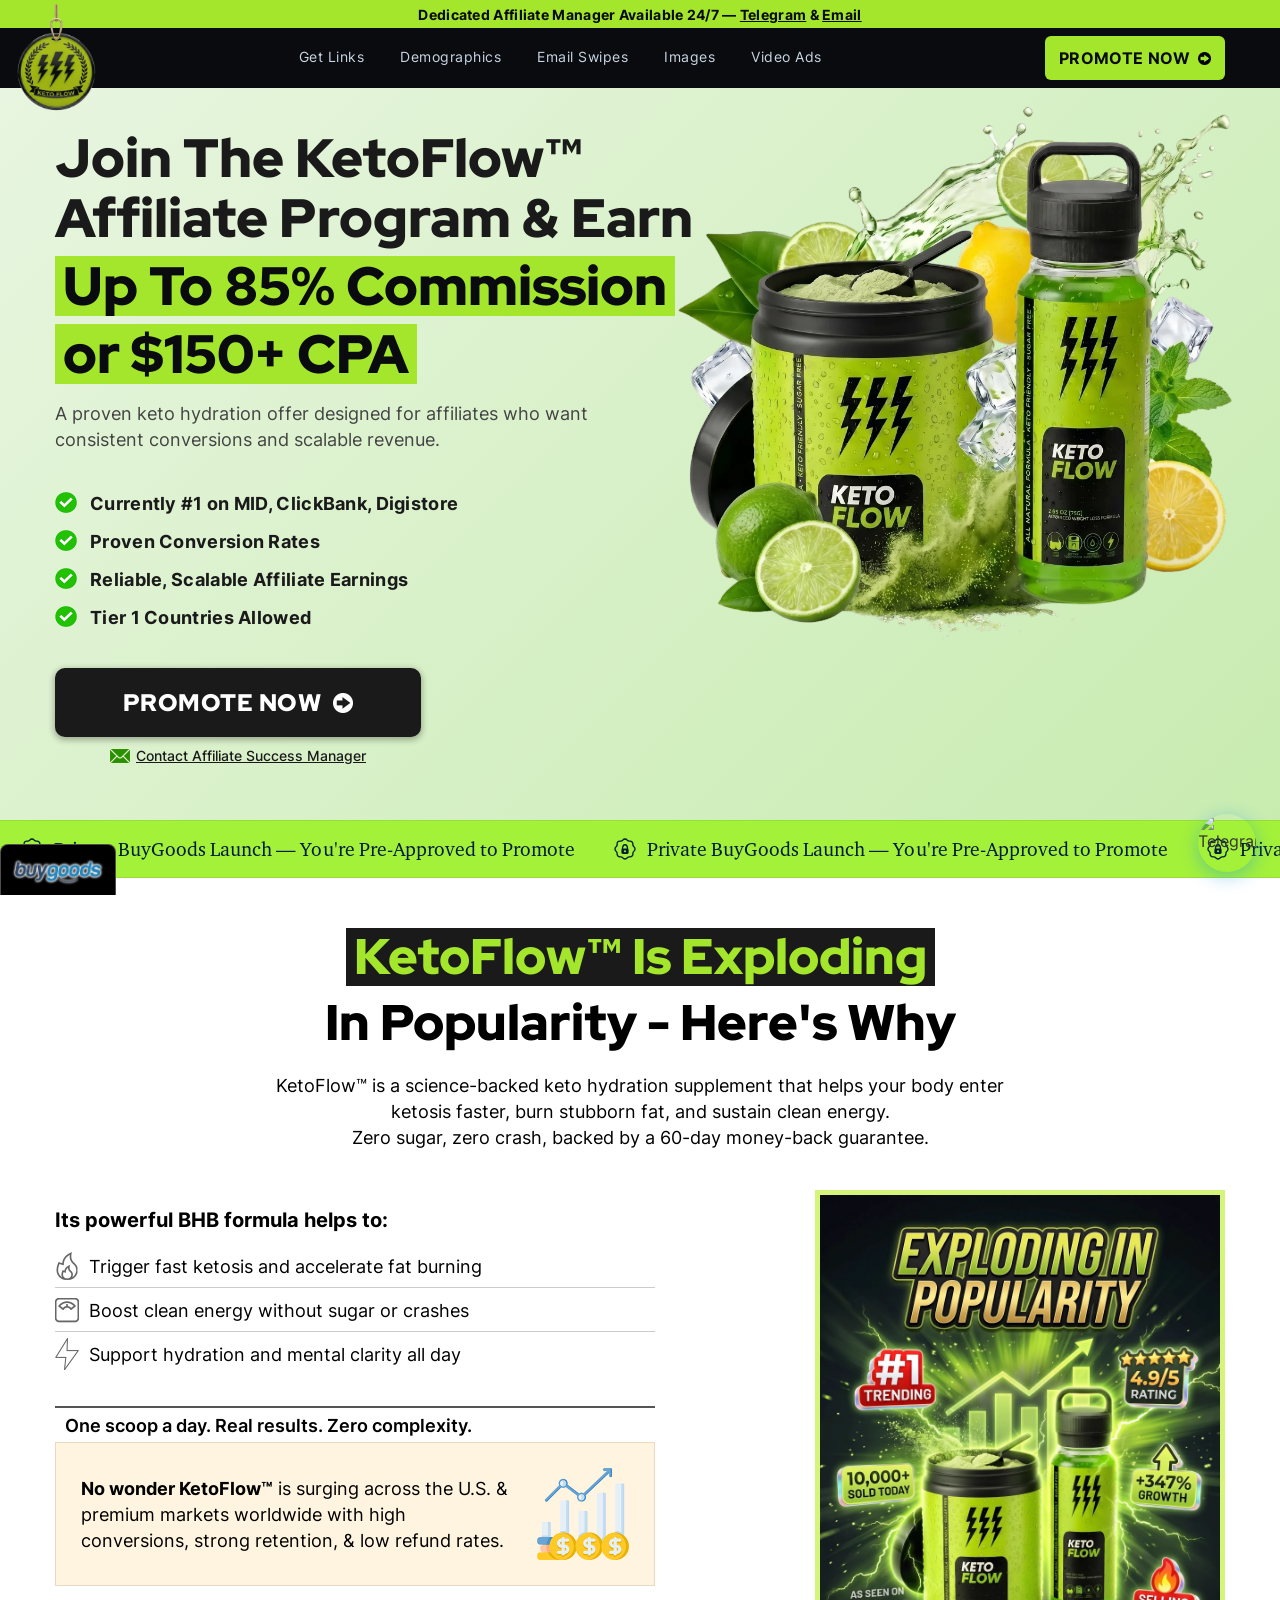
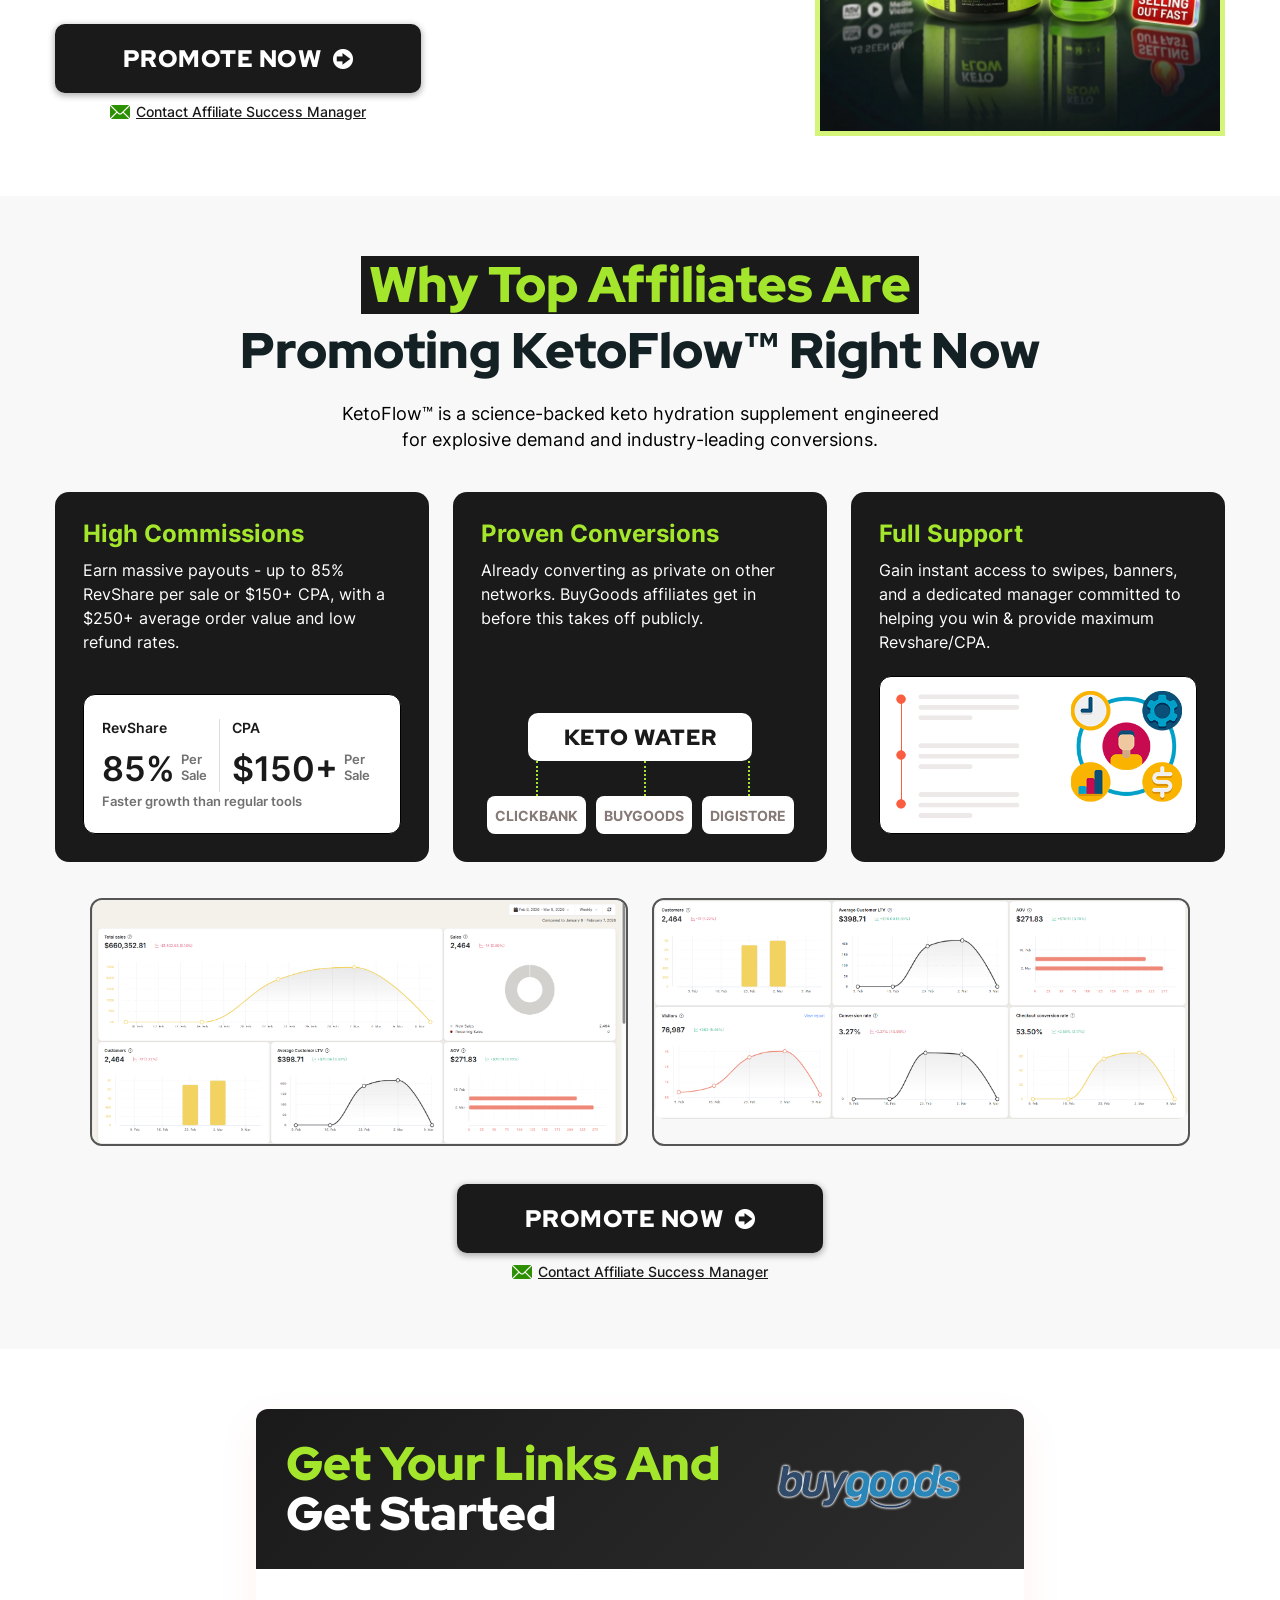
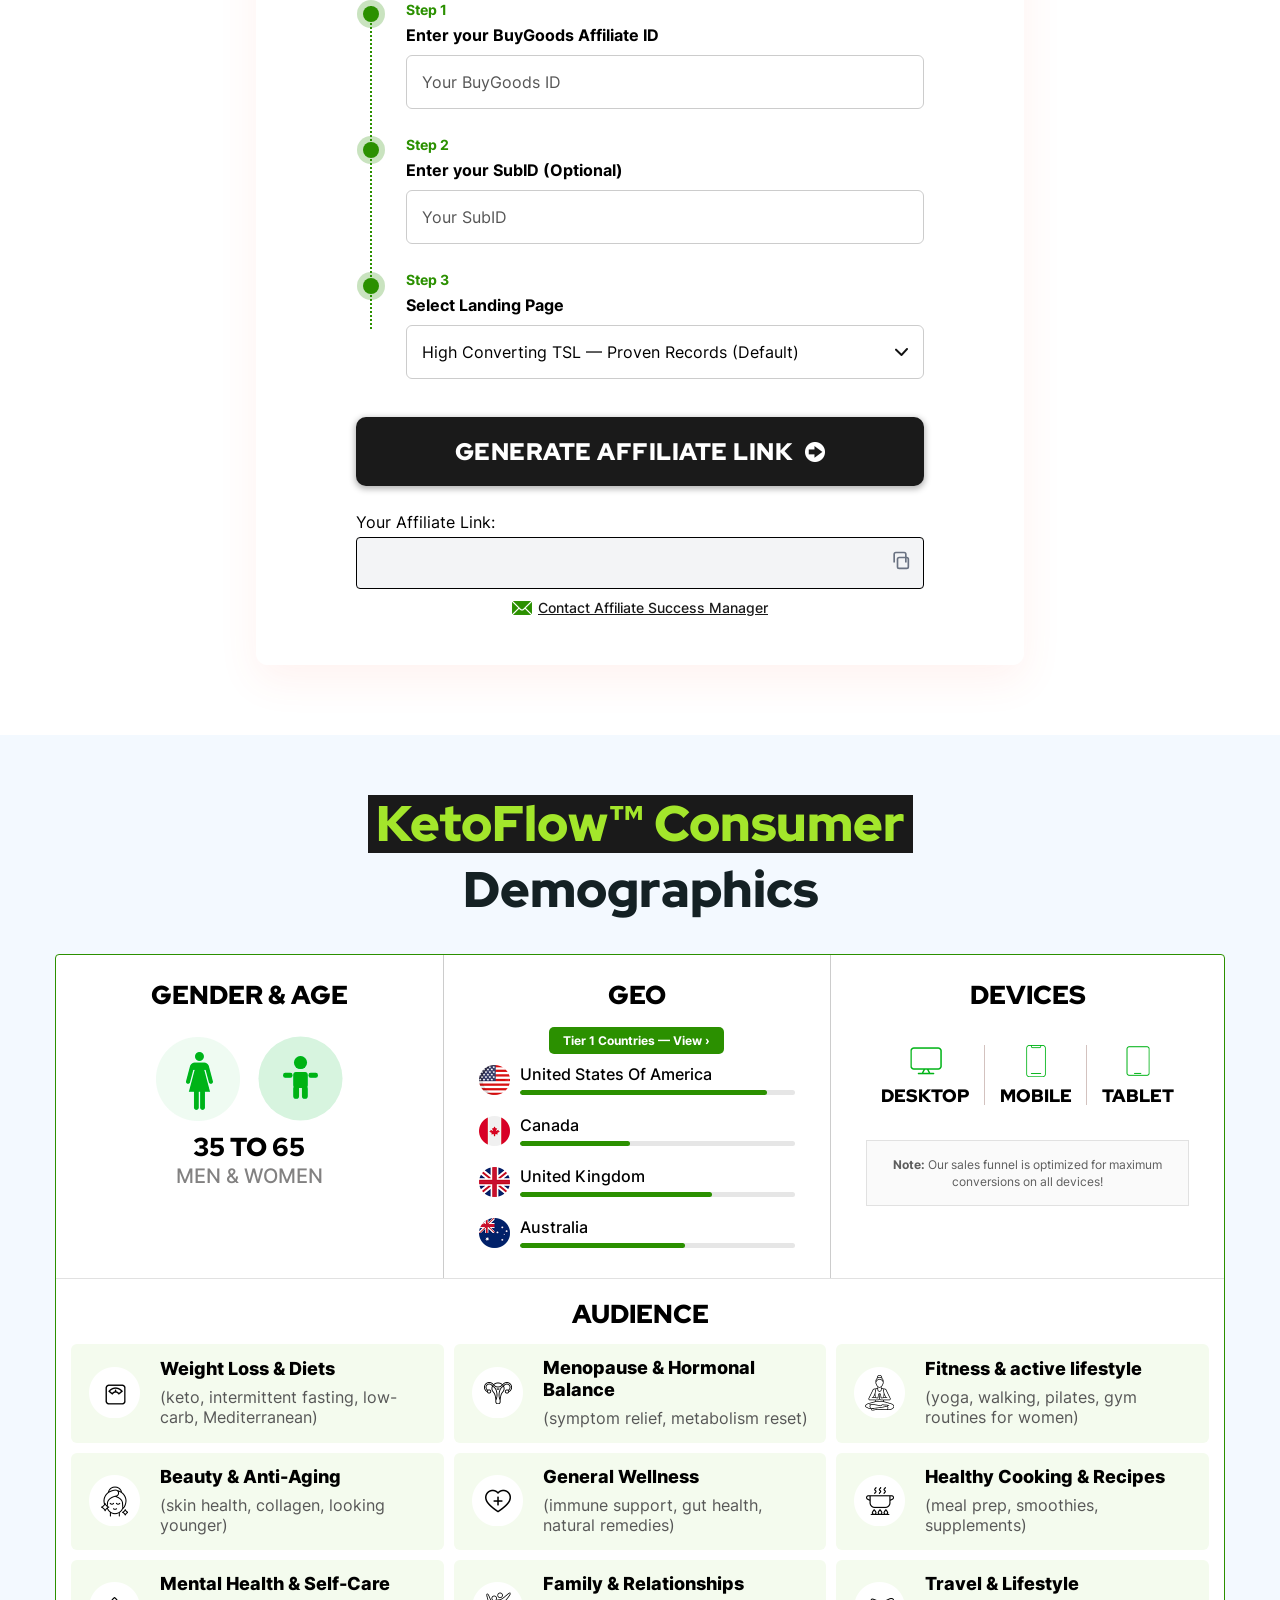
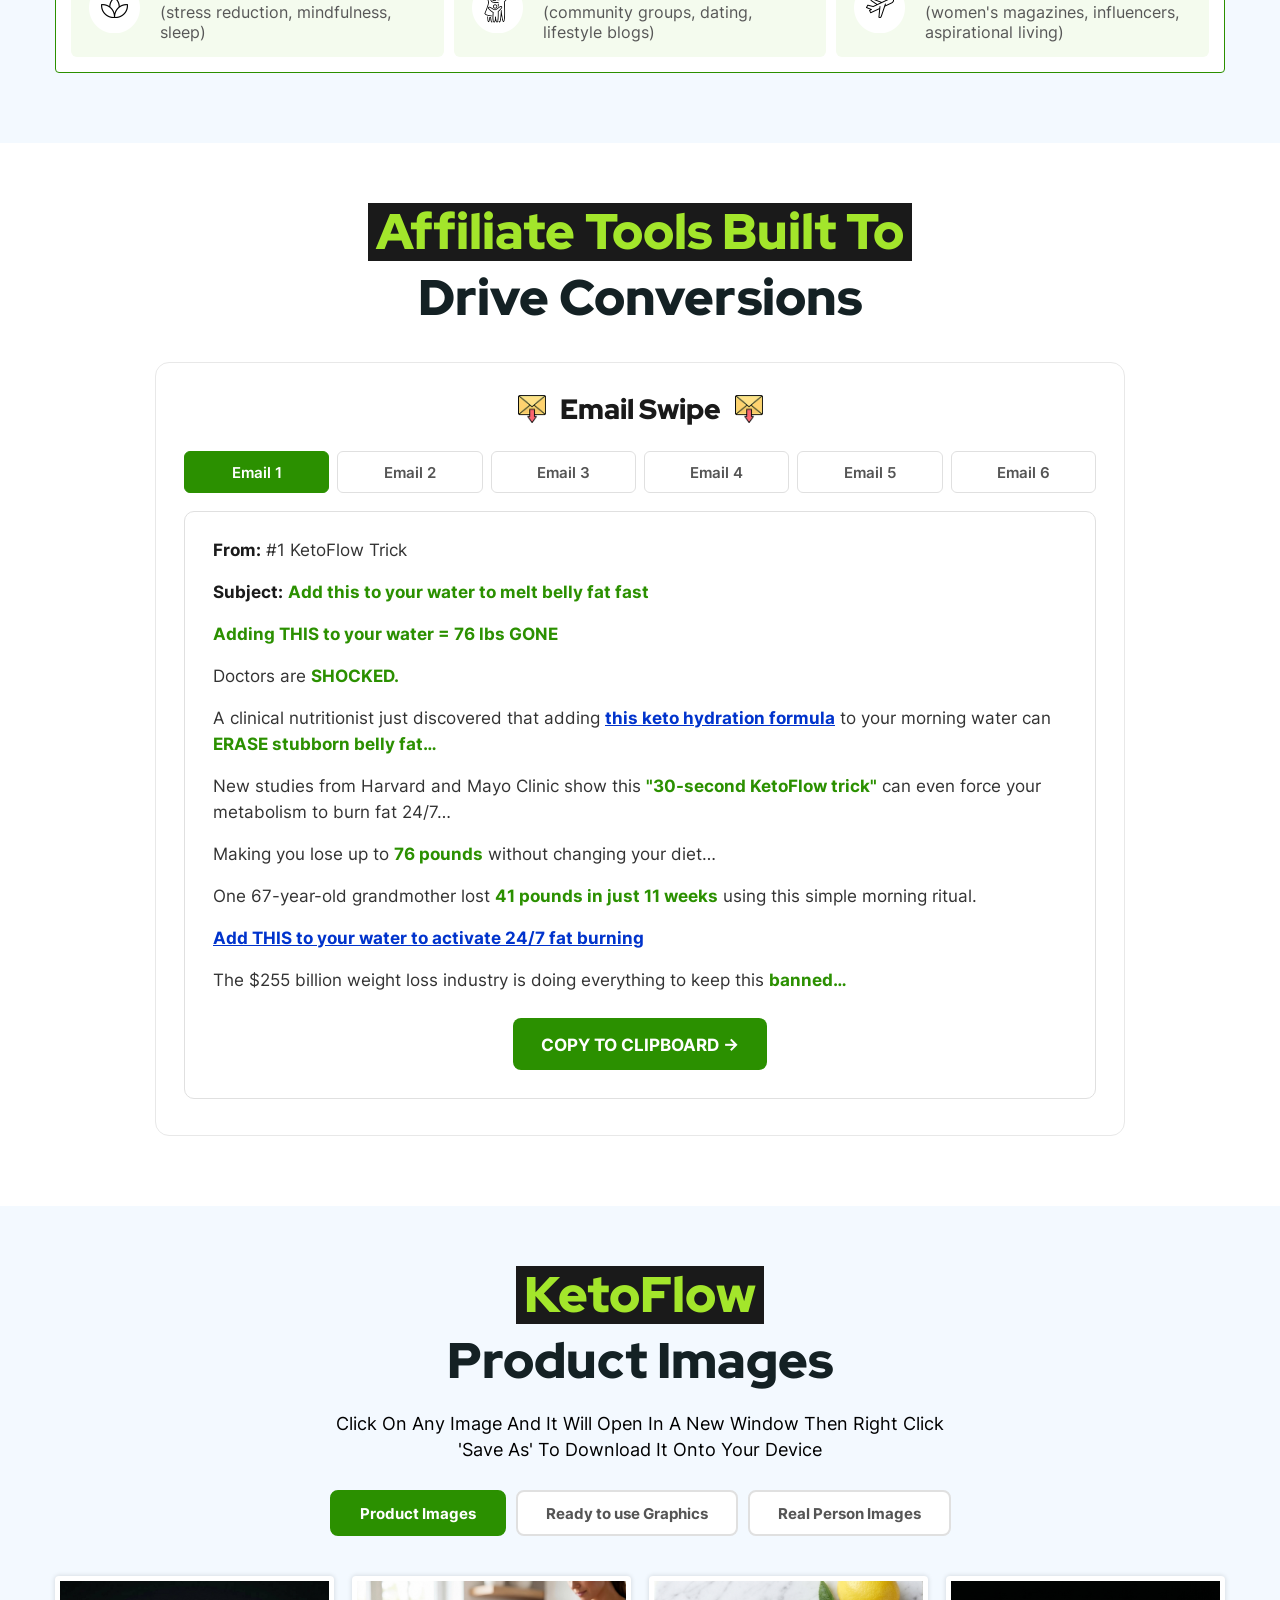
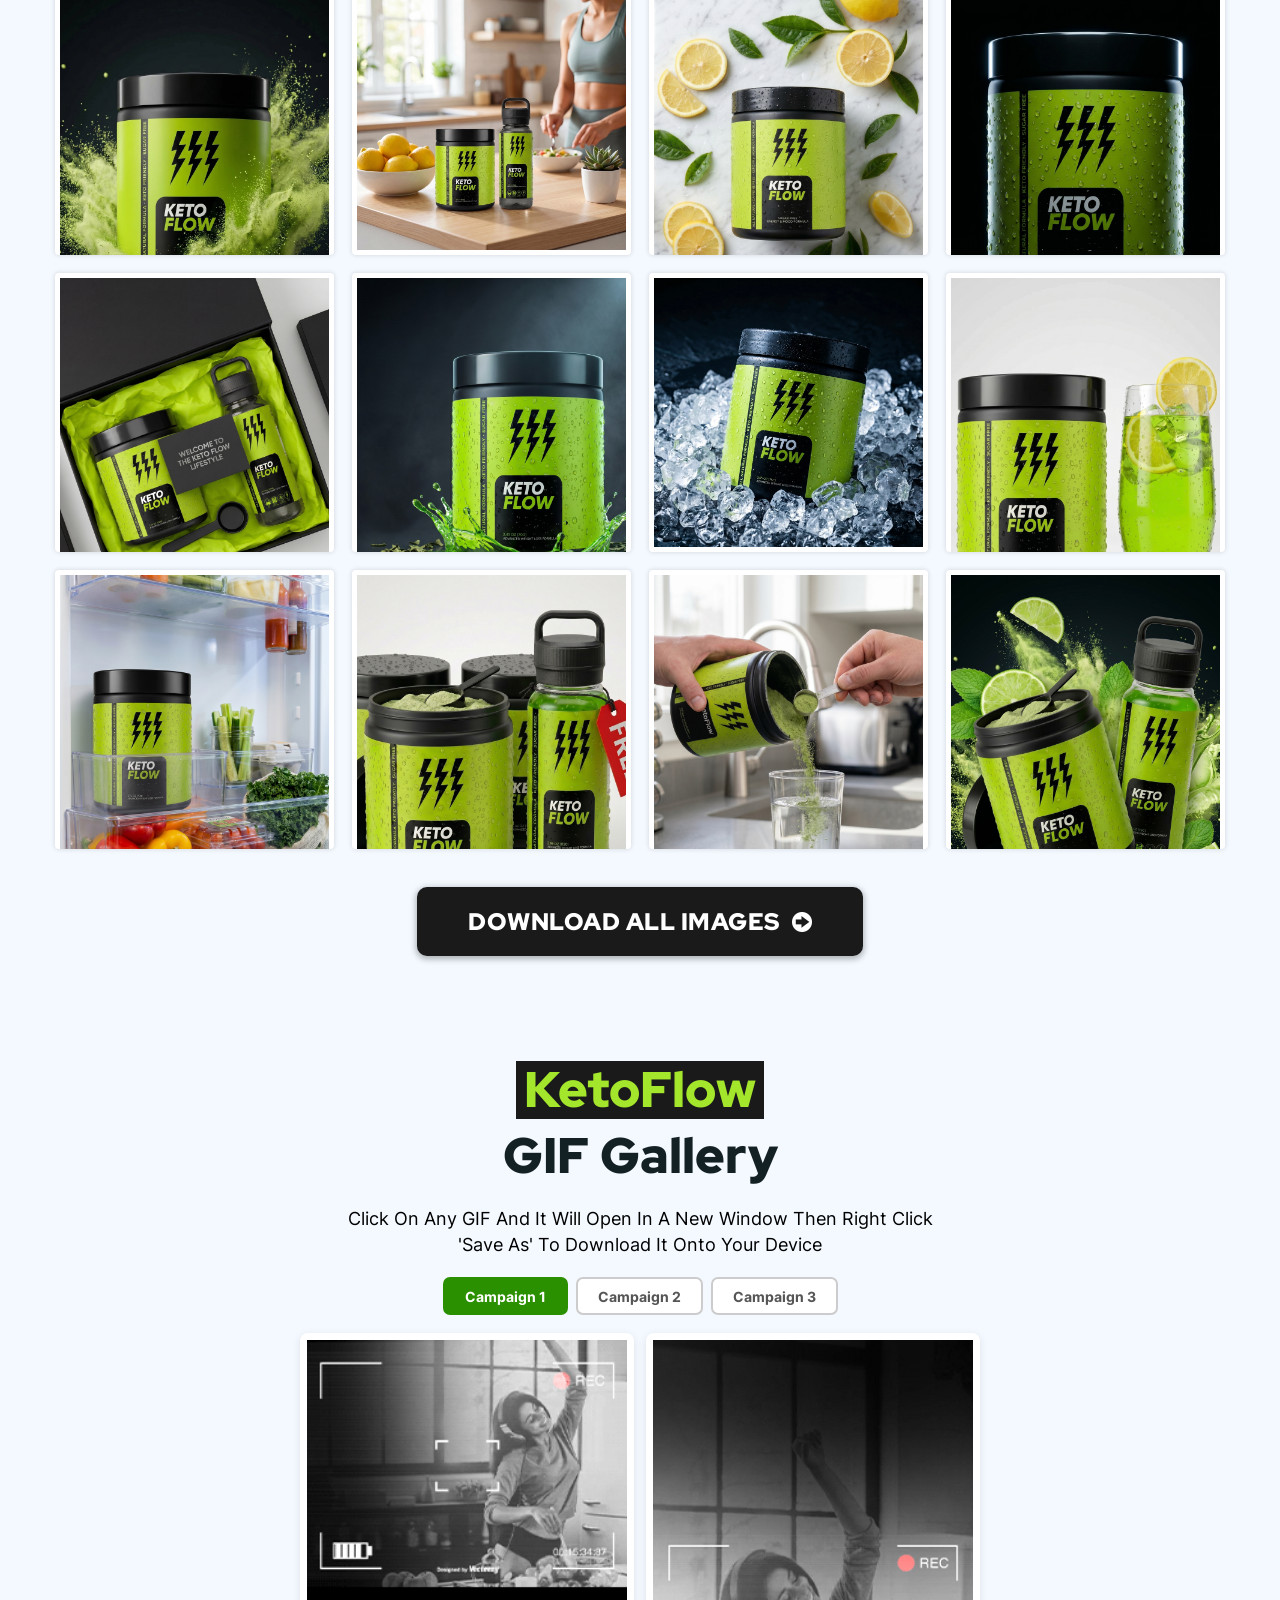
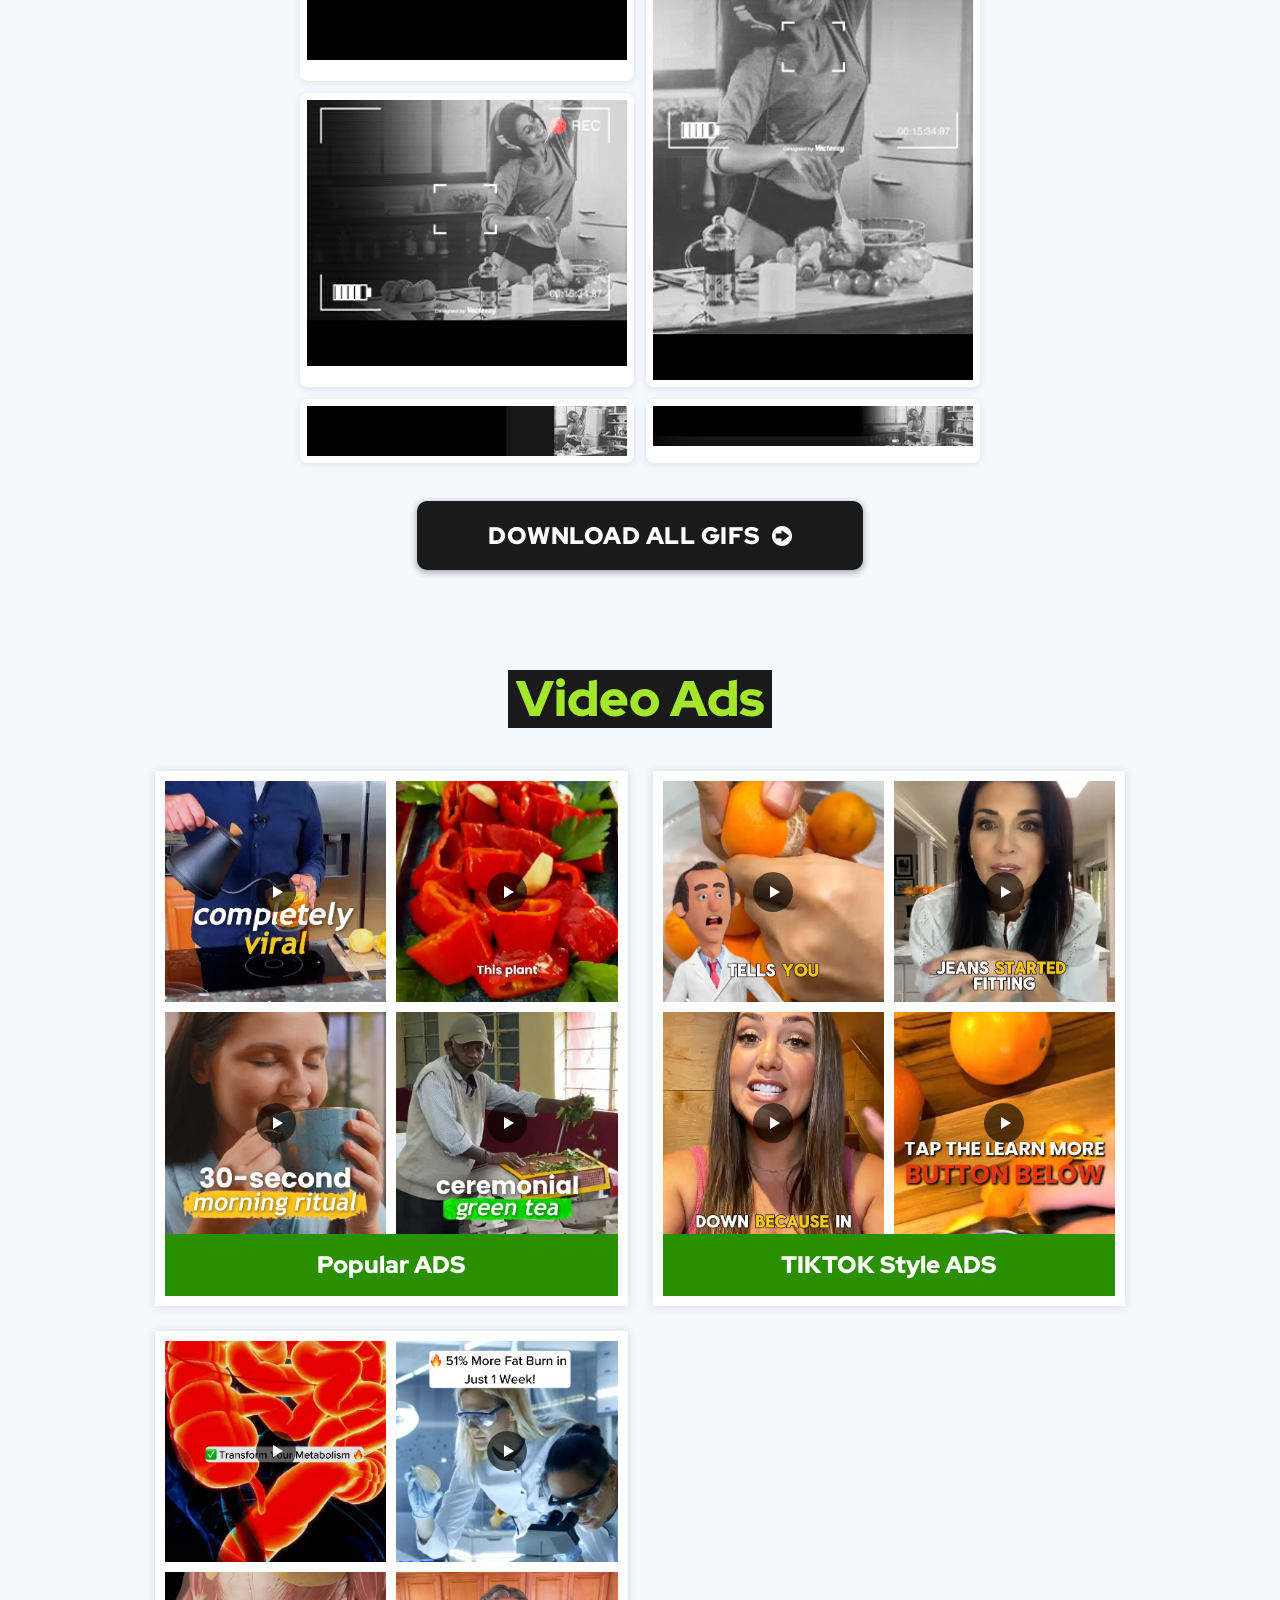
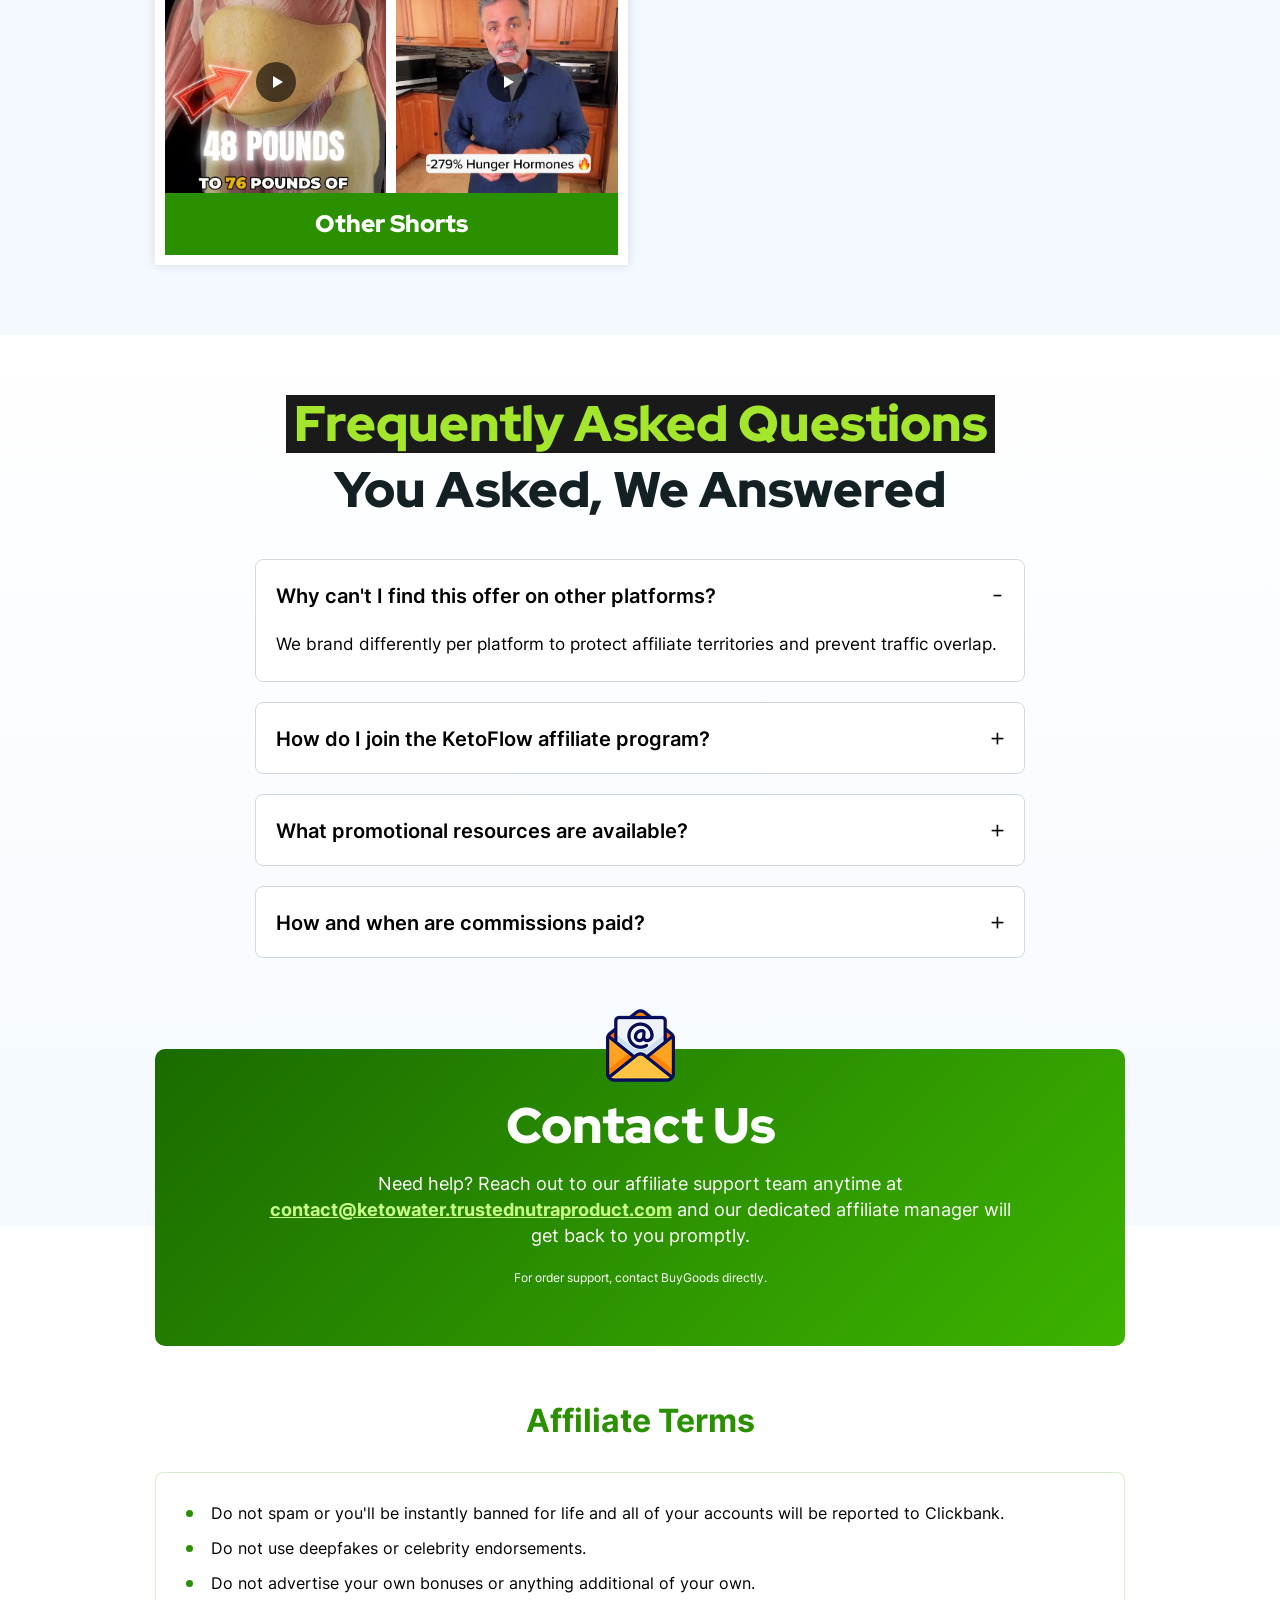
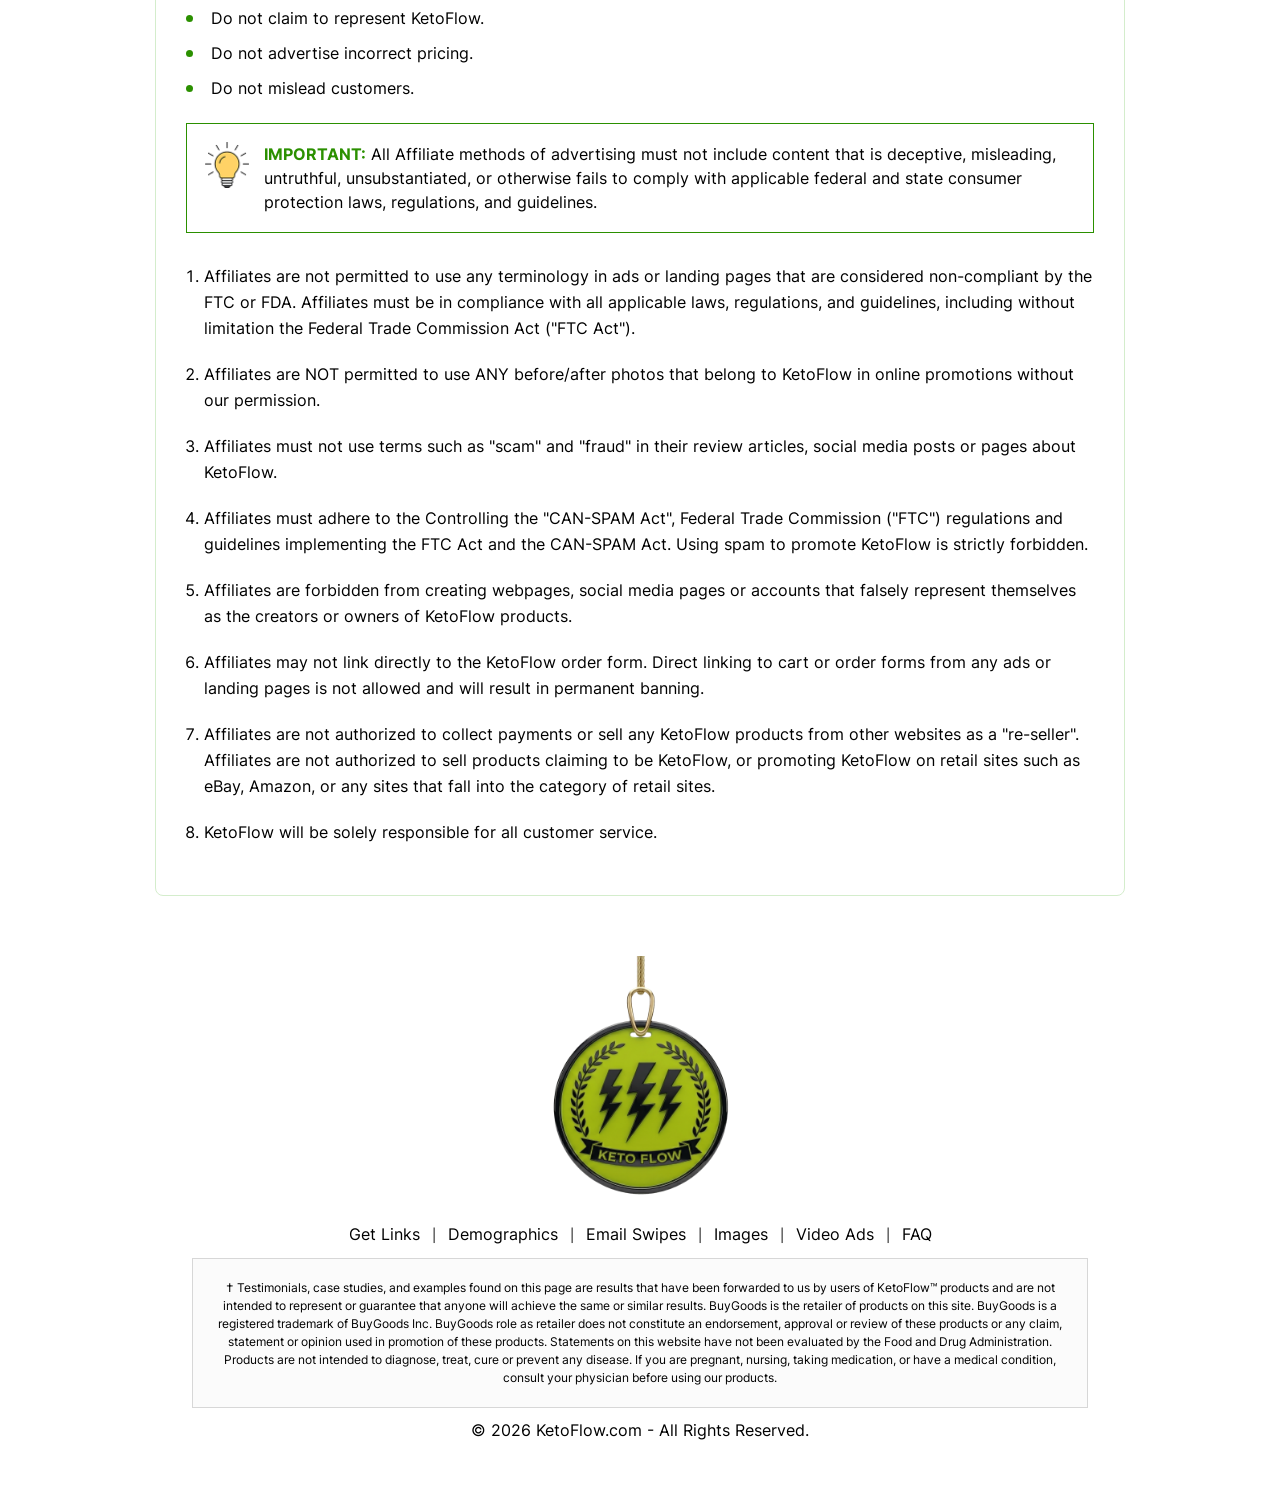
==== commit 22631e01: "Style BuyGoods badge — larger logo with white outline Co-Authored-By: Claude Opus 4.6 (1M context) <" ====
--- a/affiliates/index.html
+++ b/affiliates/index.html
@@ -1819,15 +1819,18 @@
   display: inline-block;
   line-height: 0;
   background: #000;
-  border-radius: 6px 6px 0 0;
-  padding: 4px 8px 0;
+  border: 1px solid rgba(255,255,255,0.3);
+  border-bottom: none;
+  border-radius: 8px 8px 0 0;
+  padding: 8px 14px 4px;
   text-decoration: none;
 }
 #kw-cb-badge img {
   display: block !important;
-  height: 26px !important;
+  height: 38px !important;
   width: auto !important;
   max-width: none !important;
+  filter: drop-shadow(0 0 1px #fff) drop-shadow(0 0 1px #fff);
 }
 @media (max-width: 767px) {
   #kw-cb-wrap { display: none; }
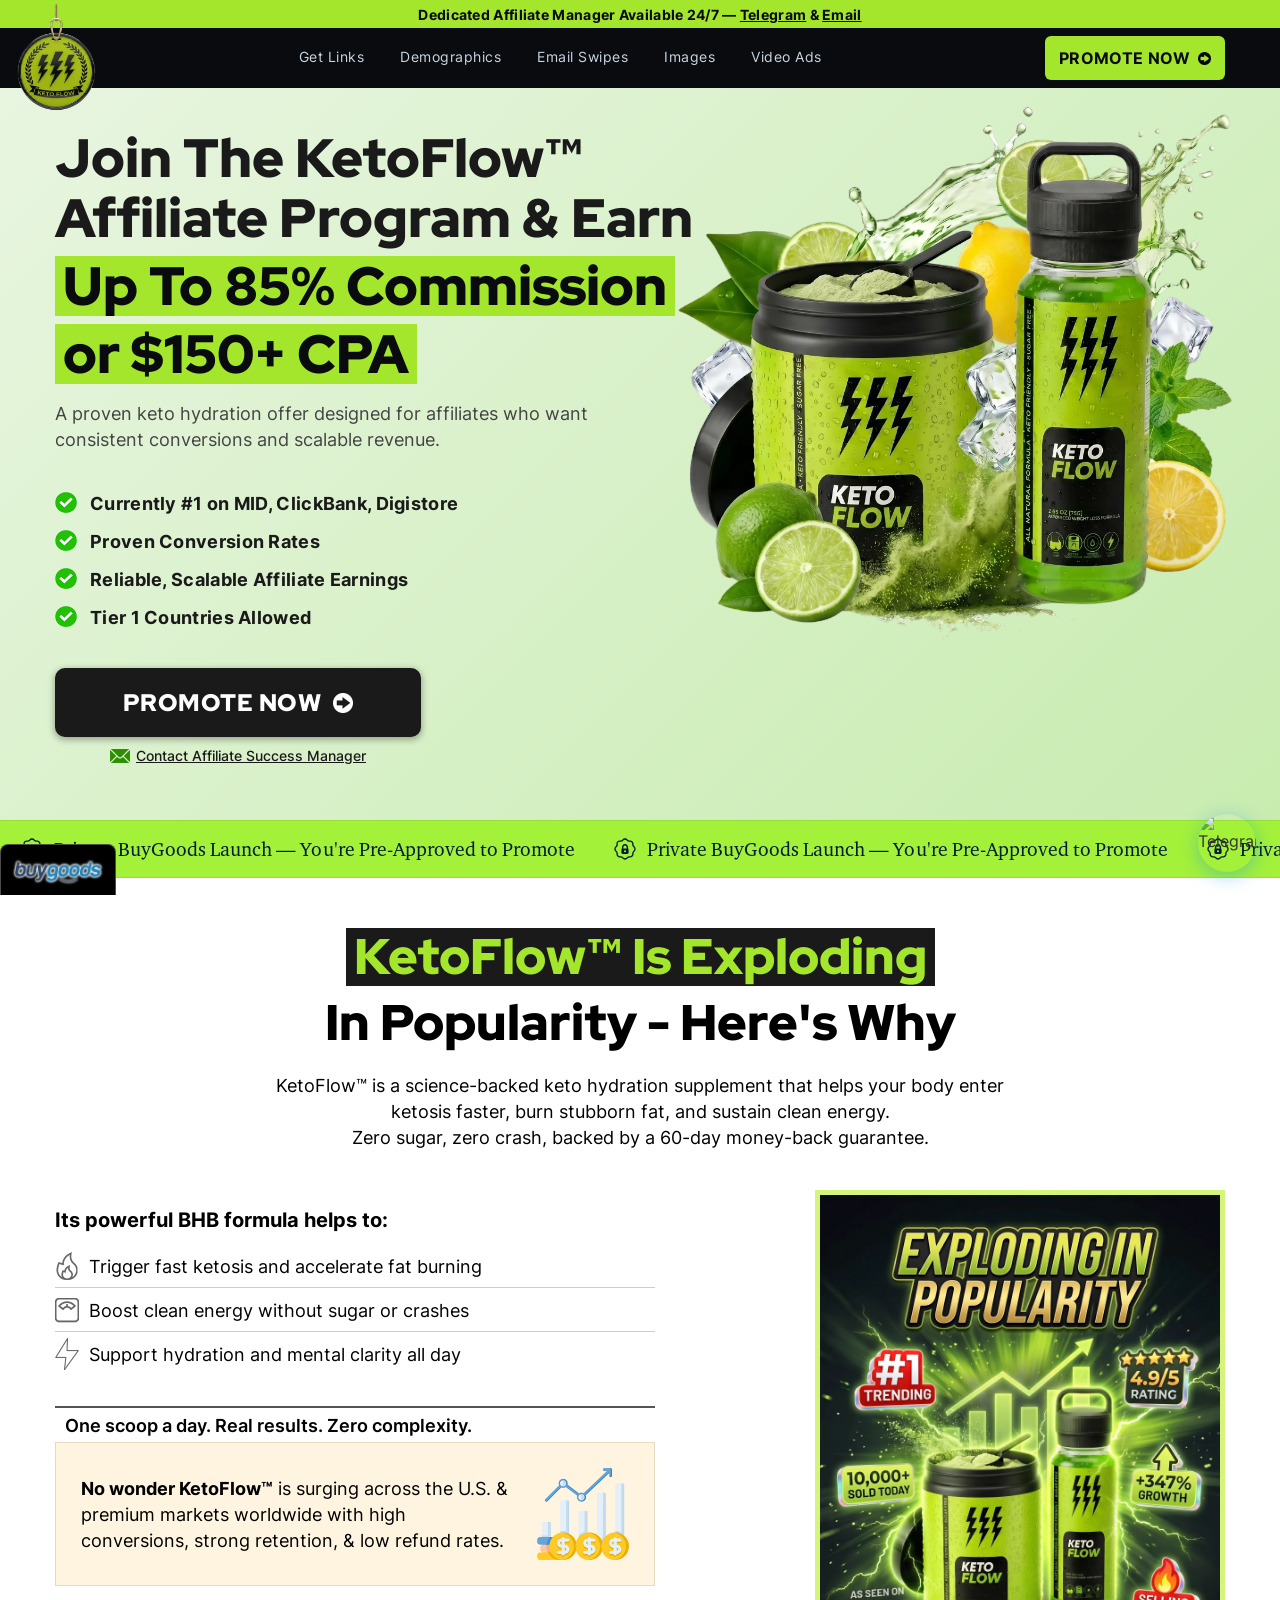
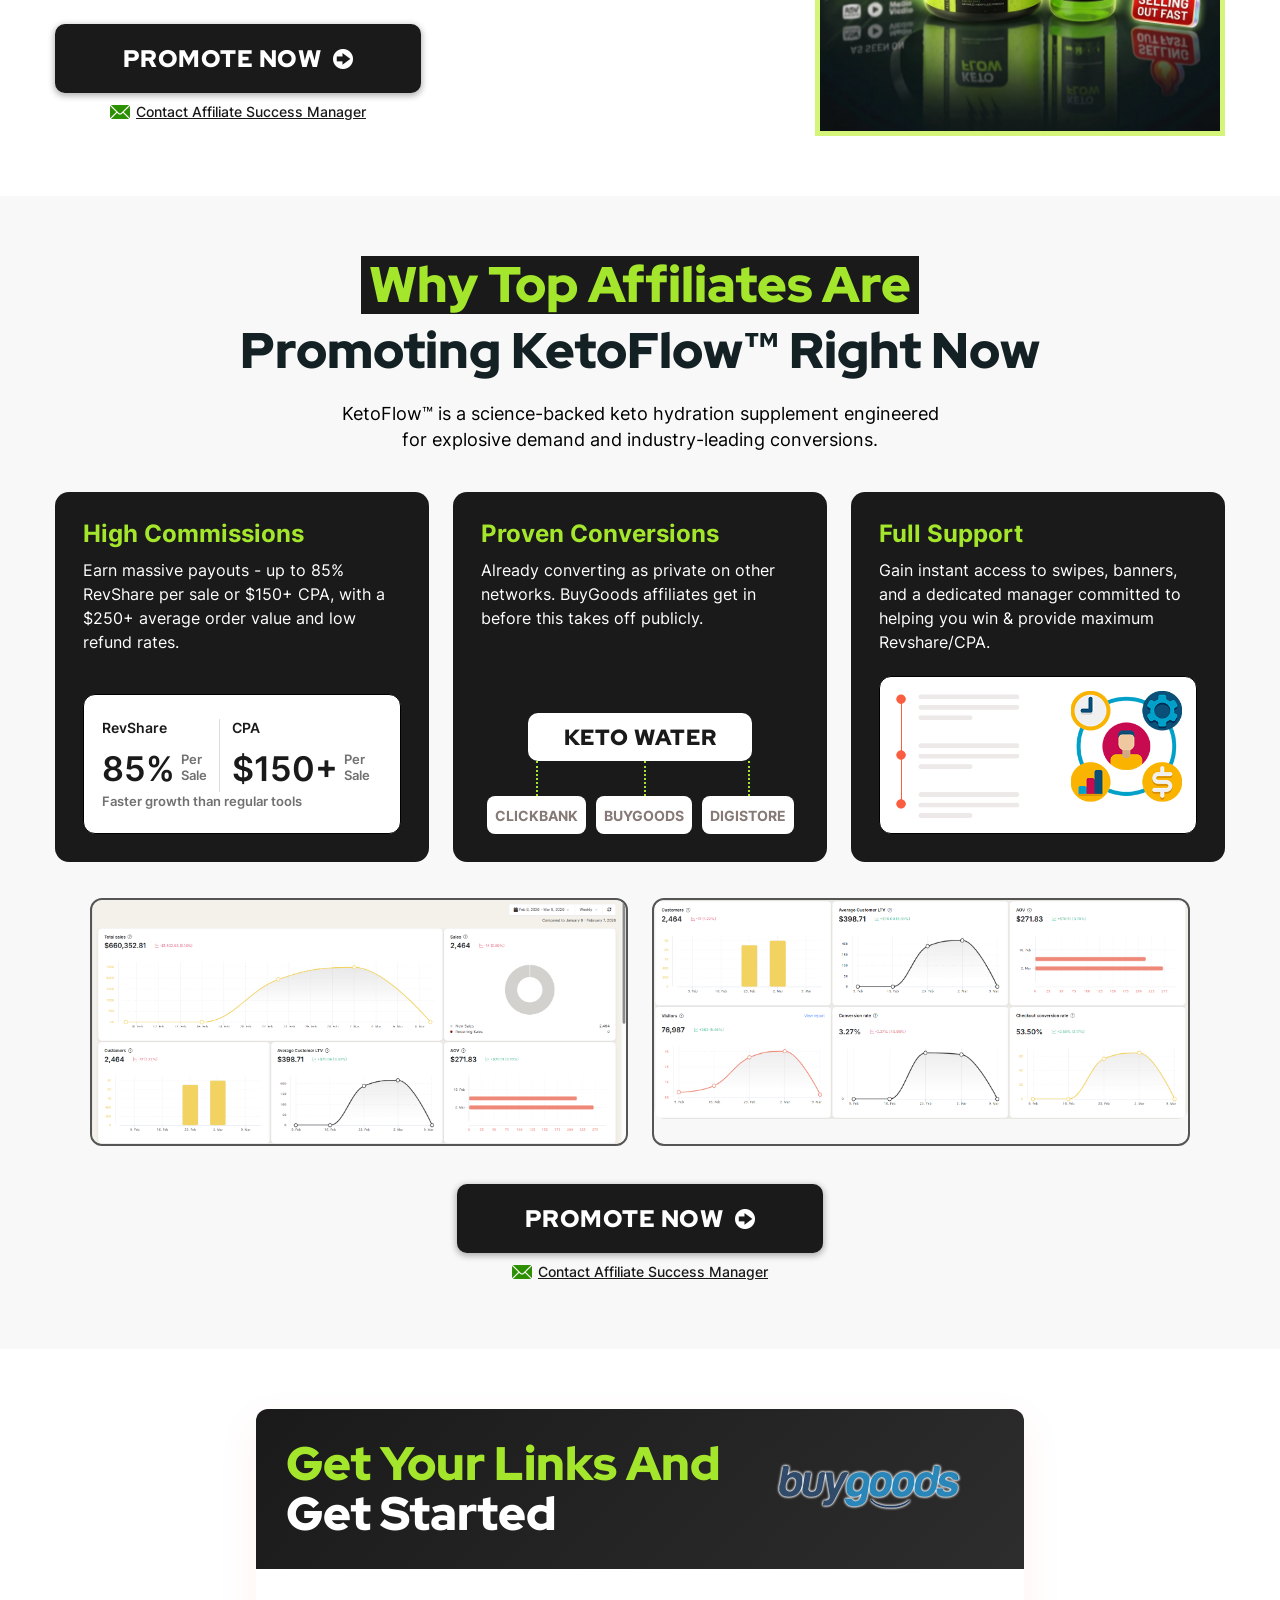
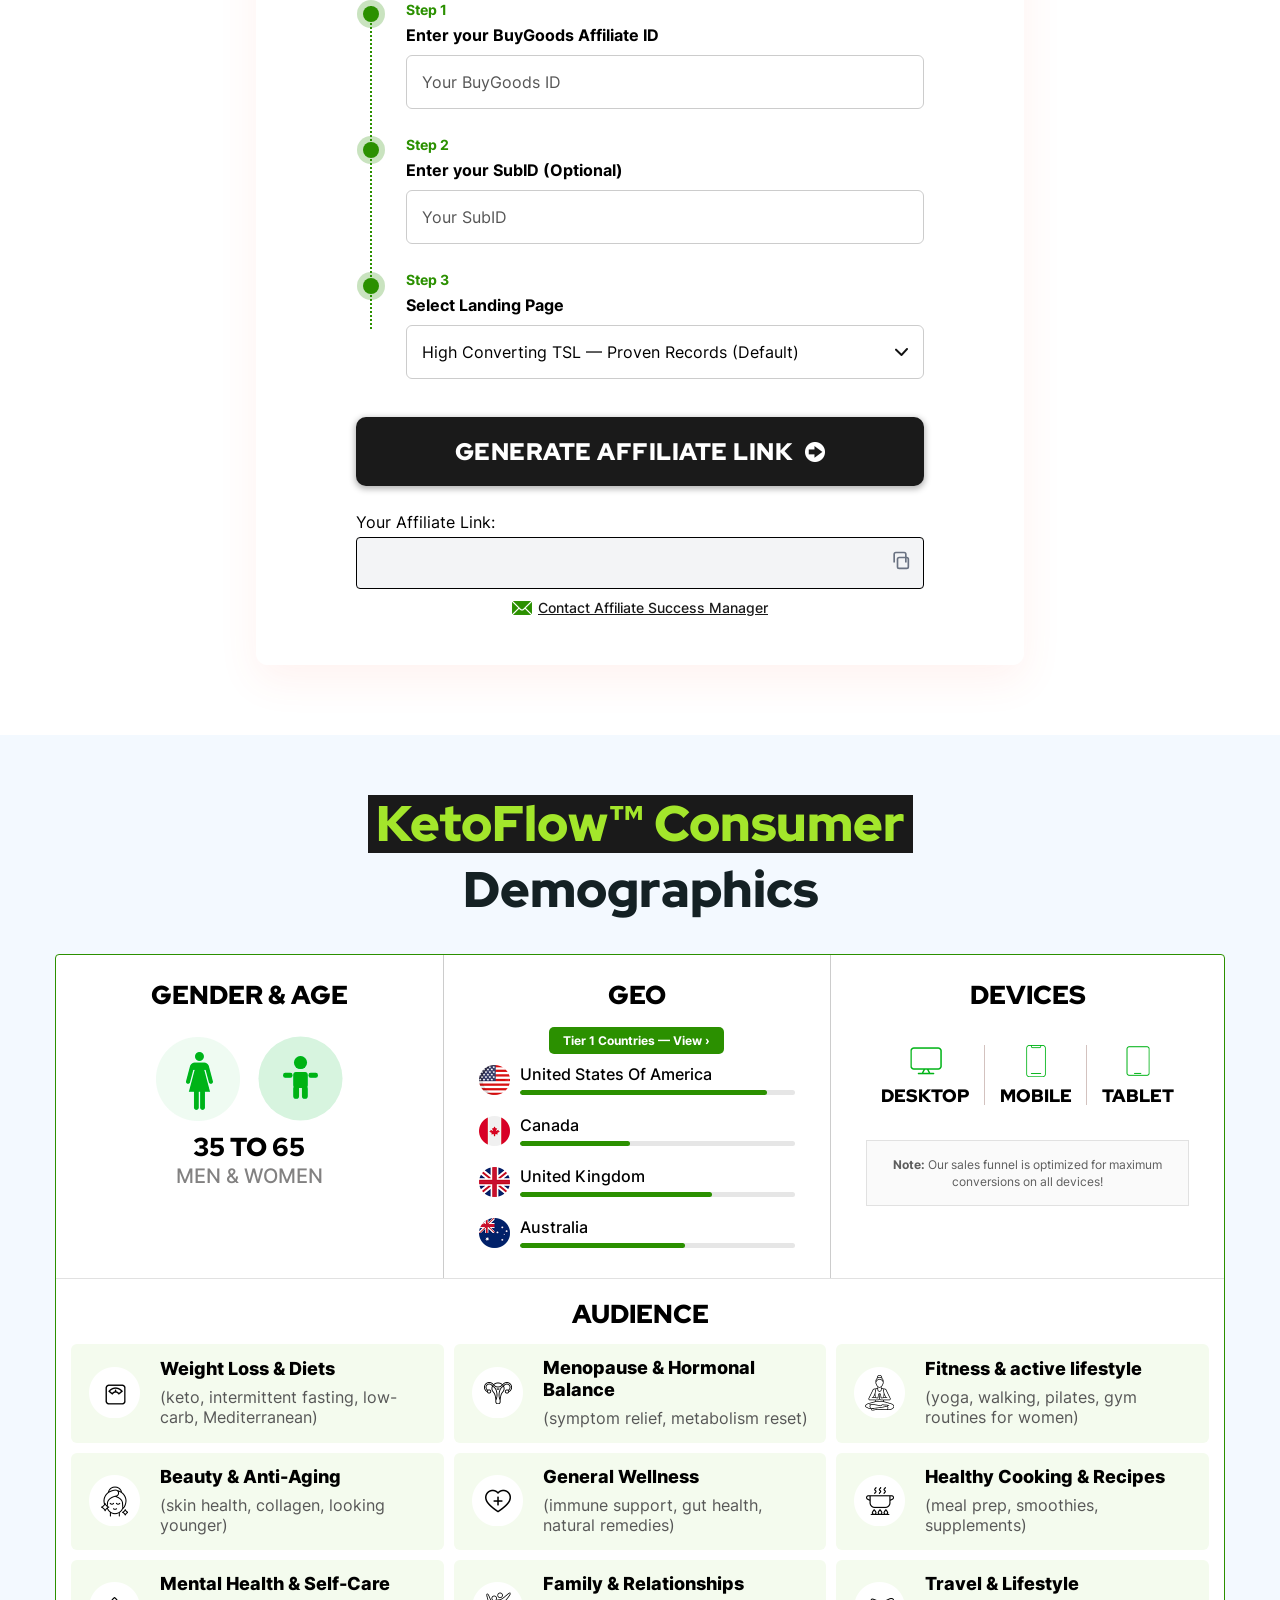
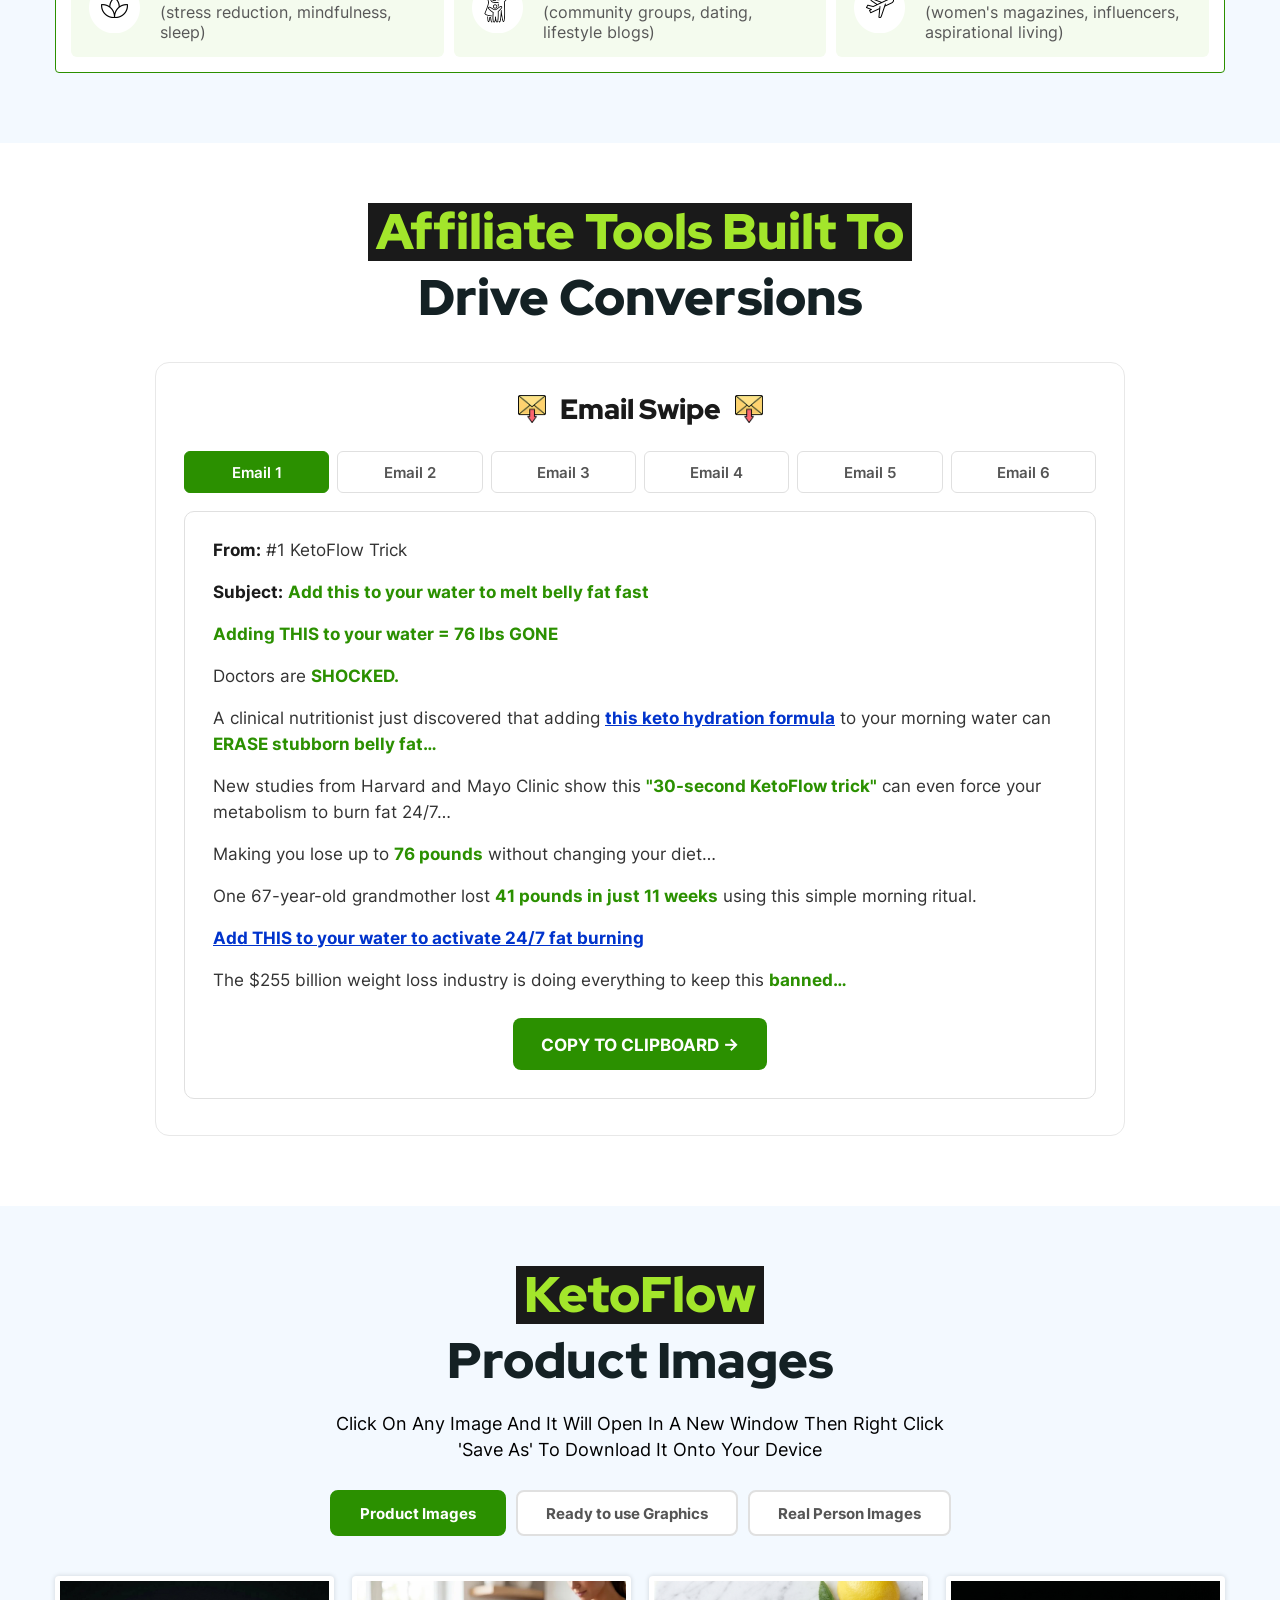
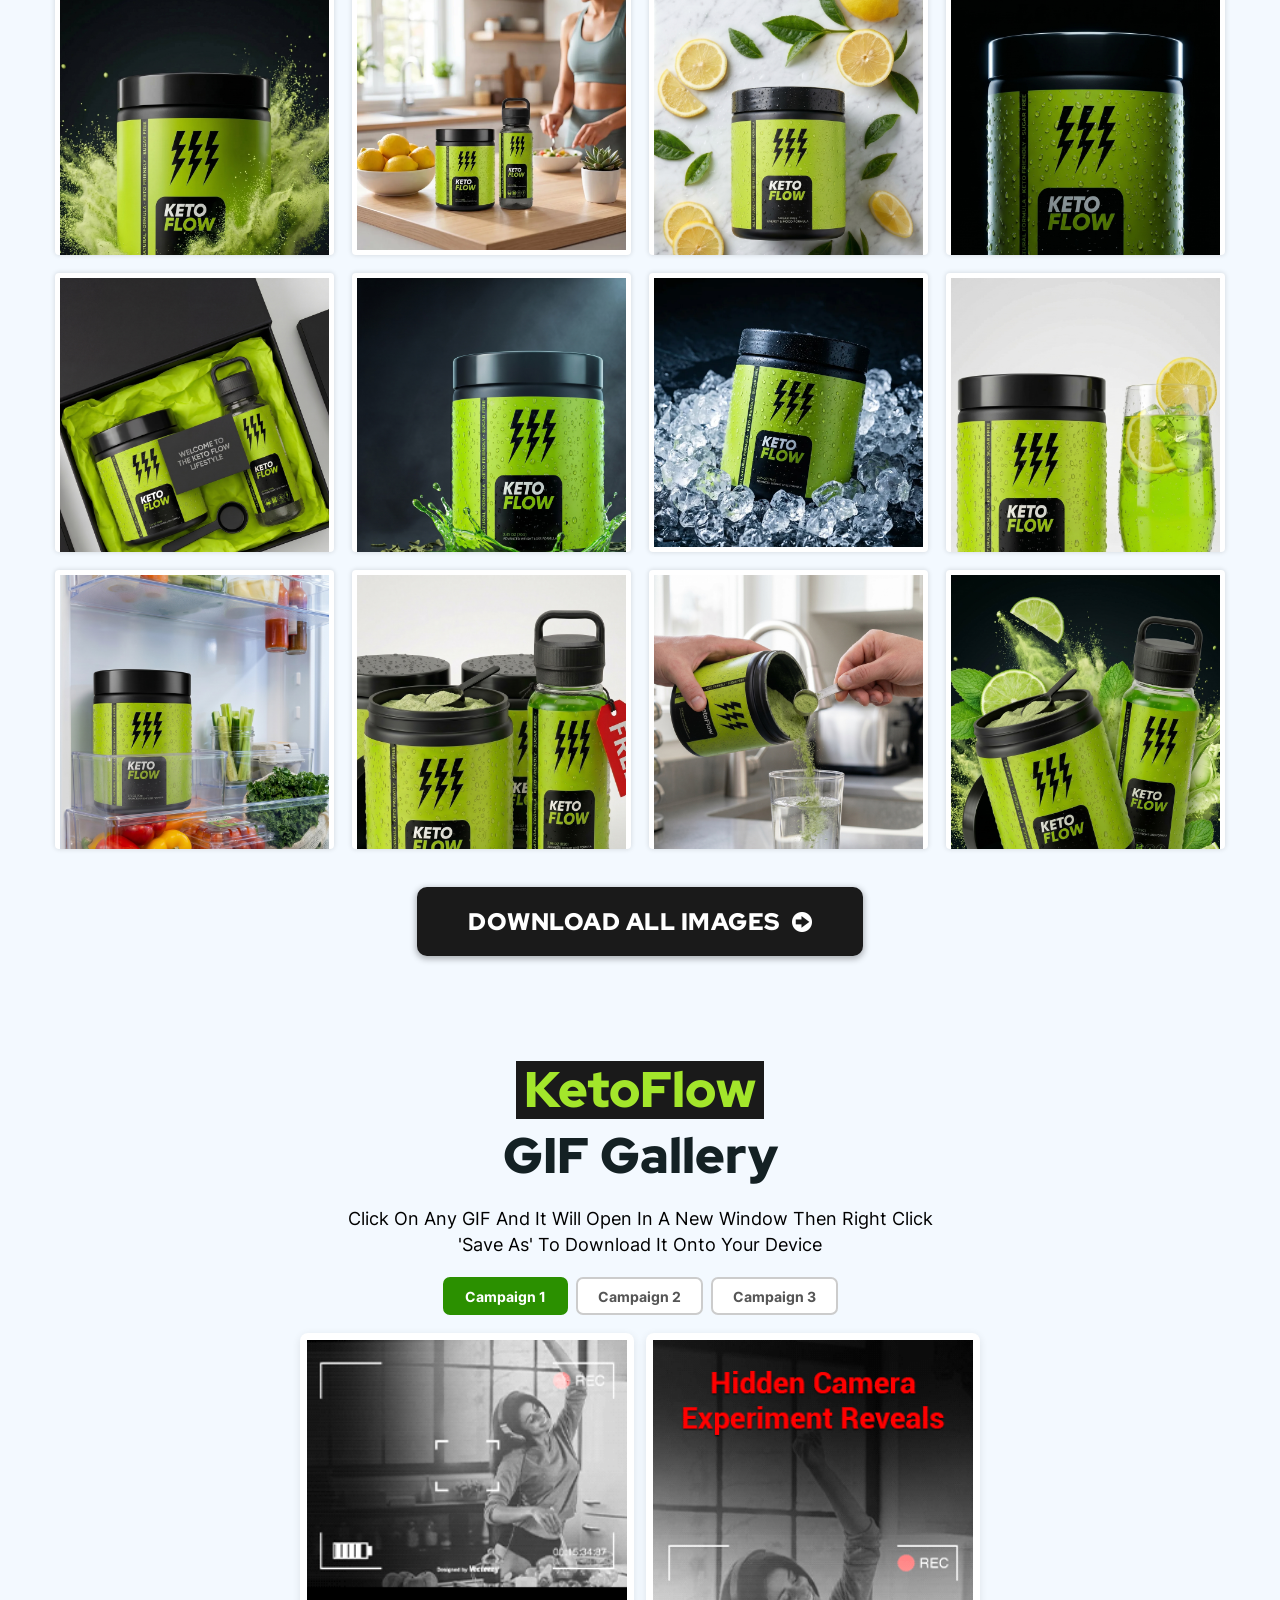
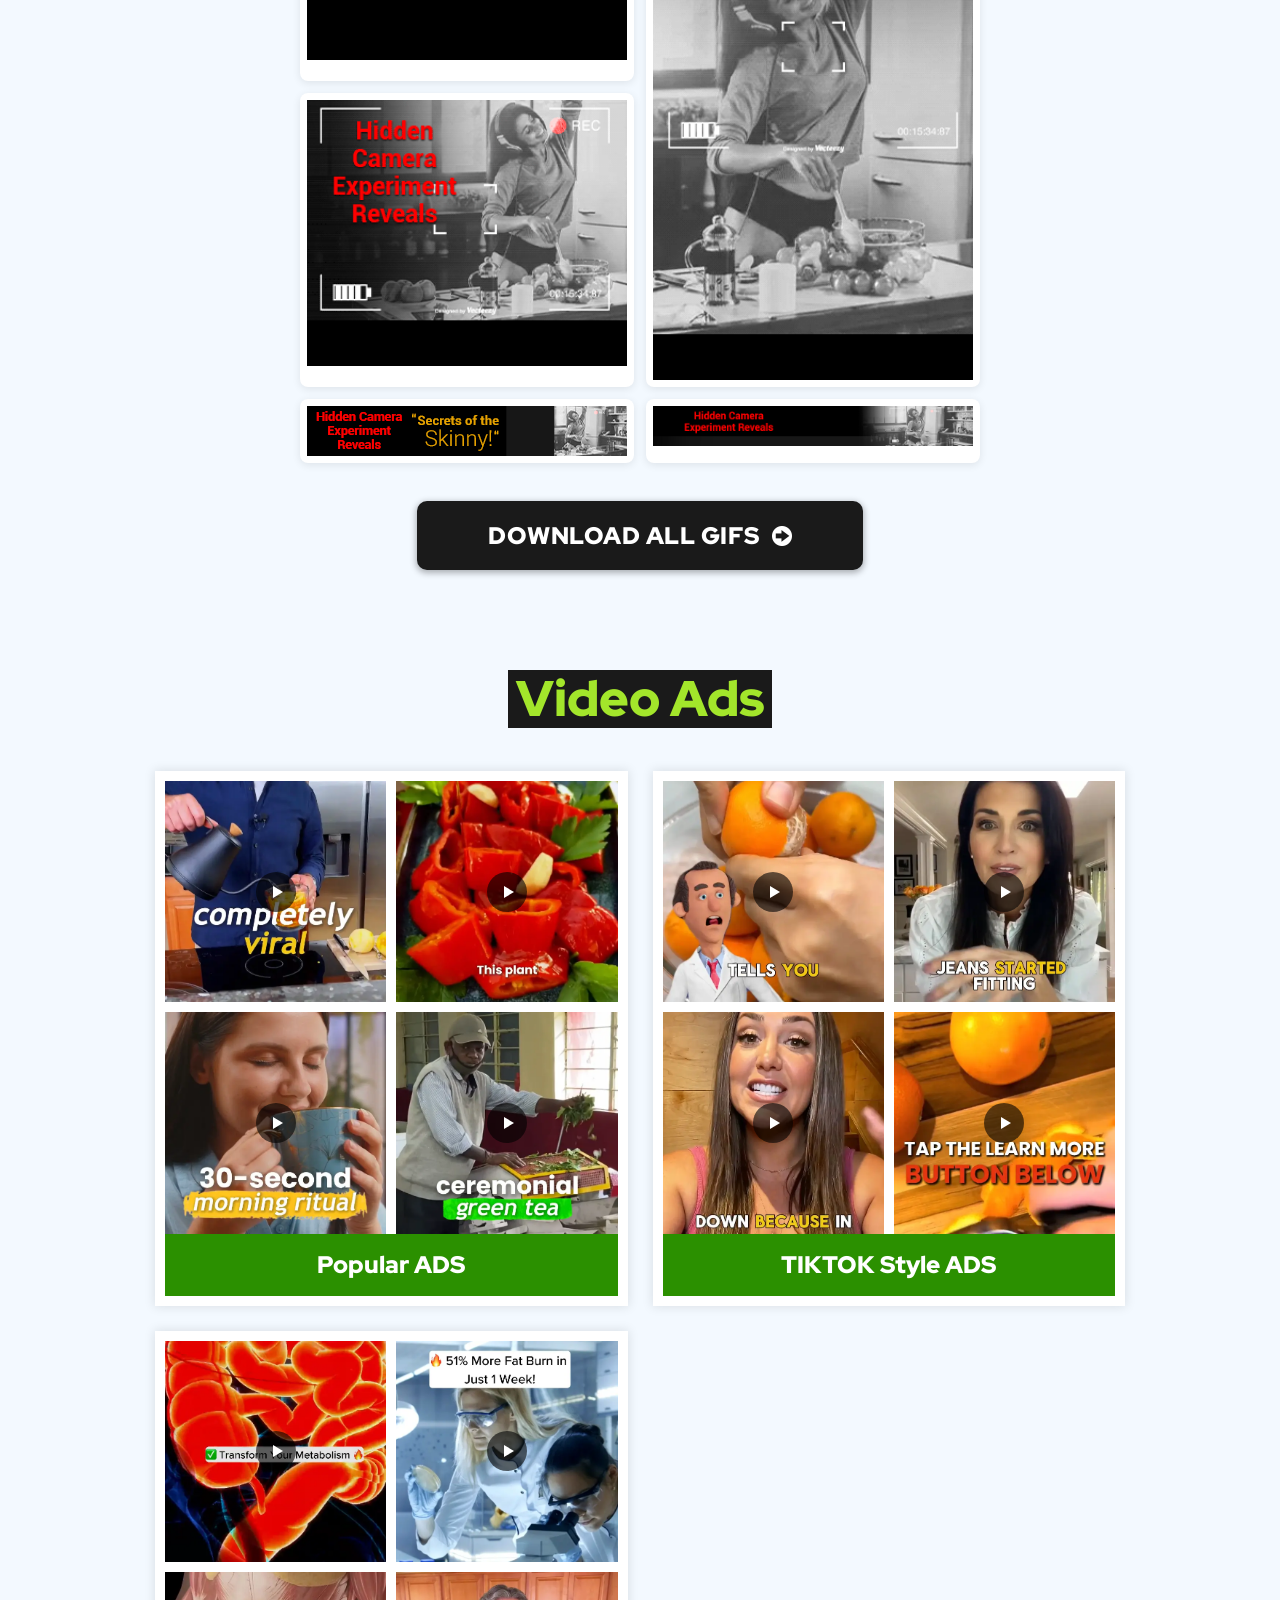
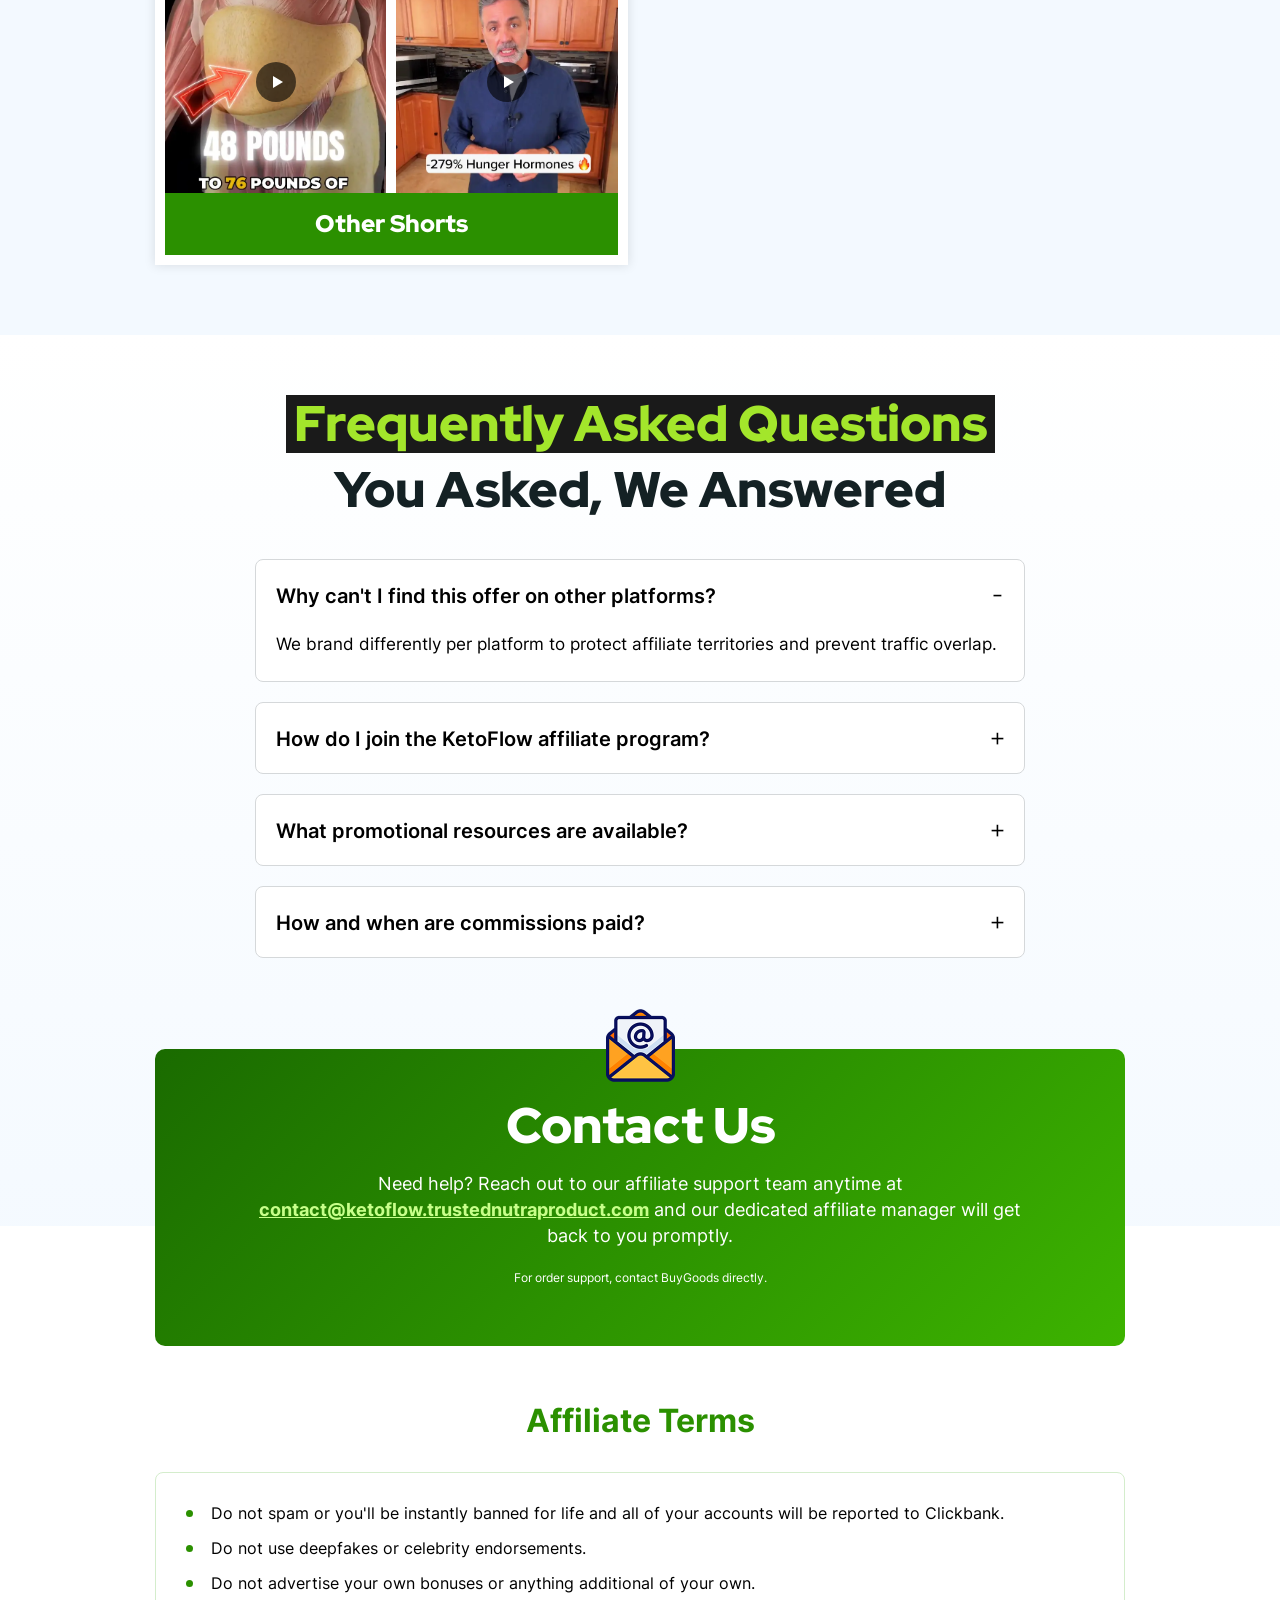
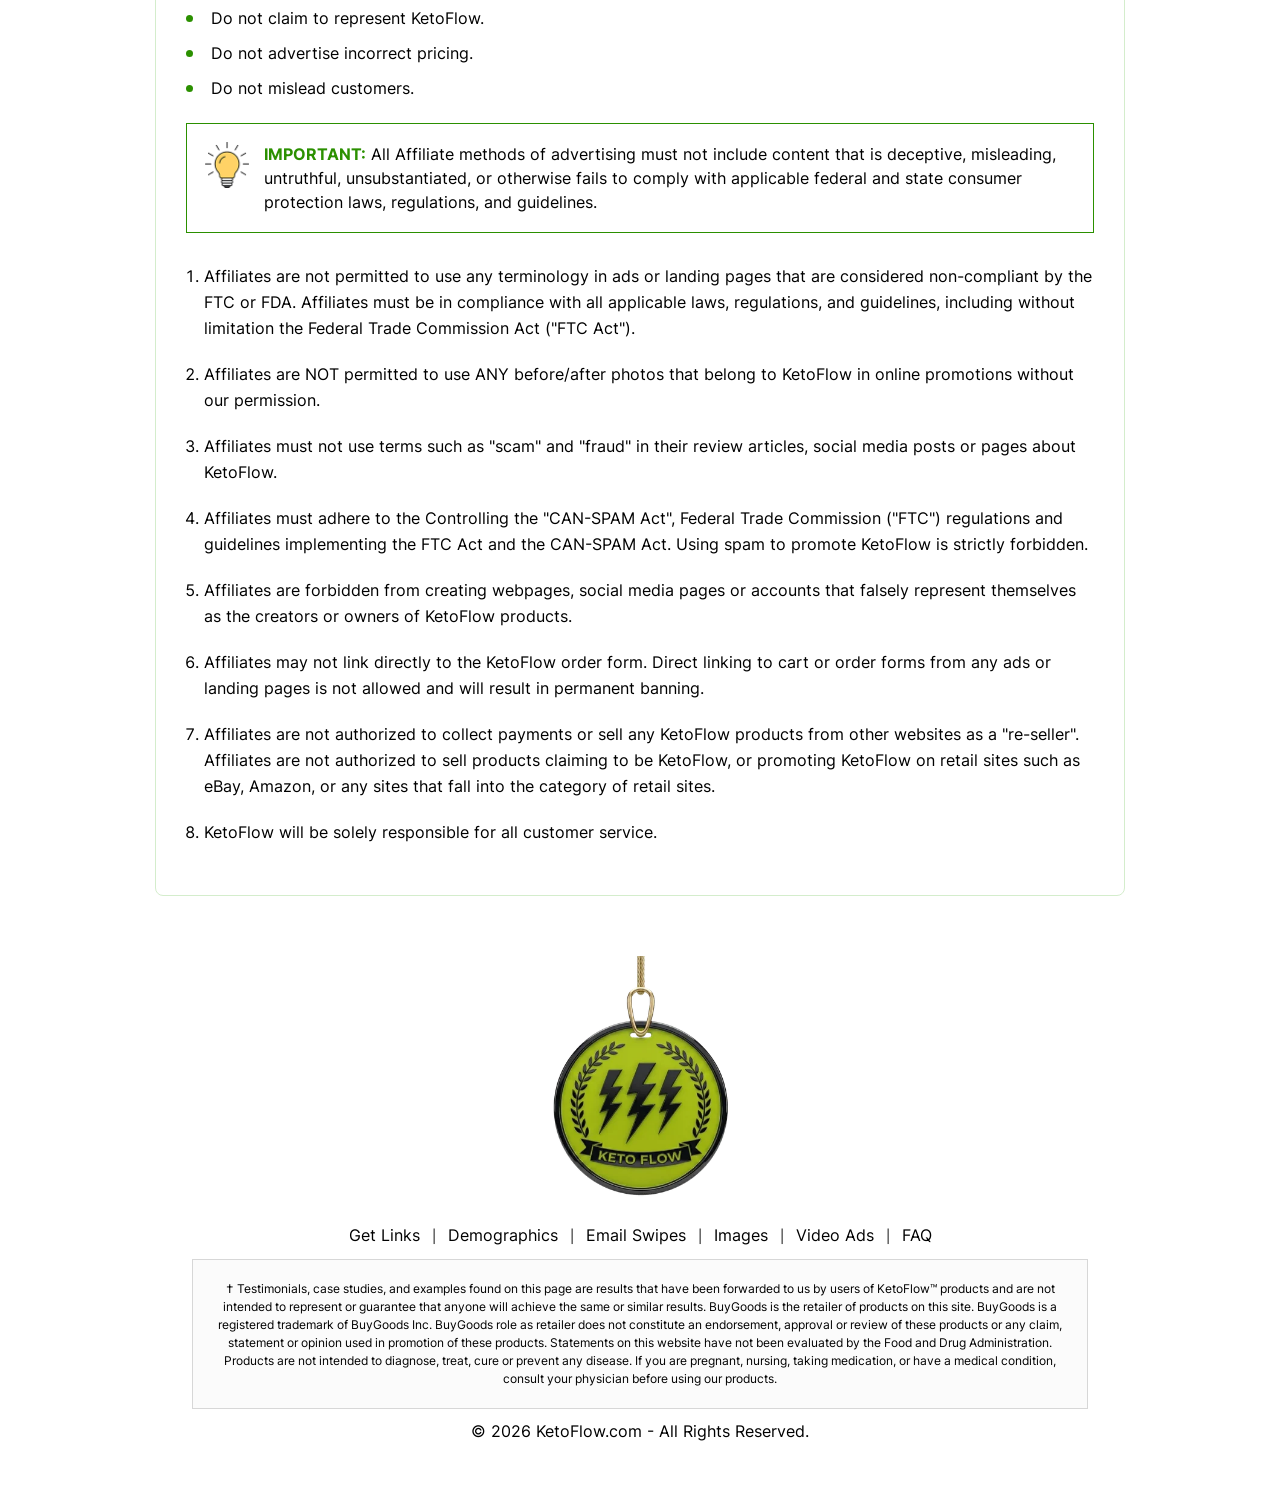
==== commit a64c0958: "Unify support email to contact@ketoflow.trustednutraproduct.com Replaces two prior addresses site-wi" ====
--- a/affiliates/index.html
+++ b/affiliates/index.html
@@ -221,7 +221,7 @@
 
         <div class="top-strip">
         	<div class="container">
-            	<p class="top-strip__text">Dedicated Affiliate Manager Available 24/7 — <a href="https://t.me/TrustedNutraProduct" onclick="window.open('mailto:contact@ketowater.trustednutraproduct.com');return true;" target="_blank" style="color:inherit;text-decoration:underline;cursor:pointer;">Telegram</a> &amp; <a href="mailto:contact@ketowater.trustednutraproduct.com" onclick="window.open('https://t.me/TrustedNutraProduct','_blank');return true;" style="color:inherit;text-decoration:underline;cursor:pointer;">Email</a></p>
+            	<p class="top-strip__text">Dedicated Affiliate Manager Available 24/7 — <a href="https://t.me/TrustedNutraProduct" onclick="window.open('mailto:contact@ketoflow.trustednutraproduct.com');return true;" target="_blank" style="color:inherit;text-decoration:underline;cursor:pointer;">Telegram</a> &amp; <a href="mailto:contact@ketoflow.trustednutraproduct.com" onclick="window.open('https://t.me/TrustedNutraProduct','_blank');return true;" style="color:inherit;text-decoration:underline;cursor:pointer;">Email</a></p>
             </div>
         </div>
     
@@ -274,7 +274,7 @@
                     
                     <div class="button_box sticky-btn-show">
                         <a href="#" class="common_button btn_scroll">Promote Now <img src="images/btn-arw.webp" alt=""></a>
-                        <p class="button_btm_text"><img src="images/envelop-icon.webp" alt=""><a href="mailto:contact@ketowater.trustednutraproduct.com">Contact Affiliate Success Manager</a></p>
+                        <p class="button_btm_text"><img src="images/envelop-icon.webp" alt=""><a href="mailto:contact@ketoflow.trustednutraproduct.com">Contact Affiliate Success Manager</a></p>
                     </div>
                 </div>
                 
@@ -332,7 +332,7 @@
                         
                         <div class="button_box">
                             <a href="#" class="common_button btn_scroll">Promote Now <img src="images/btn-arw.webp" alt=""></a>
-                            <p class="button_btm_text"><img src="images/envelop-icon.webp" alt=""><a href="mailto:contact@ketowater.trustednutraproduct.com">Contact Affiliate Success Manager</a></p>
+                            <p class="button_btm_text"><img src="images/envelop-icon.webp" alt=""><a href="mailto:contact@ketoflow.trustednutraproduct.com">Contact Affiliate Success Manager</a></p>
                     	</div>
                     </div>
                 
@@ -437,7 +437,7 @@
 
                 <div class="button_box">
                     <a href="#" class="common_button btn_scroll">Promote Now <img src="images/btn-arw.webp" alt=""></a>
-                    <p class="button_btm_text"><img src="images/envelop-icon.webp" alt=""><a href="mailto:contact@ketowater.trustednutraproduct.com">Contact Affiliate Success Manager</a></p>
+                    <p class="button_btm_text"><img src="images/envelop-icon.webp" alt=""><a href="mailto:contact@ketoflow.trustednutraproduct.com">Contact Affiliate Success Manager</a></p>
                 </div>
             </div>
         </div>
@@ -507,7 +507,7 @@
                                     </button>
                                   </div>
                                 </div>                                
-                                <p class="button_btm_text"><img src="images/envelop-icon.webp" alt=""><a href="mailto:contact@ketowater.trustednutraproduct.com">Contact Affiliate Success Manager</a></p>
+                                <p class="button_btm_text"><img src="images/envelop-icon.webp" alt=""><a href="mailto:contact@ketoflow.trustednutraproduct.com">Contact Affiliate Success Manager</a></p>
                             </div>
                         </form>
                     </div>
@@ -1417,7 +1417,7 @@
                 <div class="mail_box">
                     <img src="images/mail-box-icon.webp" alt="" class="mail_box_icon">
                     <p class="common_heading">Contact Us</p>
-                    <p class="mail_box_txt1">Need help? Reach out to our affiliate support team anytime at <a href="mailto:contact@ketowater.trustednutraproduct.com">contact@ketowater.trustednutraproduct.com</a> and our dedicated affiliate manager will get back to you promptly.</p>
+                    <p class="mail_box_txt1">Need help? Reach out to our affiliate support team anytime at <a href="mailto:contact@ketoflow.trustednutraproduct.com">contact@ketoflow.trustednutraproduct.com</a> and our dedicated affiliate manager will get back to you promptly.</p>
                     <p class="mail_box_txt2">For order support, contact BuyGoods directly.</p>
                 </div>
             </div>
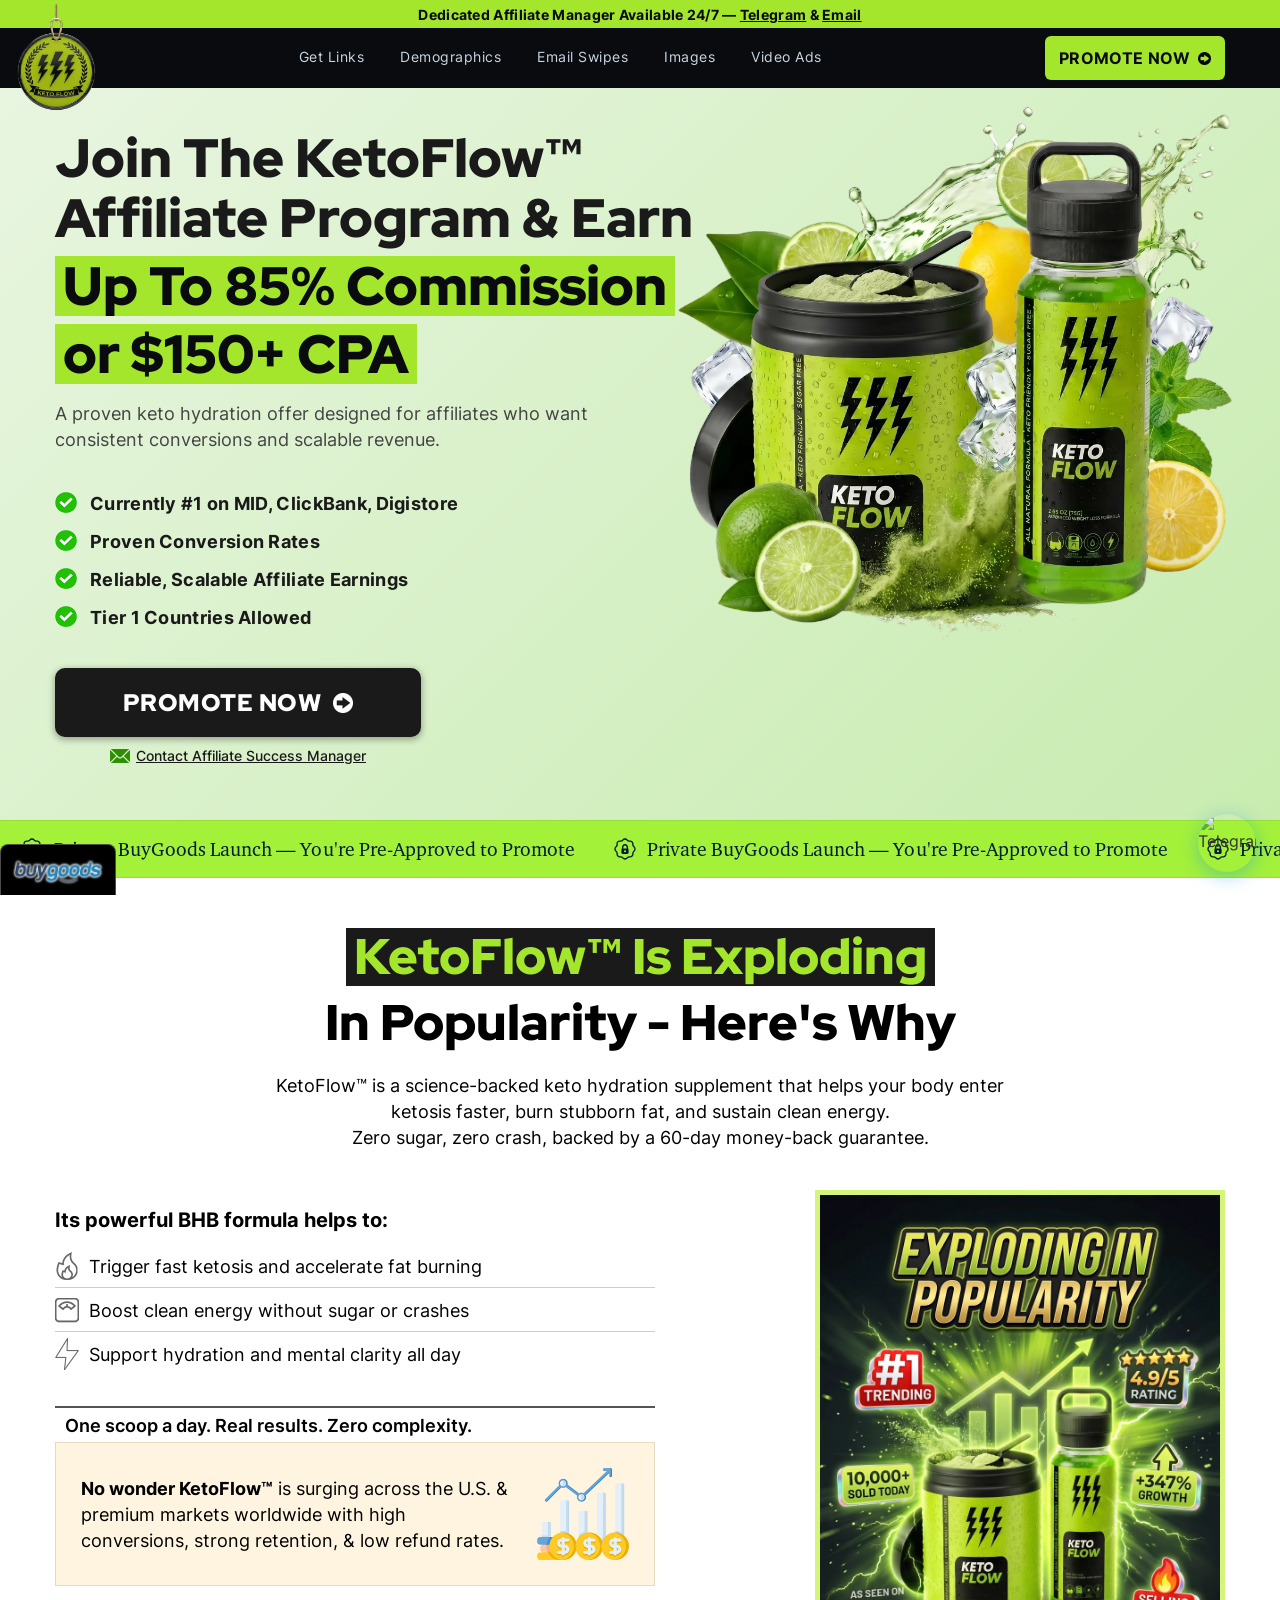
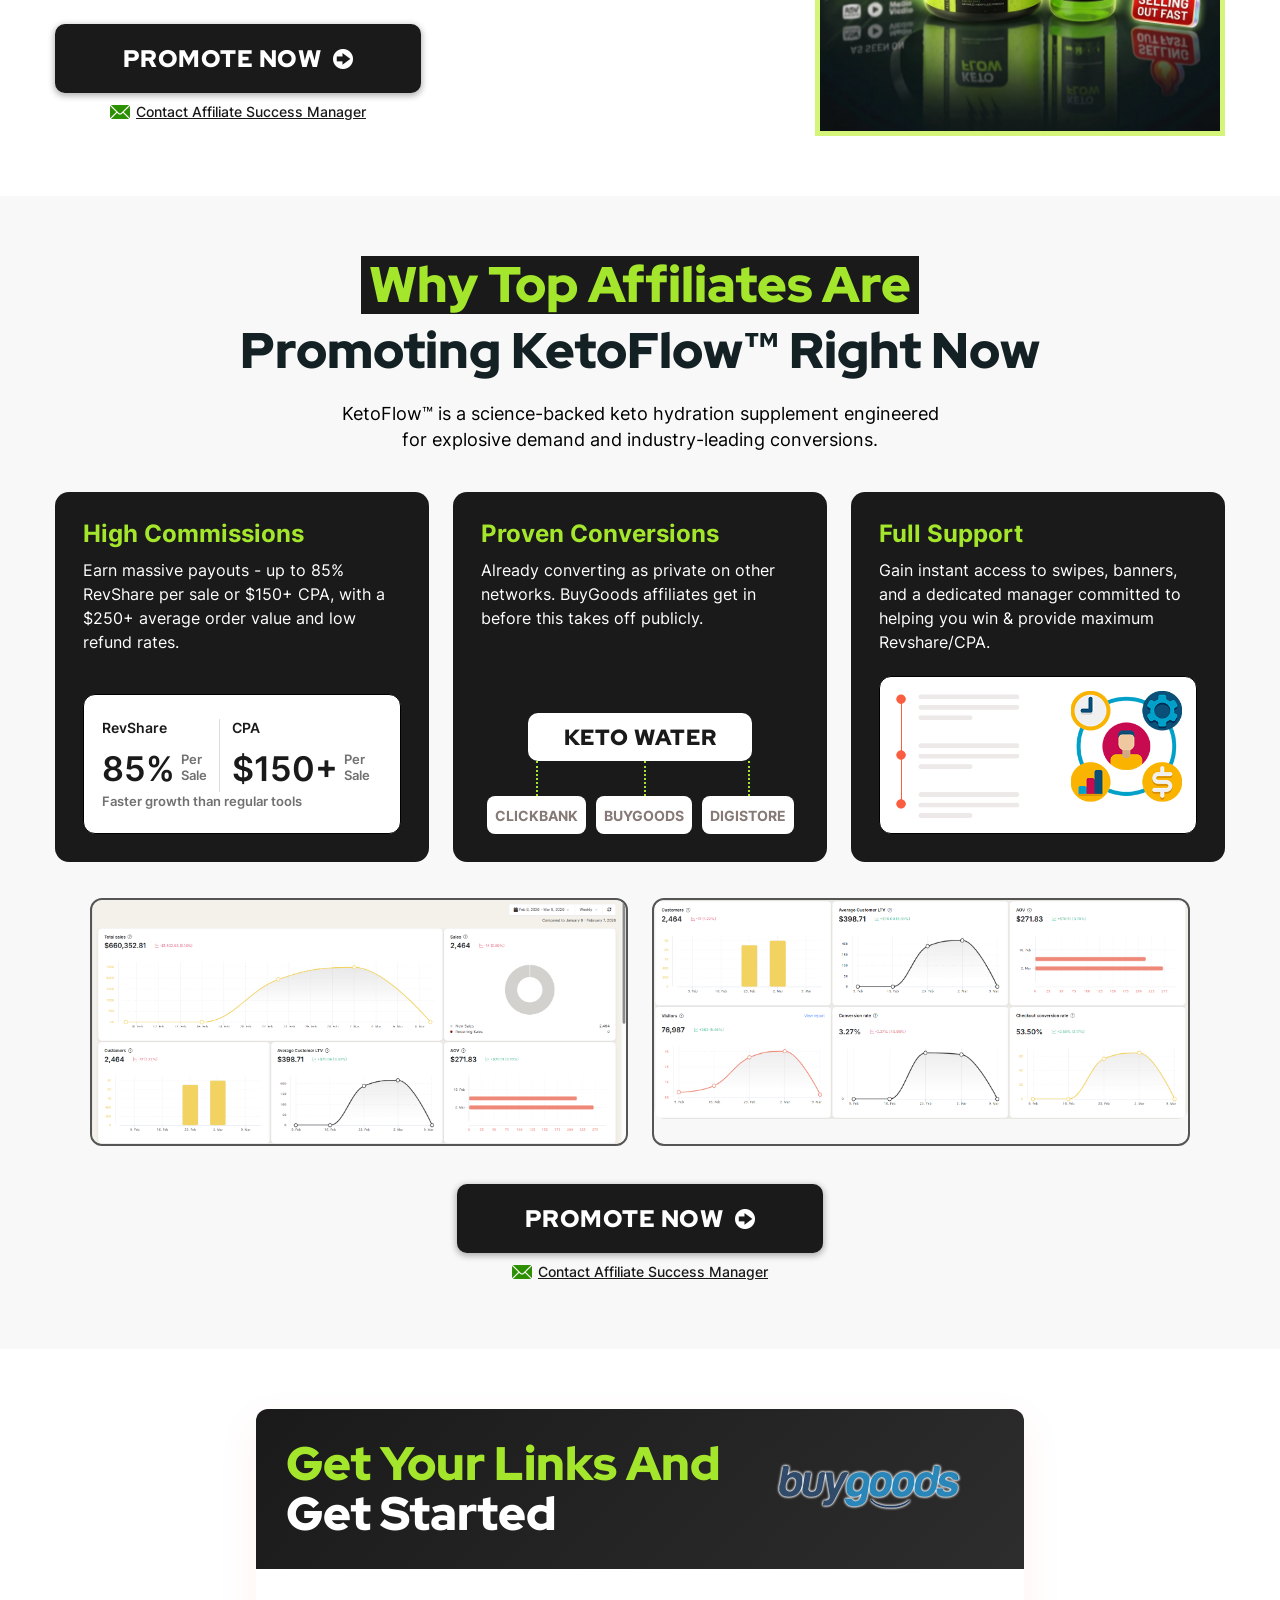
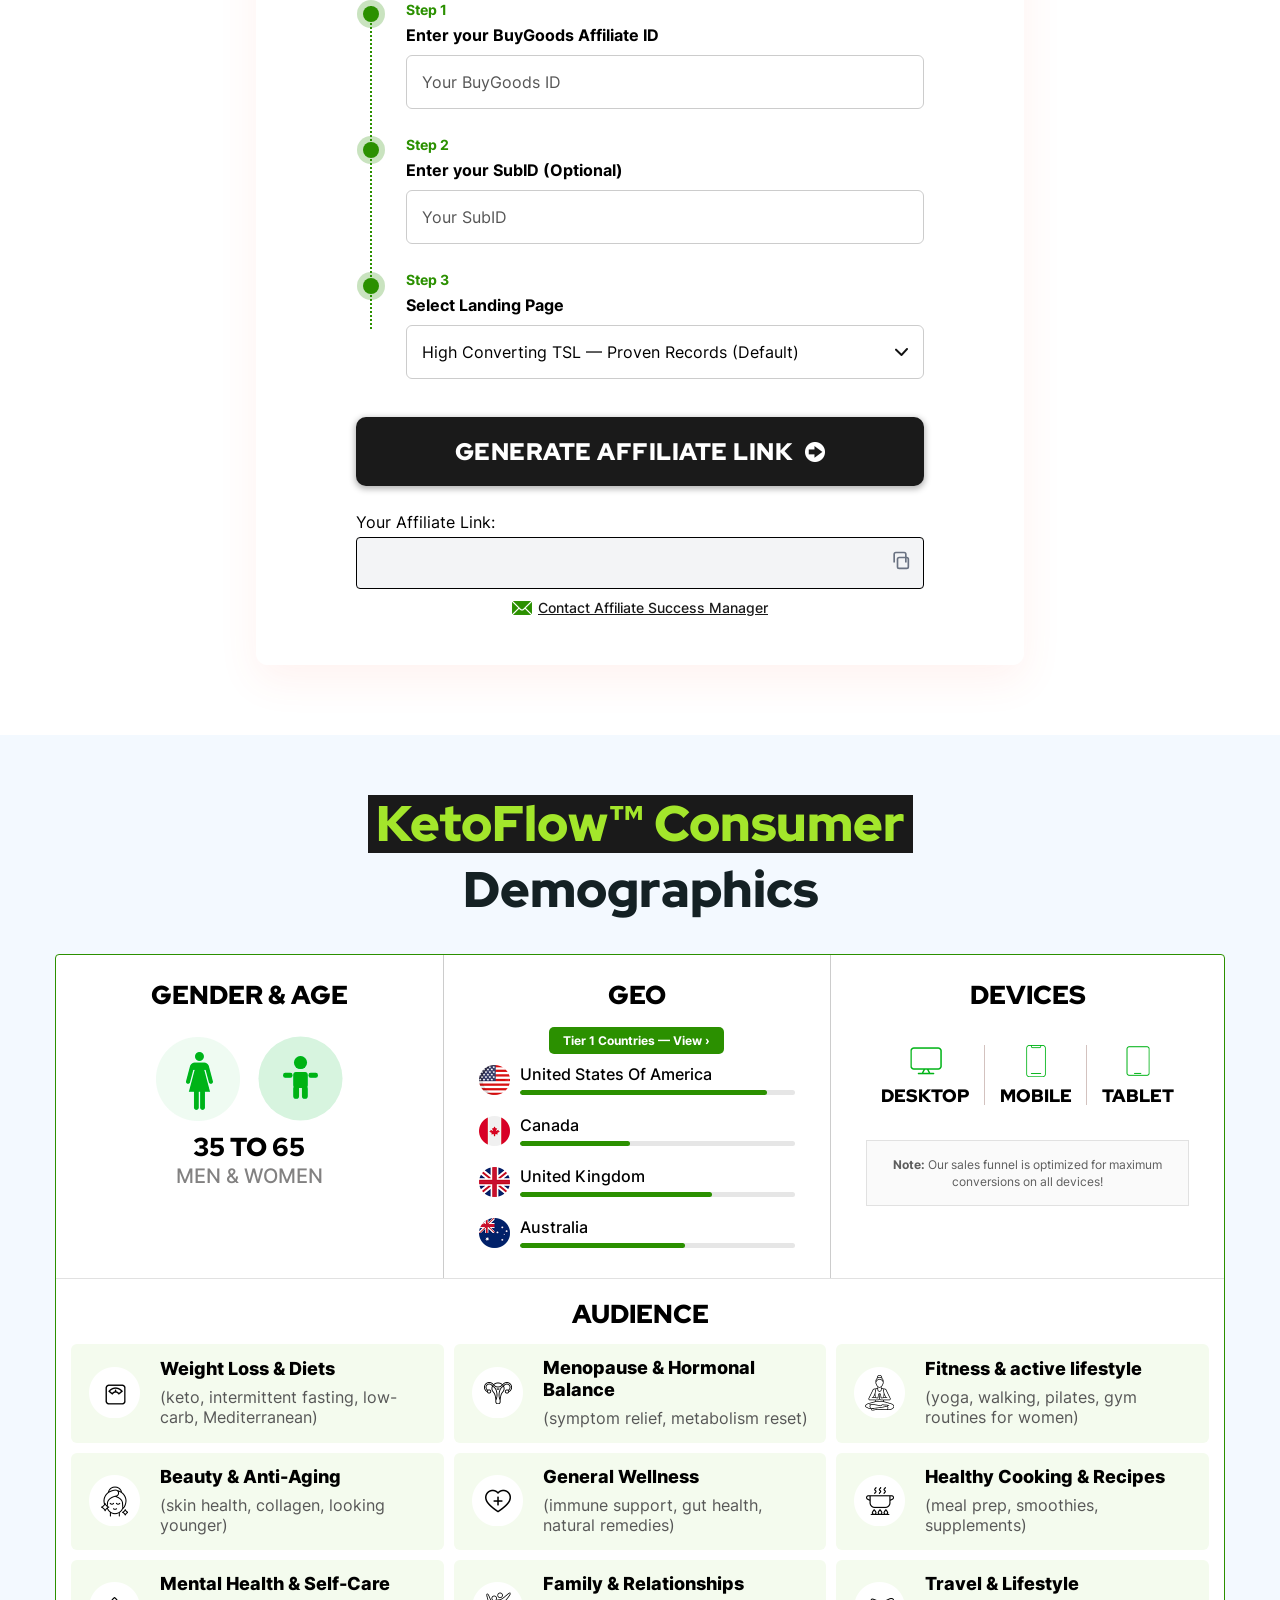
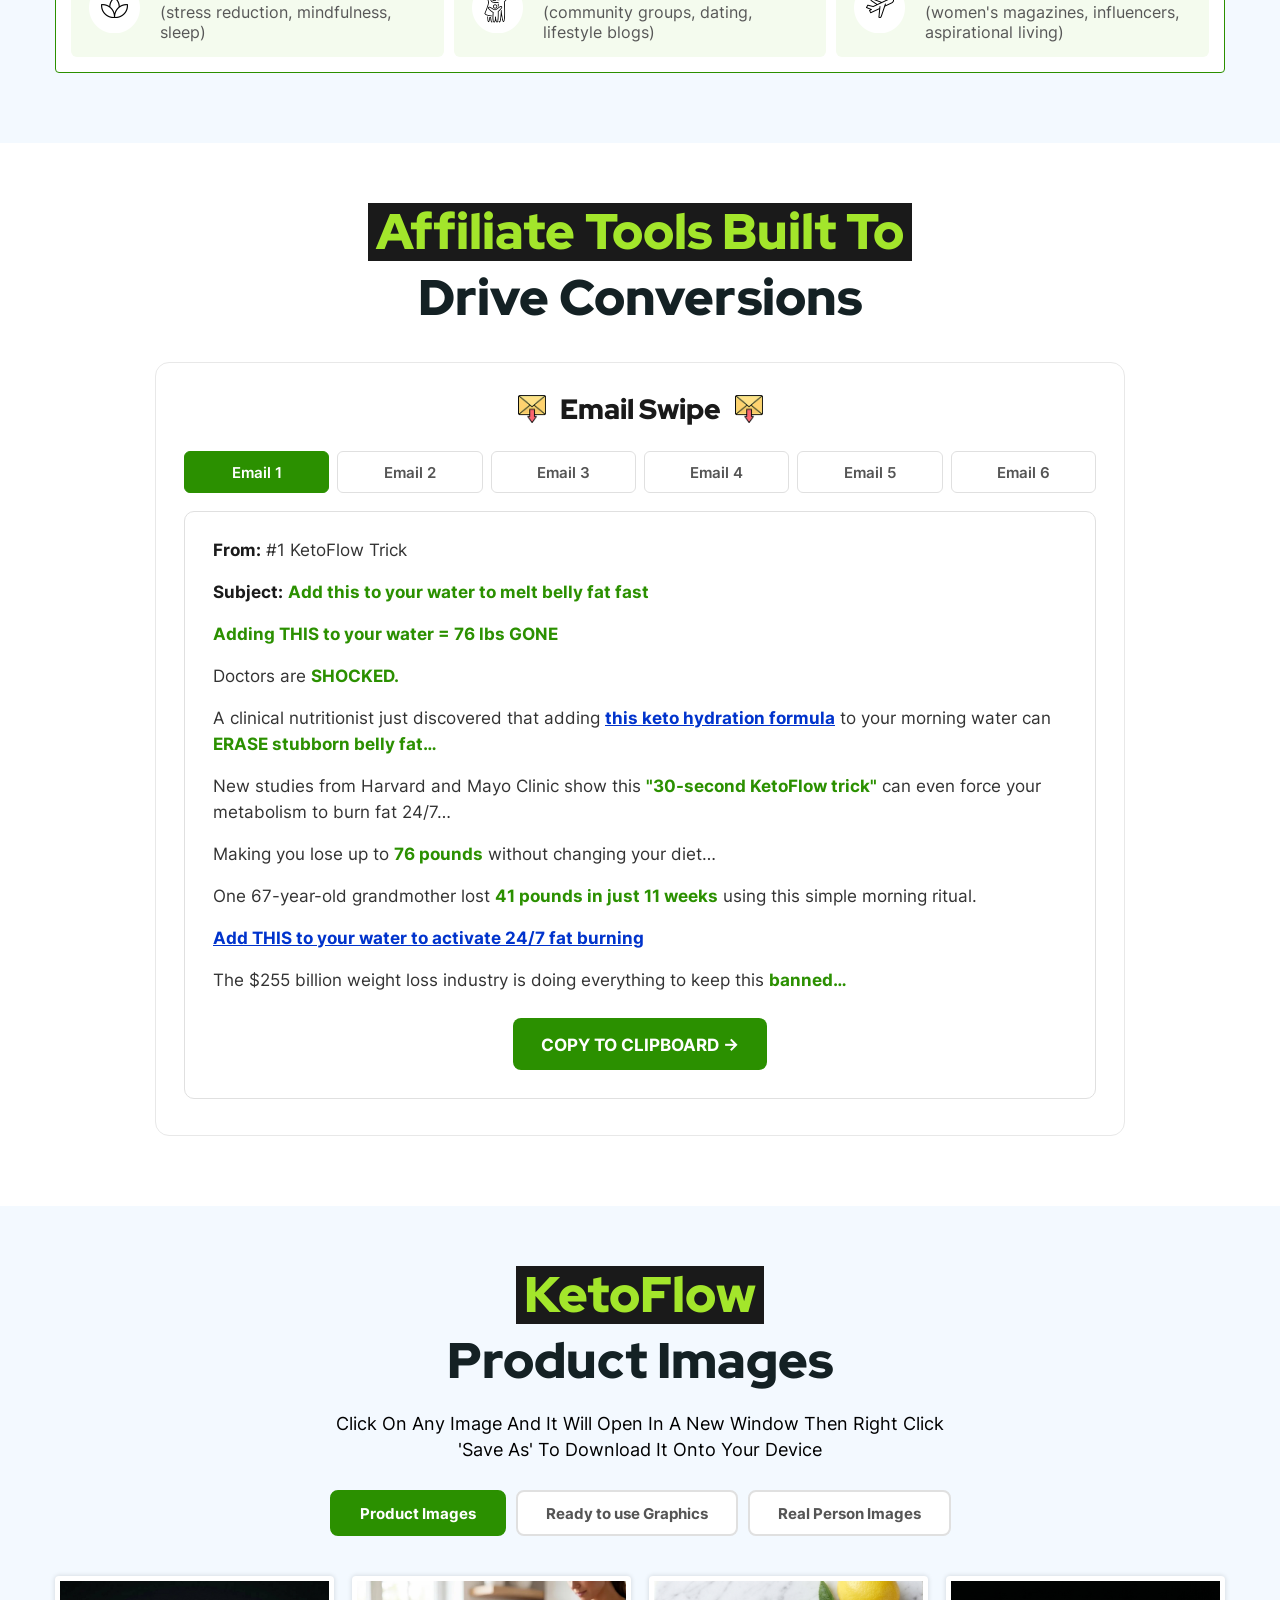
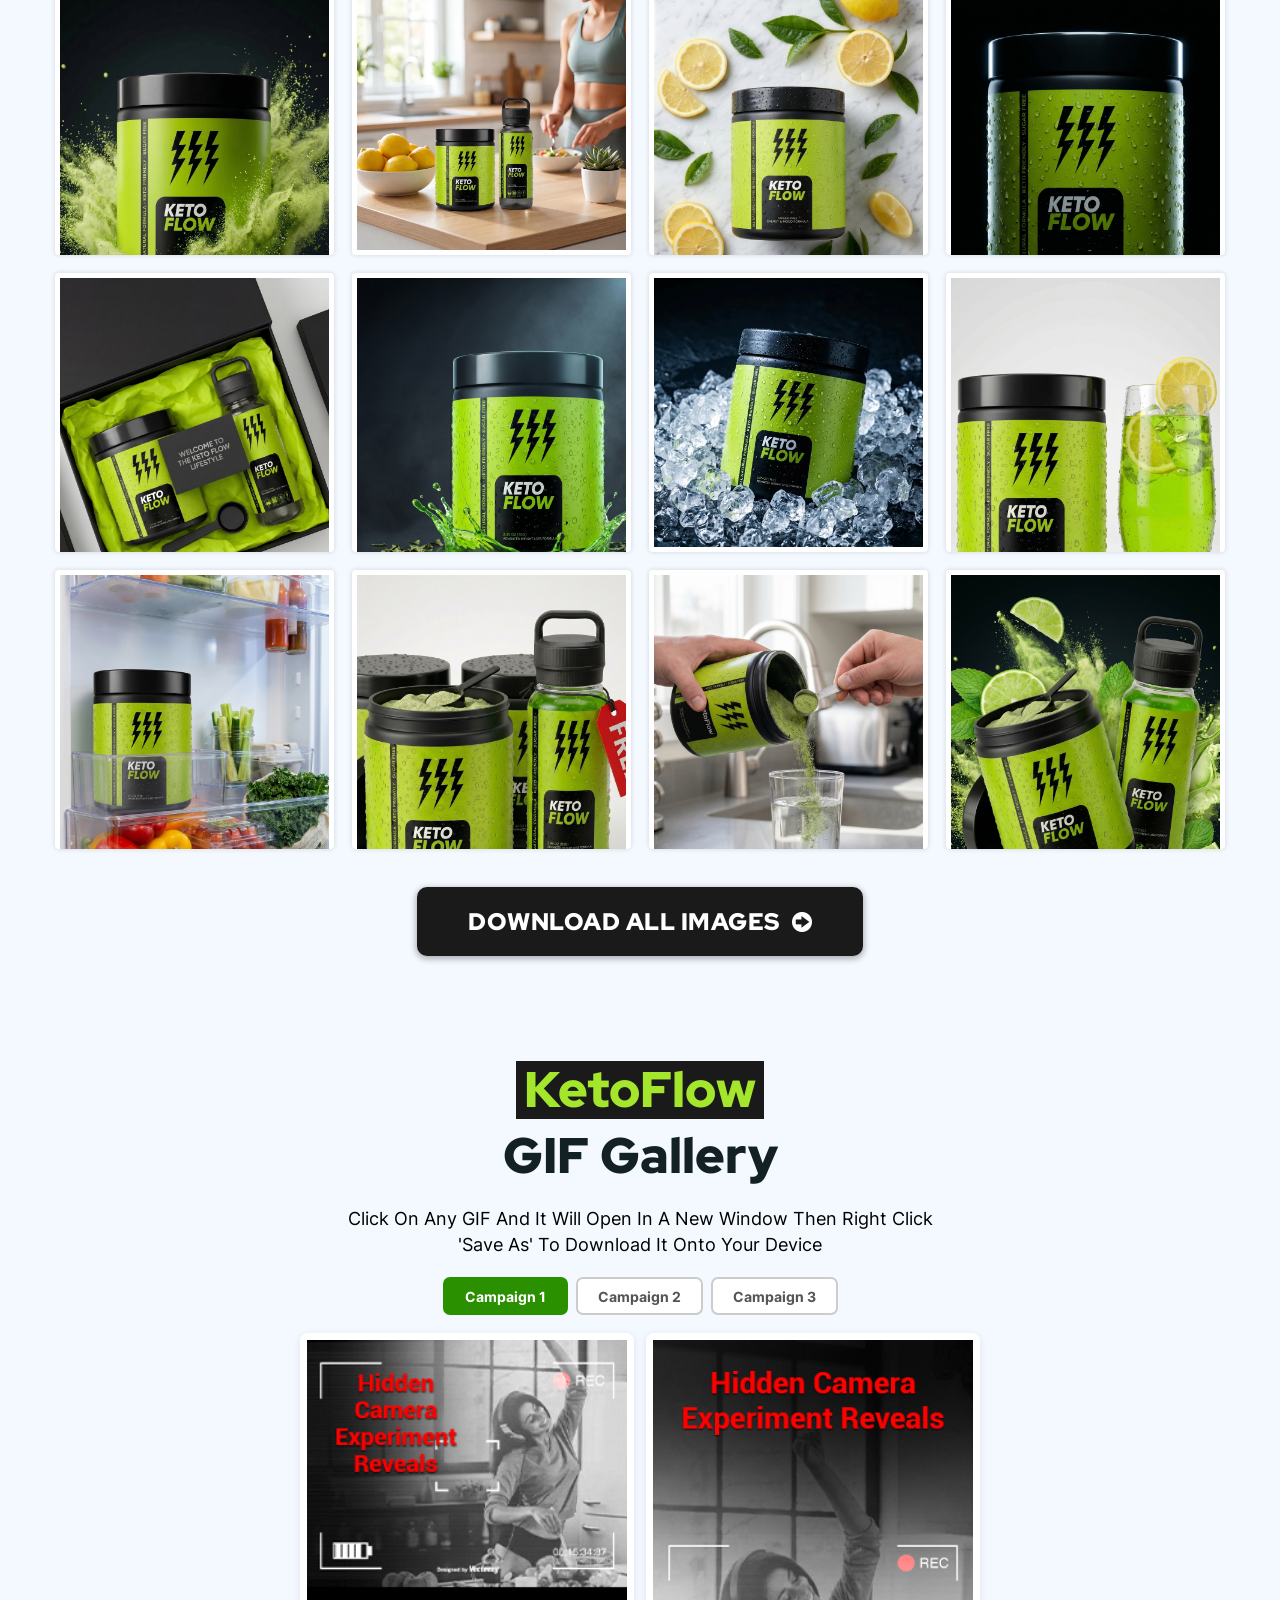
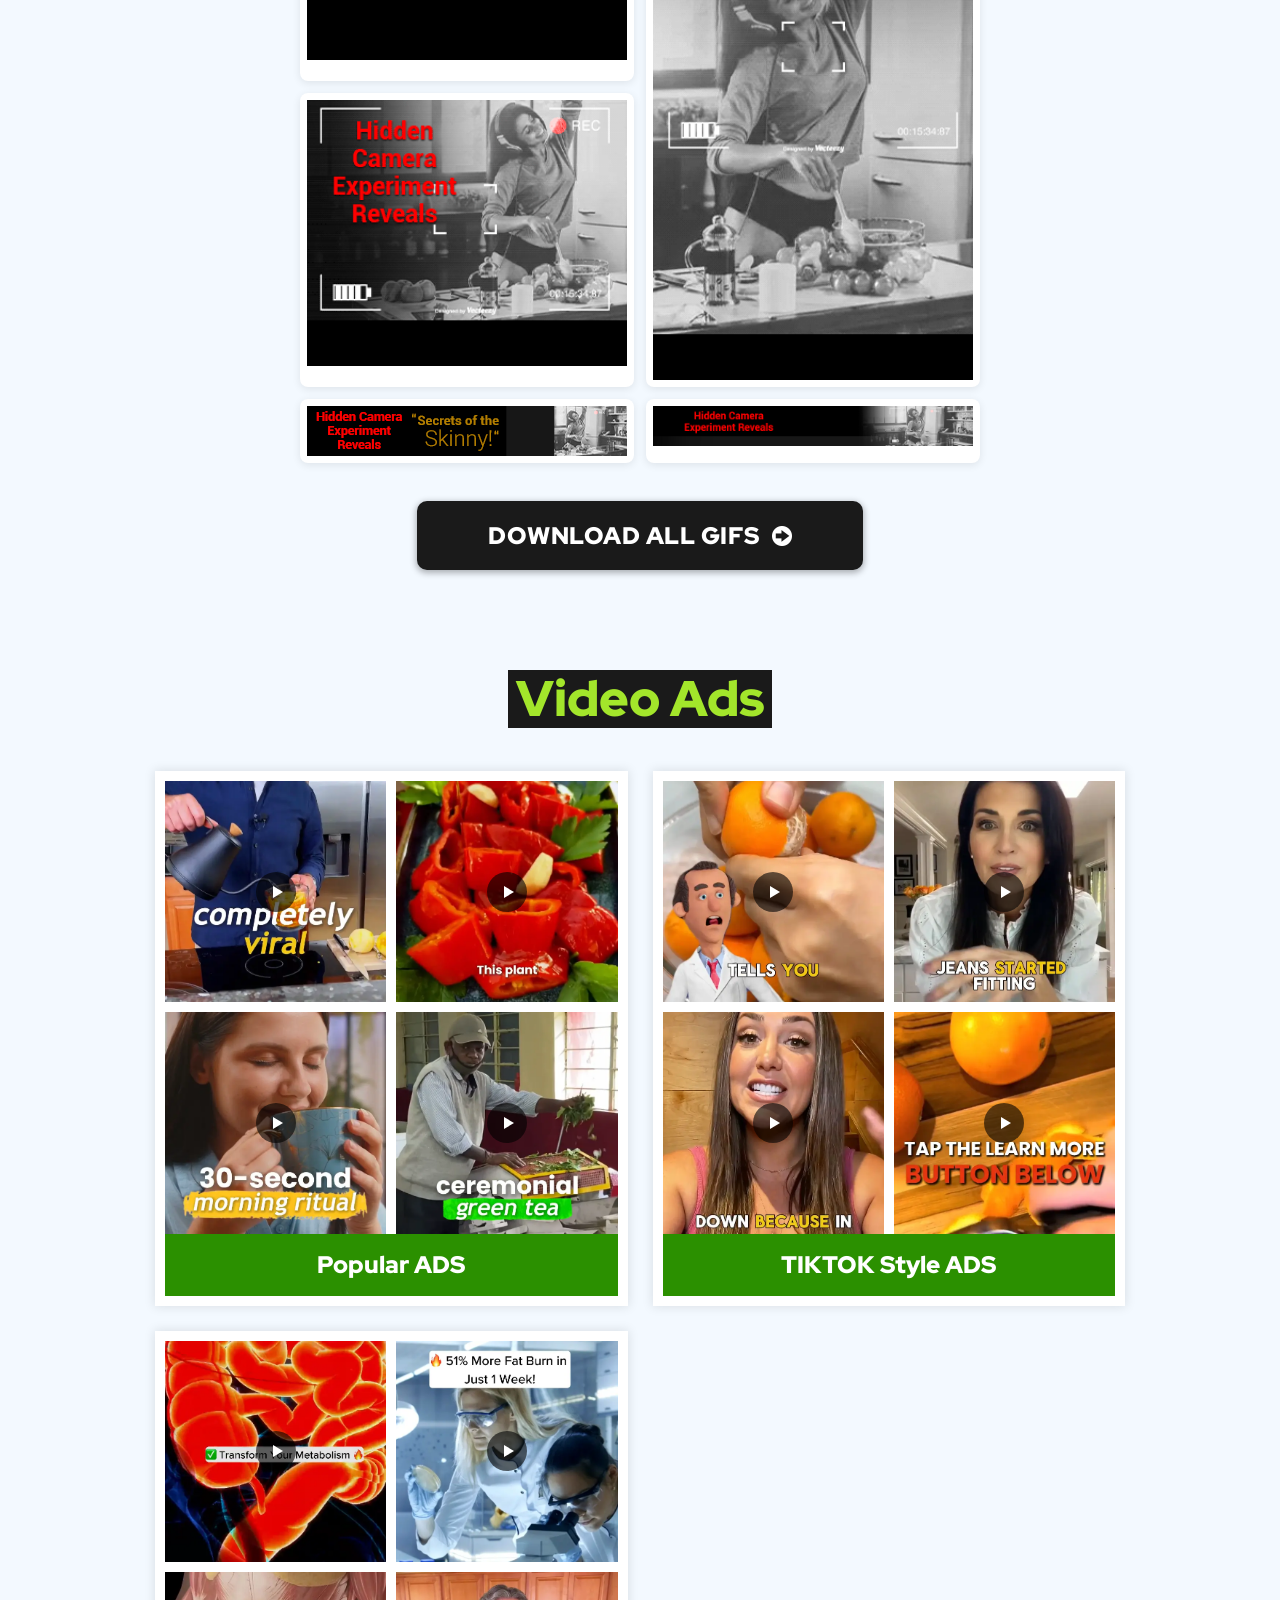
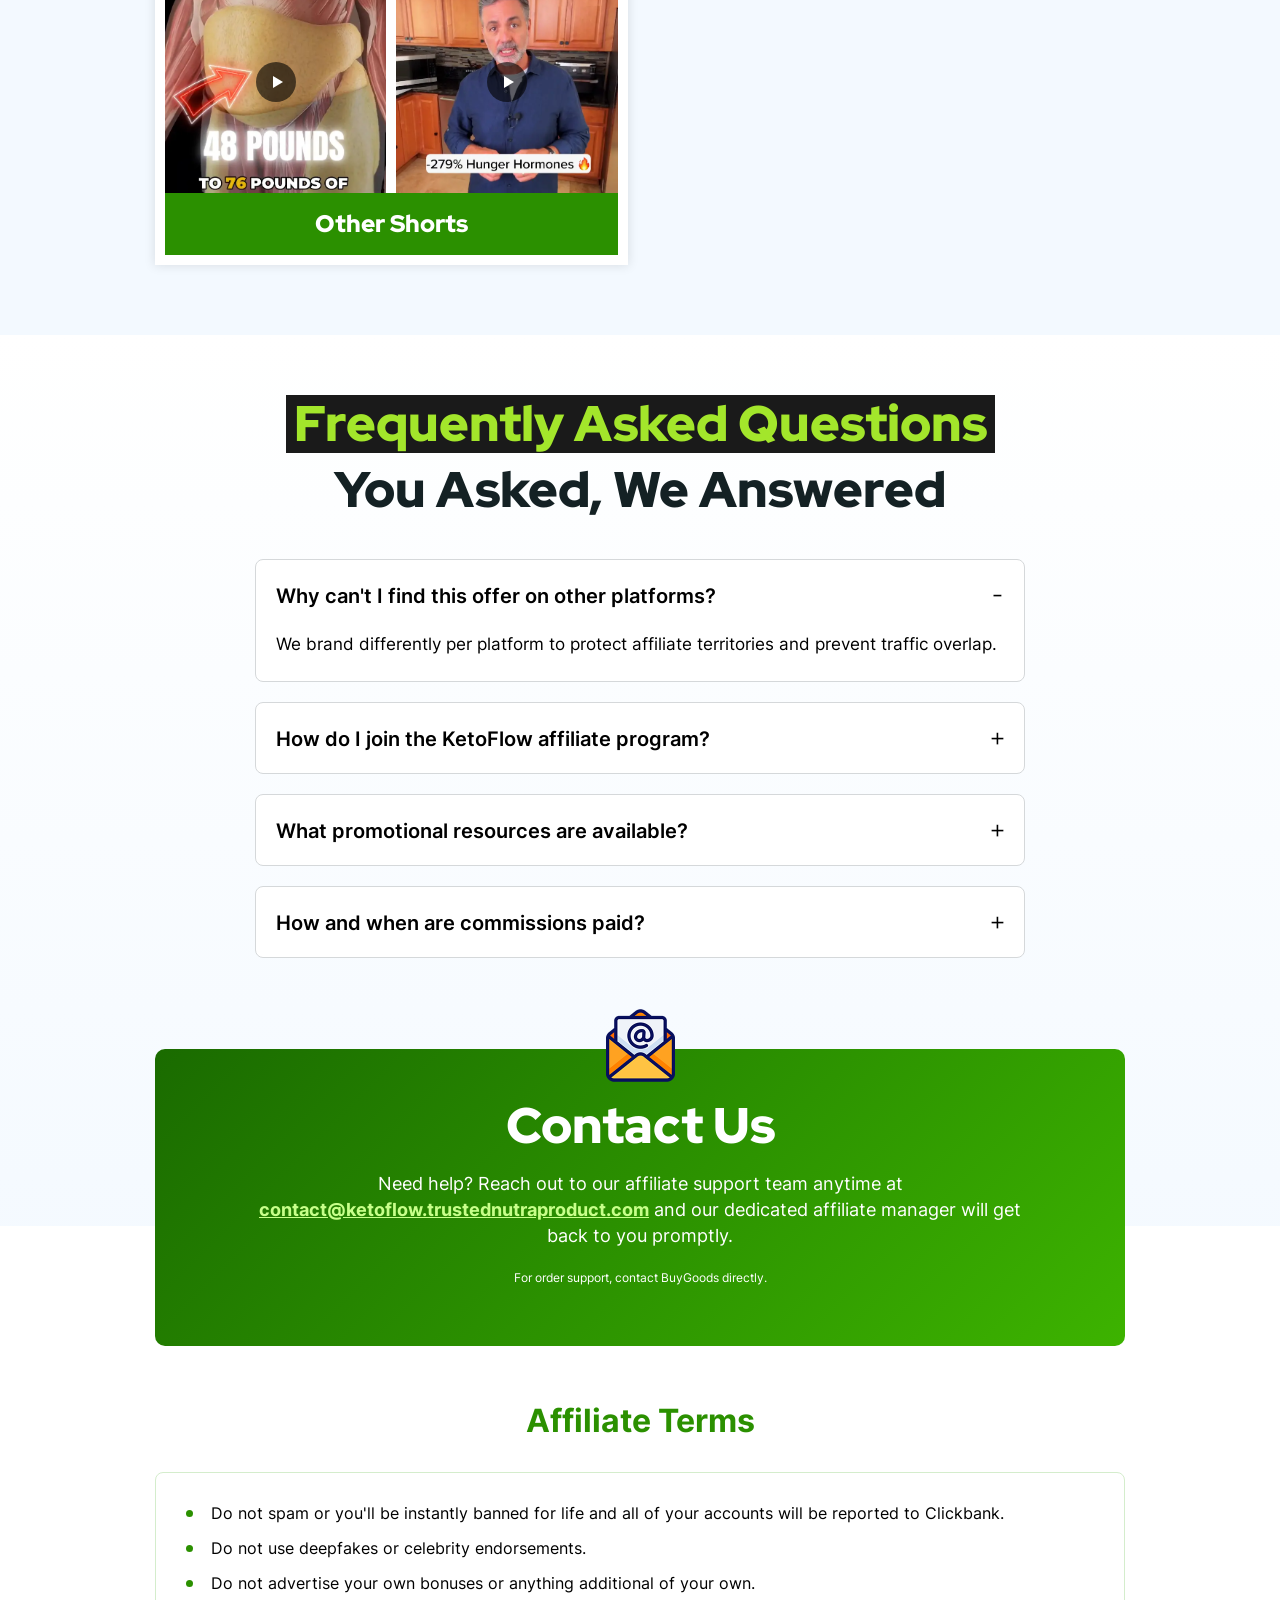
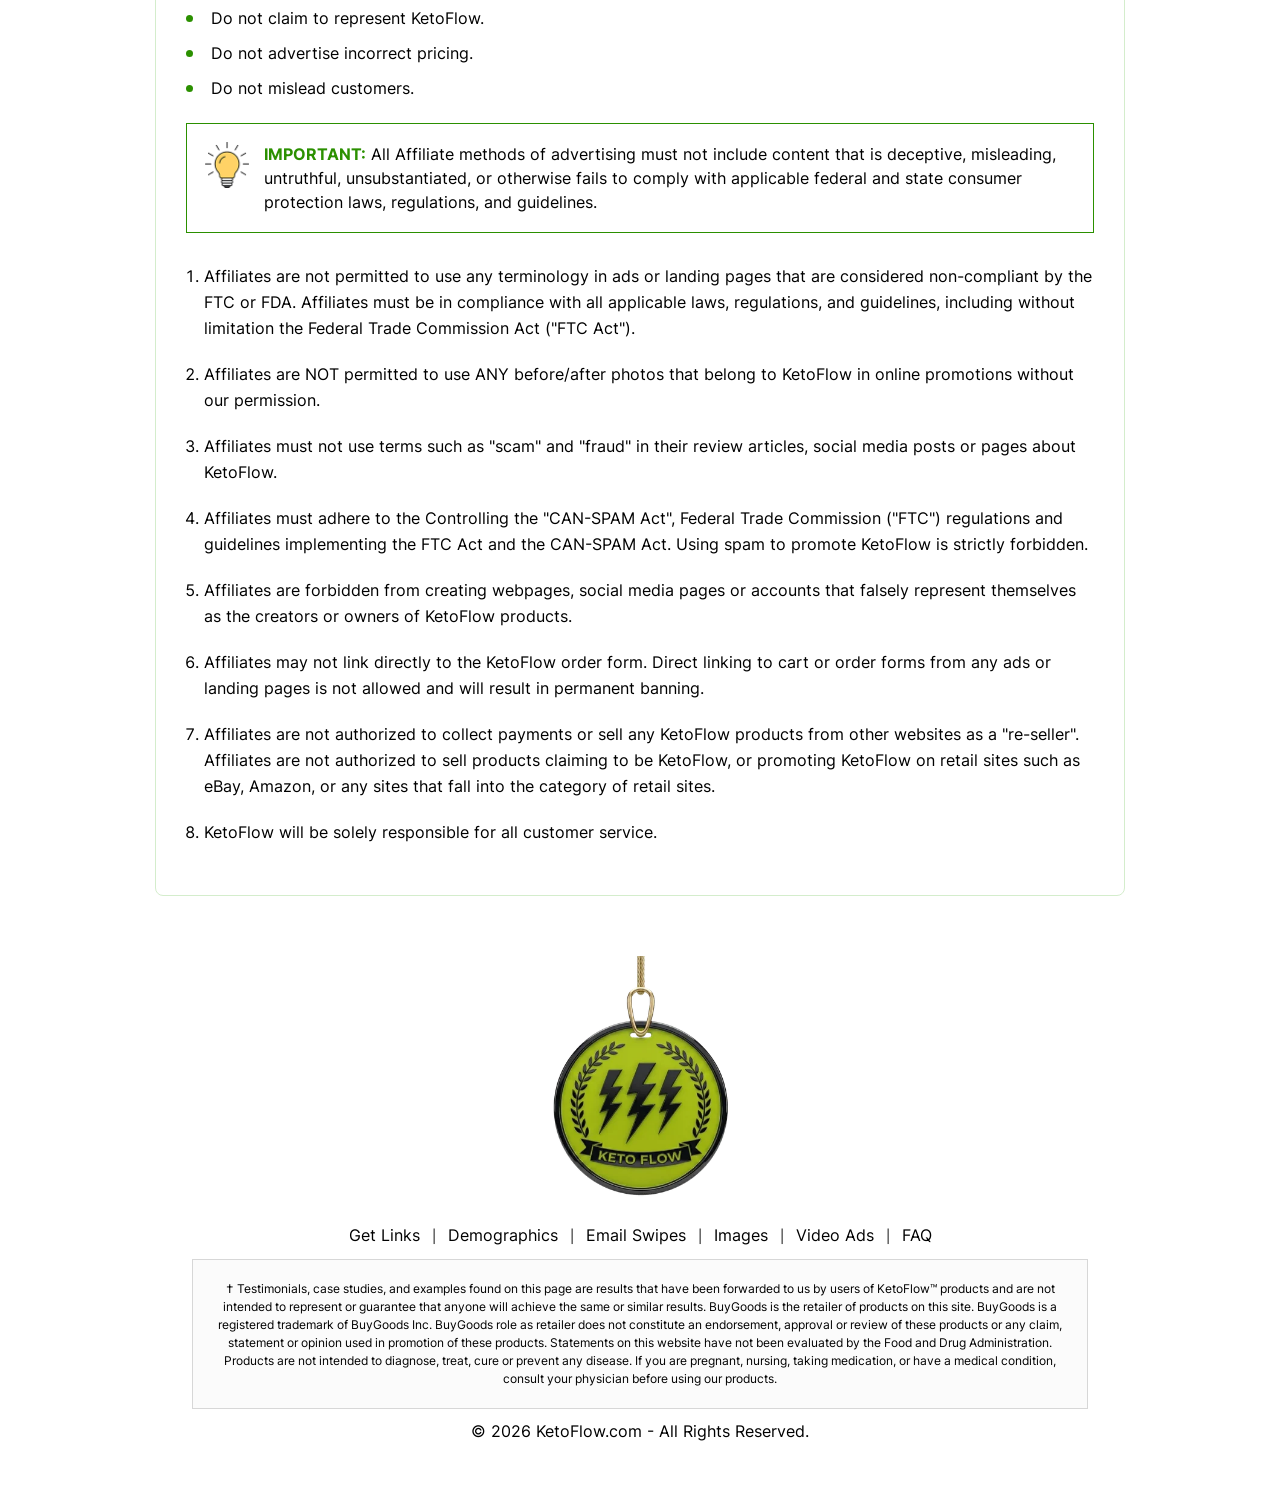
==== commit cbfb62d9: "Port skeleton broadcast, HLS.js video engine, See-More pattern from MetaFlow/bg - desktop.html + mob" ====
--- a/affiliates/index.html
+++ b/affiliates/index.html
@@ -5,9 +5,10 @@
         <meta charset="utf-8">
         <title>KetoFlow™ Affiliate Program — Trusted Nutra Products</title>
         <meta name="description" content="Join the KetoFlow™ Affiliate Program and earn commissions promoting a science-backed keto hydration supplement. Zero sugar, zero crash — high conversions, top-tier support.">
-        <link rel="icon" type="image/png" href="../favicon.png">     
+        <link rel="icon" type="image/png" href="../favicon.png">
         <meta name="viewport" content="width=device-width, initial-scale=1.0">
-        
+        <link rel="preload" as="image" href="images/banner-product.webp" fetchpriority="high">
+        <link rel="preload" as="image" href="images/banner-bg.webp">
         <link rel="stylesheet" type="text/css" href="css/style.css?v=3">
         <style>
 /* === Amariya font for guarantee bar === */
@@ -28,6 +29,15 @@
 @keyframes kw-skshimmer{0%{background-position:100% 0}100%{background-position:-100% 0}}
 /* ── Minimalistic image shimmer (non-gallery images) ── */
 .kw-img-ld{background:linear-gradient(90deg,#1a1a1a 25%,#2e2e2e 50%,#1a1a1a 75%);background-size:400% 100%;animation:kw-skshimmer 1.5s ease-in-out infinite;border-radius:4px}
+/* ── Image grid: See More collapse pattern ── */
+.image_grid_wrap{position:relative}
+.image_grid_wrap.is-collapsed .image_grid{-webkit-mask-image:linear-gradient(to bottom,#000 0%,#000 75%,transparent 100%);mask-image:linear-gradient(to bottom,#000 0%,#000 75%,transparent 100%)}
+#kw-img-panel-1 .image_grid_wrap.is-collapsed .image_item:nth-child(n+13),
+#kw-img-panel-2 .image_grid_wrap.is-collapsed .image_item:nth-child(n+13){display:none}
+.see-more-btn{display:block;margin:30px auto 0;padding:14px 38px;background:#A4F13A;color:#001C38;border:none;border-radius:8px;font-weight:800;font-size:14px;cursor:pointer;letter-spacing:.6px;text-transform:uppercase;font-family:'Inter',sans-serif;transition:transform .15s ease,box-shadow .15s ease,background .15s ease;box-shadow:0 4px 16px rgba(164,241,58,0.28)}
+.see-more-btn:hover{transform:translateY(-2px);background:#B6F858;box-shadow:0 8px 24px rgba(164,241,58,0.45)}
+.see-more-btn:active{transform:translateY(0)}
+@media(max-width:768px){.see-more-btn{padding:12px 28px;font-size:13px}}
         </style>
         <style type="text/css">
             .kw-spanel{display:none}.kw-spanel-active{display:block!important}
@@ -904,6 +914,33 @@
                     if(target) target.classList.add('kw-img-panel-active');
                 });
             });
+
+            // See More setup for Tab 1 (Product Images) + Tab 2 (Ready to use Graphics)
+            // Pure CSS hides items beyond visibleItemCount; mask gradient fades bottom for peek
+            function setupLoadMore(panelId, visibleItemCount) {
+                if (panelId !== 'kw-img-panel-1' && panelId !== 'kw-img-panel-2') return;
+                var panel = document.getElementById(panelId);
+                if (!panel) return;
+                var grid = panel.querySelector('.image_grid');
+                if (!grid) return;
+                var items = grid.querySelectorAll('.image_item');
+                if (items.length <= visibleItemCount) return;
+                if (grid.parentNode.classList.contains('image_grid_wrap')) return;
+                var wrap = document.createElement('div');
+                wrap.className = 'image_grid_wrap is-collapsed';
+                grid.parentNode.insertBefore(wrap, grid);
+                wrap.appendChild(grid);
+                var btn = document.createElement('button');
+                btn.className = 'see-more-btn';
+                btn.textContent = 'See More';
+                btn.addEventListener('click', function(){
+                    wrap.classList.remove('is-collapsed');
+                    btn.style.display = 'none';
+                });
+                wrap.appendChild(btn);
+            }
+            setupLoadMore('kw-img-panel-1', 12);
+            setupLoadMore('kw-img-panel-2', 12);
 
             // GIF Gallery tabs
             var gifTabs   = document.querySelectorAll('.kw-gif-tab');
@@ -1784,20 +1821,25 @@
     <script defer src="https://static.cloudflareinsights.com/beacon.min.js/v8c78df7c7c0f484497ecbca7046644da1771523124516" integrity="sha512-8DS7rgIrAmghBFwoOTujcf6D9rXvH8xm8JQ1Ja01h9QX8EzXldiszufYa4IFfKdLUKTTrnSFXLDkUEOTrZQ8Qg==" data-cf-beacon='{"version":"2024.11.0","token":"6d990e46786c4fd0bd6c112974965458","server_timing":{"name":{"cfCacheStatus":true,"cfEdge":true,"cfExtPri":true,"cfL4":true,"cfOrigin":true,"cfSpeedBrain":true},"location_startswith":null}}' crossorigin="anonymous"></script>
 
 <script>
-/* ── Skeleton dismiss ── */
+/* ── Skeleton dismiss (waits for hero bg + product image) ── */
 (function(){
   var sk=document.getElementById('kw-sk');
   if(!sk)return;
   var done=false;
+  var loaded=0, needed=2;
   function dismiss(){
     if(done)return; done=true;
     sk.classList.add('kw-sk-out');
     setTimeout(function(){if(sk.parentNode)sk.parentNode.removeChild(sk);},500);
+    /* Signal: notification + exit popup wait for this */
+    window.__skDismissed=true;
+    try{document.dispatchEvent(new Event('kw:sk-dismissed'));}catch(e){}
   }
-  var img=new Image();
-  img.onload=img.onerror=dismiss;
-  img.src='images/banner-bg.webp';
-  setTimeout(dismiss,3500);
+  function tick(){loaded++; if(loaded>=needed)dismiss();}
+  var a=new Image(); a.onload=a.onerror=tick; a.src='images/banner-bg.webp';
+  var b=new Image(); b.onload=b.onerror=tick; b.src='images/banner-product.webp';
+  /* Hard fallback: 4s max */
+  setTimeout(dismiss,4000);
 })();
 </script>
 
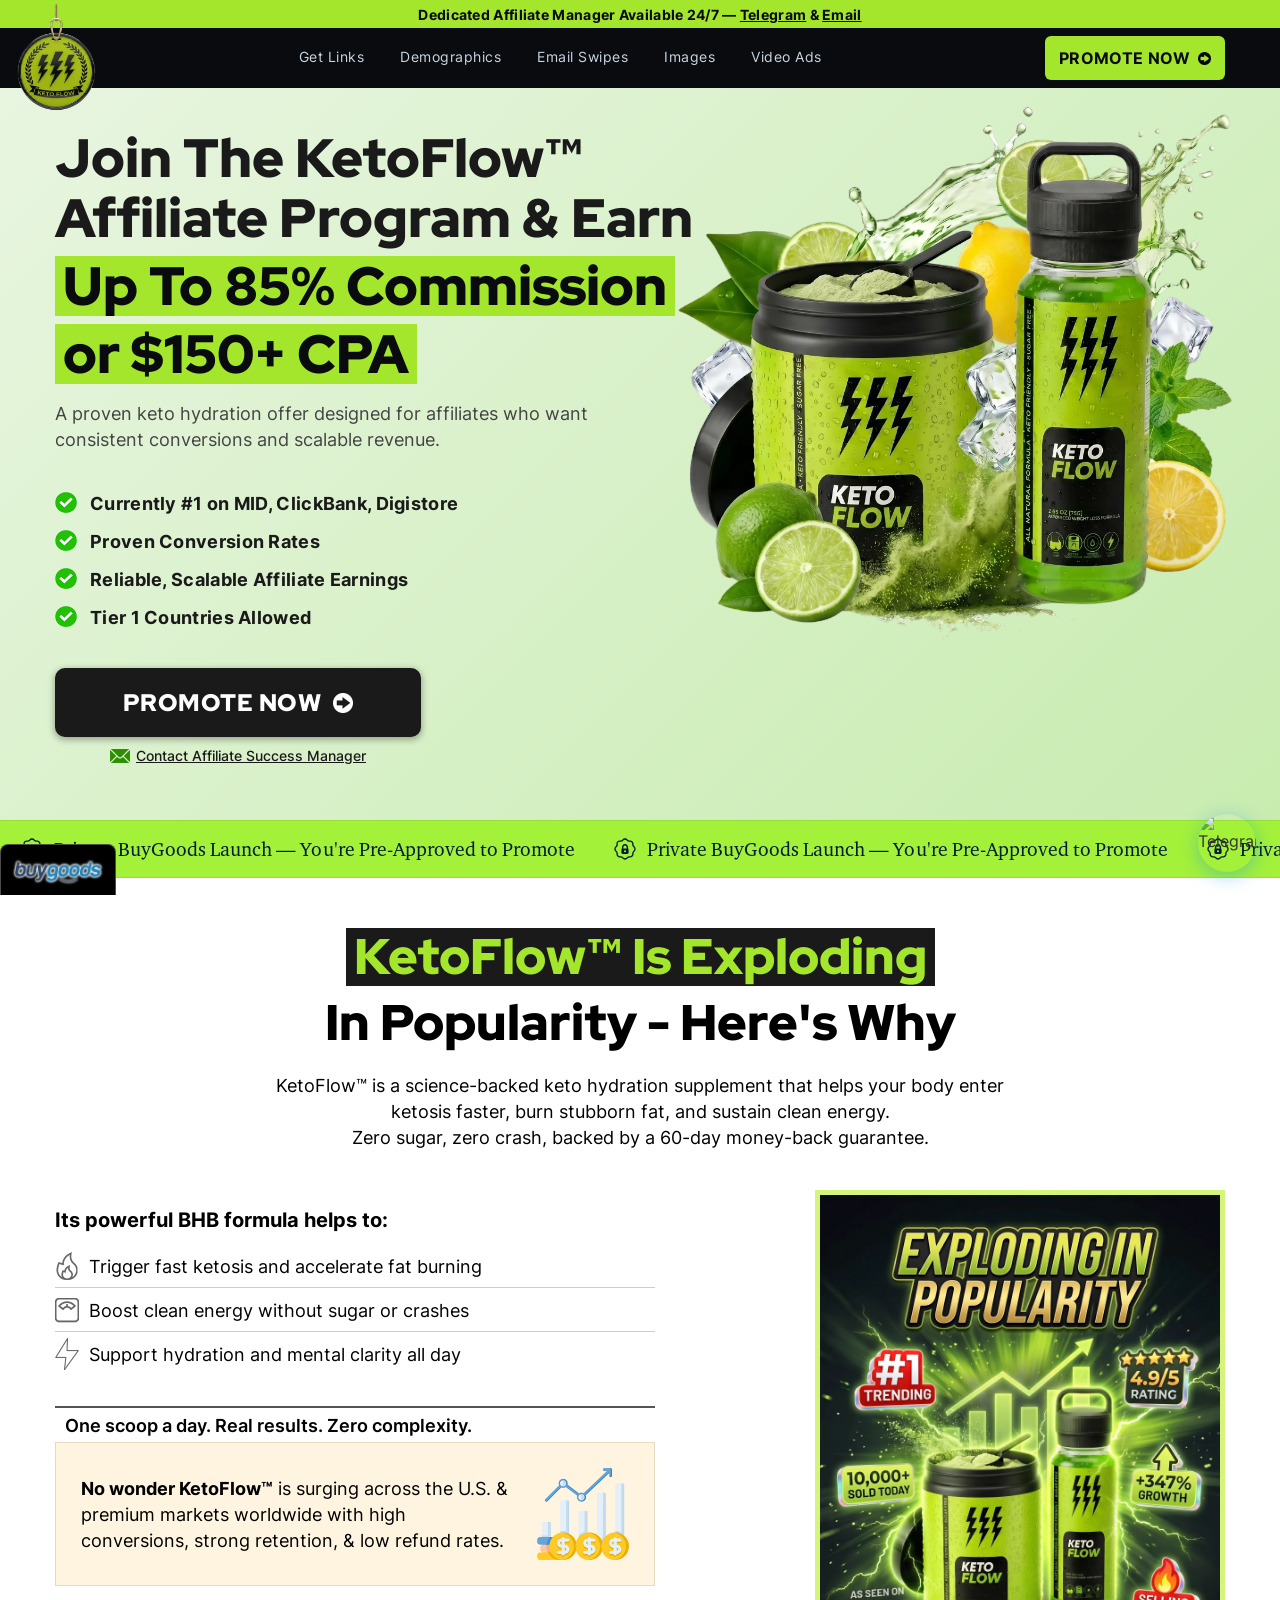
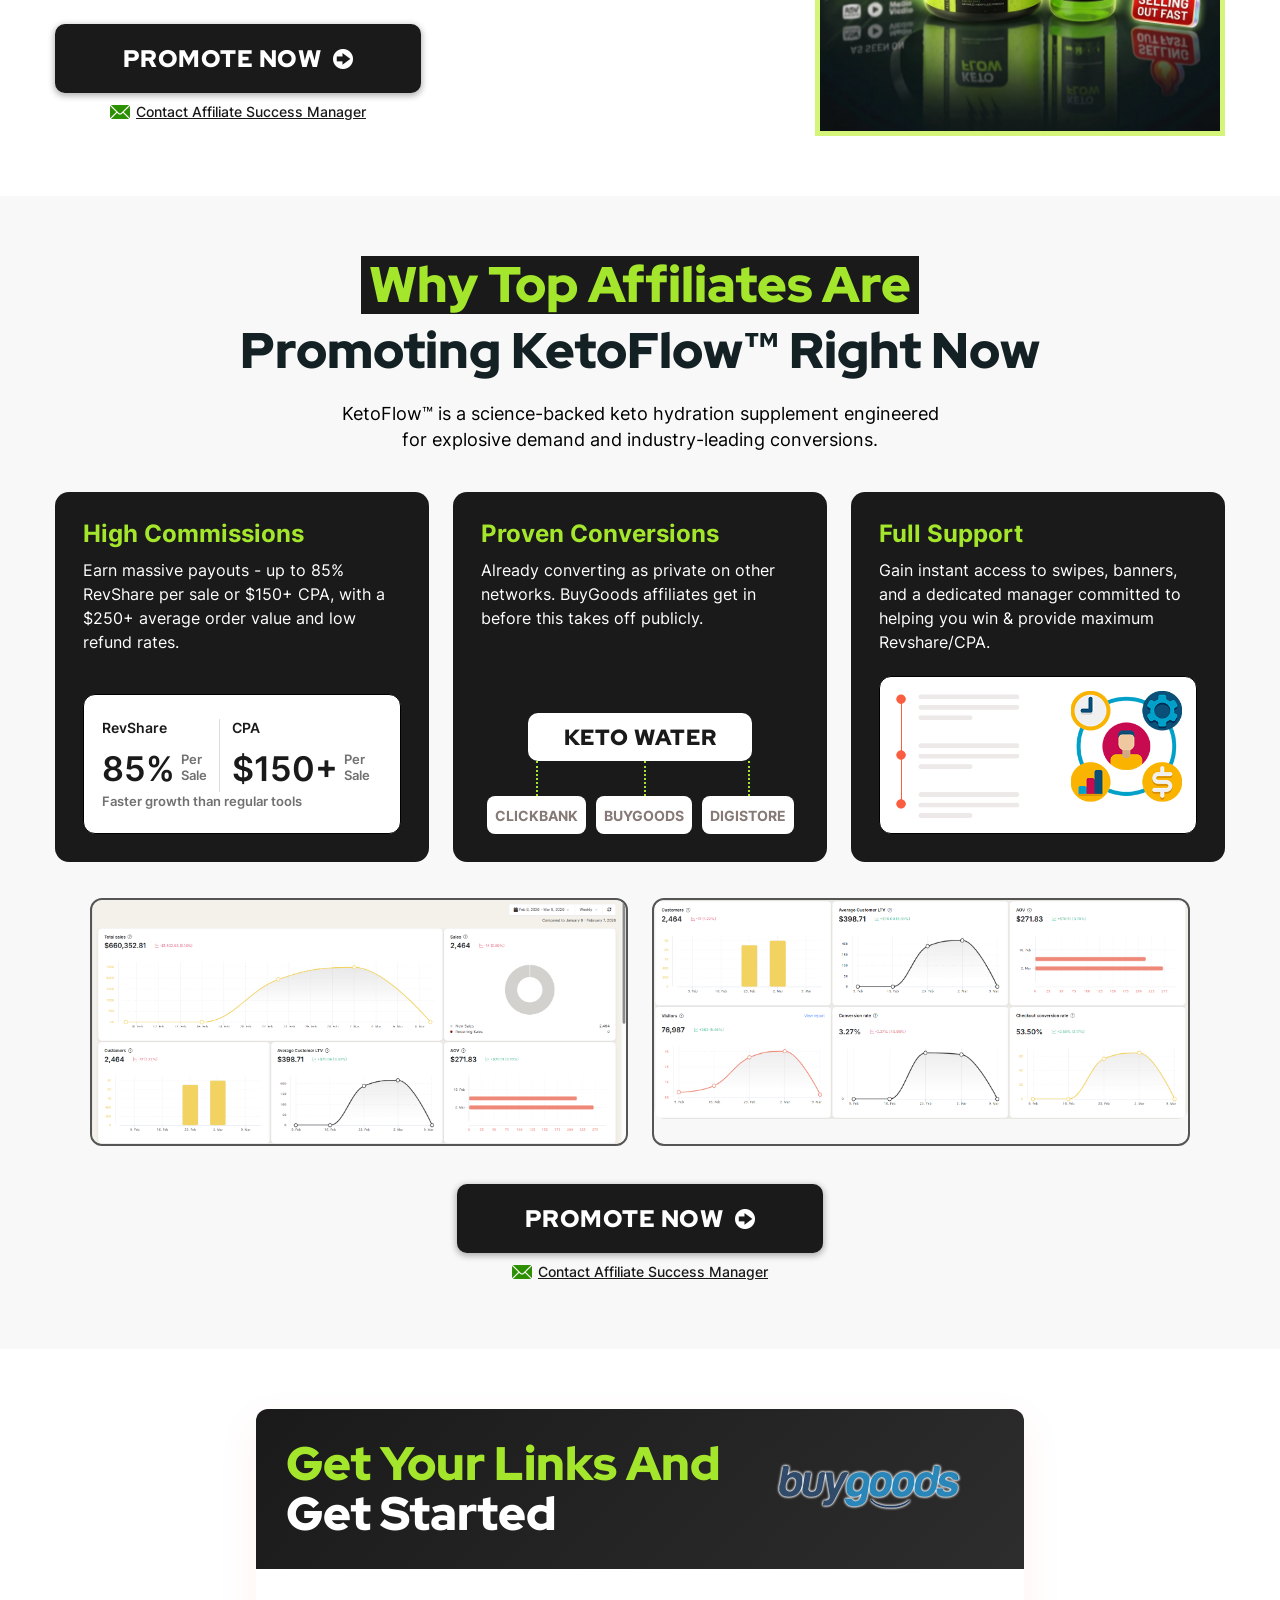
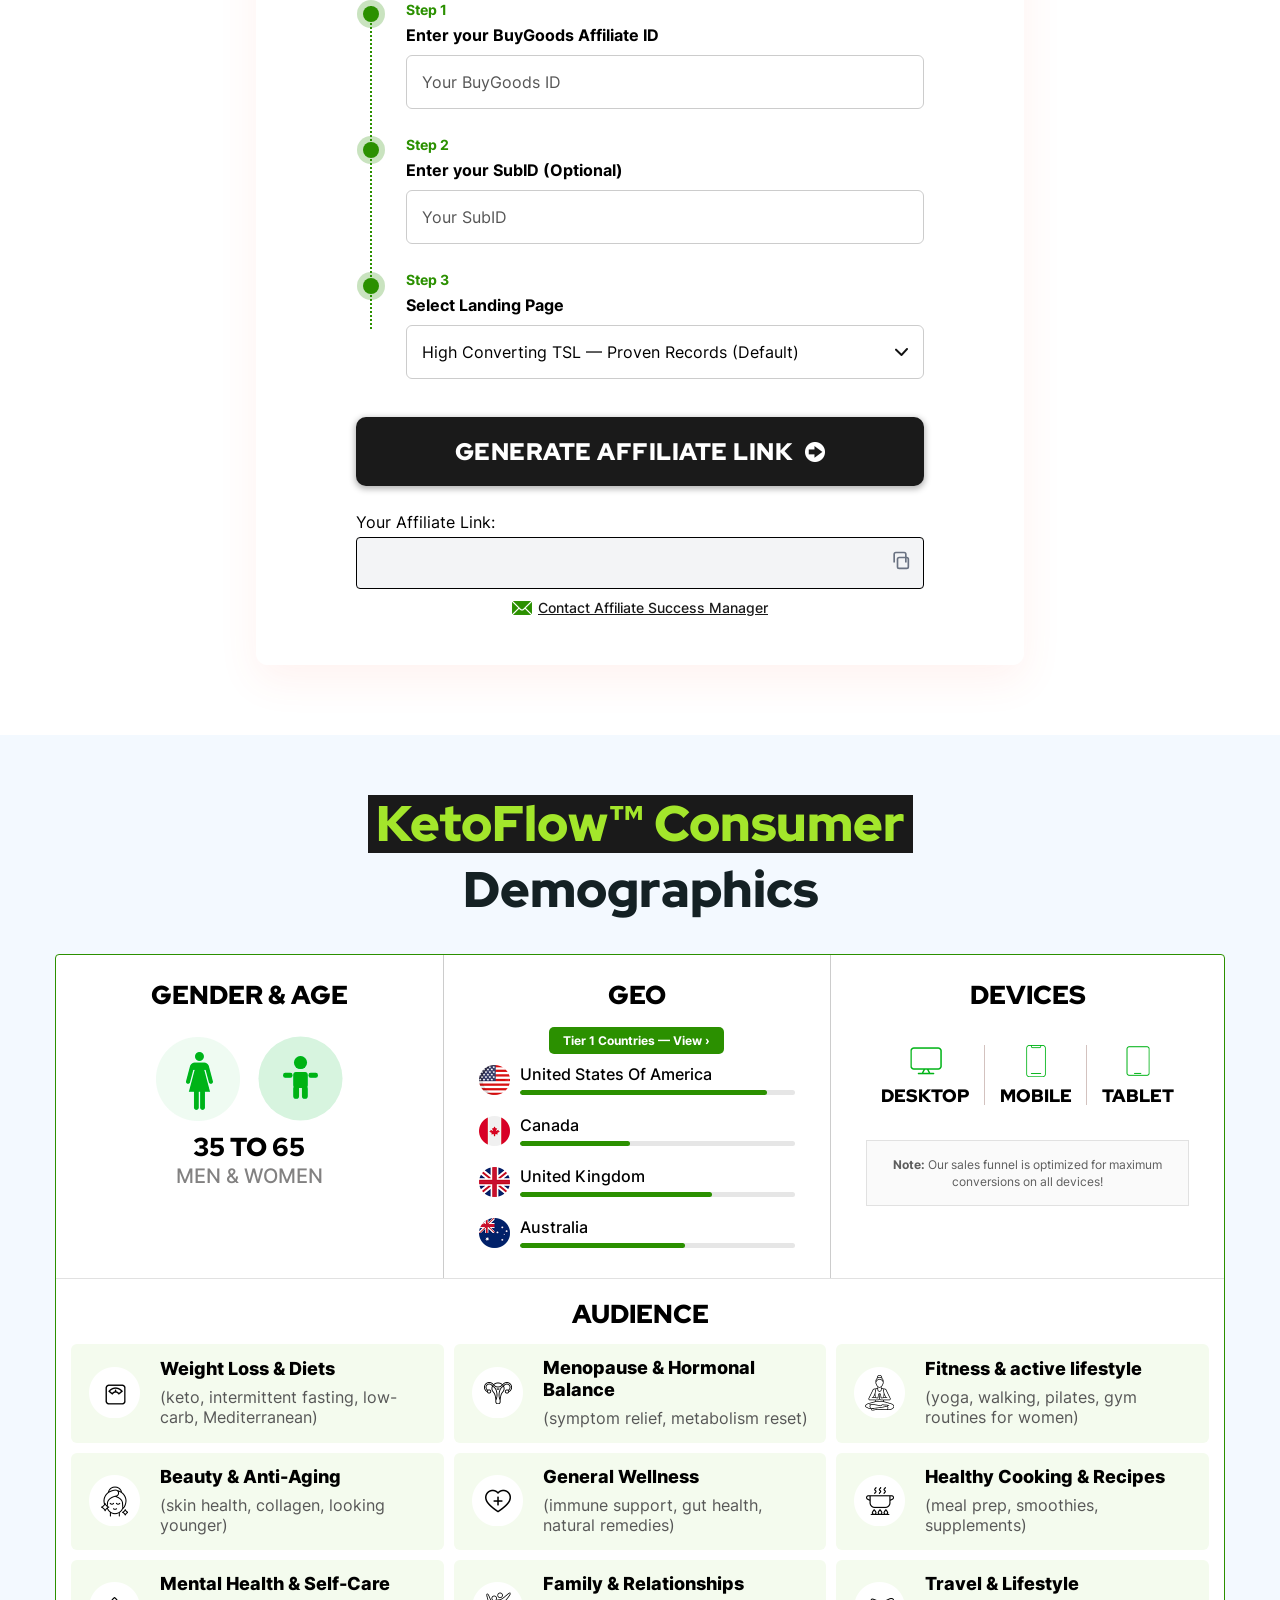
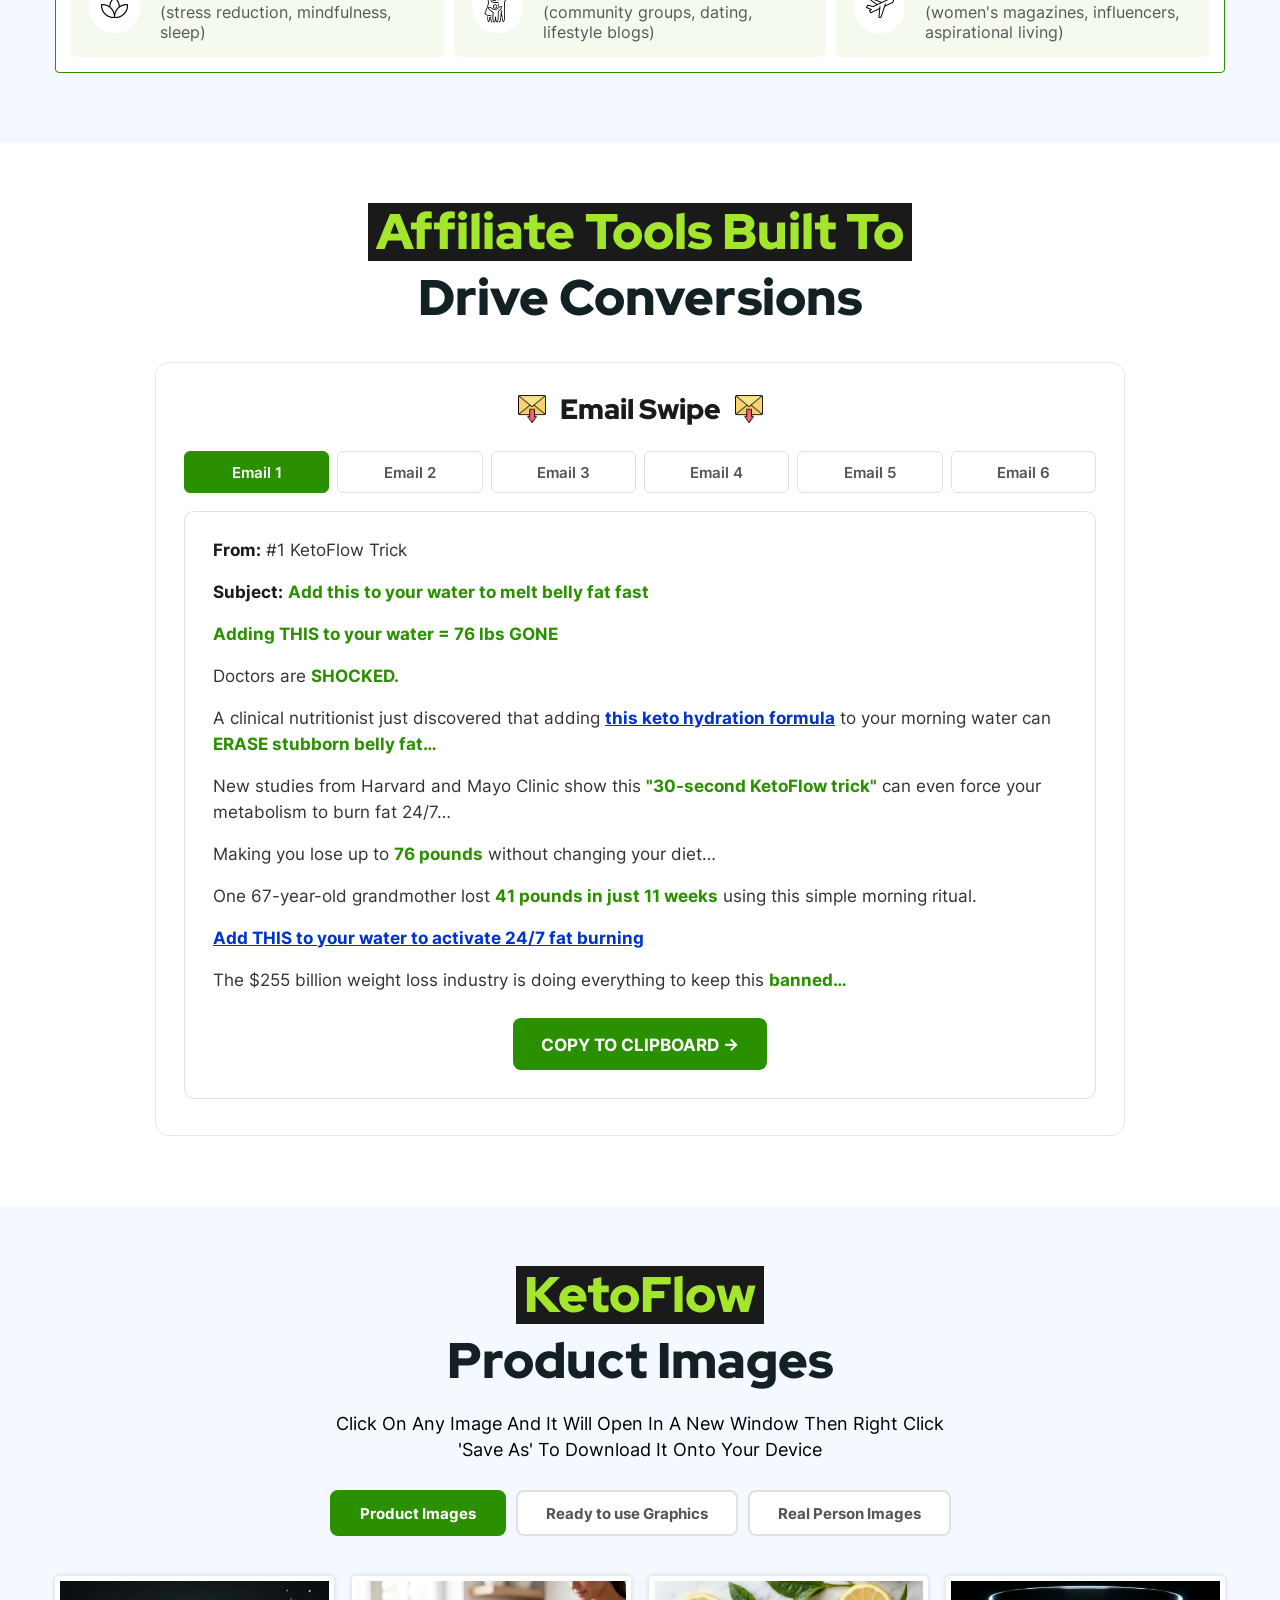
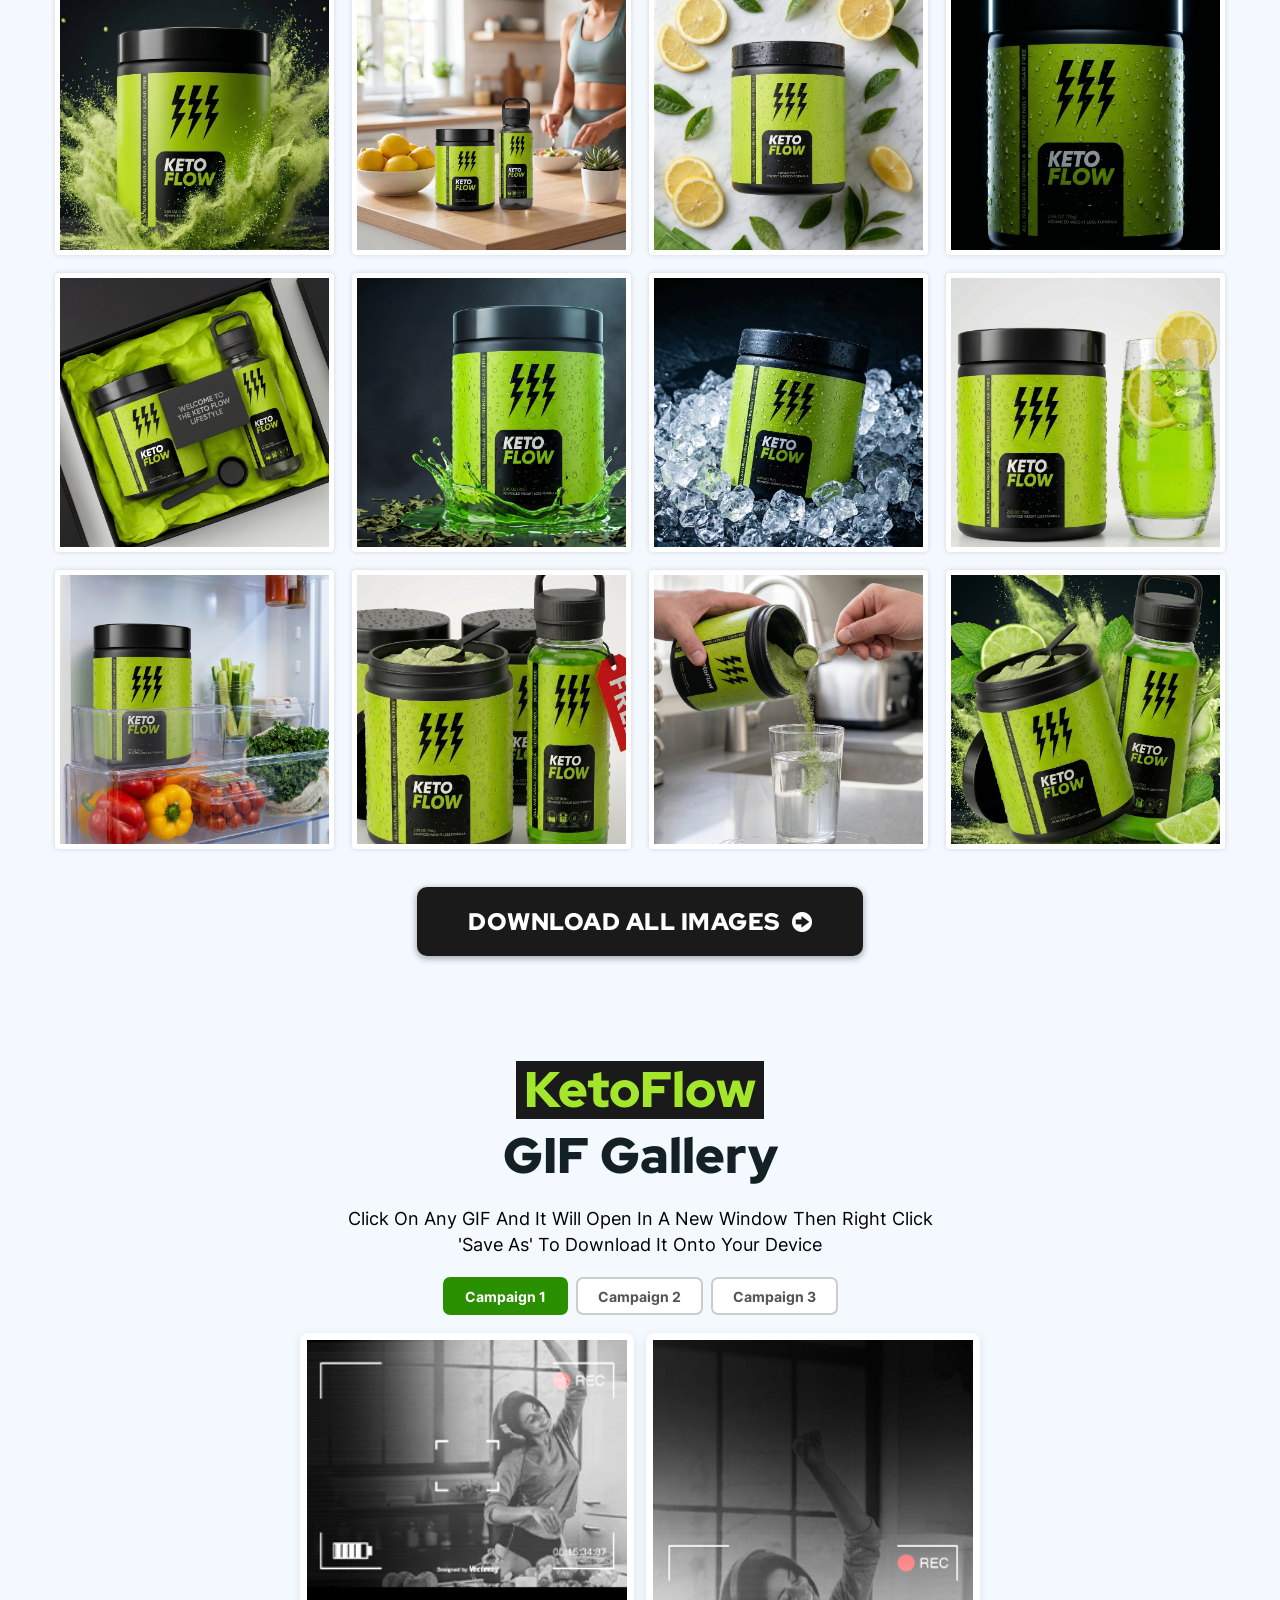
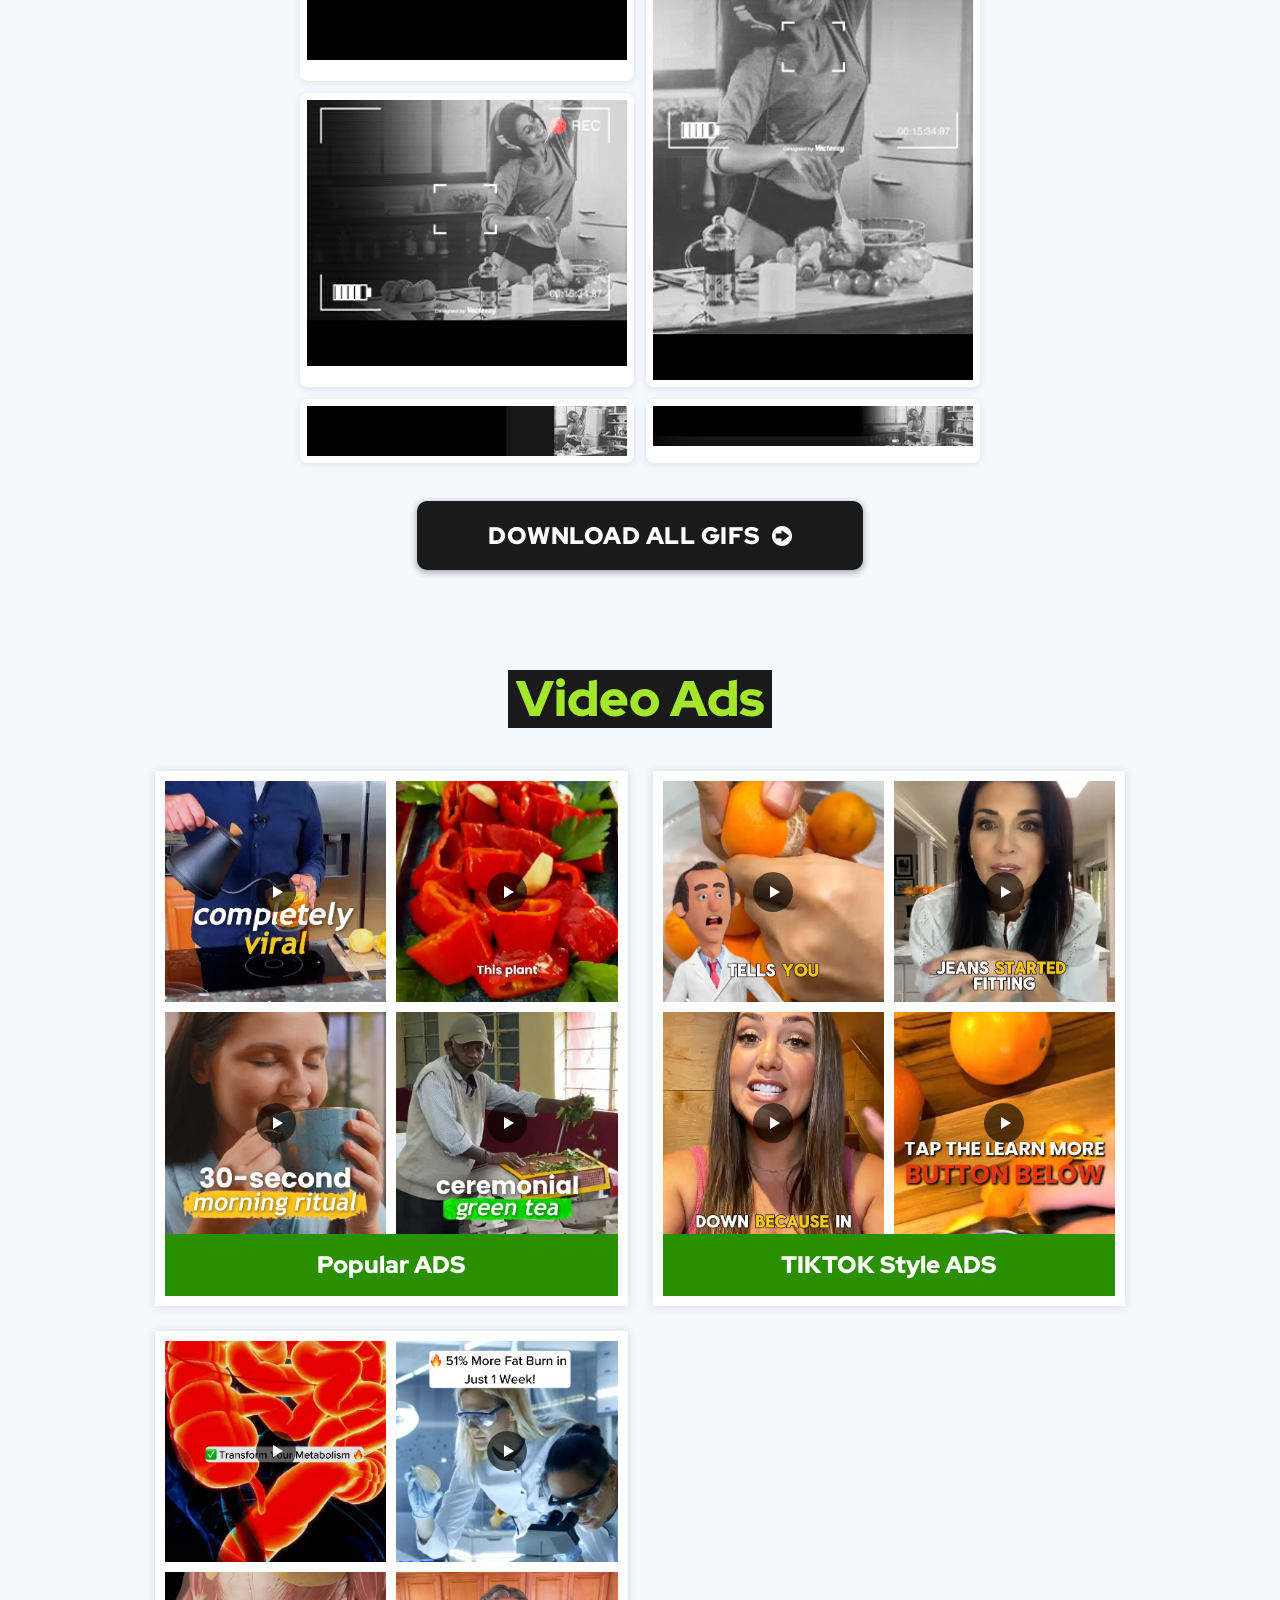
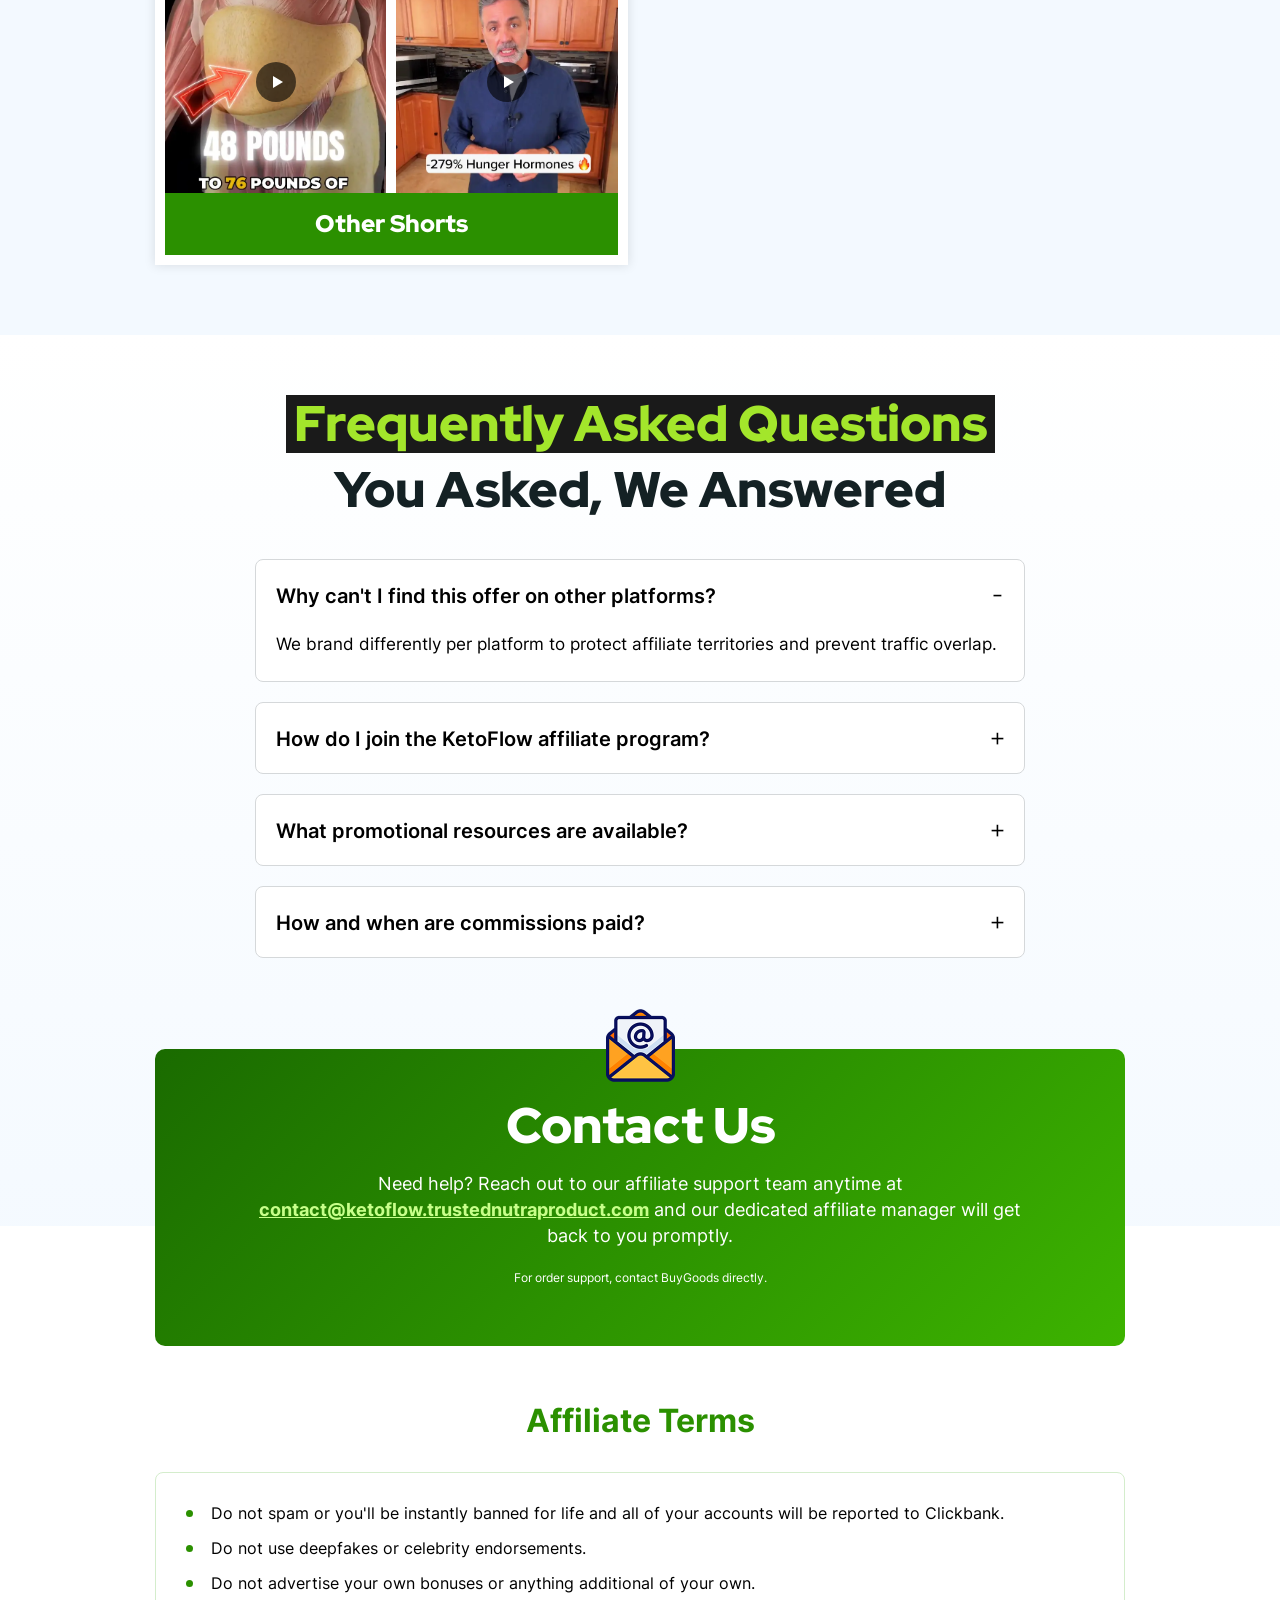
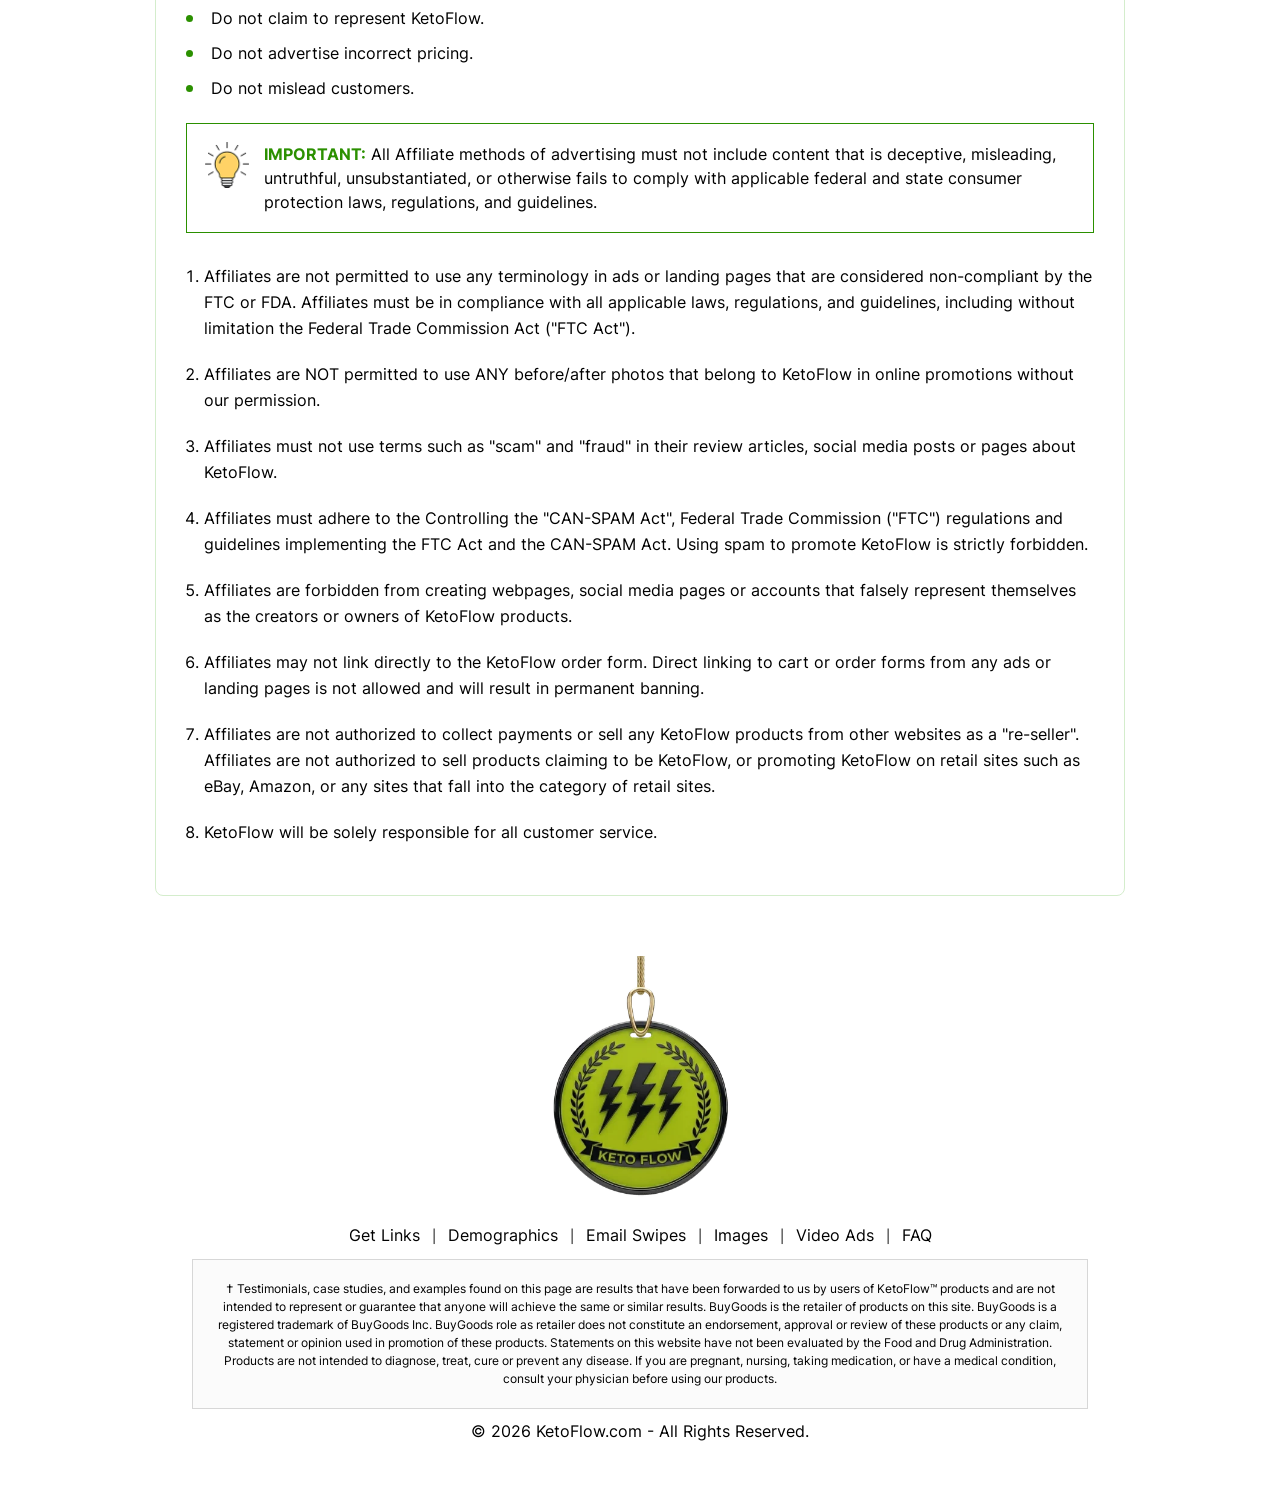
==== commit eaaf7975: "Remove fake-progress loader + shimmer overlay on affiliates page Percentage loader using setInterval" ====
--- a/affiliates/index.html
+++ b/affiliates/index.html
@@ -27,8 +27,6 @@
 #kw-sk.kw-sk-out{opacity:0;pointer-events:none}
 .kw-sk-s{background:linear-gradient(90deg,#122008 25%,#1e3a10 50%,#122008 75%);background-size:400% 100%;animation:kw-skshimmer 1.5s ease-in-out infinite;border-radius:6px}
 @keyframes kw-skshimmer{0%{background-position:100% 0}100%{background-position:-100% 0}}
-/* ── Minimalistic image shimmer (non-gallery images) ── */
-.kw-img-ld{background:linear-gradient(90deg,#1a1a1a 25%,#2e2e2e 50%,#1a1a1a 75%);background-size:400% 100%;animation:kw-skshimmer 1.5s ease-in-out infinite;border-radius:4px}
 /* ── Image grid: See More collapse pattern ── */
 .image_grid_wrap{position:relative}
 .image_grid_wrap.is-collapsed .image_grid{-webkit-mask-image:linear-gradient(to bottom,#000 0%,#000 75%,transparent 100%);mask-image:linear-gradient(to bottom,#000 0%,#000 75%,transparent 100%)}
@@ -991,66 +989,6 @@
             // Close on backdrop click
             document.getElementById('gif-lightbox').addEventListener('click', function(e){
                 if(e.target === this) closeGifPopup();
-            });
-
-            // Minimalistic shimmer loader for all content images
-            (function(){
-                document.querySelectorAll('img').forEach(function(img){
-                    if(img.closest('.image_item')) return; // already has progress-bar loader
-                    if(img.closest('#kw-cb-badge')) return; // static BuyGoods badge
-                    if(img.id === 'kw-proof-lb-img') return; // lightbox placeholder
-                    if(img.complete && img.naturalWidth > 0) return; // already loaded
-                    img.classList.add('kw-img-ld');
-                    var done = function(){ img.classList.remove('kw-img-ld'); };
-                    img.addEventListener('load', done, {once:true});
-                    img.addEventListener('error', done, {once:true});
-                });
-            })();
-
-            // Percentage loader for each image_item
-            document.querySelectorAll('.image_item').forEach(function(item){
-                var a = item.querySelector('a');
-                var img = item.querySelector('img');
-                if(!img) return;
-
-                // Wrap contents
-                var wrap = document.createElement('div');
-                wrap.className = 'kw-img-wrap';
-
-                // Loader overlay
-                var loader = document.createElement('div');
-                loader.className = 'kw-img-loader';
-                loader.innerHTML = '<div class="kw-loader-bar-wrap"><div class="kw-loader-bar"></div></div><span class="kw-loader-pct">0%</span>';
-
-                a.parentNode.insertBefore(wrap, a);
-                wrap.appendChild(a);
-                wrap.appendChild(loader);
-                img.classList.add('loading');
-
-                var bar = loader.querySelector('.kw-loader-bar');
-                var pct = loader.querySelector('.kw-loader-pct');
-                var progress = 0;
-                var interval = setInterval(function(){
-                    progress += Math.random() * 18;
-                    if(progress > 90) progress = 90;
-                    bar.style.width = progress + '%';
-                    pct.textContent = Math.round(progress) + '%';
-                }, 120);
-
-                function onLoaded(){
-                    clearInterval(interval);
-                    bar.style.width = '100%';
-                    pct.textContent = '100%';
-                    img.classList.remove('loading');
-                    setTimeout(function(){ loader.classList.add('done'); }, 250);
-                }
-
-                if(img.complete && img.naturalWidth > 0){
-                    onLoaded();
-                } else {
-                    img.addEventListener('load', onLoaded);
-                    img.addEventListener('error', onLoaded);
-                }
             });
 
         });
--- a/affiliates/css/style.css
+++ b/affiliates/css/style.css
@@ -1837,33 +1837,6 @@
 .kw-img-tab-active { background: #2B9000 !important; border-color: #2B9000 !important; color: #fff !important; }
 .kw-img-panel { display: none; }
 .kw-img-panel-active { display: block; }
-
-/* Image loader overlay */
-.kw-img-wrap { position: relative; overflow: hidden; background: #f0f0f0; }
-.kw-img-wrap img { display: block; width: 100%; transition: opacity .3s; }
-.kw-img-wrap img.loading { opacity: 0; }
-.kw-img-loader {
-    position: absolute; inset: 0;
-    display: flex; flex-direction: column;
-    align-items: center; justify-content: center;
-    background: #f0f0f0;
-    z-index: 2;
-    transition: opacity .3s;
-}
-.kw-img-loader.done { opacity: 0; pointer-events: none; }
-.kw-loader-bar-wrap {
-    width: 70%; height: 4px;
-    background: #ddd; border-radius: 4px; overflow: hidden; margin-bottom: 6px;
-}
-.kw-loader-bar {
-    height: 100%; width: 0%;
-    background: #2B9000; border-radius: 4px;
-    transition: width .1s linear;
-}
-.kw-loader-pct {
-    font-size: 12px; font-weight: 700;
-    color: #2B9000; font-family: 'Inter', sans-serif;
-}
 
 /* ============================================================
    Email Swipe Section
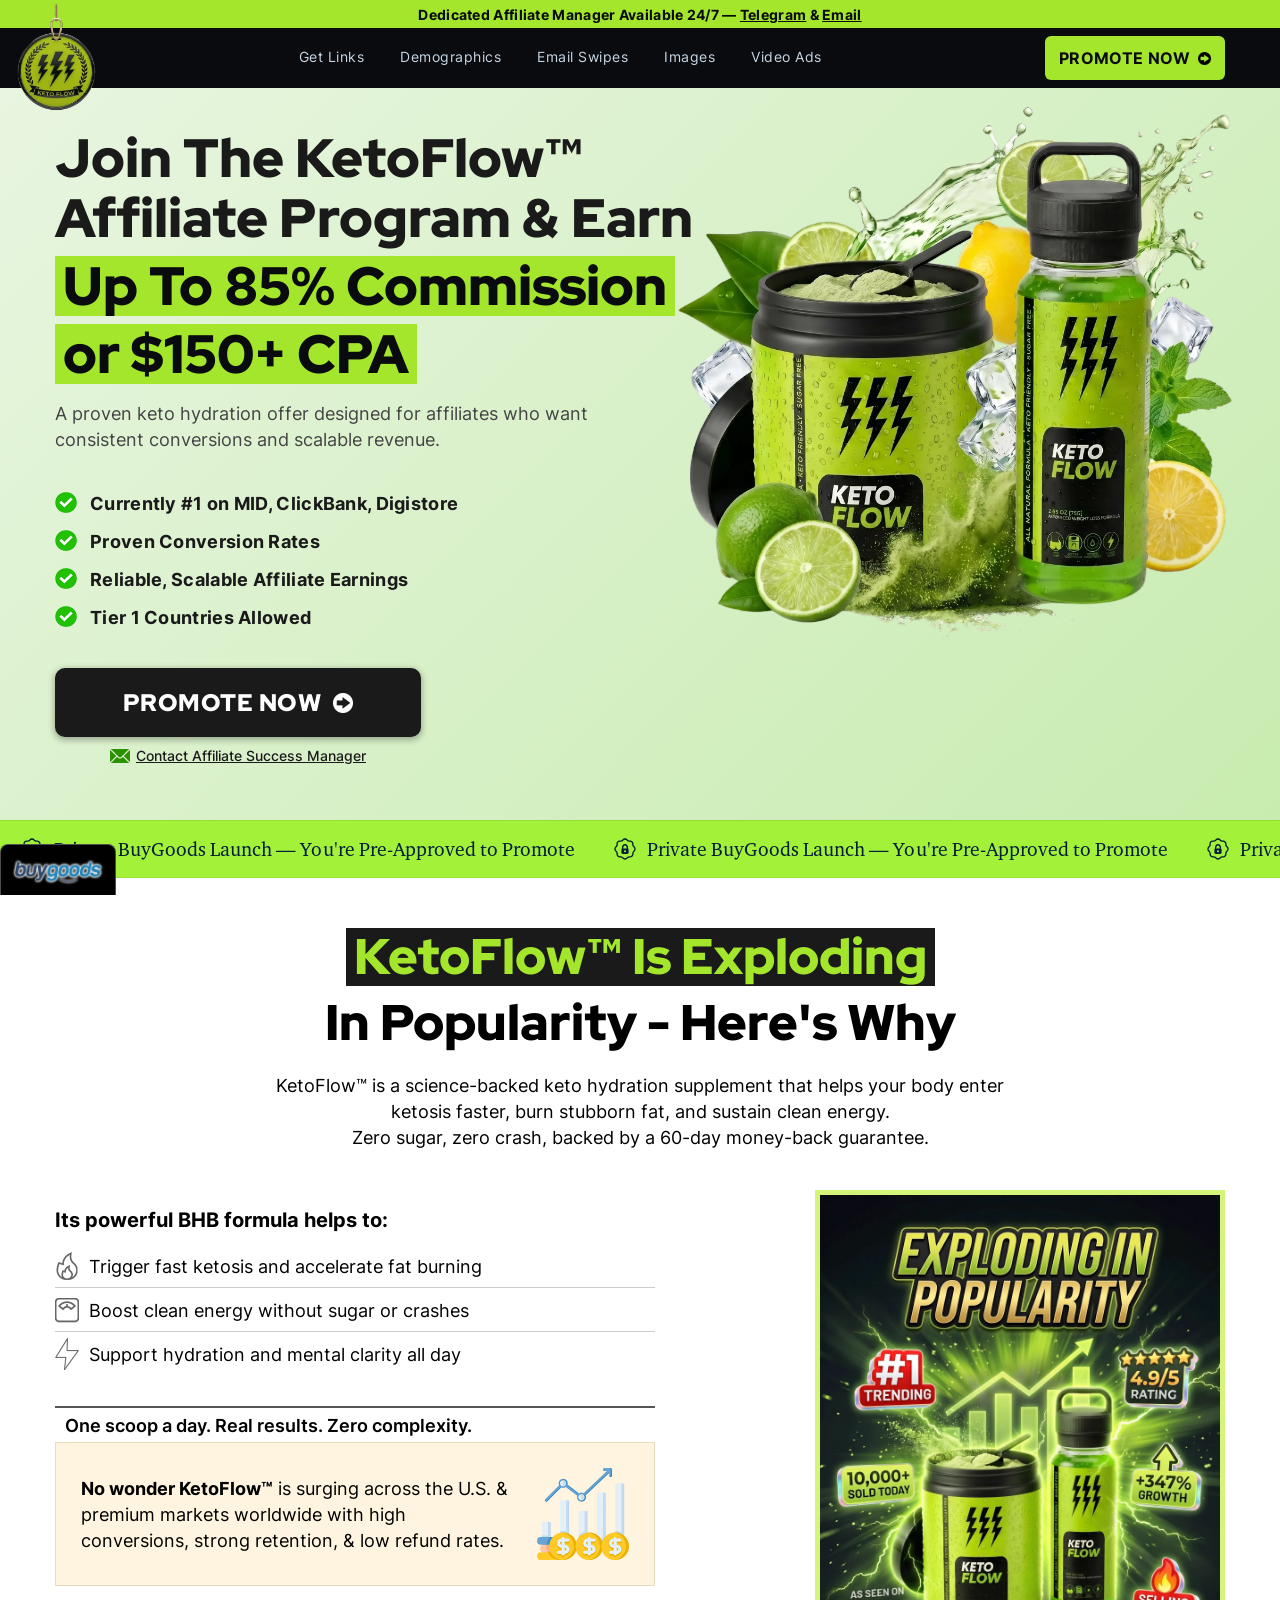
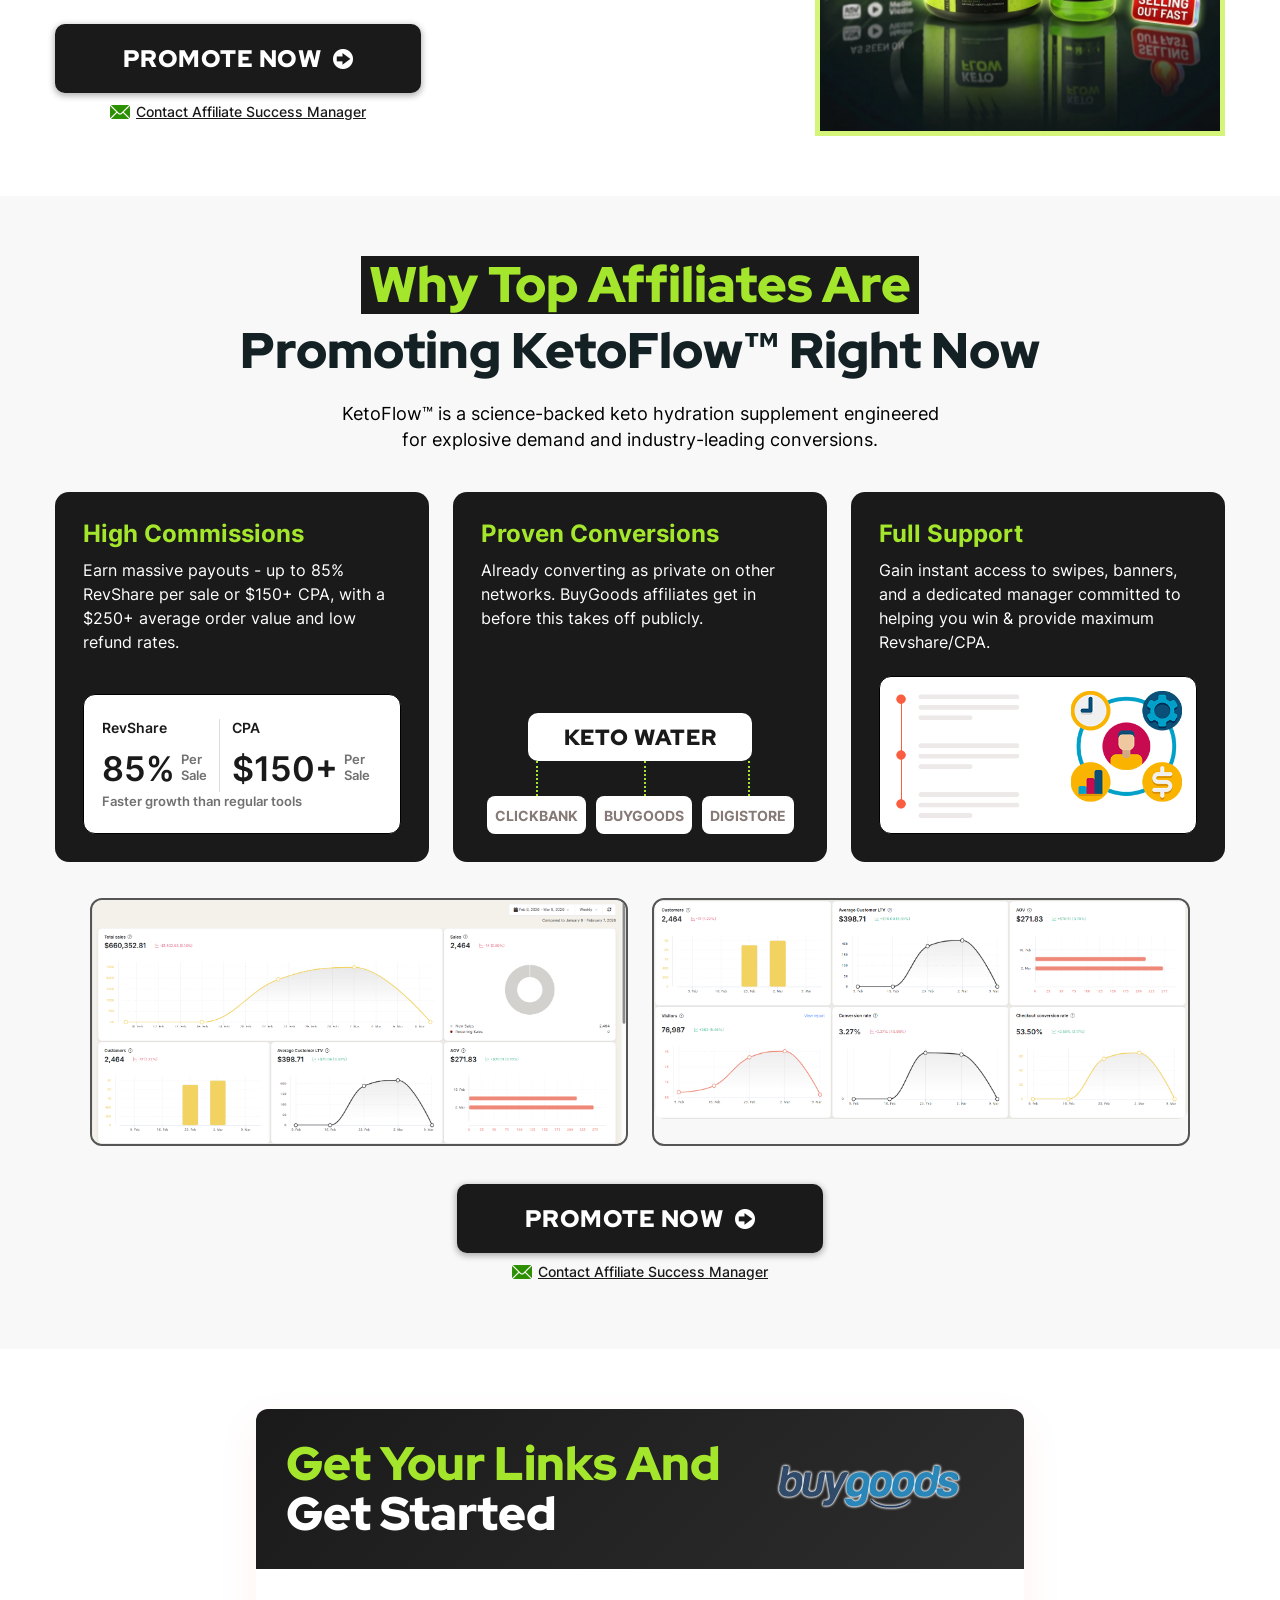
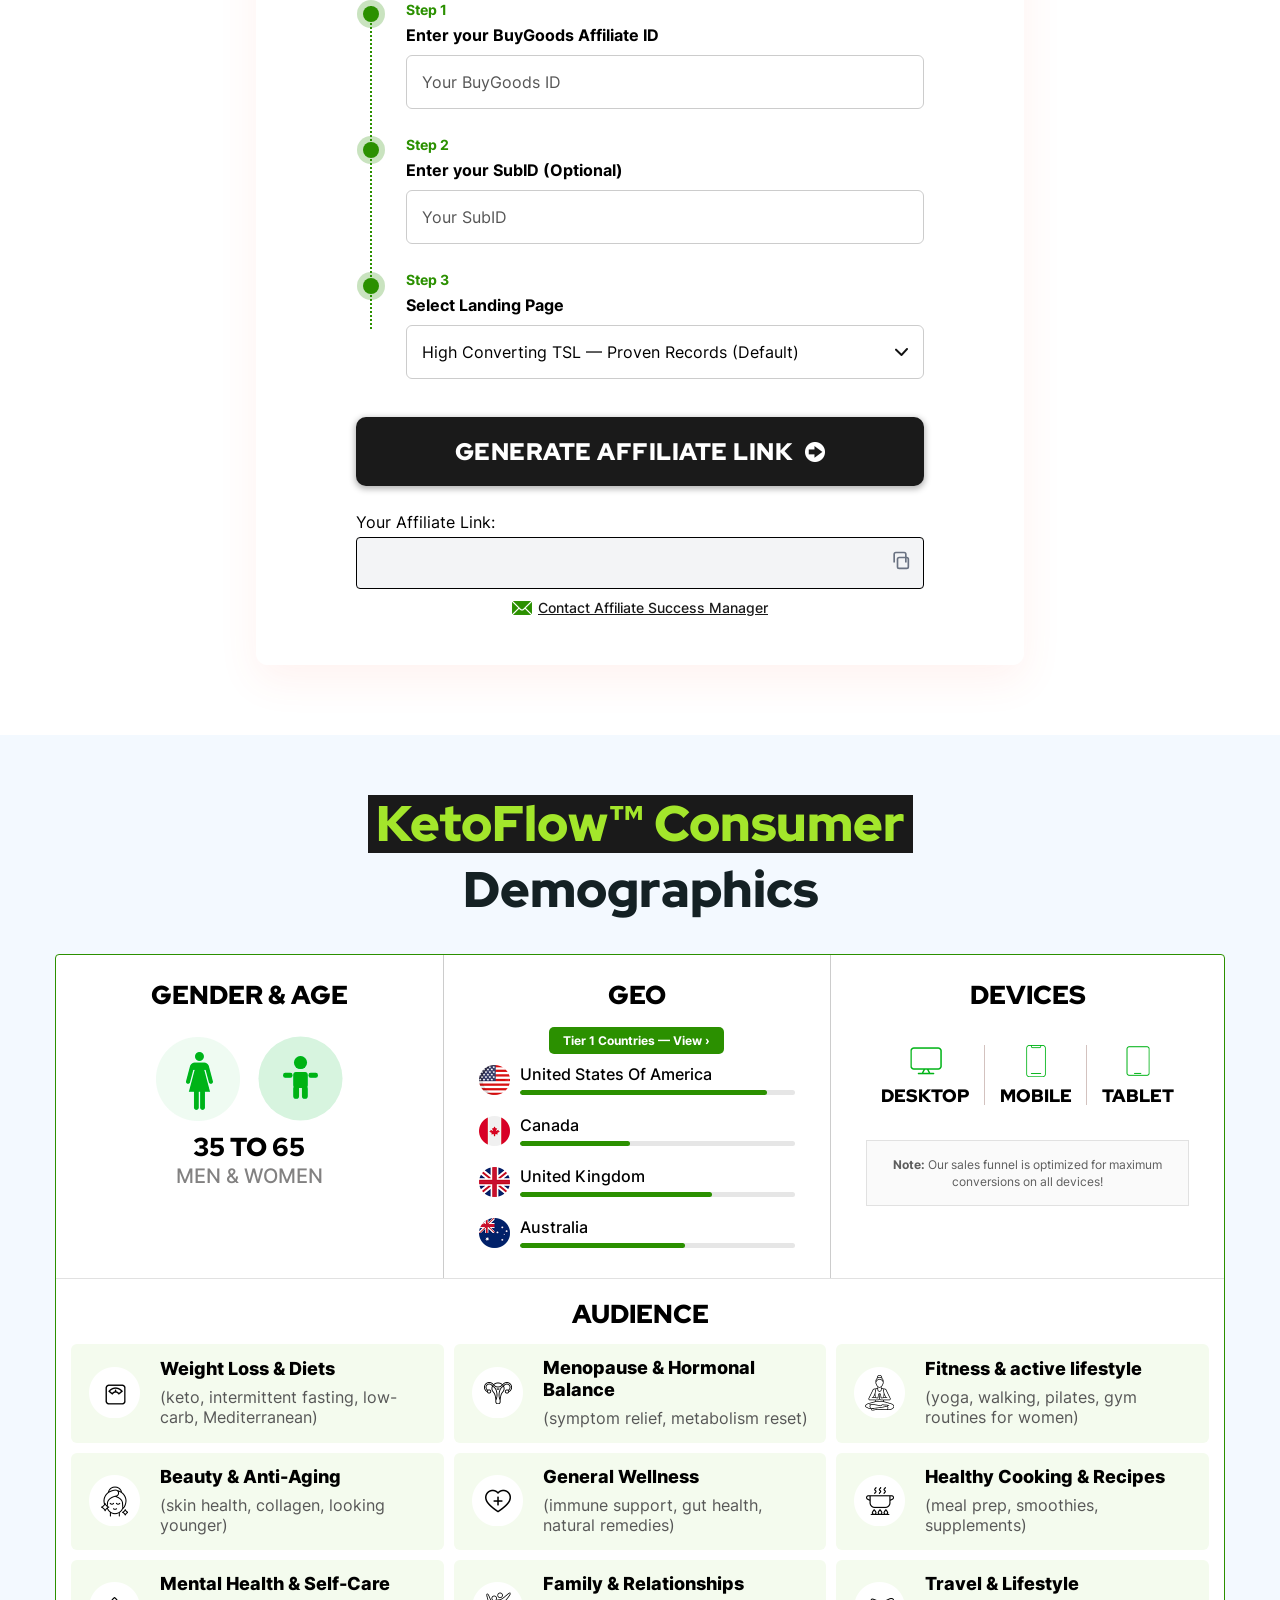
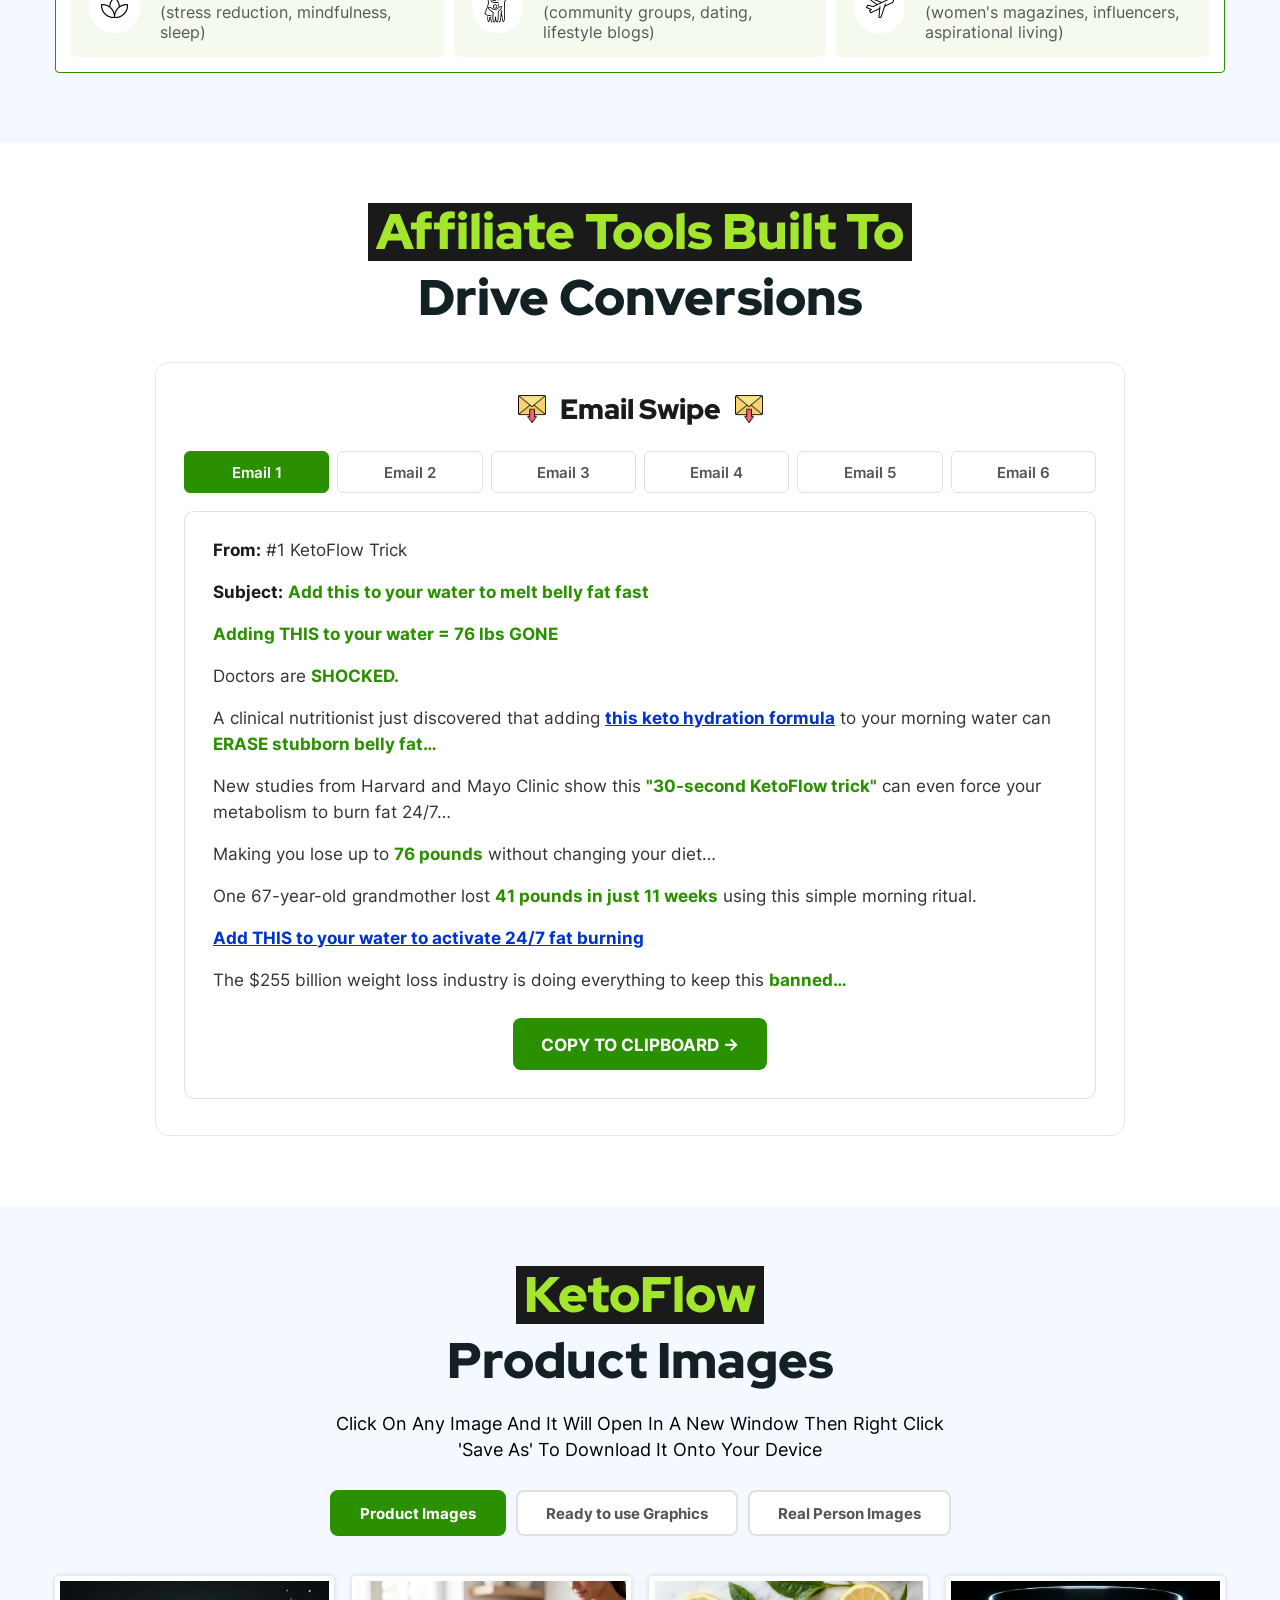
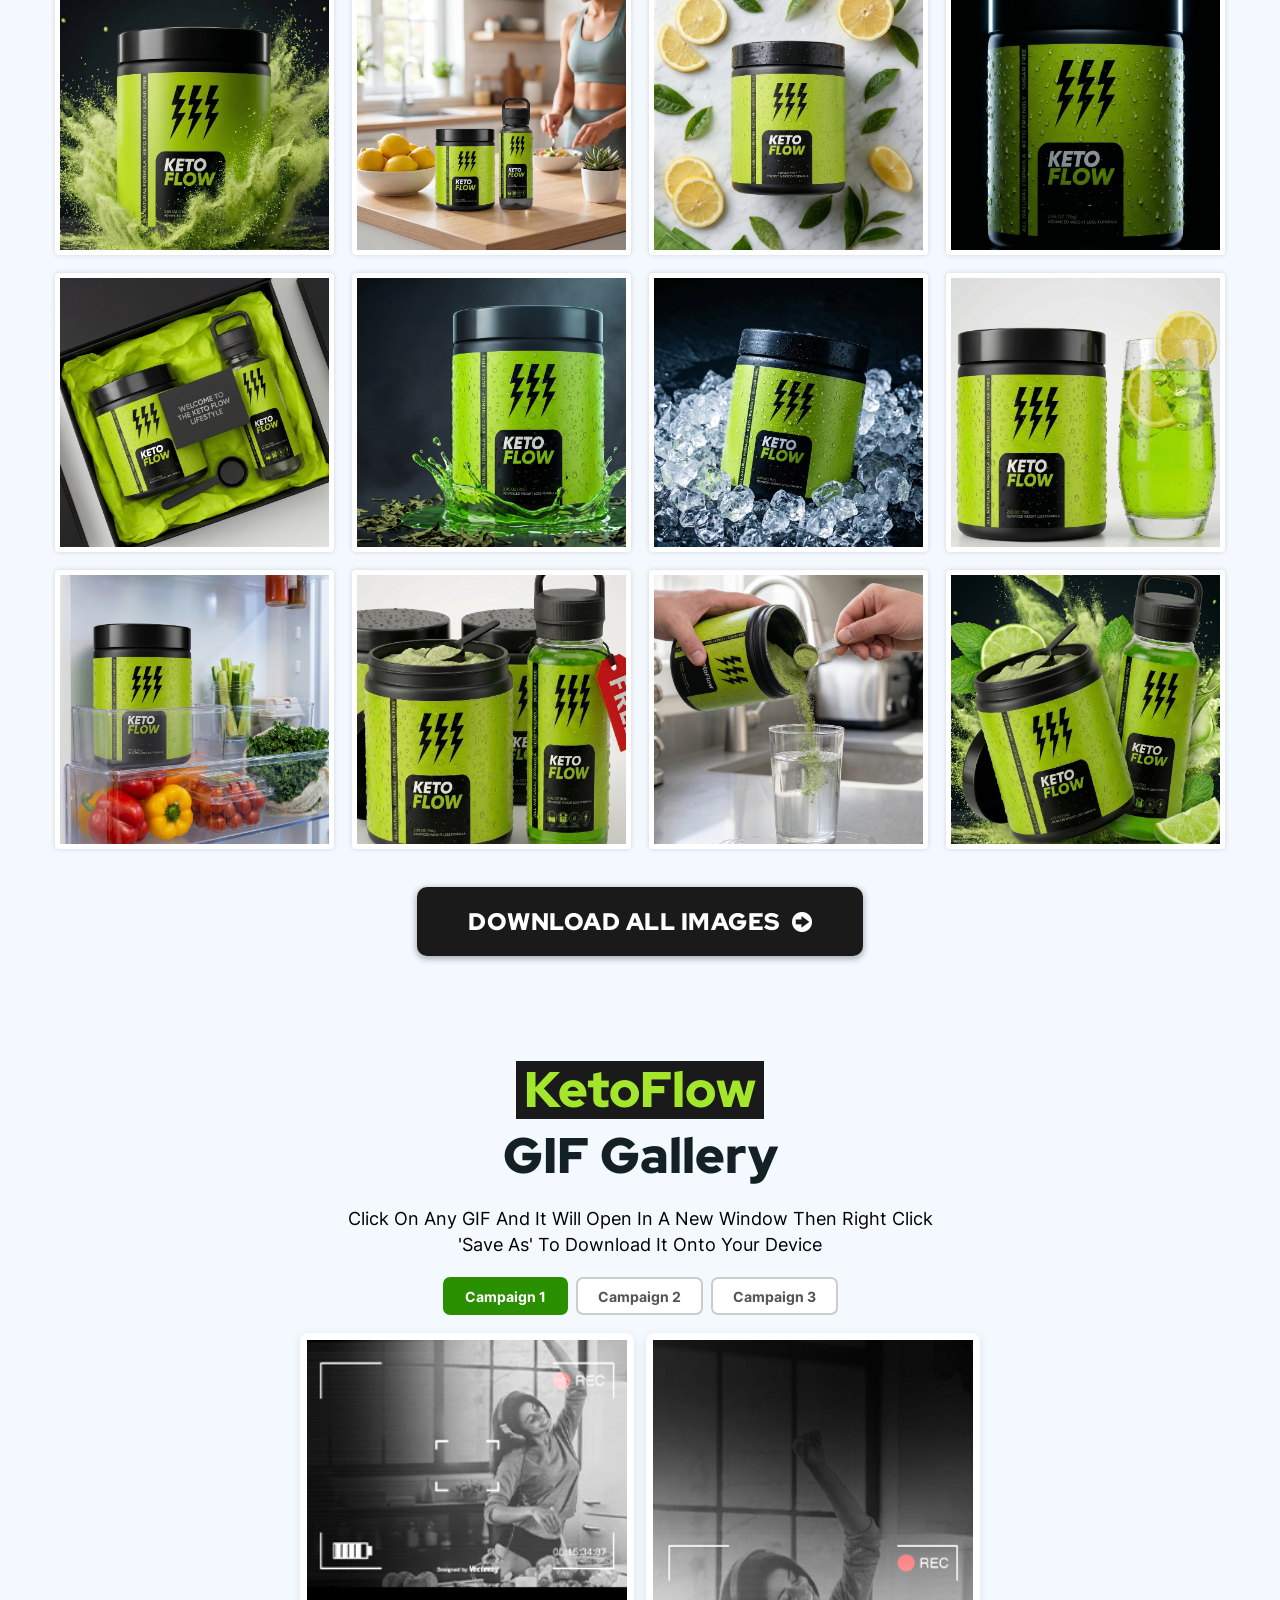
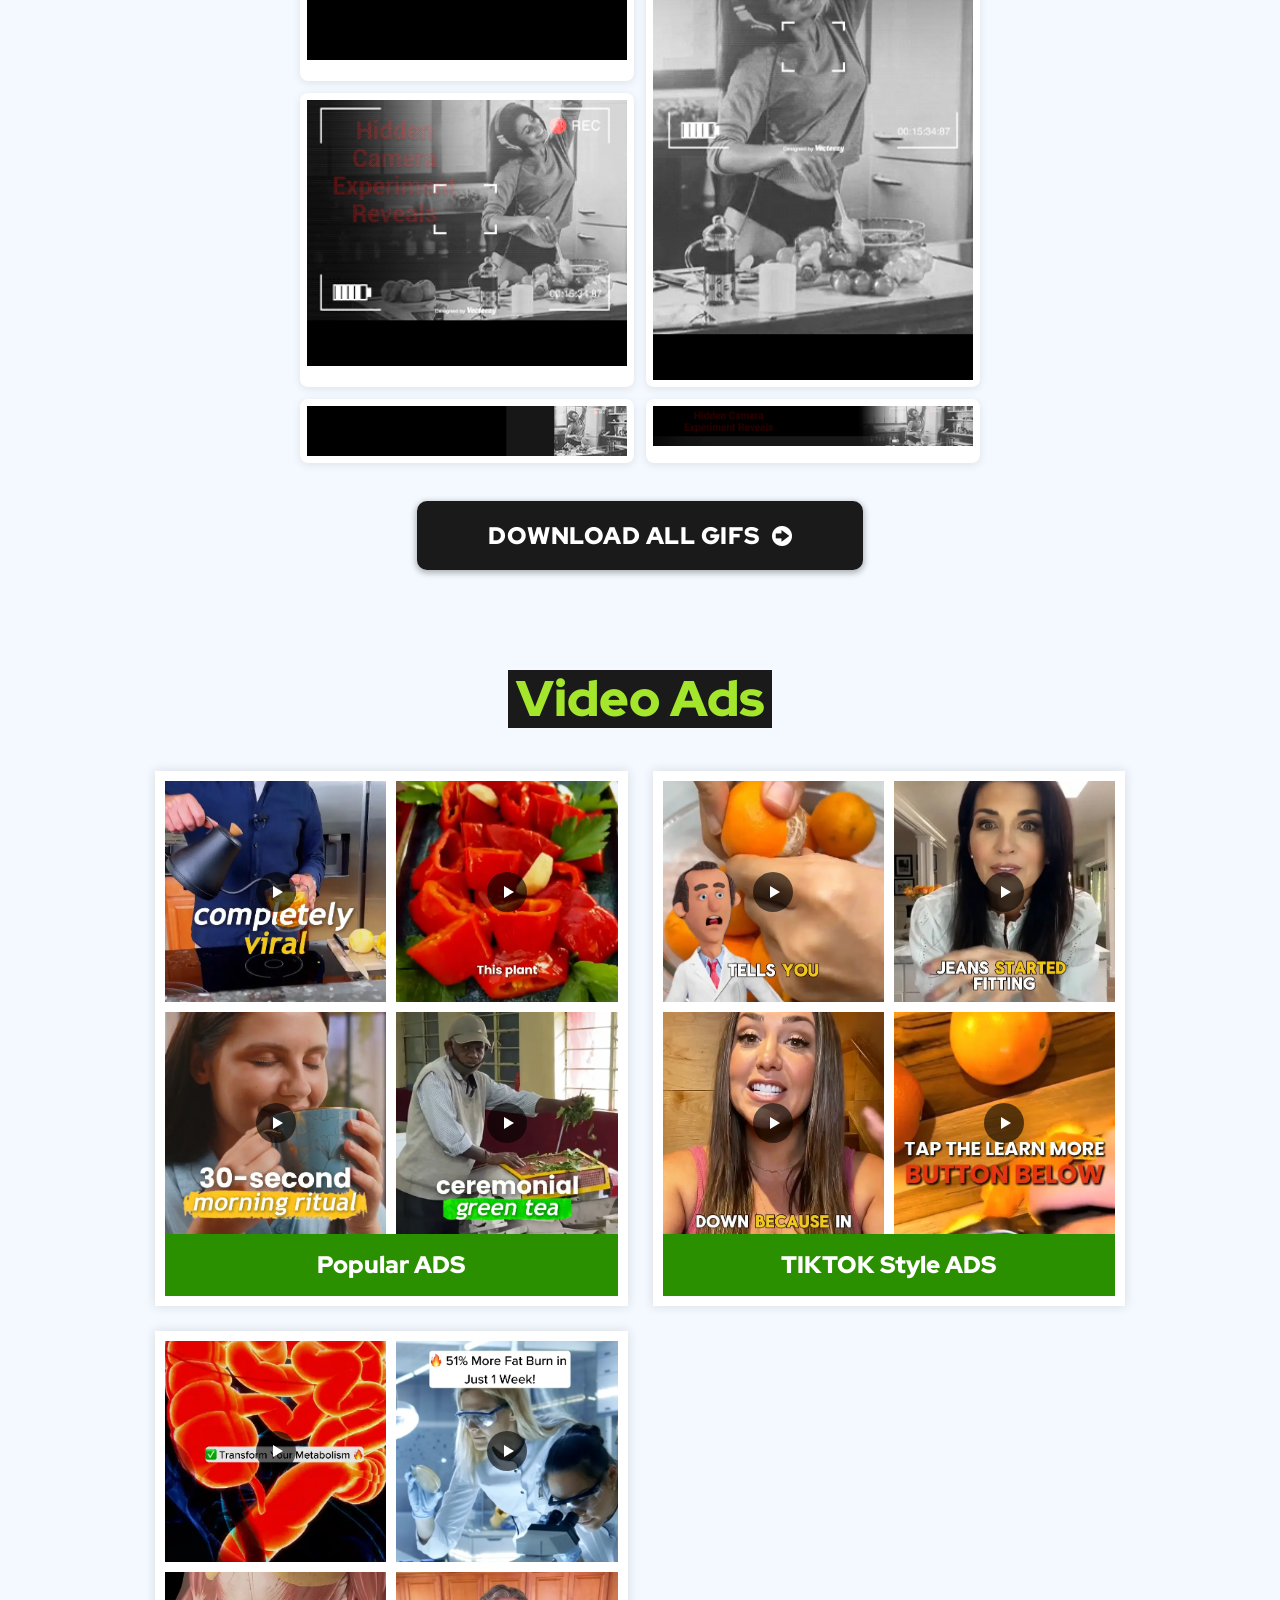
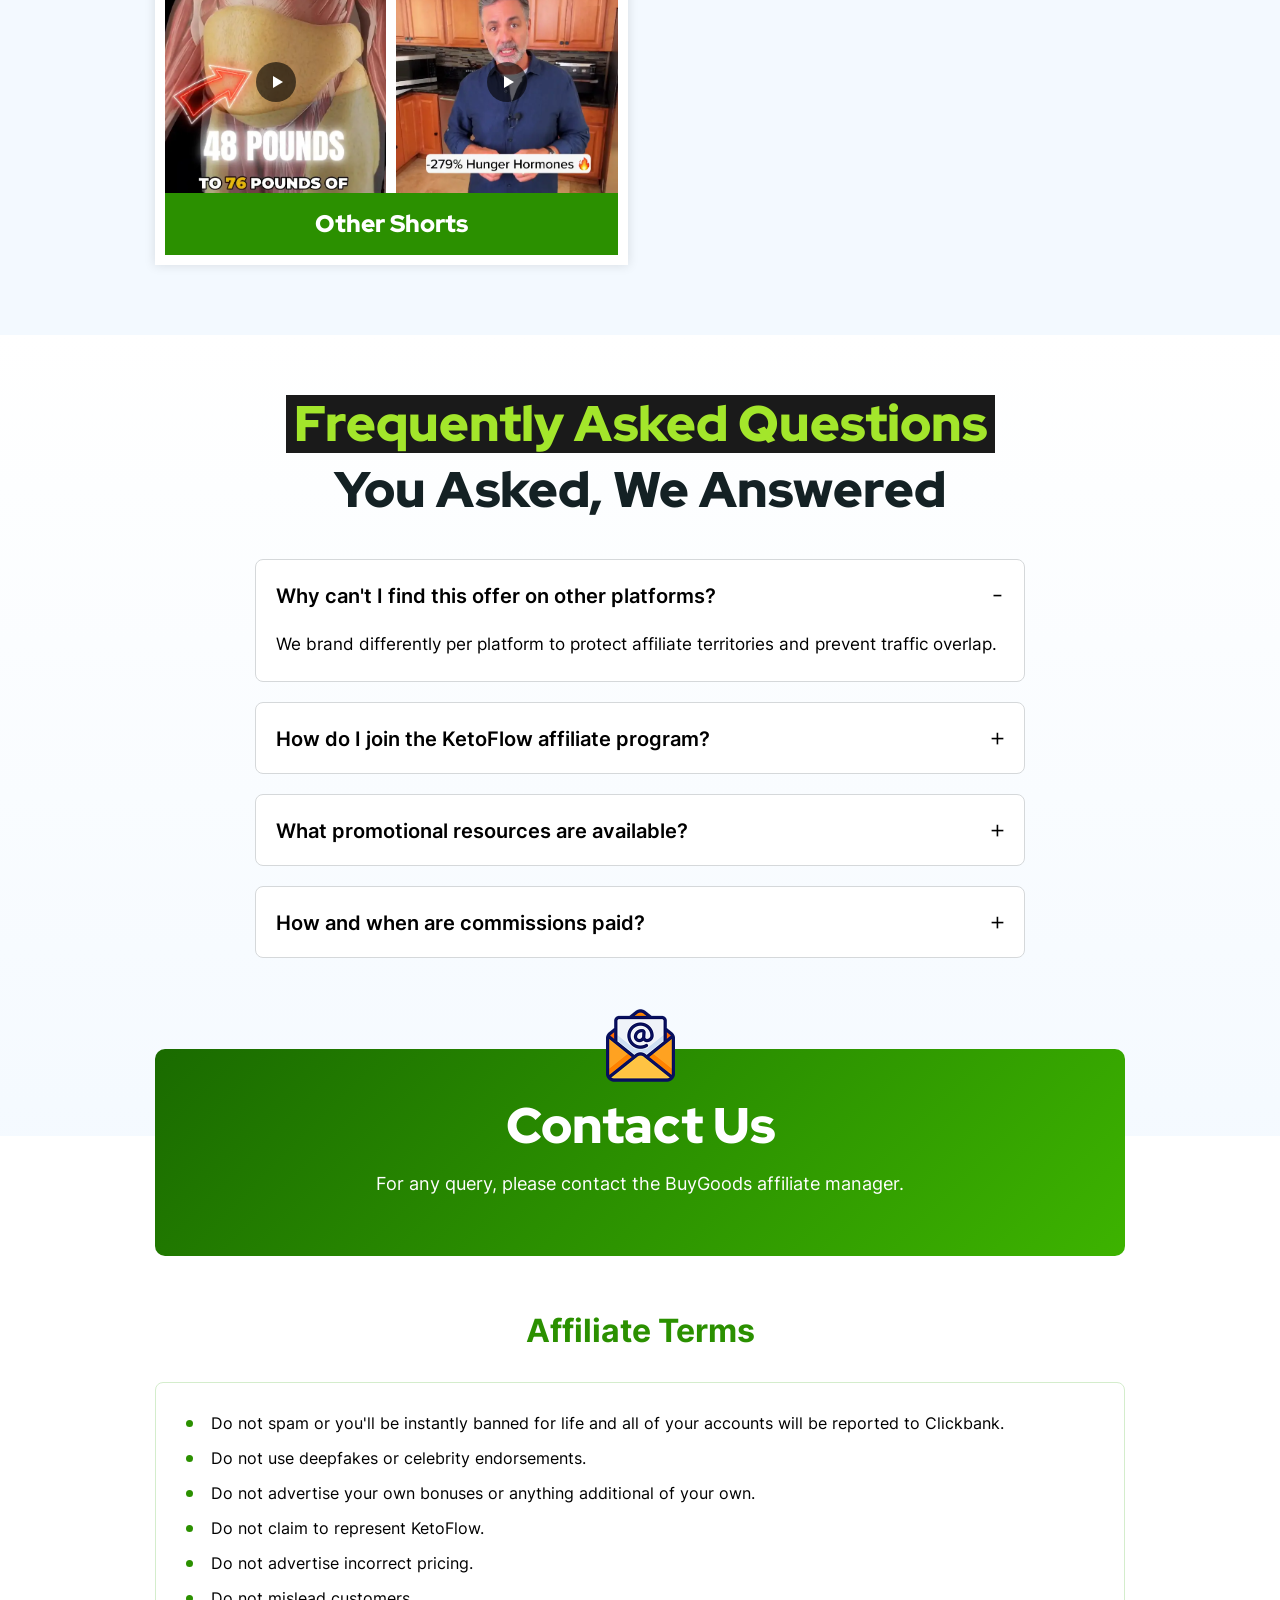
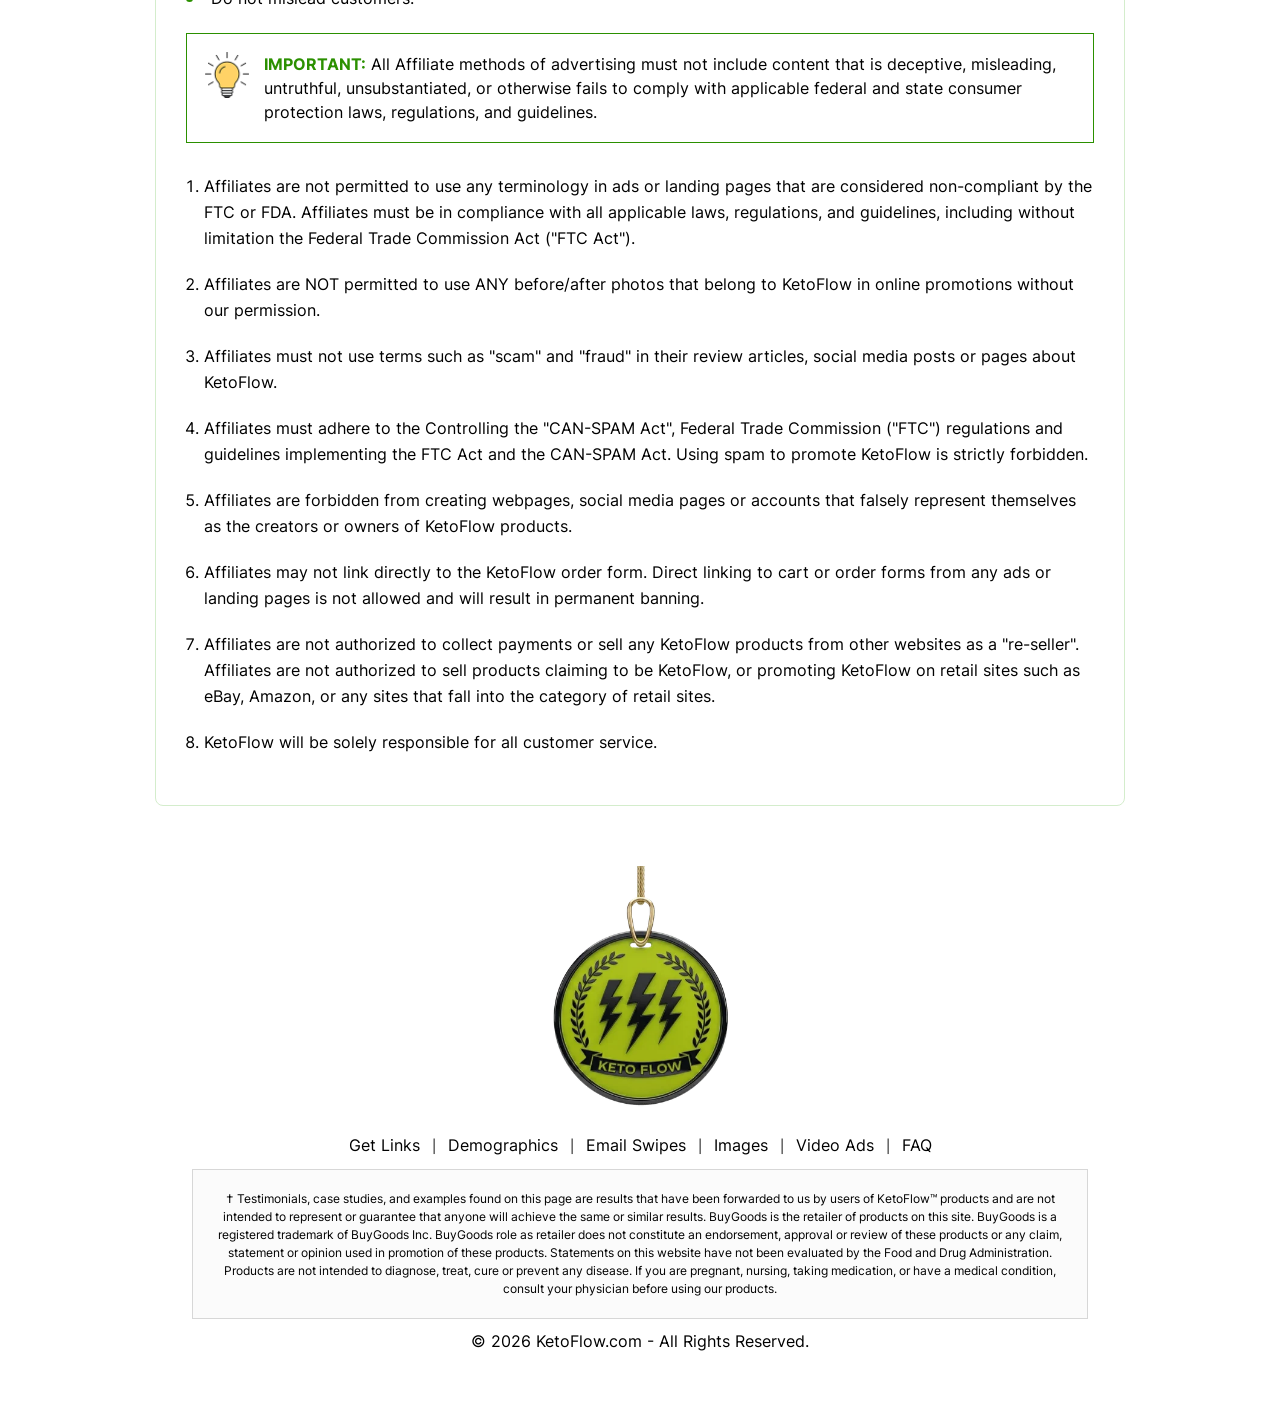
==== commit c8486723: "affiliates: route queries to BuyGoods, remove floating Telegram icon - Replace vendor email contact " ====
--- a/affiliates/index.html
+++ b/affiliates/index.html
@@ -27,6 +27,23 @@
 #kw-sk.kw-sk-out{opacity:0;pointer-events:none}
 .kw-sk-s{background:linear-gradient(90deg,#122008 25%,#1e3a10 50%,#122008 75%);background-size:400% 100%;animation:kw-skshimmer 1.5s ease-in-out infinite;border-radius:6px}
 @keyframes kw-skshimmer{0%{background-position:100% 0}100%{background-position:-100% 0}}
+/* ── Skeleton: top progress bar ── */
+#kw-sk-progress{position:absolute;top:0;left:0;right:0;height:3px;background:rgba(255,255,255,0.06);z-index:10002;overflow:hidden}
+#kw-sk-progress-fill{height:100%;width:0%;background:#A4F13A;box-shadow:0 0 8px rgba(164,241,58,0.55);transition:width .15s ease-out}
+/* ── Skeleton: 3-line scrolling witty list ── */
+.kw-witty-wrap{position:absolute;left:50%;top:50%;transform:translate(-50%,-50%);width:min(92%,640px);height:132px;overflow:hidden;color:#fff;font-family:'Lora','Georgia',serif;font-size:22px;font-weight:500;line-height:44px;text-align:center;z-index:5;pointer-events:none;-webkit-mask-image:linear-gradient(180deg,rgba(0,0,0,0.5) 0%,rgba(0,0,0,0.5) 30%,rgba(0,0,0,1) 38%,rgba(0,0,0,1) 62%,rgba(0,0,0,0.5) 70%,rgba(0,0,0,0.5) 100%);mask-image:linear-gradient(180deg,rgba(0,0,0,0.5) 0%,rgba(0,0,0,0.5) 30%,rgba(0,0,0,1) 38%,rgba(0,0,0,1) 62%,rgba(0,0,0,0.5) 70%,rgba(0,0,0,0.5) 100%)}
+.kw-witty-list{margin:0;padding:0;list-style:none;animation:kwWittyScroll 7.5s ease-in-out infinite;will-change:transform}
+.kw-witty-list li{height:44px;display:flex;align-items:center;justify-content:center;gap:12px}
+.kw-witty-icon{color:#A4F13A;flex-shrink:0;display:inline-flex;align-items:center;justify-content:center;width:24px;height:24px}
+.kw-witty-icon svg{width:24px;height:24px;display:block}
+@keyframes kwWittyScroll{
+  0%,13.33%   {transform:translateY(0)}
+  20%,33.33%  {transform:translateY(-44px)}
+  40%,53.33%  {transform:translateY(-88px)}
+  60%,73.33%  {transform:translateY(-132px)}
+  80%,93.33%  {transform:translateY(-176px)}
+  100%        {transform:translateY(-220px)}
+}
 /* ── Image grid: See More collapse pattern ── */
 .image_grid_wrap{position:relative}
 .image_grid_wrap.is-collapsed .image_grid{-webkit-mask-image:linear-gradient(to bottom,#000 0%,#000 75%,transparent 100%);mask-image:linear-gradient(to bottom,#000 0%,#000 75%,transparent 100%)}
@@ -180,6 +197,25 @@
 
         <!-- ── Skeleton Loader ── -->
         <div id="kw-sk" aria-hidden="true" role="presentation">
+          <!-- Top progress bar -->
+          <div id="kw-sk-progress"><div id="kw-sk-progress-fill"></div></div>
+          <!-- Inline SVG icon used by witty list -->
+          <svg style="position:absolute;width:0;height:0" aria-hidden="true">
+            <symbol id="kw-aff-witty-tick" viewBox="0 0 24 24">
+              <path d="M5 13l4 4L19 7" fill="none" stroke="currentColor" stroke-width="2.4" stroke-linecap="round" stroke-linejoin="round"/>
+            </symbol>
+          </svg>
+          <!-- Centered scrolling witty status list -->
+          <div class="kw-witty-wrap">
+            <ul class="kw-witty-list">
+              <li><span class="kw-witty-icon"><svg><use href="#kw-aff-witty-tick"/></svg></span>Welcome, affiliate partner!</li>
+              <li><span class="kw-witty-icon"><svg><use href="#kw-aff-witty-tick"/></svg></span>Loading commission rates&hellip;</li>
+              <li><span class="kw-witty-icon"><svg><use href="#kw-aff-witty-tick"/></svg></span>Up to 85% per sale</li>
+              <li><span class="kw-witty-icon"><svg><use href="#kw-aff-witty-tick"/></svg></span>Preparing email swipes &amp; banners</li>
+              <li><span class="kw-witty-icon"><svg><use href="#kw-aff-witty-tick"/></svg></span>Tier 1 traffic friendly</li>
+              <li><span class="kw-witty-icon"><svg><use href="#kw-aff-witty-tick"/></svg></span>Welcome, affiliate partner!</li>
+            </ul>
+          </div>
           <!-- Nav -->
           <div style="height:65px;display:flex;align-items:center;justify-content:space-between;padding:0 40px;border-bottom:1px solid #1a2e12;background:#0d1a0a">
             <div class="kw-sk-s" style="width:110px;height:38px;border-radius:8px"></div>
@@ -1392,8 +1428,7 @@
                 <div class="mail_box">
                     <img src="images/mail-box-icon.webp" alt="" class="mail_box_icon">
                     <p class="common_heading">Contact Us</p>
-                    <p class="mail_box_txt1">Need help? Reach out to our affiliate support team anytime at <a href="mailto:contact@ketoflow.trustednutraproduct.com">contact@ketoflow.trustednutraproduct.com</a> and our dedicated affiliate manager will get back to you promptly.</p>
-                    <p class="mail_box_txt2">For order support, contact BuyGoods directly.</p>
+                    <p class="mail_box_txt1">For any query, please contact the BuyGoods affiliate manager.</p>
                 </div>
             </div>
         </div>
@@ -1759,21 +1794,33 @@
     <script defer src="https://static.cloudflareinsights.com/beacon.min.js/v8c78df7c7c0f484497ecbca7046644da1771523124516" integrity="sha512-8DS7rgIrAmghBFwoOTujcf6D9rXvH8xm8JQ1Ja01h9QX8EzXldiszufYa4IFfKdLUKTTrnSFXLDkUEOTrZQ8Qg==" data-cf-beacon='{"version":"2024.11.0","token":"6d990e46786c4fd0bd6c112974965458","server_timing":{"name":{"cfCacheStatus":true,"cfEdge":true,"cfExtPri":true,"cfL4":true,"cfOrigin":true,"cfSpeedBrain":true},"location_startswith":null}}' crossorigin="anonymous"></script>
 
 <script>
-/* ── Skeleton dismiss (waits for hero bg + product image) ── */
+/* ── Skeleton dismiss + progress (waits for hero bg + product image) ── */
 (function(){
   var sk=document.getElementById('kw-sk');
   if(!sk)return;
+  var fill=document.getElementById('kw-sk-progress-fill');
   var done=false;
   var loaded=0, needed=2;
+  var startTime=Date.now();
+  var crawlTimer=null;
+  function setPct(p){if(fill)fill.style.width=Math.max(0,Math.min(100,p))+'%';}
+  function update(){
+    var imgPct=(loaded/needed)*100;
+    var timePct=Math.min((Date.now()-startTime)/4000*90,90);
+    setPct(Math.max(imgPct,timePct));
+  }
+  crawlTimer=setInterval(update,80);
   function dismiss(){
     if(done)return; done=true;
+    if(crawlTimer){clearInterval(crawlTimer); crawlTimer=null;}
+    setPct(100);
     sk.classList.add('kw-sk-out');
     setTimeout(function(){if(sk.parentNode)sk.parentNode.removeChild(sk);},500);
     /* Signal: notification + exit popup wait for this */
     window.__skDismissed=true;
     try{document.dispatchEvent(new Event('kw:sk-dismissed'));}catch(e){}
   }
-  function tick(){loaded++; if(loaded>=needed)dismiss();}
+  function tick(){loaded++; update(); if(loaded>=needed)dismiss();}
   var a=new Image(); a.onload=a.onerror=tick; a.src='images/banner-bg.webp';
   var b=new Image(); b.onload=b.onerror=tick; b.src='images/banner-product.webp';
   /* Hard fallback: 4s max */
@@ -1781,7 +1828,6 @@
 })();
 </script>
 
-<!-- Floating Telegram Button -->
 <!-- BuyGoods Sticky Badge — bottom left -->
 <div id="kw-cb-wrap">
   <div id="kw-cb-badge">
@@ -1818,43 +1864,6 @@
 </style>
 </style>
 
-<a href="https://t.me/TrustedNutraProduct" target="_blank" id="kw-tg-float" title="Contact us on Telegram">
-  <img src="https://static.vecteezy.com/system/resources/previews/020/964/381/non_2x/telegram-circle-icon-for-web-design-free-png.png" alt="Telegram" id="kw-tg-icon-img">
-</a>
-
-<style>
-#kw-tg-float {
-  position: fixed;
-  bottom: 28px;
-  right: 24px;
-  z-index: 9999;
-  display: flex;
-  align-items: center;
-  justify-content: center;
-  width: 58px;
-  height: 58px;
-  background: transparent;
-  border-radius: 50%;
-  box-shadow: 0 4px 18px rgba(34,158,217,.45);
-  text-decoration: none;
-  transition: box-shadow .2s, transform .2s;
-}
-#kw-tg-float:hover {
-  box-shadow: 0 6px 24px rgba(34,158,217,.75);
-  transform: scale(1.08);
-}
-#kw-tg-icon-img {
-  width: 58px;
-  height: 58px;
-  display: block;
-  border-radius: 50%;
-}
-@media (max-width: 767px) {
-  #kw-tg-float { bottom: 18px; right: 14px; width: 52px; height: 52px; }
-  #kw-tg-icon-img { width: 52px; height: 52px; }
-}
-</style>
-
 </body>
 
 </html>
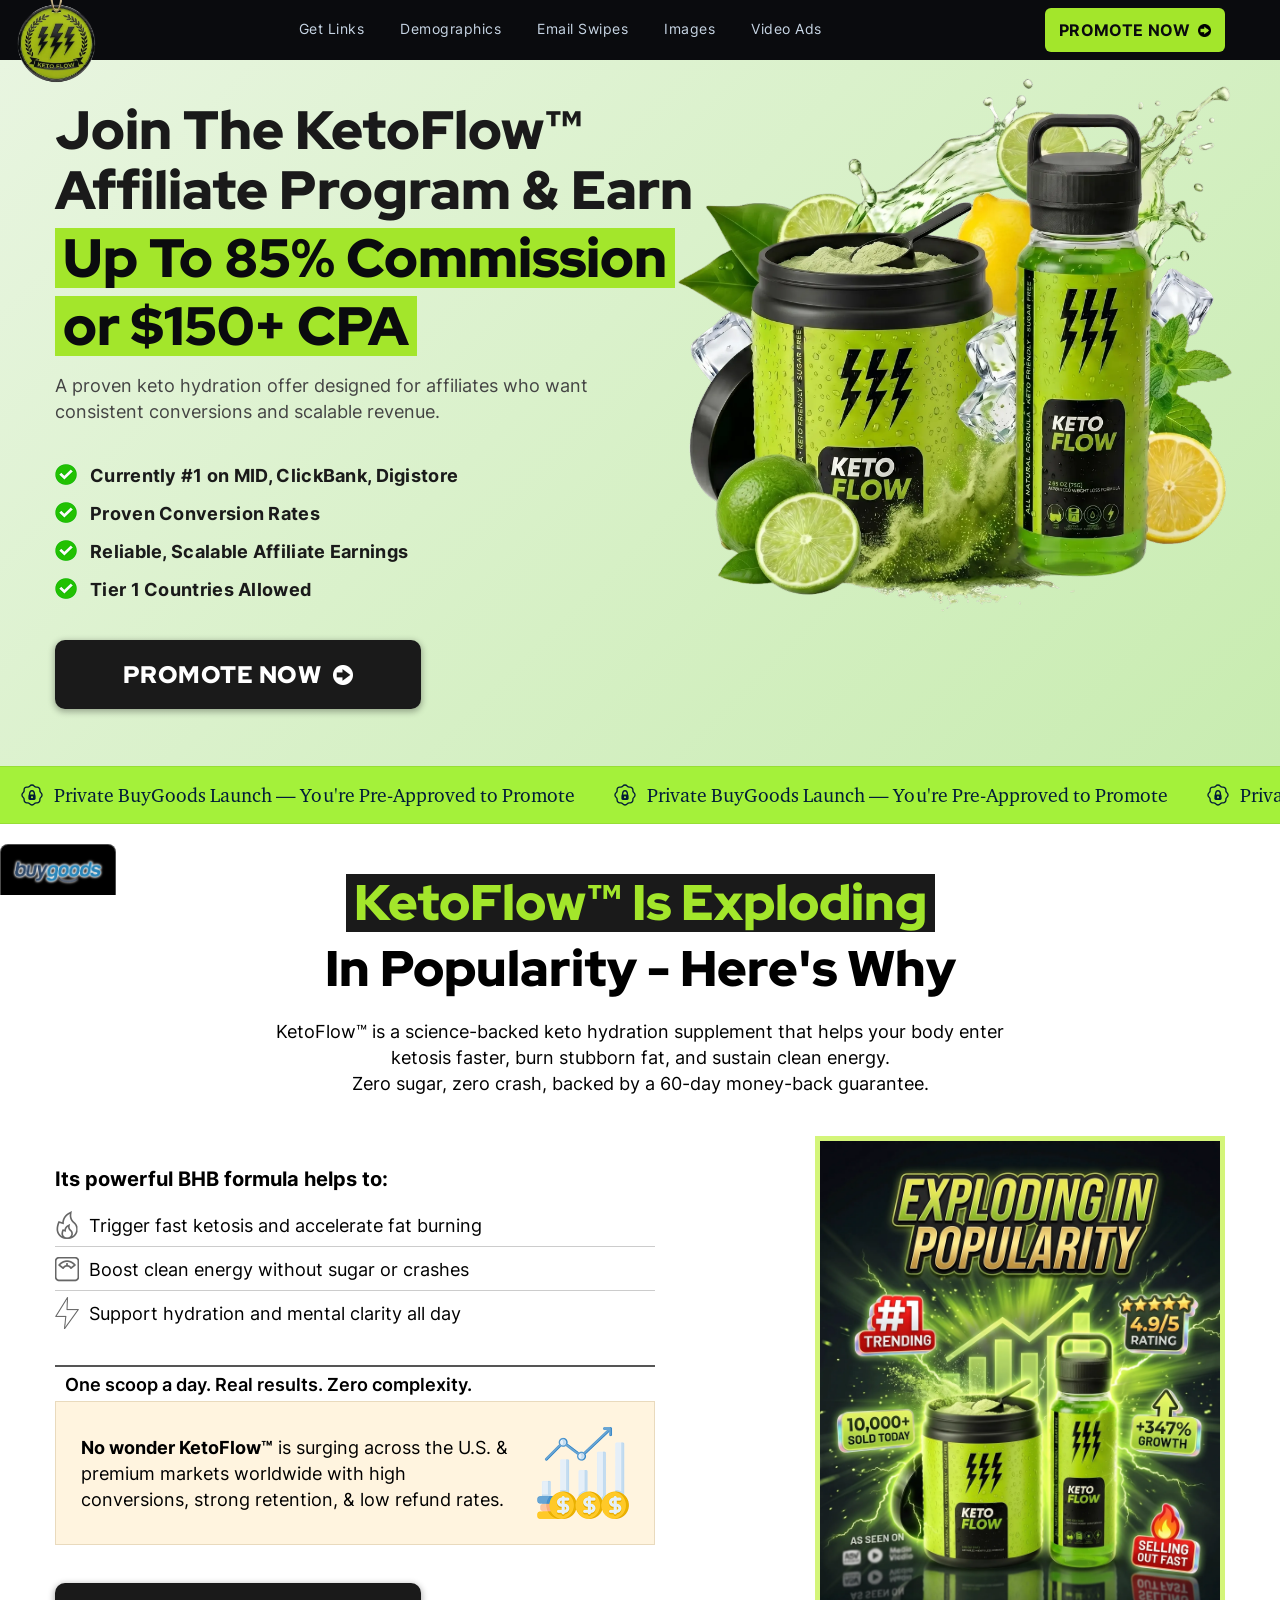
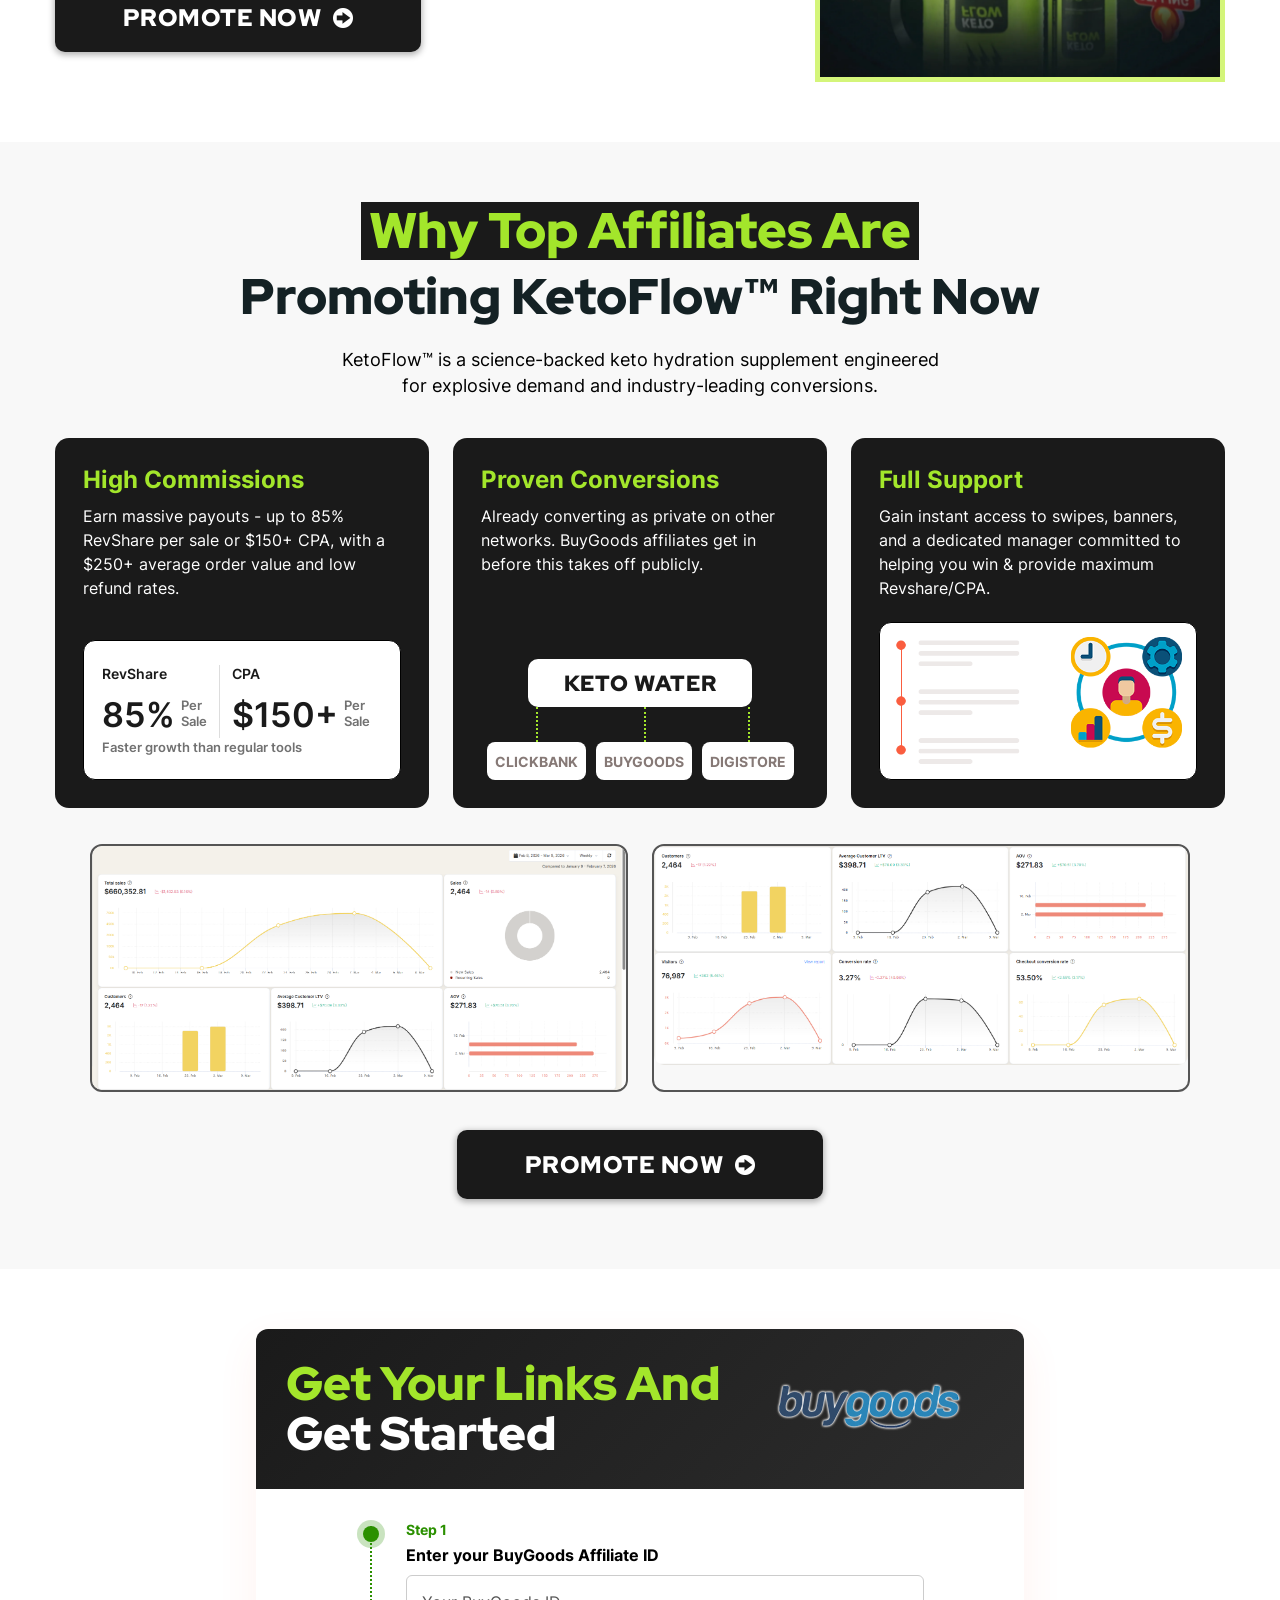
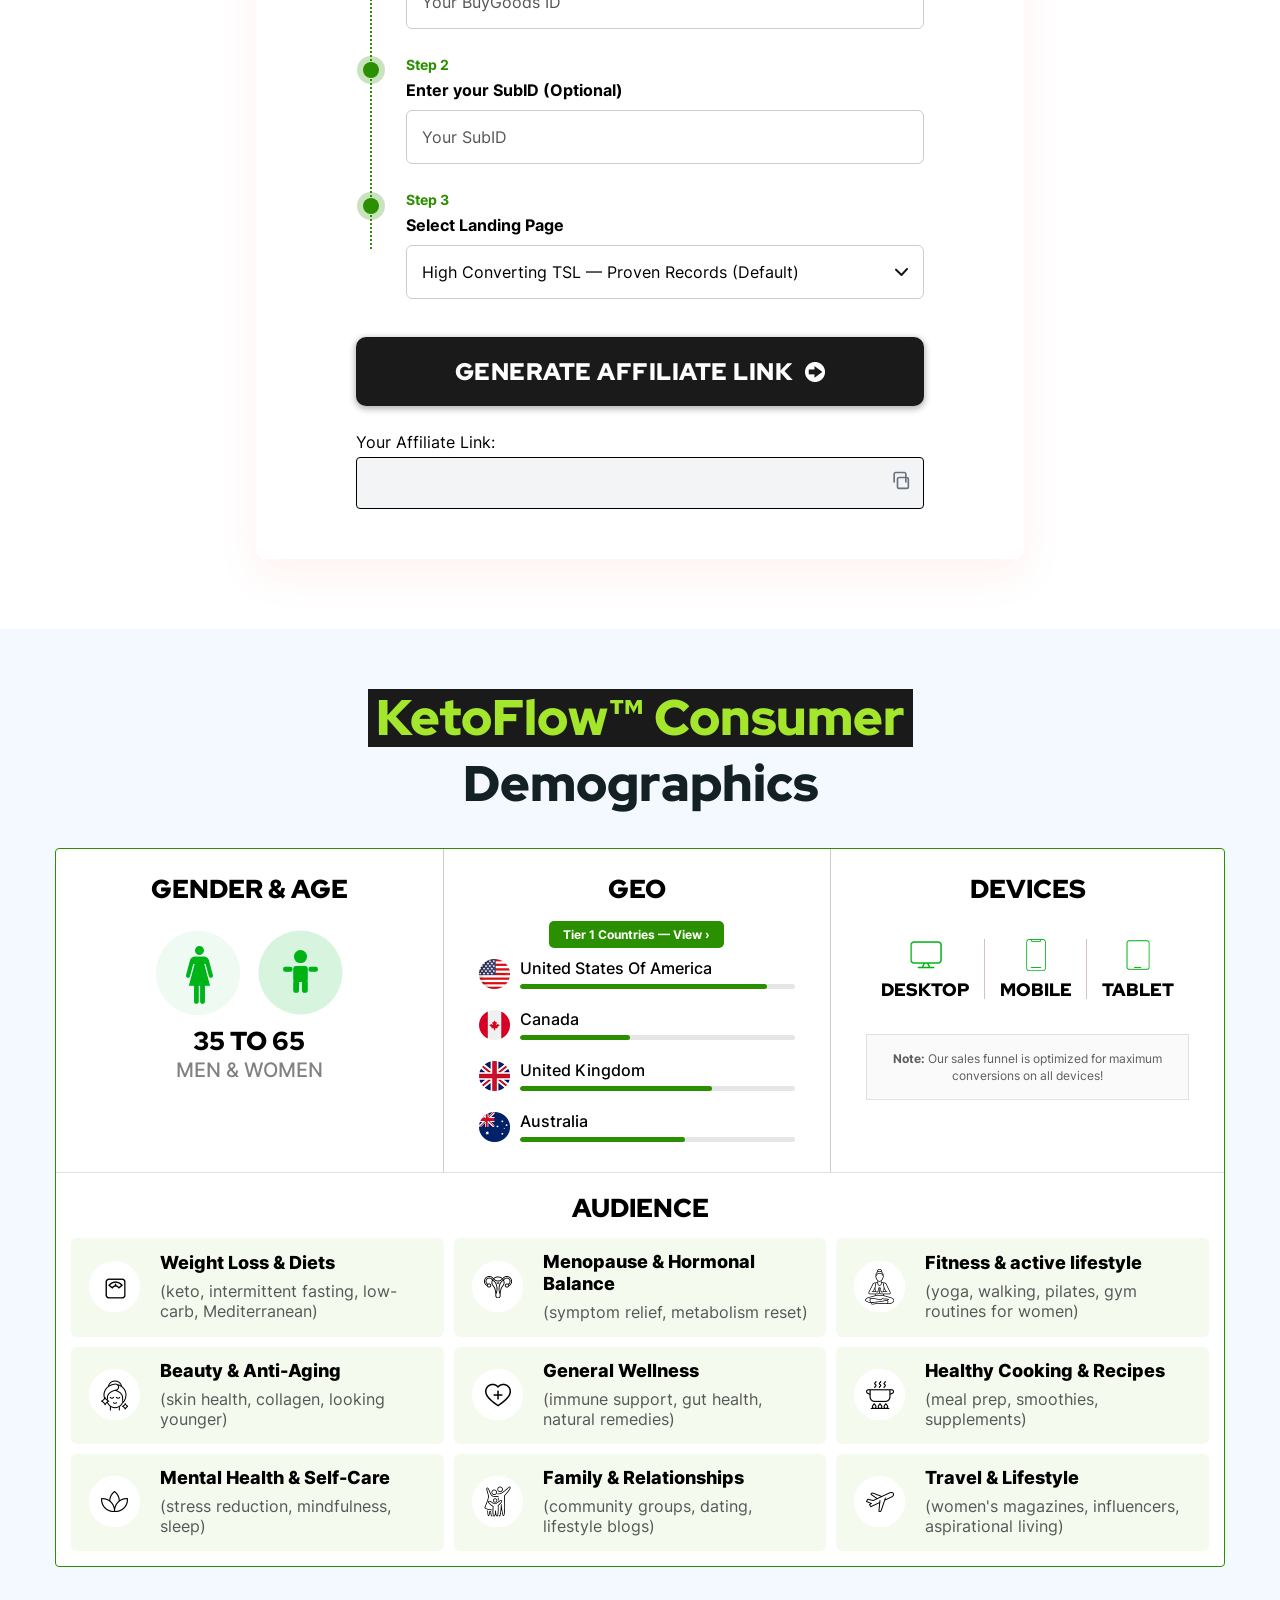
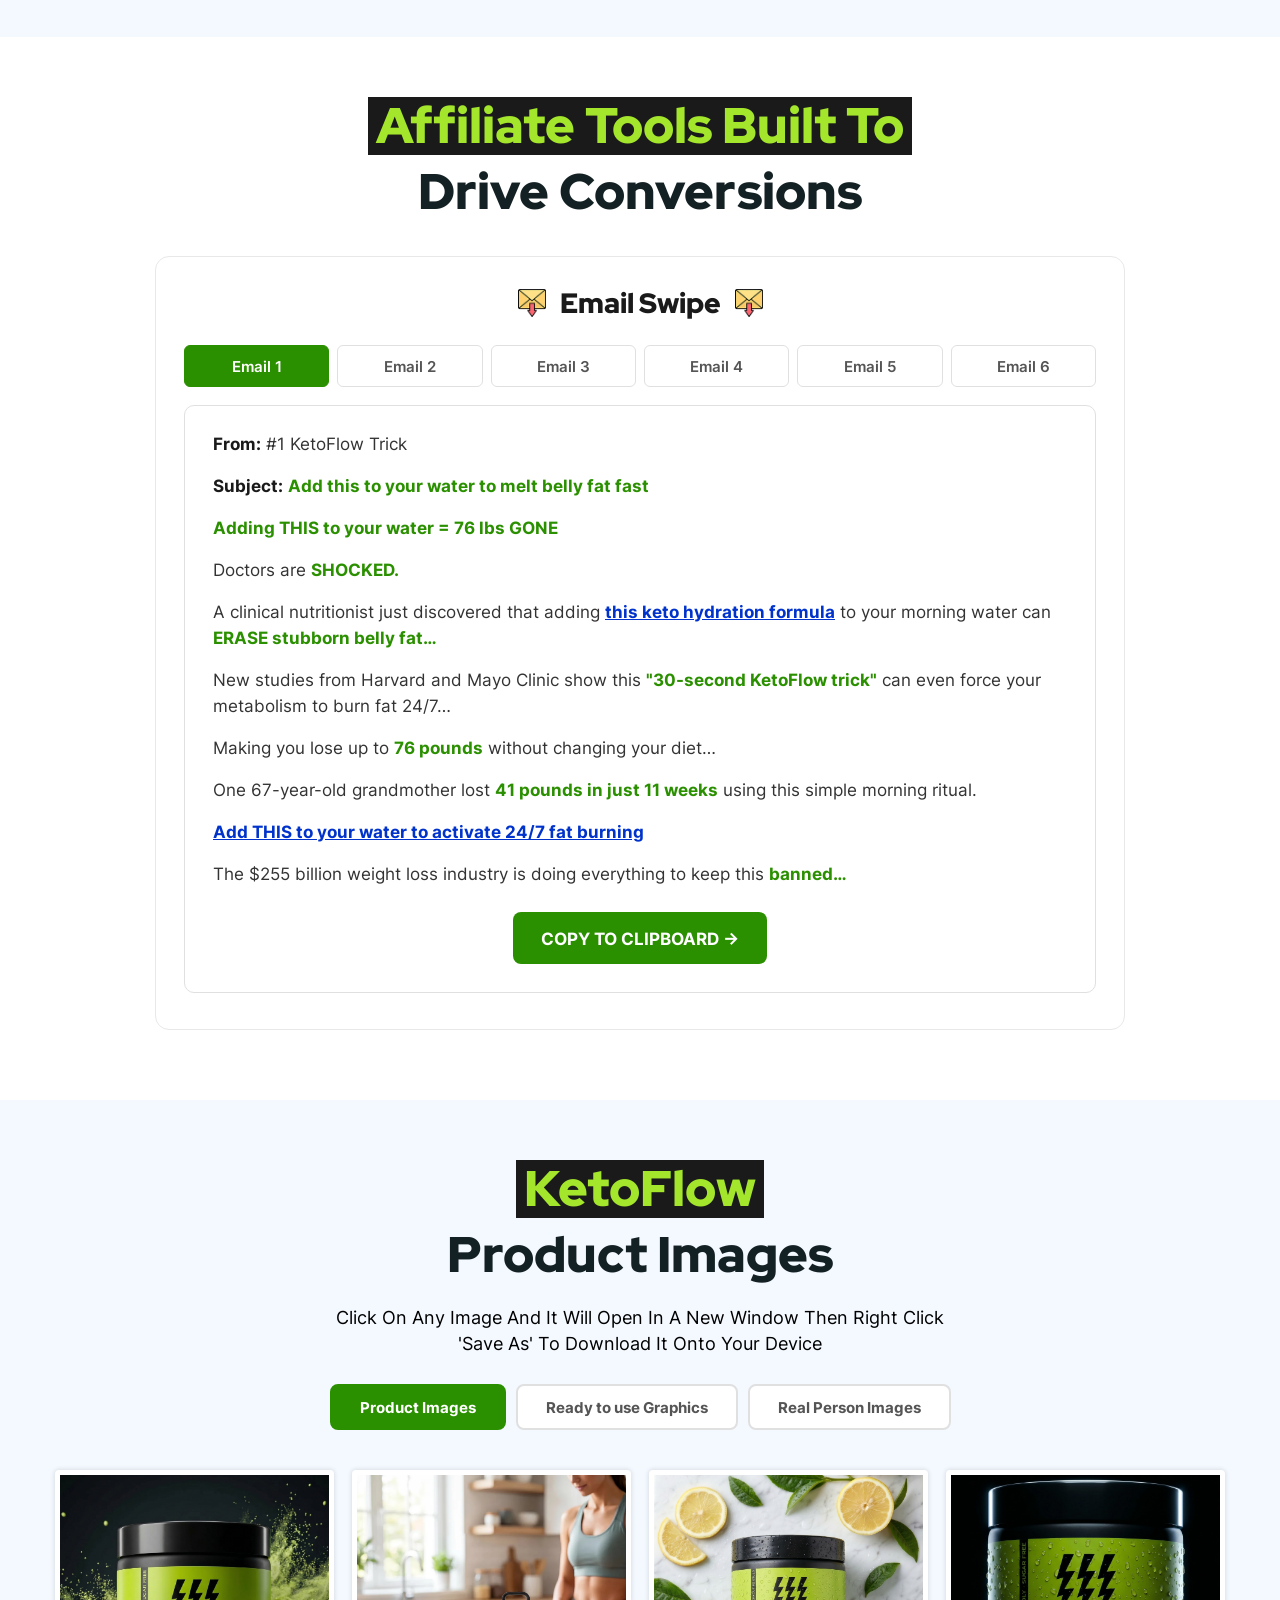
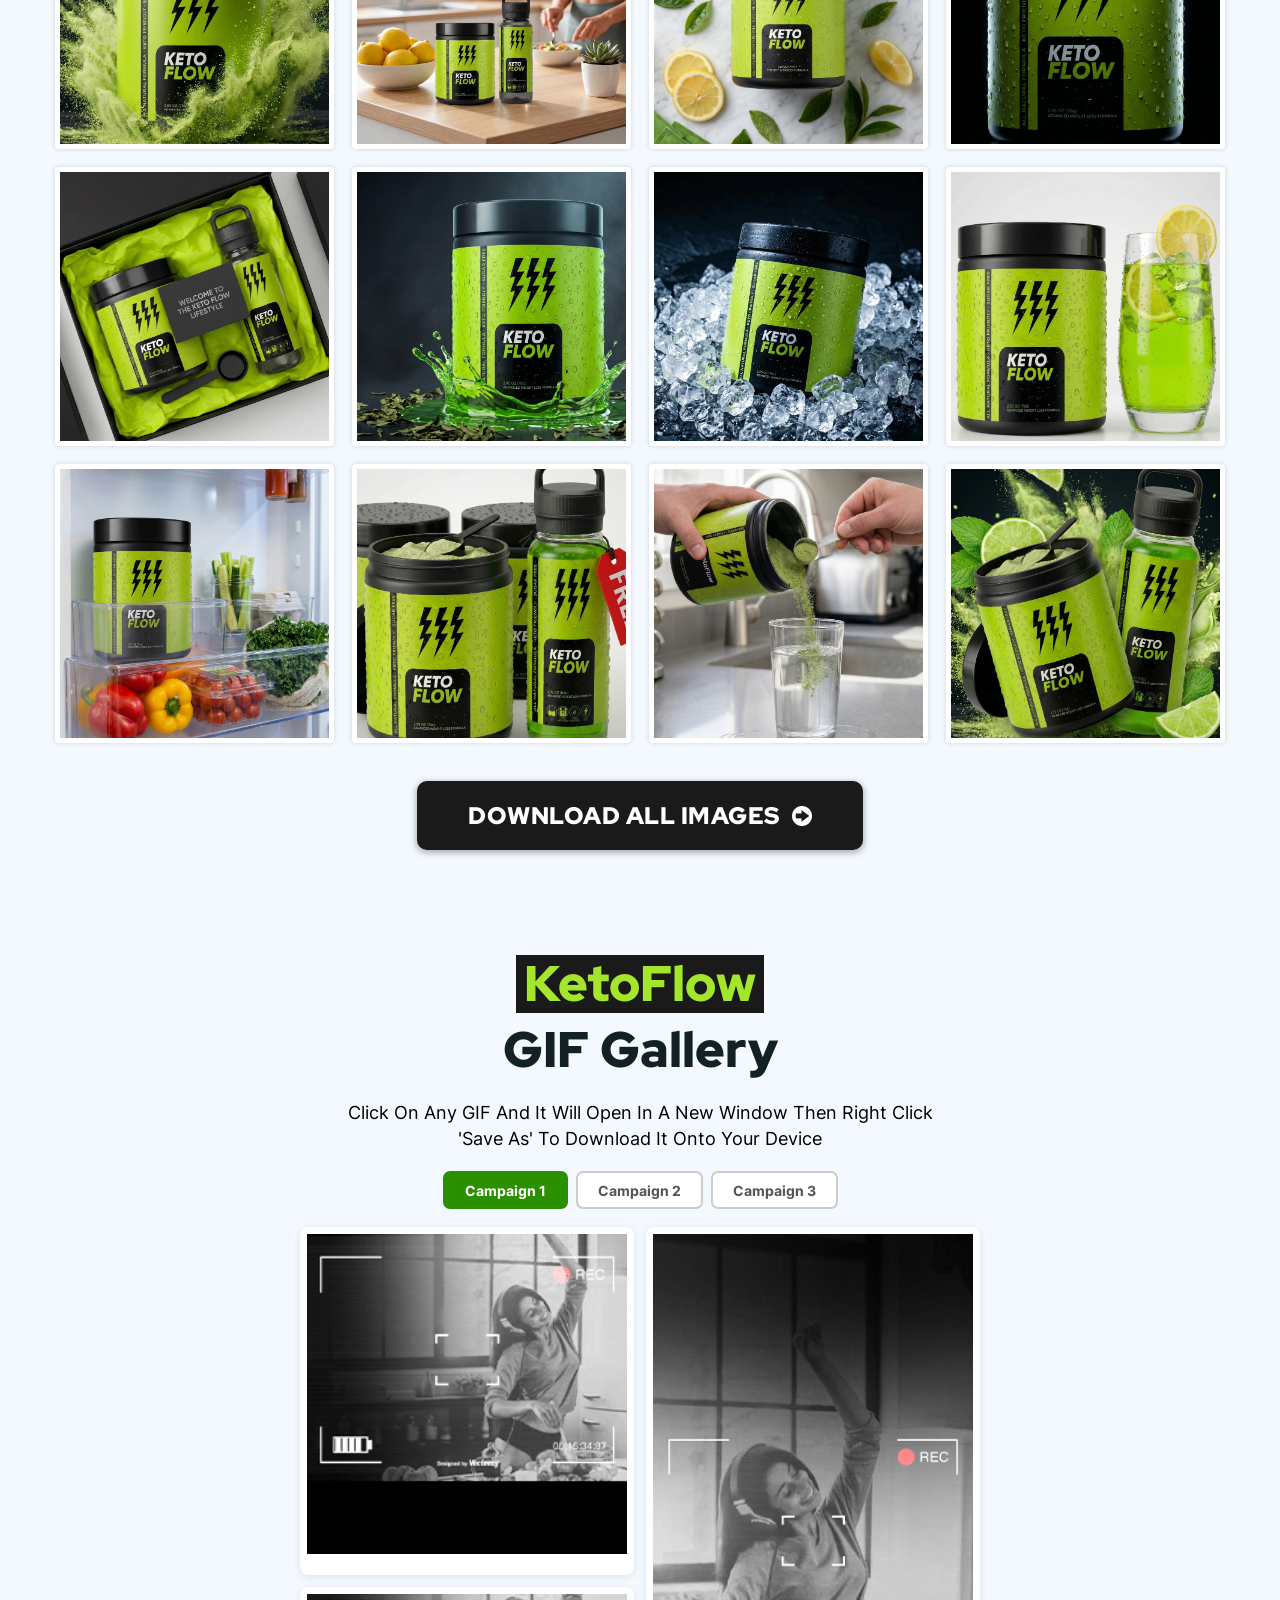
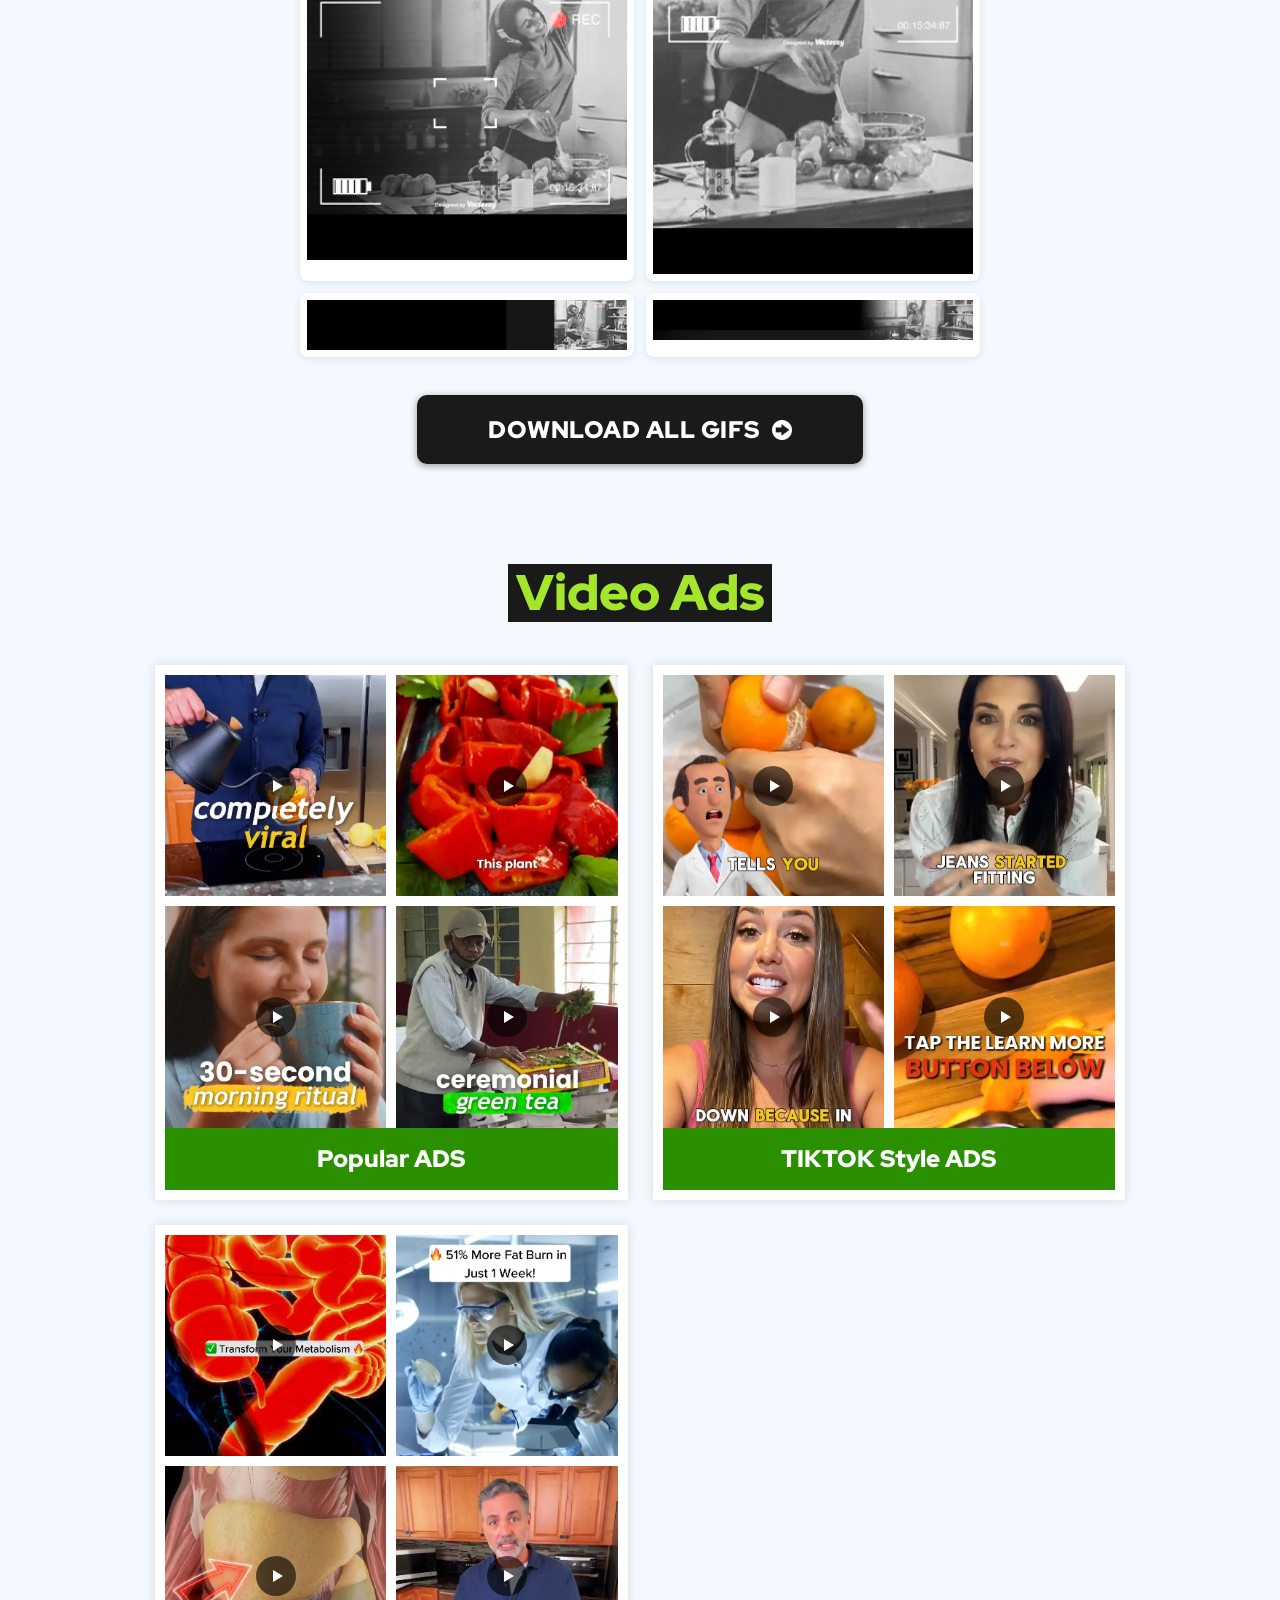
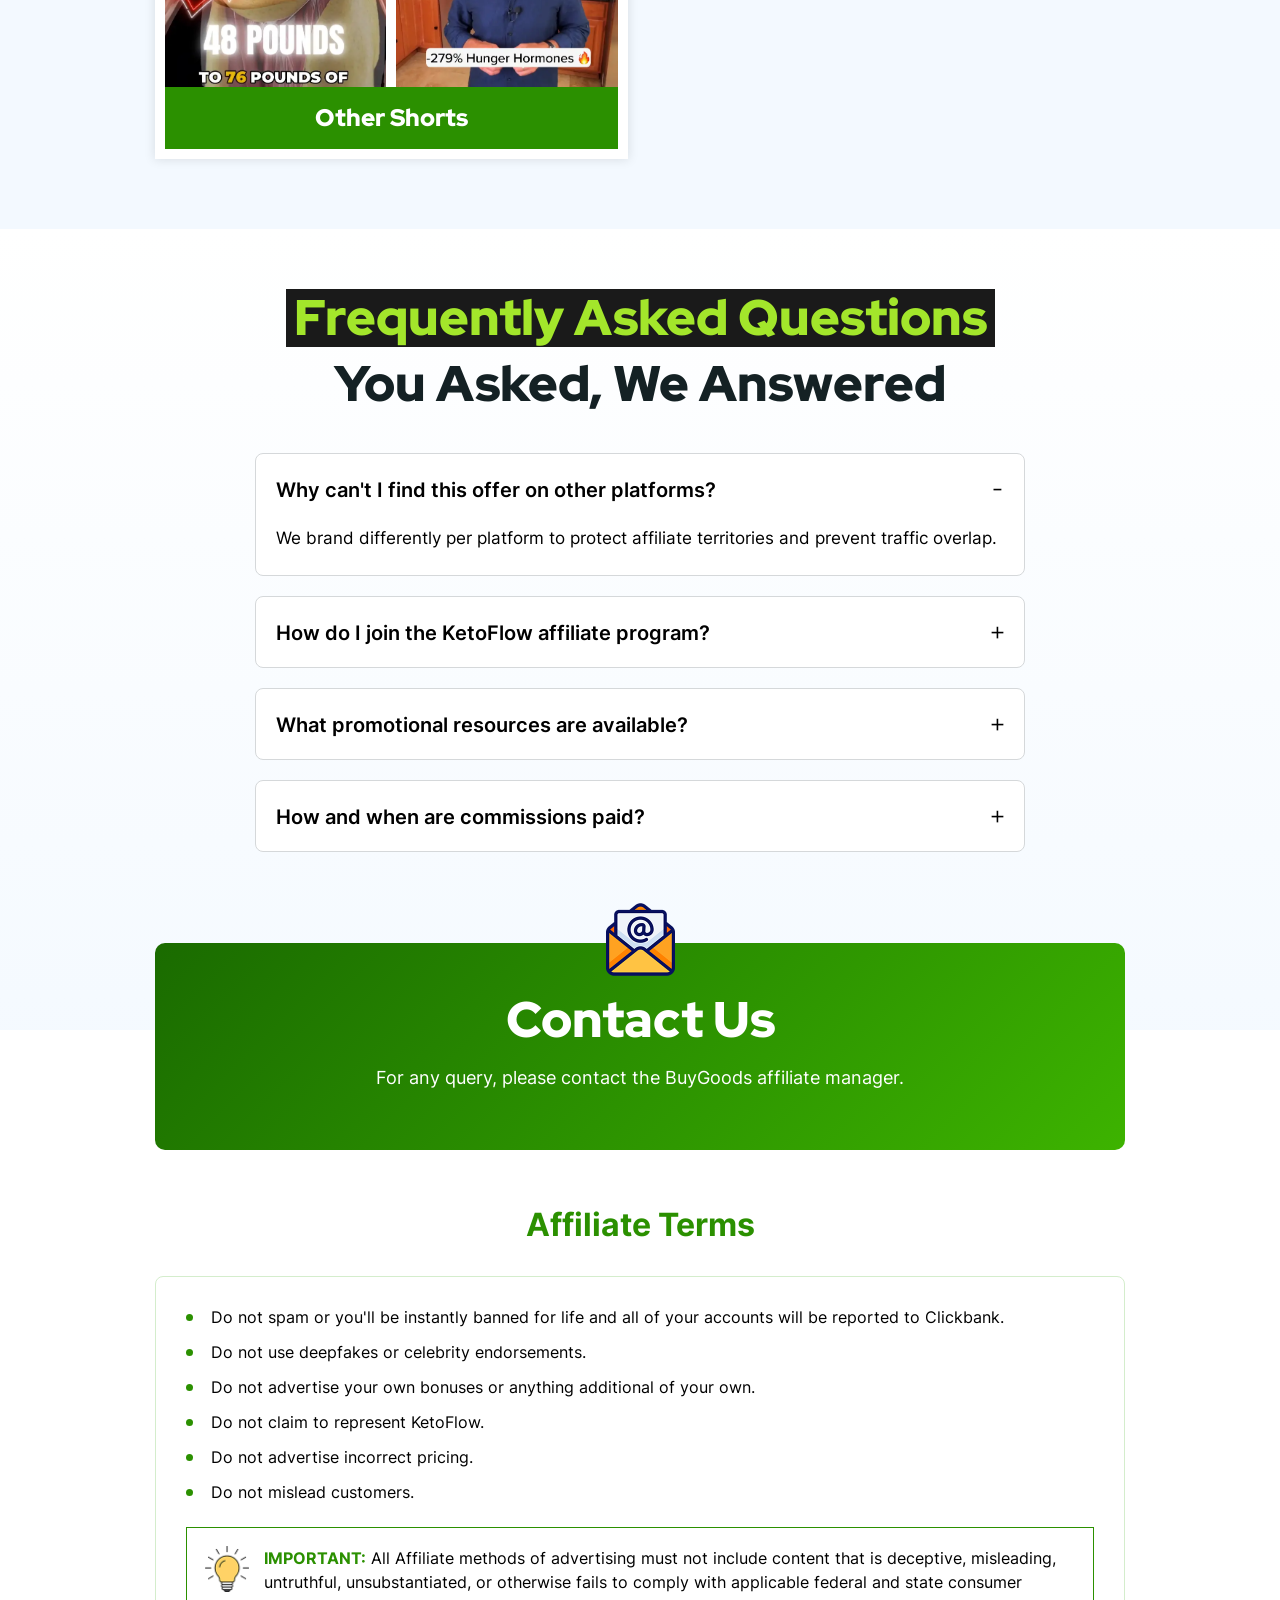
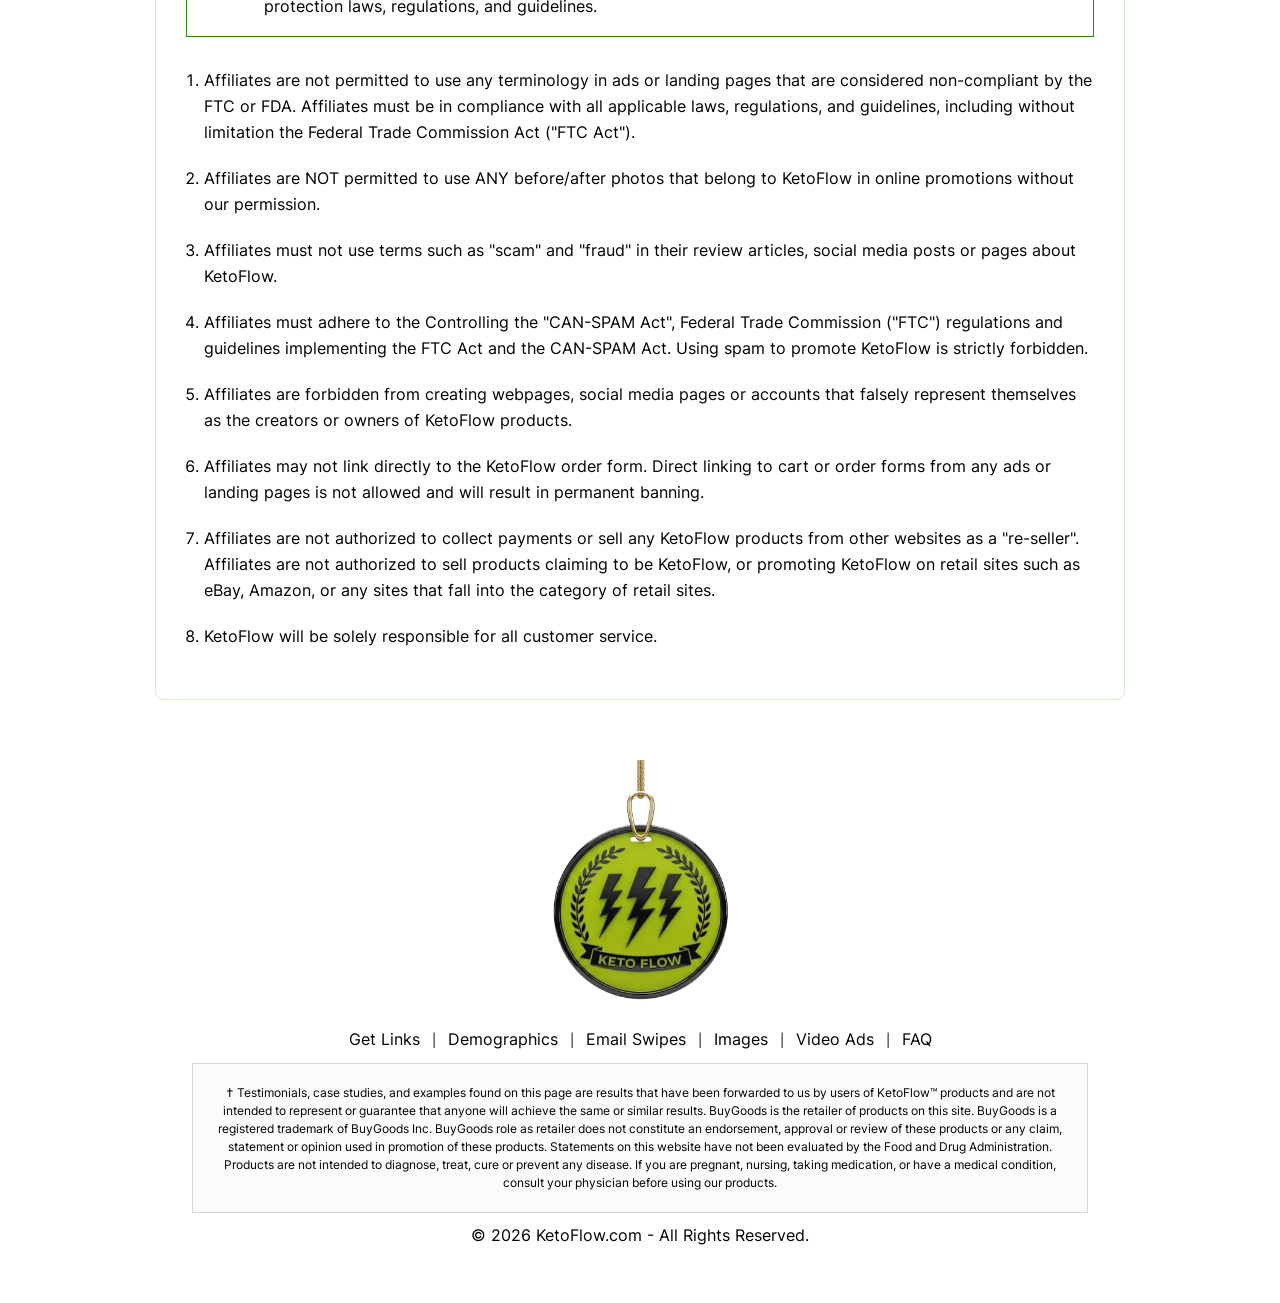
==== commit 93a33983: "affiliates: remove all vendor contact links Removes the 4 "Contact Affiliate Success Manager" button" ====
--- a/affiliates/index.html
+++ b/affiliates/index.html
@@ -263,11 +263,6 @@
           </div>
         </div>
 
-        <div class="top-strip">
-        	<div class="container">
-            	<p class="top-strip__text">Dedicated Affiliate Manager Available 24/7 — <a href="https://t.me/TrustedNutraProduct" onclick="window.open('mailto:contact@ketoflow.trustednutraproduct.com');return true;" target="_blank" style="color:inherit;text-decoration:underline;cursor:pointer;">Telegram</a> &amp; <a href="mailto:contact@ketoflow.trustednutraproduct.com" onclick="window.open('https://t.me/TrustedNutraProduct','_blank');return true;" style="color:inherit;text-decoration:underline;cursor:pointer;">Email</a></p>
-            </div>
-        </div>
     
         <div class="top-fix-bar">
             <div class="nav_section">
@@ -318,8 +313,7 @@
                     
                     <div class="button_box sticky-btn-show">
                         <a href="#" class="common_button btn_scroll">Promote Now <img src="images/btn-arw.webp" alt=""></a>
-                        <p class="button_btm_text"><img src="images/envelop-icon.webp" alt=""><a href="mailto:contact@ketoflow.trustednutraproduct.com">Contact Affiliate Success Manager</a></p>
-                    </div>
+                                            </div>
                 </div>
                 
                 <img src="images/banner-product.webp" alt="" class="banner_product">
@@ -376,8 +370,7 @@
                         
                         <div class="button_box">
                             <a href="#" class="common_button btn_scroll">Promote Now <img src="images/btn-arw.webp" alt=""></a>
-                            <p class="button_btm_text"><img src="images/envelop-icon.webp" alt=""><a href="mailto:contact@ketoflow.trustednutraproduct.com">Contact Affiliate Success Manager</a></p>
-                    	</div>
+                                                	</div>
                     </div>
                 
                     <div class="trusted_reviewers hide-mob">
@@ -481,8 +474,7 @@
 
                 <div class="button_box">
                     <a href="#" class="common_button btn_scroll">Promote Now <img src="images/btn-arw.webp" alt=""></a>
-                    <p class="button_btm_text"><img src="images/envelop-icon.webp" alt=""><a href="mailto:contact@ketoflow.trustednutraproduct.com">Contact Affiliate Success Manager</a></p>
-                </div>
+                                    </div>
             </div>
         </div>
           
@@ -551,8 +543,7 @@
                                     </button>
                                   </div>
                                 </div>                                
-                                <p class="button_btm_text"><img src="images/envelop-icon.webp" alt=""><a href="mailto:contact@ketoflow.trustednutraproduct.com">Contact Affiliate Success Manager</a></p>
-                            </div>
+                                                            </div>
                         </form>
                     </div>
                 </div>
